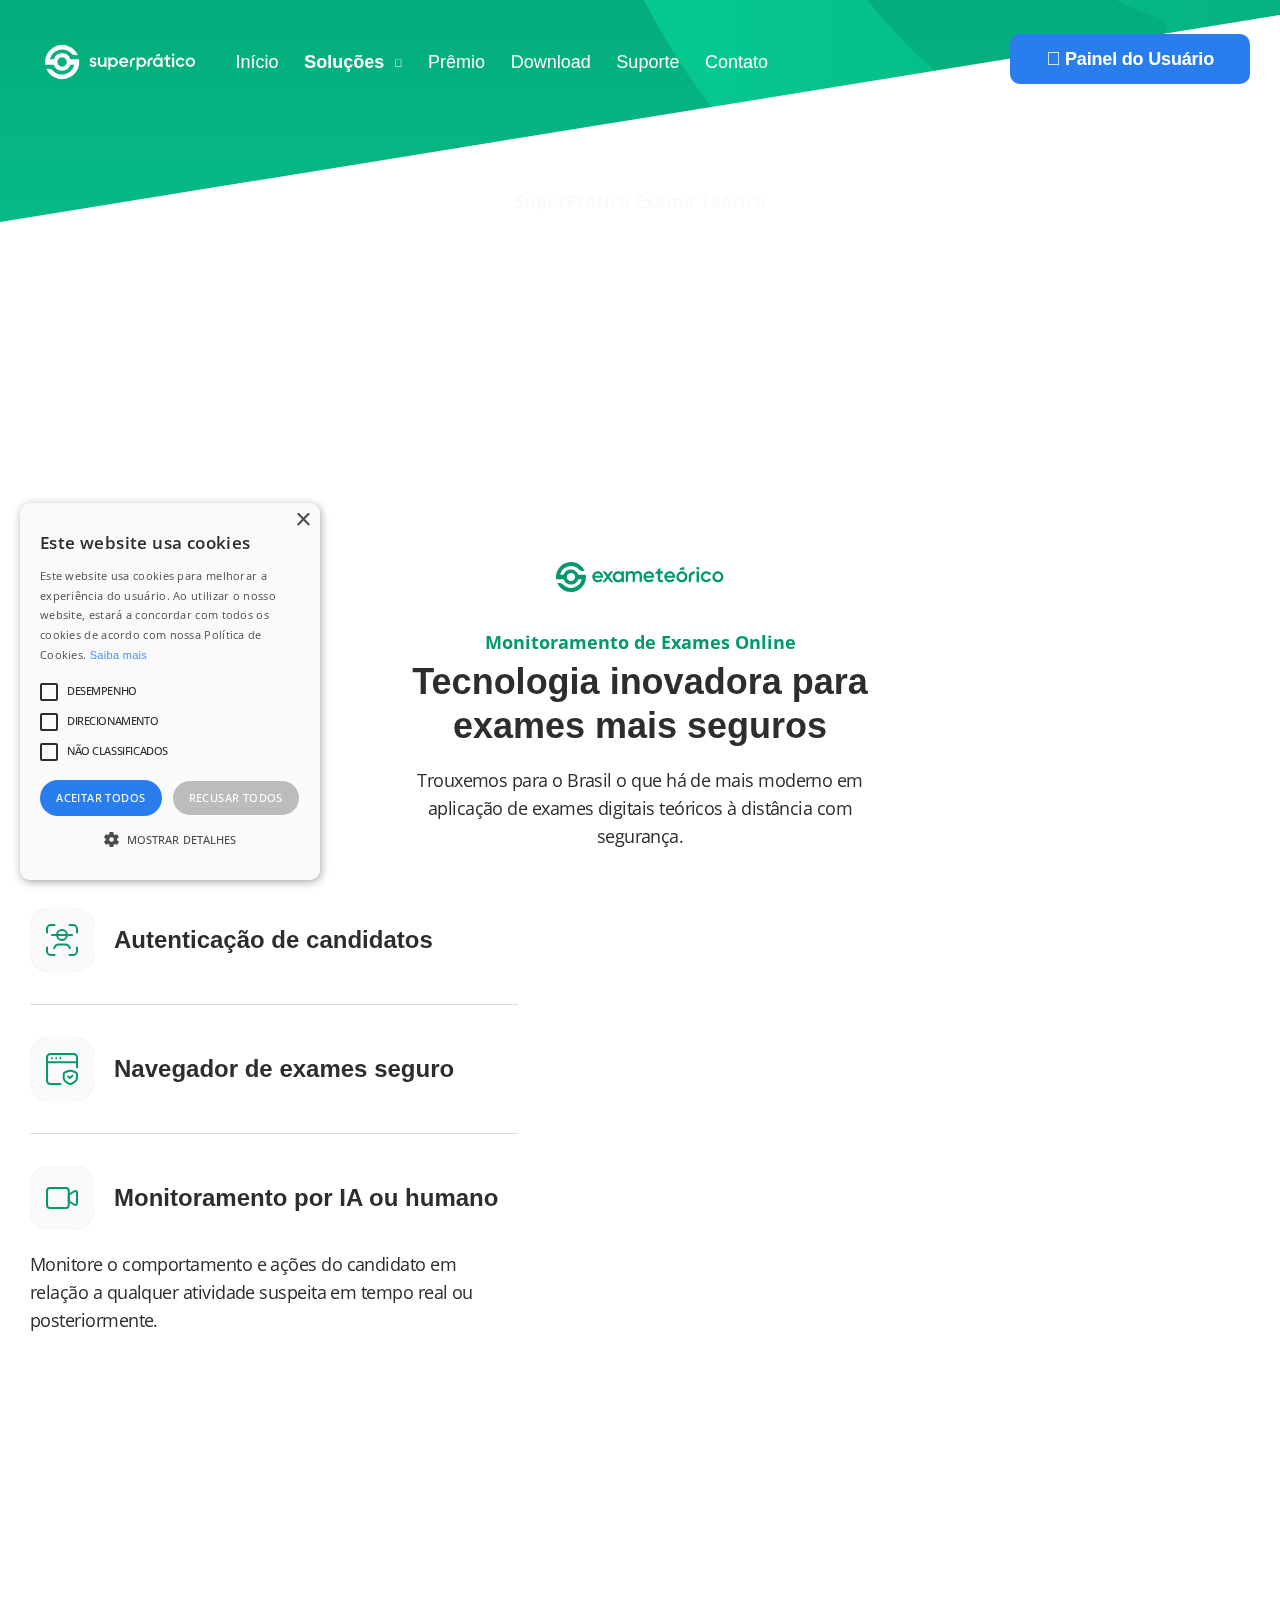
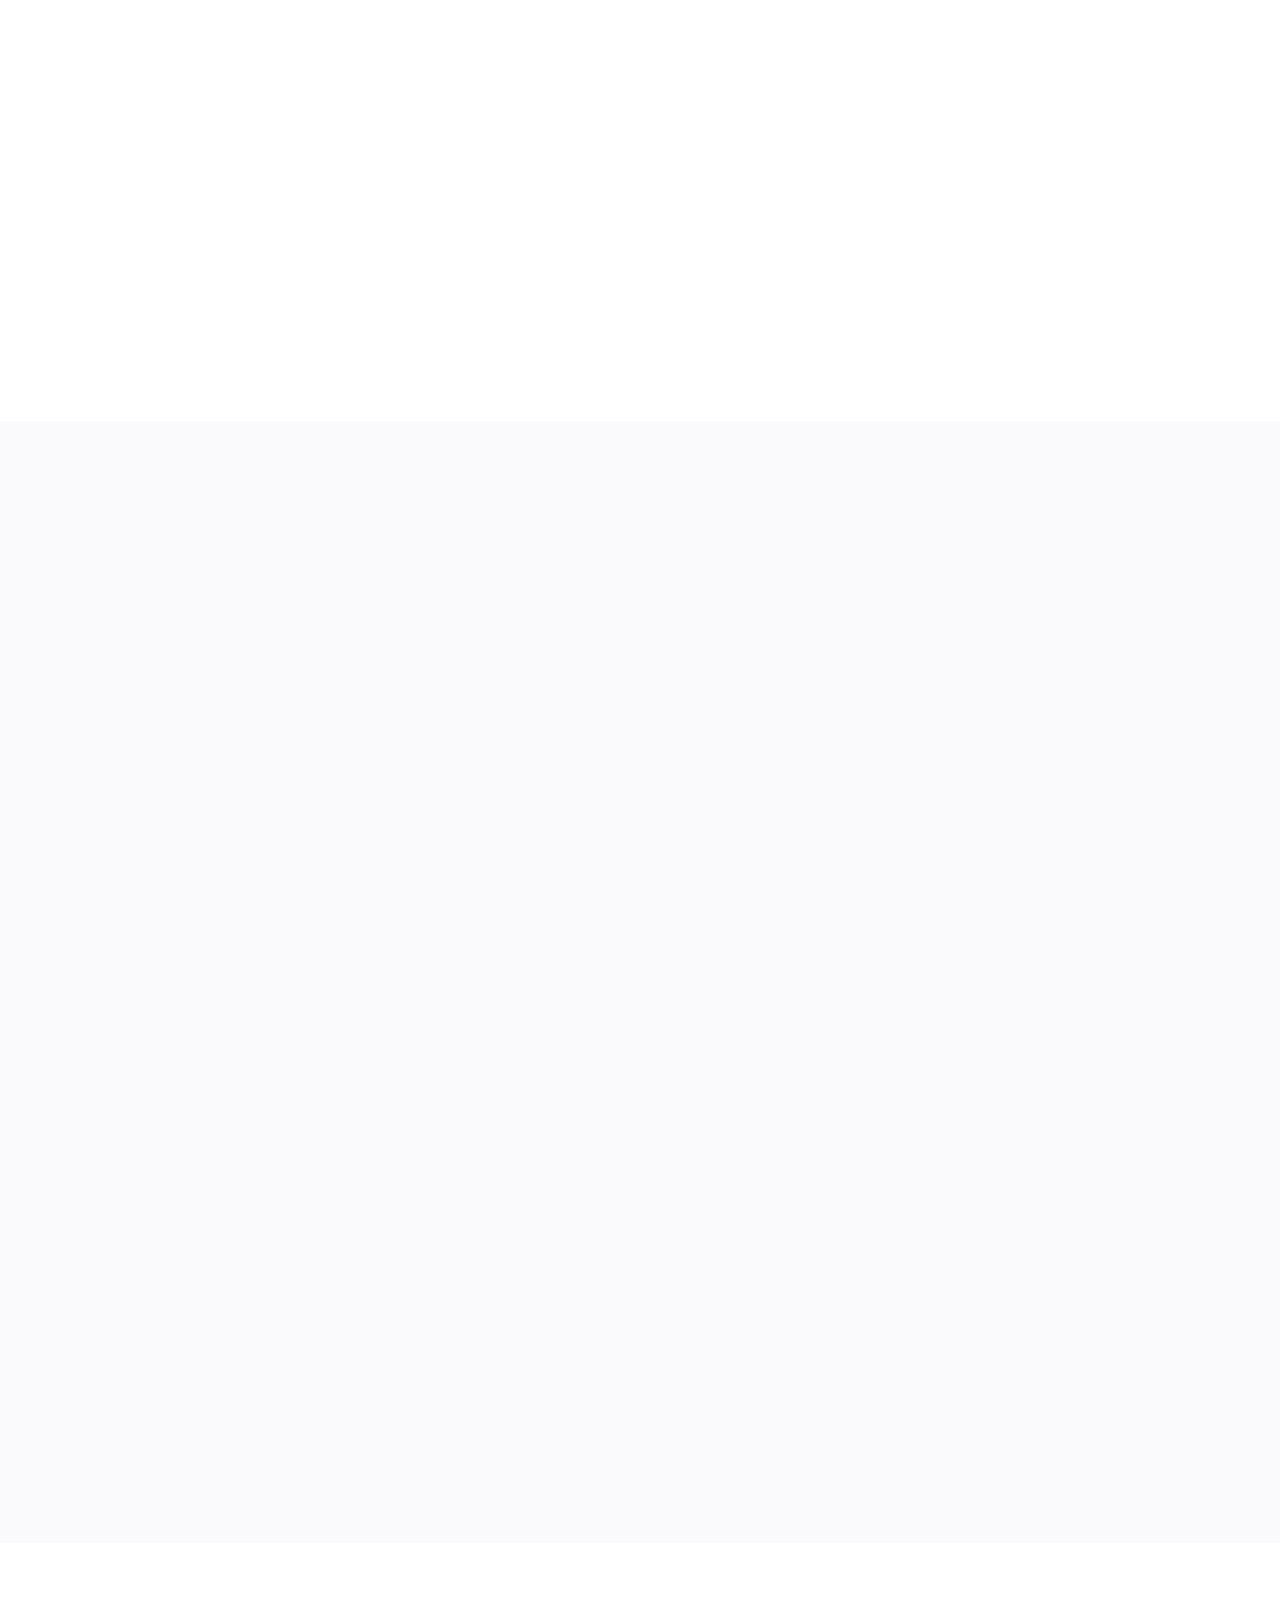
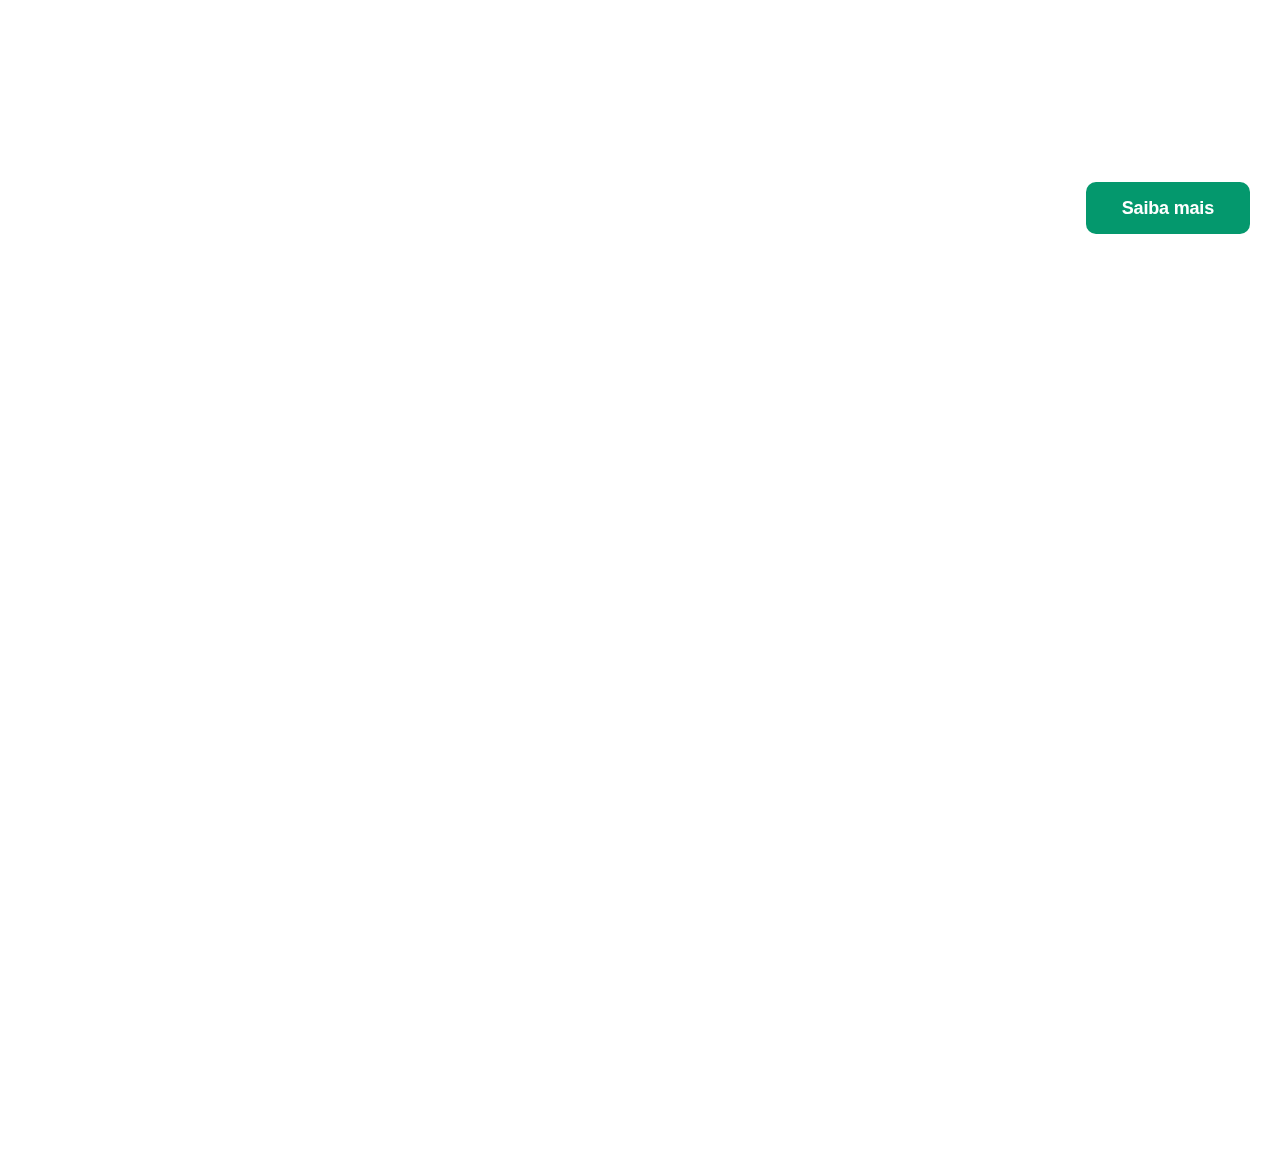
==== SuperPrático Exame Teórico - Certificação do processo de formação de condutores.html @ f6e78bd2 "Upload dos arquivos do projeto e arquivo readme" ====
<!DOCTYPE html>
<!-- saved from url=(0039)https://www.superprati.co/exame-teorico -->
<html data-wf-domain="www.superprati.co" data-wf-page="6065b7fcda816d18a8c439e7" data-wf-site="60355482fd8c3e46dcbbf41b" class="w-mod-js wf-opensans-n3-active wf-opensans-i3-active wf-opensans-n4-active wf-opensans-i4-active wf-opensans-n6-active wf-opensans-i6-active wf-opensans-n7-active wf-opensans-i7-active wf-opensans-n8-active wf-opensans-i8-active wf-active w-mod-ix"><head><meta http-equiv="Content-Type" content="text/html; charset=UTF-8"><style>.wf-force-outline-none[tabindex="-1"]:focus{outline:none;}</style><title>SuperPrático Exame Teórico - Certificação do processo de formação de condutores</title><meta content="Plataforma completa para certificação do processo de formação de condutores." name="description"><meta content="SuperPrático Exame Teórico - Certificação do processo de formação de condutores" property="og:title"><meta content="Plataforma completa para certificação do processo de formação de condutores." property="og:description"><meta content="https://uploads-ssl.webflow.com/60355482fd8c3e46dcbbf41b/60870d5e1cfed967dadfd6e7_ipad%201.png" property="og:image"><meta content="SuperPrático Exame Teórico - Certificação do processo de formação de condutores" property="twitter:title"><meta content="Plataforma completa para certificação do processo de formação de condutores." property="twitter:description"><meta content="https://uploads-ssl.webflow.com/60355482fd8c3e46dcbbf41b/60870d5e1cfed967dadfd6e7_ipad%201.png" property="twitter:image"><meta property="og:type" content="website"><meta content="summary_large_image" name="twitter:card"><meta content="width=device-width, initial-scale=1" name="viewport"><link href="./SuperPrático Exame Teórico - Certificação do processo de formação de condutores_files/superpratico.webflow.01628d5b2.min.css" rel="stylesheet" type="text/css"><script type="text/javascript" async="" src="./SuperPrático Exame Teórico - Certificação do processo de formação de condutores_files/analytics.js.download"></script><script src="./SuperPrático Exame Teórico - Certificação do processo de formação de condutores_files/webfont.js.download" type="text/javascript"></script><link rel="stylesheet" href="./SuperPrático Exame Teórico - Certificação do processo de formação de condutores_files/css" media="all"><script type="text/javascript">WebFont.load({  google: {    families: ["Open Sans:300,300italic,400,400italic,600,600italic,700,700italic,800,800italic"]  }});</script><!--[if lt IE 9]><script src="https://cdnjs.cloudflare.com/ajax/libs/html5shiv/3.7.3/html5shiv.min.js" type="text/javascript"></script><![endif]--><script type="text/javascript">!function(o,c){var n=c.documentElement,t=" w-mod-";n.className+=t+"js",("ontouchstart"in o||o.DocumentTouch&&c instanceof DocumentTouch)&&(n.className+=t+"touch")}(window,document);</script><link href="https://uploads-ssl.webflow.com/60355482fd8c3e46dcbbf41b/6061c66e694b24167f0add9e_icone_32x32.png" rel="shortcut icon" type="image/x-icon"><link href="https://uploads-ssl.webflow.com/60355482fd8c3e46dcbbf41b/6061c67099b8f9fe31bd8ad2_icone_256x256.png" rel="apple-touch-icon"><script async="" src="./SuperPrático Exame Teórico - Certificação do processo de formação de condutores_files/js"></script><script type="text/javascript">window.dataLayer = window.dataLayer || [];function gtag(){dataLayer.push(arguments);}gtag('js', new Date());gtag('config', 'UA-62179618-1', {'anonymize_ip': false});</script><script type="text/javascript" charset="UTF-8" src="./SuperPrático Exame Teórico - Certificação do processo de formação de condutores_files/6fccd6cf8f87d395c0d0466015517f04.js.download"></script><script type="text/javascript">window.__WEBFLOW_CURRENCY_SETTINGS = {"currencyCode":"USD","$init":true,"symbol":"$","decimal":".","fractionDigits":2,"group":",","template":"{{wf {\"path\":\"symbol\",\"type\":\"PlainText\"} }} {{wf {\"path\":\"amount\",\"type\":\"CommercePrice\"} }} {{wf {\"path\":\"currencyCode\",\"type\":\"PlainText\"} }}","hideDecimalForWholeNumbers":false};</script><link type="text/css" rel="stylesheet" href="./SuperPrático Exame Teórico - Certificação do processo de formação de condutores_files/fc-pre-chat-form-v2.css"><link href="./SuperPrático Exame Teórico - Certificação do processo de formação de condutores_files/widget.css" rel="stylesheet"><link href="./SuperPrático Exame Teórico - Certificação do processo de formação de condutores_files/cb.css" rel="stylesheet"></head><body><div class="page-wrapper"><div data-collapse="medium" data-animation="over-right" data-duration="1000" data-easing="ease-out-expo" data-easing2="ease-out-expo" data-w-id="58db7844-5919-d71b-dd74-2323ed8dffe9" role="banner" class="header w-nav"><div class="container-header"><div data-w-id="b16f5549-0149-d0dd-a3ad-8d8d57451286" class="split-content header-left" style="opacity: 1;"><a href="https://www.superprati.co/" class="brand w-nav-brand" aria-label="home"><img src="./SuperPrático Exame Teórico - Certificação do processo de formação de condutores_files/604f95b204f7ac09a292a2b3_logo.svg" alt="" class="header-logo"></a><nav role="navigation" class="nav-menu w-nav-menu"><ul role="list" class="header-navigation"><li class="nav-item-wrapper"><a href="https://www.superprati.co/" class="nav-link">Início</a></li><li class="nav-item-wrapper"><div data-hover="false" data-delay="0" data-w-id="562fc5e9-fb8d-50cb-9670-bf22ea618e68" class="dropdown-header w-dropdown"><div class="nav-link dropdown w-dropdown-toggle" id="w-dropdown-toggle-0" aria-controls="w-dropdown-list-0" aria-haspopup="menu" aria-expanded="false" role="button" tabindex="0"><div class="dropdown-text">Soluções&nbsp;&nbsp;<span class="icon-dropdown"></span></div></div><nav class="dropdown-list w-dropdown-list" style="display: none; transform: translate3d(0px, -50px, 0px) scale3d(1, 1, 1) rotateX(0deg) rotateY(0deg) rotateZ(0deg) skew(0deg, 0deg); transform-style: preserve-3d; opacity: 0;" id="w-dropdown-list-0" aria-labelledby="w-dropdown-toggle-0"><div class="w-layout-grid dropdown-grid"><div class="drop-div"><div class="w-layout-grid drop-grid"><div class="dropdown-menu-wrapper"><div class="div-block-6"><a href="https://www.superprati.co/aula-teorica" class="dropdown-link" tabindex="0">Aula Teórica</a></div><div class="div-block-3"><a href="https://www.superprati.co/aula-pratica" class="dropdown-link" tabindex="0">Aula Prática</a></div><div class="div-block-4"><a href="https://www.superprati.co/exame-teorico" aria-current="page" class="dropdown-link w--current" tabindex="0">Exame Teórico</a></div><div class="div-block-5"><a href="https://www.superprati.co/exame-pratico" class="dropdown-link" tabindex="0">Exame Prático</a></div></div></div></div></div></nav></div></li><li class="nav-item-wrapper"><a href="https://www.superprati.co/premio-superpratico" class="nav-link">Prêmio</a></li><li class="nav-item-wrapper"><a href="https://www.superprati.co/download" class="nav-link">Download</a></li><li class="nav-item-wrapper"><a href="https://www.superprati.co/suporte" class="nav-link">Suporte</a></li><li class="nav-item-wrapper"><a href="https://www.superprati.co/contato" class="nav-link">Contato</a></li><li class="nav-item-wrapper login-mobile"><a href="https://www.superprati.co/utility-pages/sign-in" class="nav-link login mobile w-inline-block"><div><span class="login-icon-text"></span>&nbsp;&nbsp;Login</div></a></li><li class="nav-item-wrapper button-header-mobile"><a href="https://www.superprati.co/painel-do-usuario" class="button-header painel w-button"><span class="login-icon-text"></span> Painel do Usuário</a></li></ul></nav></div><div data-w-id="7f2120f3-8596-6029-6973-8f97077f1807" class="split-content header-right" style="opacity: 1;"><div class="menu-button w-nav-button" style="-webkit-user-select: text;" aria-label="menu" role="button" tabindex="0" aria-controls="w-nav-overlay-0" aria-haspopup="menu" aria-expanded="false"><div class="menu-button-wrapper"><div class="menu-button-icon"><div class="menu-line-top"></div><div class="menu-line-middle"></div><div class="menu-line-bottom"></div></div></div></div><a href="https://www.superprati.co/painel-do-usuario" class="button-header w-button"><span class="login-icon-text"></span> Painel do Usuário</a></div></div><div class="w-nav-overlay" data-wf-ignore="" id="w-nav-overlay-0"></div></div><div class="section about-hero wf-section"><div data-w-id="2b891c90-0e96-3ad5-a464-6c1951ab85f4" style="transform: translate3d(0px, 0px, 0px) scale3d(1, 1, 1) rotateX(0deg) rotateY(0deg) rotateZ(0deg) skew(0deg, 0deg); opacity: 1; transform-style: preserve-3d;" class="container-medium-837px about-hero"><div class="subtitle light-color exaneteorico">SuperPrático Exame Teórico</div><h1 class="title about-hero">Certificação de exames teóricos presenciais e remotos</h1></div><div class="container-default w-container"><img src="./SuperPrático Exame Teórico - Certificação do processo de formação de condutores_files/608715e7999dbf52098d8cbe_Rectangle 464.png" sizes="(max-width: 479px) 93vw, (max-width: 767px) 94vw, (max-width: 991px) 95vw, (max-width: 1270px) 96vw, 1220px" style="transform: translate3d(0px, 0px, 0px) scale3d(1, 1, 1) rotateX(0deg) rotateY(0deg) rotateZ(0deg) skew(0deg, 0deg); opacity: 1; transform-style: preserve-3d;" data-w-id="feecfeae-f6e1-4267-500c-40e256d2d42b" srcset="https://uploads-ssl.webflow.com/60355482fd8c3e46dcbbf41b/608715e7999dbf52098d8cbe_Rectangle%20464-p-500.png 500w, https://uploads-ssl.webflow.com/60355482fd8c3e46dcbbf41b/608715e7999dbf52098d8cbe_Rectangle%20464-p-800.png 800w, https://uploads-ssl.webflow.com/60355482fd8c3e46dcbbf41b/608715e7999dbf52098d8cbe_Rectangle%20464-p-1080.png 1080w, https://uploads-ssl.webflow.com/60355482fd8c3e46dcbbf41b/608715e7999dbf52098d8cbe_Rectangle%20464.png 1220w" alt="" class="image about-hero"></div><div class="skewed-wrapper"><div class="skewed-about"></div></div><img src="./SuperPrático Exame Teórico - Certificação do processo de formação de condutores_files/60870bdc7116a3bb1d7ab69c_et.svg" alt="" class="bg about-hero"></div><div class="section features-v3 wf-section"><div class="container-medium-580px features-v3"><img src="./SuperPrático Exame Teórico - Certificação do processo de formação de condutores_files/60870e942cc8df4a351ca647_LOGO ExameTeórico.svg" loading="lazy" alt="" class="image-8"><div class="subtitle exameteorico1">Monitoramento de Exames Online</div><h2 class="heading-5">Tecnologia inovadora para exames mais seguros</h2><p class="paragraph features-v3">Trouxemos para o Brasil o que há de mais moderno em aplicação de exames digitais teóricos à distância com segurança.</p></div><div class="container-medium-580px text-center w-container"></div><div class="container-default w-container"><div data-easing="linear" data-current="Tab 3" data-duration-in="0" data-duration-out="0" class="features-v3-tabs w-tabs"><div class="features-v3-tabs-menu w-tab-menu" role="tablist"><a data-w-tab="Tab 1" class="tab-link-feature-v3 w-inline-block w-tab-link" tabindex="-1" id="w-tabs-0-data-w-tab-0" href="https://www.superprati.co/exame-teorico#w-tabs-0-data-w-pane-0" role="tab" aria-controls="w-tabs-0-data-w-pane-0" aria-selected="false"><div class="feature-v3-title-wrapper"><div class="feature-v3-icon-wrappper"><img src="./SuperPrático Exame Teórico - Certificação do processo de formação de condutores_files/60870e996fa2bf9b577e1984_Autenticação de candidatos-1.svg" alt=""></div><h3 class="title feature-v3">Autenticação de candidatos</h3></div><div class="feature-v3-tab-text-wrapper" style="opacity: 0; height: 0px;"><p class="feature-v3-tab-text exaneteorico">Elimine qualquer risco de falsa identidade utilizando autenticação por reconhecimento facial no início e durante o exame.</p></div></a><a data-w-tab="Tab 2" class="tab-link-feature-v3 center w-inline-block w-tab-link" tabindex="-1" id="w-tabs-0-data-w-tab-1" href="https://www.superprati.co/exame-teorico#w-tabs-0-data-w-pane-1" role="tab" aria-controls="w-tabs-0-data-w-pane-1" aria-selected="false"><div class="feature-v3-title-wrapper"><div class="feature-v3-icon-wrappper"><img src="./SuperPrático Exame Teórico - Certificação do processo de formação de condutores_files/60870e960a43f86f2c180b29_Navegador seguro.svg" alt=""></div><h3 class="title feature-v3">Navegador de exames seguro</h3></div><div class="feature-v3-tab-text-wrapper" style="opacity: 0; height: 0px;"><p class="feature-v3-tab-text exaneteorico">Impeça que os candidatos acessem a internet utilizando controle seguro de navegação e bloqueando funções do sistema operacional.</p></div></a><a data-w-tab="Tab 3" class="tab-link-feature-v3 w-inline-block w-tab-link w--current" id="w-tabs-0-data-w-tab-2" href="https://www.superprati.co/exame-teorico#w-tabs-0-data-w-pane-2" role="tab" aria-controls="w-tabs-0-data-w-pane-2" aria-selected="true"><div class="feature-v3-title-wrapper"><div class="feature-v3-icon-wrappper"><img src="./SuperPrático Exame Teórico - Certificação do processo de formação de condutores_files/60870e96edf067bc4245c7eb_Monitoramento por IA-1.svg" alt=""></div><h3 class="title feature-v3">Monitoramento por IA ou humano</h3></div><div class="feature-v3-tab-text-wrapper" style="opacity: 1; width: 488px;"><p class="feature-v3-tab-text exaneteorico">Monitore o comportamento e ações do candidato em relação a qualquer atividade suspeita em tempo real ou posteriormente.</p></div></a></div><div class="features-v3-tab-content w-tab-content"><div data-w-tab="Tab 1" class="w-tab-pane" id="w-tabs-0-data-w-pane-0" role="tabpanel" aria-labelledby="w-tabs-0-data-w-tab-0"><img src="./SuperPrático Exame Teórico - Certificação do processo de formação de condutores_files/60870d5d701be256349aea52_Group 187312.png" sizes="(max-width: 479px) 93vw, (max-width: 767px) 94vw, (max-width: 991px) 95vw, (max-width: 1279px) 51vw, 655px" srcset="https://uploads-ssl.webflow.com/60355482fd8c3e46dcbbf41b/60870d5d701be256349aea52_Group%20187312-p-500.png 500w, https://uploads-ssl.webflow.com/60355482fd8c3e46dcbbf41b/60870d5d701be256349aea52_Group%20187312.png 545w" alt="" class="feature-v3-image" style="transform: translate3d(0px, 0px, 0px) scale3d(1, 1, 1) rotateX(0deg) rotateY(0deg) rotateZ(0deg) skew(0deg, 0deg); transform-style: preserve-3d; opacity: 1;"></div><div data-w-tab="Tab 2" class="w-tab-pane" id="w-tabs-0-data-w-pane-1" role="tabpanel" aria-labelledby="w-tabs-0-data-w-tab-1"><img src="./SuperPrático Exame Teórico - Certificação do processo de formação de condutores_files/6093da5c5e4cdec193fd4ab2_navegador.png" alt="" class="feature-v3-image" style="transform: translate3d(0px, 0px, 0px) scale3d(1, 1, 1) rotateX(0deg) rotateY(0deg) rotateZ(0deg) skew(0deg, 0deg); transform-style: preserve-3d; opacity: 1;"></div><div data-w-tab="Tab 3" class="w-tab-pane w--tab-active" id="w-tabs-0-data-w-pane-2" role="tabpanel" aria-labelledby="w-tabs-0-data-w-tab-2"><img src="./SuperPrático Exame Teórico - Certificação do processo de formação de condutores_files/6093da5cc410a4eb9d8c3ccd_monitoramento.png" sizes="(max-width: 479px) 93vw, (max-width: 767px) 94vw, (max-width: 991px) 95vw, (max-width: 1279px) 51vw, 655px" srcset="https://uploads-ssl.webflow.com/60355482fd8c3e46dcbbf41b/6093da5cc410a4eb9d8c3ccd_monitoramento-p-500.png 500w, https://uploads-ssl.webflow.com/60355482fd8c3e46dcbbf41b/6093da5cc410a4eb9d8c3ccd_monitoramento.png 655w" alt="" class="feature-v3-image v2" style="transform: translate3d(0px, 0px, 0px) scale3d(1, 1, 1) rotateX(0deg) rotateY(0deg) rotateZ(0deg) skew(0deg, 0deg); transform-style: preserve-3d; opacity: 1;"></div></div></div></div></div><div class="section testimonials-v2 wf-section"><div class="container-default testimonials-v1 w-container"><div data-w-id="fbbc0376-571f-d3b6-773c-853a79a5cf1c" style="transform: translate3d(0px, 20px, 0px) scale3d(1, 1, 1) rotateX(0deg) rotateY(0deg) rotateZ(0deg) skew(0deg, 0deg); opacity: 0; transform-style: preserve-3d;" class="testimonials-v2-wrapper"><div class="w-layout-grid grid"><div data-w-id="fbbc0376-571f-d3b6-773c-853a79a5cf1d" style="transform: translate3d(0px, 0px, 0px) scale3d(0.95, 0.95, 1) rotateX(0deg) rotateY(0deg) rotateZ(0deg) skew(0deg, 0deg); opacity: 0; transform-style: preserve-3d;" class="testimonial-v2-video-wrapper"><img src="./SuperPrático Exame Teórico - Certificação do processo de formação de condutores_files/620a6f0cdc25b48bb8eb167f_Screenshot 2022-02-14 115837.png" srcset="https://uploads-ssl.webflow.com/60355482fd8c3e46dcbbf41b/620a6f0cdc25b48bb8eb167f_Screenshot%202022-02-14%20115837-p-500.png 500w, https://uploads-ssl.webflow.com/60355482fd8c3e46dcbbf41b/620a6f0cdc25b48bb8eb167f_Screenshot%202022-02-14%20115837-p-800.png 800w, https://uploads-ssl.webflow.com/60355482fd8c3e46dcbbf41b/620a6f0cdc25b48bb8eb167f_Screenshot%202022-02-14%20115837-p-1080.png 1080w, https://uploads-ssl.webflow.com/60355482fd8c3e46dcbbf41b/620a6f0cdc25b48bb8eb167f_Screenshot%202022-02-14%20115837-p-1600.png 1600w, https://uploads-ssl.webflow.com/60355482fd8c3e46dcbbf41b/620a6f0cdc25b48bb8eb167f_Screenshot%202022-02-14%20115837.png 1920w" sizes="(max-width: 479px) 90vw, (max-width: 767px) 84vw, (max-width: 991px) 85vw, (max-width: 1439px) 81vw, 71vw" alt="" class="image testimonial-v2-video"><div class="testimonial-v2-filter-video"></div><a href="https://www.superprati.co/exame-teorico#" data-w-id="fbbc0376-571f-d3b6-773c-853a79a5cf20" class="testimonial-v2-play-button-wrapper w-inline-block w-lightbox" aria-label="open lightbox" aria-haspopup="dialog"><div class="testimonial-v2-play-button"><div class="testimonial-v2-icon-play"></div></div><script type="application/json" class="w-json">{
  "items": [
    {
      "url": "https://www.youtube.com/watch?v=uF7IYgnYkmI",
      "originalUrl": "https://www.youtube.com/watch?v=uF7IYgnYkmI",
      "width": 940,
      "height": 528,
      "thumbnailUrl": "https://i.ytimg.com/vi/uF7IYgnYkmI/hqdefault.jpg",
      "html": "<iframe class=\"embedly-embed\" src=\"//cdn.embedly.com/widgets/media.html?src=https%3A%2F%2Fwww.youtube.com%2Fembed%2FuF7IYgnYkmI%3Ffeature%3Doembed&display_name=YouTube&url=https%3A%2F%2Fwww.youtube.com%2Fwatch%3Fv%3DuF7IYgnYkmI&image=https%3A%2F%2Fi.ytimg.com%2Fvi%2FuF7IYgnYkmI%2Fhqdefault.jpg&key=96f1f04c5f4143bcb0f2e68c87d65feb&type=text%2Fhtml&schema=youtube\" width=\"940\" height=\"528\" scrolling=\"no\" title=\"YouTube embed\" frameborder=\"0\" allow=\"autoplay; fullscreen\" allowfullscreen=\"true\"></iframe>",
      "type": "video"
    }
  ],
  "group": ""
}</script></a></div><div id="w-node-fbbc0376-571f-d3b6-773c-853a79a5cf24-a8c439e7" data-w-id="fbbc0376-571f-d3b6-773c-853a79a5cf24" style="transform: translate3d(0px, 20px, 0px) scale3d(1, 1, 1) rotateX(0deg) rotateY(0deg) rotateZ(0deg) skew(0deg, 0deg); opacity: 0; transform-style: preserve-3d;" class="split-content testimonial-v2-right"><div class="subtitle exameteorico1">Como funciona</div><h2 class="title testimonials-v2">Assista ao vídeo e conheça o conceito de Exame Online Seguro</h2></div></div></div></div></div><div class="section why-v3 wf-section"><div data-w-id="013fc41a-d74b-5498-f7f3-d01f5b3915b1" style="transform: translate3d(0px, 20px, 0px) scale3d(1, 1, 1) rotateX(0deg) rotateY(0deg) rotateZ(0deg) skew(0deg, 0deg); opacity: 0; transform-style: preserve-3d;" class="container-medium-580px why-v3"><div class="subtitle exameteorico1">Modo de funcionamento</div><h2 class="title why-v2-main-title exaneteorico">Simplicidade e segurança aprimoradas<br></h2><p class="paragraph-8">A certificação de exames teóricos reduz custos com pessoal, melhora a experiência do candidato e aumenta o nível de segurança do exame teórico para CNH.</p></div><div class="container-default imgcenter w-container"><img src="./SuperPrático Exame Teórico - Certificação do processo de formação de condutores_files/60870d5e1cfed967dadfd6e7_ipad 1.png" sizes="(max-width: 479px) 93vw, (max-width: 767px) 94vw, (max-width: 991px) 95vw, (max-width: 1140px) 96vw, 1095px" style="transform: translate3d(0px, 20px, 0px) scale3d(1, 1, 1) rotateX(0deg) rotateY(0deg) rotateZ(0deg) skew(0deg, 0deg); opacity: 0; transform-style: preserve-3d;" data-w-id="e04b7d1e-4274-f1f3-ba25-dd6017f86714" srcset="https://uploads-ssl.webflow.com/60355482fd8c3e46dcbbf41b/60870d5e1cfed967dadfd6e7_ipad%201-p-500.png 500w, https://uploads-ssl.webflow.com/60355482fd8c3e46dcbbf41b/60870d5e1cfed967dadfd6e7_ipad%201-p-800.png 800w, https://uploads-ssl.webflow.com/60355482fd8c3e46dcbbf41b/60870d5e1cfed967dadfd6e7_ipad%201-p-1080.png 1080w, https://uploads-ssl.webflow.com/60355482fd8c3e46dcbbf41b/60870d5e1cfed967dadfd6e7_ipad%201.png 1095w" alt="" class="image about-hero"></div><div class="container-default w-container"><div class="our-values-wrapper"><div class="w-layout-grid our-values-grid"><div data-w-id="18fc42d4-8e12-d1d0-05af-450d46b03858" style="transform: translate3d(0px, 20px, 0px) scale3d(1, 1, 1) rotateX(0deg) rotateY(0deg) rotateZ(0deg) skew(0deg, 0deg); opacity: 0; transform-style: preserve-3d;" class="card our-values"><div class="our-values-icon-wrapper"><img src="./SuperPrático Exame Teórico - Certificação do processo de formação de condutores_files/60870e94519aca5cd1a93075_Integração com DETRAN.svg" width="80" alt="" class="image-12"></div><div class="our-values-content-wrapper"><h3 class="title our-values">Integração com DETRAN</h3><p class="paragraph-2">Todos os dados que compõem o exame como biometria facial do candidato e conteúdo da prova são de responsabilidade do DETRAN com integração via API segura.</p></div></div><div data-w-id="18fc42d4-8e12-d1d0-05af-450d46b03860" style="transform: translate3d(0px, 20px, 0px) scale3d(1, 1, 1) rotateX(0deg) rotateY(0deg) rotateZ(0deg) skew(0deg, 0deg); opacity: 0; transform-style: preserve-3d;" class="card our-values"><div class="our-values-icon-wrapper"><img src="./SuperPrático Exame Teórico - Certificação do processo de formação de condutores_files/60870e97edf067ff8b45c7f0_Segurança-2.svg" width="80" alt=""></div><div class="our-values-content-wrapper"><h3 class="title our-values">Segurança</h3><p class="paragraph-3">Ambiente com transmissão segura, criptografia de ponta a ponta e armazenamento dos dados em nuvem conforme determina a legislação.</p></div></div><div data-w-id="18fc42d4-8e12-d1d0-05af-450d46b03868" style="transform: translate3d(0px, 20px, 0px) scale3d(1, 1, 1) rotateX(0deg) rotateY(0deg) rotateZ(0deg) skew(0deg, 0deg); opacity: 0; transform-style: preserve-3d;" class="card our-values"><div class="our-values-icon-wrapper"><img src="./SuperPrático Exame Teórico - Certificação do processo de formação de condutores_files/60870e971cfed9258ddfe0c9_Presencial ou remoto.svg" width="80" alt=""></div><div class="our-values-content-wrapper"><h3 class="title our-values">Presencial ou remoto</h3><p class="paragraph-5">Pode ser utilizado para certificação nas instalações do DETRAN ou para realização do exame remoto no CFC (Autoescola).</p></div></div><div data-w-id="18fc42d4-8e12-d1d0-05af-450d46b03870" style="transform: translate3d(0px, 20px, 0px) scale3d(1, 1, 1) rotateX(0deg) rotateY(0deg) rotateZ(0deg) skew(0deg, 0deg); opacity: 0; transform-style: preserve-3d;" class="card our-values"><div class="our-values-icon-wrapper"><img src="./SuperPrático Exame Teórico - Certificação do processo de formação de condutores_files/60870e9292677dcc4d4931e6_Certificação por IA-2.svg" width="80" alt=""></div><div class="our-values-content-wrapper"><h3 class="title our-values">Certificação por IA</h3><p class="paragraph-4">Exclusivo módulo de análise de dados coletados durante o exame para verificação de conformidade com a legislação, através de Inteligência Artificial.</p></div></div></div><div data-w-id="18fc42d4-8e12-d1d0-05af-450d46b03878" style="transform: translate3d(0px, 20px, 0px) scale3d(1, 1, 1) rotateX(0deg) rotateY(0deg) rotateZ(0deg) skew(0deg, 0deg); opacity: 0; transform-style: preserve-3d;" class="bg our-values"></div></div></div></div><div class="section our-team wf-section"><div class="container-default w-container"><div class="top-content our-team"><div data-w-id="0c78e151-b3de-38d9-7b57-d29f2ee0d072" style="transform: translate3d(0px, 20px, 0px) scale3d(1, 1, 1) rotateX(0deg) rotateY(0deg) rotateZ(0deg) skew(0deg, 0deg); opacity: 0; transform-style: preserve-3d;" class="split-content our-team-top-left"><div class="subtitle exameteorico1">Aderência à legislação</div><h2 class="heading-6">Ferramenta em conformidade com a legislação nacional</h2><a href="https://www.superprati.co/contato" class="button-primary btnteorico w-button">Saiba mais</a></div><p id="w-node-_7793d612-9600-d8a3-fd21-a8a35da58f94-a8c439e7" data-w-id="7793d612-9600-d8a3-fd21-a8a35da58f94" style="transform: translate3d(0px, 20px, 0px) scale3d(1, 1, 1) rotateX(0deg) rotateY(0deg) rotateZ(0deg) skew(0deg, 0deg); opacity: 0; transform-style: preserve-3d;" class="paragraph our-team-top">O&nbsp;SuperPrático Exame Teórico é uma ferramenta para reforçar a segurança na aplicação do exame e sua utilização está em conformidade com as determinações do CONTRAN (Conselho Nacional de Trânsito).</p><a href="https://www.superprati.co/contato" class="button-primary btnteorico _2 w-button">Saiba mais</a></div></div></div><footer data-w-id="1356e90d-e3a3-2953-9ae6-a897ae2f46c5" class="footer" style="transform: translate3d(0px, 20px, 0px) scale3d(1, 1, 1) rotateX(0deg) rotateY(0deg) rotateZ(0deg) skew(0deg, 0deg); transform-style: preserve-3d; opacity: 0;"><div class="container-default"><div class="footer-menu-wrapper"><div data-w-id="b353ab71-1d4f-b9c1-1fe6-e51f9d8fd77a" class="footef-links-block main" style="transform: translate3d(0px, 20px, 0px) scale3d(1, 1, 1) rotateX(0deg) rotateY(0deg) rotateZ(0deg) skew(0deg, 0deg); transform-style: preserve-3d; opacity: 0;"><a href="https://www.superprati.co/" class="brand footer-brand w-nav-brand"><img src="./SuperPrático Exame Teórico - Certificação do processo de formação de condutores_files/6050c0aaef64b54208b50c34_Logo2.svg" alt="" class="image-2"></a><p class="paragraph footer-paragraph">Referência nacional em certificação do processo de formação de condutores.</p><div class="footer-newsletter-form w-form"><form id="email-form" name="email-form" data-name="Email Form" method="get" class="fotter-newsletter-form-wrapper" aria-label="Email Form"><input type="email" class="input footer-newsletter w-input" maxlength="256" name="email" data-name="Email" placeholder="Digite seu e-mail" id="email" required=""><input type="submit" value="Assine a newsletter" data-wait="Aguarde, por favor..." class="footer-newsletter-button w-button"></form><div class="success w-form-done" tabindex="-1" role="region" aria-label="Email Form success"><div>Obrigado por assinar!</div></div><div class="error-message w-form-fail" tabindex="-1" role="region" aria-label="Email Form failure"><div>Oops! Something went wrong.</div></div></div><div class="w-layout-grid footer-social-media-grid"><a href="https://www.facebook.com/superpraticobr" target="_blank" class="social-media-footer w-inline-block"><div></div></a><a href="https://www.instagram.com/superpratico" target="_blank" class="social-media-footer w-inline-block"><div></div></a><a href="https://www.youtube.com/superpratico" target="_blank" class="social-media-footer yt w-inline-block"><div></div></a><a href="https://wa.me/5511972536588" target="_blank" class="social-media-footer w-inline-block"><div></div></a></div></div><div data-w-id="b353ab71-1d4f-b9c1-1fe6-e51f9d8fd78a" class="footef-links-block" style="transform: translate3d(0px, 20px, 0px) scale3d(1, 1, 1) rotateX(0deg) rotateY(0deg) rotateZ(0deg) skew(0deg, 0deg); transform-style: preserve-3d; opacity: 0;"><div data-w-id="b353ab71-1d4f-b9c1-1fe6-e51f9d8fd78b" class="footer-mobile-title"><h3 class="footer-title">PÁGINAS PRINCIPAIS<span class="dropdown-icon-footer"></span></h3></div><div class="footer-mobile-content"><div class="footer-content-links"><ul role="list" class="list-footer w-list-unstyled"><li class="footer-list-item"><a href="https://www.superprati.co/" class="footer-link w-inline-block"><div>Início</div></a></li><li class="footer-list-item"><a href="https://www.superprati.co/aula-teorica" class="footer-link w-inline-block"><div>Aula Teórica</div></a></li><li class="footer-list-item"><a href="https://www.superprati.co/aula-pratica" class="footer-link w-inline-block"><div>Aula Prática</div></a></li><li class="footer-list-item"><a href="https://www.superprati.co/exame-teorico" aria-current="page" class="footer-link w-inline-block w--current"><div>Exame Teórico</div></a></li><li class="footer-list-item"><a href="https://www.superprati.co/exame-pratico" class="footer-link w-inline-block"><div>Exame Prático</div></a></li></ul><div class="space footer-links"></div><ul role="list" class="list-footer space w-list-unstyled"><li class="footer-list-item"><a href="https://www.superprati.co/painel-do-usuario" class="footer-link w-inline-block"><div>Painel do Usuário</div></a></li><li class="footer-list-item"><a href="https://www.superprati.co/suporte" class="footer-link w-inline-block"><div>Suporte Técnico</div></a></li><li class="footer-list-item"><a href="https://www.superprati.co/premio-superpratico" class="footer-link w-inline-block"><div>Prêmio SuperPrático</div></a></li><li class="footer-list-item"><a href="https://www.superprati.co/download" class="footer-link w-inline-block"><div>Download</div></a></li></ul></div></div></div><div data-w-id="b353ab71-1d4f-b9c1-1fe6-e51f9d8fd7c9" class="footef-links-block last" style="transform: translate3d(0px, 20px, 0px) scale3d(1, 1, 1) rotateX(0deg) rotateY(0deg) rotateZ(0deg) skew(0deg, 0deg); transform-style: preserve-3d; opacity: 0;"><div data-w-id="b353ab71-1d4f-b9c1-1fe6-e51f9d8fd7ca" class="footer-mobile-title"><h3 class="footer-title">RECURSOS<span class="dropdown-icon-footer"></span></h3></div><div class="footer-mobile-content"><div class="footer-content-links"><ul role="list" class="list-footer space w-list-unstyled"><li class="footer-list-item"><a href="https://vsoft.com.br/sobre" class="footer-link w-inline-block"><div>Sobre a Vsoft</div></a></li><li class="footer-list-item"><a href="https://www.superprati.co/contato" class="footer-link w-inline-block"><div>Contato</div></a></li><li class="footer-list-item"><a href="https://vsoft.com.br/vagas" class="footer-link w-inline-block"><div>Vagas</div></a></li></ul></div></div></div></div><div class="divider footer-divider"></div><div class="small-print-wrapper"><div data-w-id="a5e731fa-ae98-a014-15a5-d7408a8d1f32" class="split-content small-print-left" style="transform: translate3d(0px, 20px, 0px) scale3d(1, 1, 1) rotateX(0deg) rotateY(0deg) rotateZ(0deg) skew(0deg, 0deg); transform-style: preserve-3d; opacity: 0;"><a href="https://www.superprati.co/termos-e-condicoes" class="small-print-link">Termos e condições</a><div class="divider small-print-divider"></div><a href="https://www.superprati.co/privacidade" class="small-print-link">Privacidade</a></div><div data-w-id="b697c307-c705-c734-b891-7ababcff9aac" class="split-content small-print-right" style="transform: translate3d(0px, 20px, 0px) scale3d(1, 1, 1) rotateX(0deg) rotateY(0deg) rotateZ(0deg) skew(0deg, 0deg); transform-style: preserve-3d; opacity: 0;"><div class="small-print">Copyright 2014 - 2021 © Vsoft | Todos os direitos reservados.<a href="https://webflow.com/" target="_blank" class="small-print-link underline"></a></div></div></div></div></footer></div><script src="./SuperPrático Exame Teórico - Certificação do processo de formação de condutores_files/jquery-3.5.1.min.dc5e7f18c8.js.download" type="text/javascript" integrity="sha256-9/aliU8dGd2tb6OSsuzixeV4y/faTqgFtohetphbbj0=" crossorigin="anonymous"></script><script src="./SuperPrático Exame Teórico - Certificação do processo de formação de condutores_files/webflow.e02be8c1d.js.download" type="text/javascript"></script><!--[if lte IE 9]><script src="//cdnjs.cloudflare.com/ajax/libs/placeholders/3.0.2/placeholders.min.js"></script><![endif]-->        <!-- Chat do freshdesk -->

        <script src="./SuperPrático Exame Teórico - Certificação do processo de formação de condutores_files/fc-pre-chat-form-v2.js.download"></script>
        <script>
            var preChatTemplate = {
                //Form header color and Submit button color.
                mainbgColor: '#297ded',
                //Form Header Text and Submit button text color.
                maintxColor: '#fff',
                //Chat Form Title
                heading: 'Suporte SuperPrático',
                //Chat form Welcome Message
                textBanner: 'Estamos felizes em poder te atender. Primeiro, informe seus dados, por favor.',
                //Submit Button Label.
                SubmitLabel: 'Iniciar atendimento',
                //Fields List - Maximum is 5
                //All the values are mandatory and the script will not work if not available.
                fields: {
                    field1: {
                        //Type for Name - Do not Change
                        type: "name",
                        //Label for Field Name, can be in any language
                        label: "Nome",
                        //Default - Field ID for Name - Do Not Change
                        fieldId: "name",
                        //Required "yes" or "no"
                        required: "yes",
                        //Error text to be displayed
                        error: "Favor inserir um nome válido"
                    },
                    field2: {
                        //Type for Email - Do Not Change
                        type: "email",
                        //Label for Field Email, can be in any language
                        label: "Email",
                        //Default - Field ID for Email - Do Not Change
                        fieldId: "email",
                        //Required "yes" or "no"
                        required: "yes",
                        //Error text to be displayed
                        error: "Favor inserir um email válido"
                    },
                    field3: {
                        //Type for Phone - Do Not Change
                        type: "phone",
                        //Label for Field Phone, can be in any language
                        label: "Telefone",
                        //Default - Field ID for Phone - Do Not Change
                        fieldId: "phone",
                        //Required "yes" or "no"
                        required: "yes",
                        //Error text to be displayed
                        error: "Favor inserir um telefone válido"
                    },
                }
            };
            window.fcSettings = {
                token: "09cf52e1-eb8a-49a1-8763-4ef689e7a35e",
                host: "https://wchat.freshchat.com",
                config: {
                    cssNames: {
                        //The below element is mandatory. Please add any custom class or leave the default.
                        widget: 'custom_fc_frame',
                        //The below element is mandatory. Please add any custom class or leave the default.
                        expanded: 'custom_fc_expanded'
                    }
                },
                onInit: function () {
                    console.log('widget init');
                    fcPreChatform.fcWidgetInit(preChatTemplate);
                }
            };
        </script>
        <script src="./SuperPrático Exame Teórico - Certificação do processo de formação de condutores_files/widget.js.download" async=""></script>

        <!-- Chat do freshdesk fim --><div id="fc_frame" class="custom_fc_frame fc-widget-normal" style="bottom: 15px; right: 15px;"><iframe id="fc_widget" name="fc_widget" title="Chat" frameborder="0" allowfullscreen="true" webkitallowfullscreen="true" mozallowfullscreen="true" src="./SuperPrático Exame Teórico - Certificação do processo de formação de condutores_files/saved_resource.html"></iframe></div>
    <style data-type="cookiescriptstyles">
      #cookiescript_injected {
    background-color: #fafafa;
    z-index: 999997;
    opacity: 1;
    font-size: 14px;
    font-weight: normal;
    font-family: 'Open Sans', Arial, 'Trebuchet MS', 'Segoe UI', 'Helvetica', sans-serif;
    box-shadow: 1px 2px 8px 0 rgba(0, 0, 0, 0.35);
    color: #2d2d2d;
    box-sizing: border-box;
}
.cookiescript_checkbox_label {
    cursor: pointer;
    display: flex;
    align-items: center;
    padding:0 4px;
    line-height: 1.5;
    margin:0;
}
#cookiescript_close {
    position: absolute;
    top: 10px;
    right: 10px;
    font-size: 29px;
    line-height: 13px;
    cursor: pointer;
    color: #2d2d2d;
    height: 15px;
    width: 15px;
    margin: 0;
    padding: 0;
    overflow: hidden;
    letter-spacing: 0;
    font-family: 'Trebuchet MS', 'Arial', sans-serif;
    font-weight: 100;
    opacity: 0.85;
    z-index: 999999;
}

#cookiescript_buttons {
    display: flex;
    flex-direction: row;
    font-weight: 700;
}
#cookiescript_manage_wrap {
    text-transform: uppercase;
    text-align: center;
    font-size: 11px;
    letter-spacing: 0.1px;
    font-weight: 500;
}
#cookiescript_manage {
    display: inline;
    cursor: pointer;
    color: #2d2d2d;
    opacity:0.85;
}
#cookiescript_manage #cookiescript_manageicon .cookiescript_gear {
    fill: #2d2d2d;
}
#cookiescript_manage:hover #cookiescript_manageicon .cookiescript_gear {
    fill: #297ded;;
}

svg#cookiescript_manageicon {
    width: 15px;
    height: 15px;
    display: inline;
    margin: 0 5px 0 0;
    padding: 0;
    position: relative;
    top: 3px;
    vertical-align: baseline;
}
#cookiescript_header {
    background-color: transparent;
    z-index: 999998;
    color: #2d2d2d;
    font-size: 17px;
    line-height: 1.3;
    font-weight: 600;
    letter-spacing: 0.4px;
    opacity:1;
}
.cookiescript_checkbox {
    display: flex;
    flex-direction: row;
}
input.cookiescript_checkbox_input {
}
span.cookiescript_checkbox_text {
    display: inline-block;
    font-size: 11px;
    margin: 0;
    text-transform: uppercase;
    font-weight: 500;
    color: #2d2d2d;
}
#cookiescript_accept,
#cookiescript_save {
    border: 0;
    transition: all 0.25s ease 0s;
    background-color: #297ded;
    color: white;
    text-transform: uppercase;
    font-size: 11px;
    text-align: center;
    line-height: 3.3;
    letter-spacing: 0.4px;
}
/*IE 9 fixes*/
@media screen and (min-width:0\0) and (min-resolution: .001dpcm) {
    .cookiescript_checkbox_label {
        position: relative;
        top:-10px;
    }
    #cookiescript_accept, #cookiescript_reject, #cookiescript_save{
    	display: inline-block;
    }
    #cookiescript_buttons{
    	text-align:center;
    }
}
#cookiescript_save{
    display: none;
}
#cookiescript_reject {
    border: 1px solid white;
    text-align: center;
    line-height: 3;
    font-size: 11px;
    text-transform: uppercase;
    letter-spacing: 0.4px;
    color: white;
    background: #bcbcbc;
}


#cookiescript_accept, #cookiescript_reject, #cookiescript_save {
    font-weight: 500;
    cursor: pointer;
    white-space: nowrap;
    transition-duration: 100ms;
    transition-timing-function: ease-in-out;
    min-width: 103px;
}
.cookiescript_bigger {
    transform: scale(1.1);
}
#cookiescript_link {
    text-decoration: none;
    color: #2d2d2d;
    font-size: 9px;
    text-align: center;
    font-weight: 400;
    text-transform: uppercase;
    opacity: 0.8;
	display:inline !important;
}

#cookiescript_readmore,
#cookiescript_reportlink,
#cookiescript_cookiescriptlink {
    border: 0;
    padding: 0;
    cursor: pointer;
    margin: 0;
    transition: all 100ms ease 0s;
    background-color: transparent;
    color: #297ded;
    display: inline;
    font-size: 11px;
}

#cookiescript_description {
    color: #2d2d2d;
    font-size: 11px;
    letter-spacing: 0.3px;
    line-height: 1.8;
    font-weight: 400;
    opacity: 0.85;
}
#cookiescript_checkboxs {
}
#cookiescript_close:hover,
#cookiescript_manage:hover,
#cookiescript_link:hover
{
    opacity: 1;
}
@media print{
    #cookiescript_injected{
        display:none;
    }
}

.cookiescript_fullreport,
.cookiescript_fullreport tbody,
.cookiescript_fullreport thead,
.cookiescript_fullreport tr,
.cookiescript_fullreport th,
.cookiescript_fullreport td {
  margin: 0;
  padding: 0;
  border: 0;
  font-size: 100%;
  font: inherit;
  vertical-align: baseline;
}
table.cookiescript_fullreport {
  border-collapse: collapse;
  border-spacing: 0;
}


#cookiescript_maintabs {
	display: flex;
	justify-content: space-around;
	background: rgba(193, 193, 193, 0.6);
	align-items: stretch;
	overflow: hidden;
	min-height: 36px;
}

#cookiescript_categories,
#cookiescript_iab_type {
	display: flex;
	justify-content: center;
	padding: 7px 0;
	border-bottom: 1px solid #F1F1F1;
	flex-wrap: wrap;
}

#cookiescript_cookietablewrap {
	max-width: 1140px;
	overflow: hidden;
	-webkit-background-clip: padding-box;
	background-clip: padding-box;
	max-height: 350px;
	box-sizing: border-box;
	width: 100%;
	position: relative;
	display: flex;
	flex-direction: column;
}

#cookiescript_cookietablewrap.cookiescript_hidden {
	opacity: 0.0;
	height: 0;
	min-height: 0;
	max-height: 0;
	margin: 0;
}

#cookiescript_reportwrap,
#cookiescript_iabwrap {
	height: 137px;
	overflow: auto;
}

#cookiescript_reportwrap > div,
#cookiescript_iabwrap > div {
	transition: opacity 200ms 0ms, height 0ms 200ms;
}

.cookiescript_category_description {
	padding: 7px 10px;
	font-size: 11px;
	text-align: left;
	font-weight: normal;
	line-height: 1.5;
	color: #6f6f6f;
	margin: 0;
}

.cookiescript_fullreport th {
	background: #F5F5F5;
	color: #4b4b4b;
}

#cookiescript_categories > div,
#cookiescript_iab_type > div {
	cursor: pointer;
	padding: 0 9px;
	font-size: 11px;
	font-weight: 600;
	background: #f5f5f5;
	color: #4b4b4b;
	line-height: 2;
	margin: 3px 5px;
	white-space: nowrap;
}

#cookiescript_maintabs > div {
	cursor: pointer;
	width: 50%;
	transition: all 300ms ease 0s;
	text-transform: uppercase;
	font-size: 12px;
	text-align: center;
	line-height: 1.5;
	font-weight: 500;
	color: #FEFEFE;
	padding: 9px 0;
	position: relative;
}

#cookiescript_maintabs .cookiescript_active {
	background: #fefefe;
	color: #297ded;
}

#cookiescript_declarationwrap {
	background: #FEFEFE;
	transition: opacity 200ms 0ms, height 0ms 200ms;
}

#cookiescript_categories .cookiescript_active,
#cookiescript_iab_type .cookiescript_active {
	background: #297ded;
	color: #FEFEFE;
}

#cookiescript_reportwrap::-webkit-scrollbar-track,
#cookiescript_iabwrap::-webkit-scrollbar-track,
#cookiescript_aboutwrap::-webkit-scrollbar-track {
	background-color: #DADADA;
}

#cookiescript_reportwrap::-webkit-scrollbar,
#cookiescript_iabwrap::-webkit-scrollbar,
#cookiescript_aboutwrap::-webkit-scrollbar {
	width: 6px;
	height: 6px;
}

#cookiescript_reportwrap::-webkit-scrollbar-thumb,
#cookiescript_iabwrap::-webkit-scrollbar-thumb,
#cookiescript_aboutwrap::-webkit-scrollbar-thumb {
	background-color: #297ded;
}

.cookiescript_fullreport {
	border-collapse: collapse;
	width: 100%;
	}

.cookiescript_fullreport td:nth-child(1) {
	font-weight: 600;
}

.cookiescript_fullreport td:nth-child(3), .cookiescript_fullreport th:nth-child(3) {
	text-align: center;
}

.cookiescript_fullreport td, .cookiescript_fullreport th {
	white-space: normal;
	padding: 0 8px;
	font-size: 11px;
	font-weight: 600;
	text-align: left;
	line-height: 3;
	margin: 0;
}

.cookiescript_fullreport td {
	padding: 7px 8px;
	line-height: 1.3;
	vertical-align: top;
	font-weight: 400;
	border-bottom: 1px solid #F1F1F1;
	border-top: 0;
	border-left: 0;
	border-right: 0;
	color: #6f6f6f;
	background: transparent;
}

.cookiescript_fullreport td:last-child, .cookiescript_fullreport th:last-child {
	padding-right: 18px;
}

.cookiescript_fullreport td:nth-child(1), .cookiescript_fullreport th:nth-child(1) {
	padding-left: 18px;
	word-break: normal;
}

#cookiescript_aboutwrap {
	padding: 7px 18px;
	font-size: 12px;
	text-align: left;
	font-weight: normal;
	line-height: 1.5;
	background-color: #fefefe;
	box-sizing: border-box;
	color: #6f6f6f;
	transition: opacity 200ms 0ms;
	overflow: auto;
	flex-grow: 0;
	height: 180px;
}

#cookiescript_aboutwrap.cookiescript_hidden {
	opacity: 0;
	height: 0;
	overflow: hidden;
	padding: 0;
}

#cookiescript_declarationwrap.cookiescript_hidden {
	opacity: 0;
	height: 0;
	overflow: hidden;
}

#cookiescript_setting_advertising_wrap {
    padding: 7px 18px;
    font-size: 12px;
    text-align: left;
    font-weight: normal;
    line-height: 1.5;
    background-color: #fefefe;
    box-sizing: border-box;
    color: #6f6f6f;
    transition: opacity 200ms 0ms;
    overflow: auto;
    flex-grow: 0;
    height: 180px;
}

#cookiescript_setting_advertising_wrap.cookiescript_hidden {
    opacity: 0;
    height: 0;
    overflow: hidden;
}

#cookiescript_tabscontent {
	background: #FEFEFE;
	overflow: hidden;
	display: flex;
	flex-direction: column;
}

#cookiescript_reportwrap .cookiescript_hidden,
#cookiescript_iabwrap .cookiescript_hidden {
	opacity: 0;
	height: 0;
	transition: opacity 200ms 0ms, height 0ms 200ms;
	overflow: hidden;
}
#cookiescript_reportdate{
	font-size: 11px;
	text-align: right;
	opacity: 0.9;
	padding: 0 10px;
	margin: 0;
}

#cookiescript_injected.hascookiereport #cookiescript_copyright{
	display: none;
}


@media only screen and (max-width: 414px) {
	.cookiescript_fullreport thead {
		display: none;
	}

	.cookiescript_fullreport td {
		display: flex;
	}

	.cookiescript_fullreport td::before {
		content: attr(label);
		font-weight: bold;
		width: 120px;
		min-width: 120px;
	}

	.cookiescript_category_description,
	.cookiescript_fullreport td,
	.cookiescript_fullreport td:nth-child(1),
	.cookiescript_fullreport td:nth-child(3) {
		padding: 7px 10px;
		text-align: left;
	}

	.cookiescript_fullreport td:last-child {
		border-bottom: none;
	}

	.cookiescript_fullreport tr:nth-child(even) {
		background: #f5f5f5;
	}

.cookiescript_fullreport tr:nth-child(even) td {
    border-bottom: 1px solid #FFF;
	}
}


@media screen and (min-width:0\0) and (min-resolution: .001dpcm) {
	#cookiescript_maintabs > div{
		display:block;
		float:left;
	}
	#cookiescript_categories > div,
	#cookiescript_iab_type > div{
		display:inline-block;
	}

}


#cookiescript_categories > div,
#cookiescript_iab_type > div {
	border-radius: 20px;
}
#cookiescript_reportwrap::-webkit-scrollbar-track,
#cookiescript_iabwrap::-webkit-scrollbar-track,
#cookiescript_aboutwrap::-webkit-scrollbar-track {
	border-radius: 6px;
}
#cookiescript_reportwrap::-webkit-scrollbar-thumb,
#cookiescript_iabwrap::-webkit-scrollbar-thumb,
#cookiescript_aboutwrap::-webkit-scrollbar-thumb {
	border-radius: 5px;
}
#cookiescript_maintabs {
	border-top-left-radius: 10px;
	border-top-right-radius: 10px;
}
#cookiescript_tabscontent {
	
	border-bottom-right-radius: 10px;
	border-bottom-left-radius: 10px;
}


#cookiescript_injected .mdc-checkbox{
    box-sizing: content-box !important;
}
#cookiescript_injected .mdc-checkbox__native-control {
    display: block;
    z-index: 1;
}
#cookiescript_injected .mdc-checkbox .mdc-checkbox__native-control:focus~.mdc-checkbox__background::before, #cookiescript_injected .mdc-checkbox .mdc-checkbox__native-control:indeterminate~.mdc-checkbox__background::before {
    background-color: var(--mdc-theme-secondary, #FFFFFF);
}

.cookiescript_rtl{
	direction:rtl;
}

#cookiescript_injected .mdc-checkbox{display:inline-block;position:relative;flex:0 0 18px;box-sizing:content-box;width:18px;height:18px;line-height:0;white-space:nowrap;cursor:pointer;vertical-align:bottom;padding:11px}#cookiescript_injected .mdc-checkbox .mdc-checkbox__native-control:checked~.mdc-checkbox__background::before,#cookiescript_injected .mdc-checkbox .mdc-checkbox__native-control:indeterminate~.mdc-checkbox__background::before{background-color:#2d2d2d}@supports not (-ms-ime-align:auto){.mdc-checkbox .mdc-checkbox__native-control:checked~.mdc-checkbox__background::before,#cookiescript_injected .mdc-checkbox .mdc-checkbox__native-control:indeterminate~.mdc-checkbox__background::before{background-color:var(--mdc-theme-secondary, #2d2d2d)}}#cookiescript_injected .mdc-checkbox .mdc-checkbox__background{top:11px;left:11px}#cookiescript_injected .mdc-checkbox .mdc-checkbox__background::before{top:-13px;left:-13px;width:40px;height:40px}#cookiescript_injected .mdc-checkbox .mdc-checkbox__native-control{top:0;right:0;left:0;width:40px;height:40px}#cookiescript_injected .mdc-checkbox__native-control:enabled:not(:checked):not(:indeterminate)~.mdc-checkbox__background{border-color:#2d2d2d;background-color:transparent}#cookiescript_injected .mdc-checkbox__native-control:enabled:checked~.mdc-checkbox__background,#cookiescript_injected .mdc-checkbox__native-control:enabled:indeterminate~.mdc-checkbox__background{border-color:#2d2d2d;background-color:#2d2d2d}#cookiescript_injected .mdc-checkbox__native-control[disabled]:not(:checked):not(:indeterminate)~.mdc-checkbox__background{border-color:rgba(45,45,45,0.26);background-color:transparent}#cookiescript_injected .mdc-checkbox__native-control[disabled]:checked~.mdc-checkbox__background,#cookiescript_injected .mdc-checkbox__native-control[disabled]:indeterminate~.mdc-checkbox__background{border-color:transparent;background-color:rgba(45,45,45,0.26)}#cookiescript_injected .mdc-checkbox__native-control:enabled~.mdc-checkbox__background .mdc-checkbox__checkmark{color:#fafafa}#cookiescript_injected .mdc-checkbox__native-control:disabled~.mdc-checkbox__background .mdc-checkbox__checkmark{color:#fafafa}#cookiescript_injected .mdc-checkbox__background{display:inline-flex;position:absolute;align-items:center;justify-content:center;box-sizing:border-box;width:18px;height:18px;border:2px solid #2d2d2d;border-radius:2px;background-color:transparent;pointer-events:none;will-change:background-color,border-color;transition:background-color 90ms 0s cubic-bezier(.4,0,.6,1),border-color 90ms 0s cubic-bezier(.4,0,.6,1)}#cookiescript_injected .mdc-checkbox__background .mdc-checkbox__background::before{background-color:#000}@supports not (-ms-ime-align:auto){.mdc-checkbox__background .mdc-checkbox__background::before{background-color:var(--mdc-theme-on-surface,#000)}}#cookiescript_injected .mdc-checkbox__checkmark{position:absolute;top:0;right:0;bottom:0;left:0;width:100%;opacity:0;transition:opacity 180ms 0s cubic-bezier(.4,0,.6,1)}#cookiescript_injected .mdc-checkbox__checkmark-path{transition:stroke-dashoffset 180ms 0s cubic-bezier(.4,0,.6,1);stroke:currentColor;stroke-width:3.12px;stroke-dashoffset:29.7833385;stroke-dasharray:29.7833385}#cookiescript_injected .mdc-checkbox__native-control:checked~.mdc-checkbox__background,#cookiescript_injected .mdc-checkbox__native-control:indeterminate~.mdc-checkbox__background{transition:border-color 90ms 0s cubic-bezier(0,0,.2,1),background-color 90ms 0s cubic-bezier(0,0,.2,1)}#cookiescript_injected .mdc-checkbox__native-control:checked~.mdc-checkbox__background .mdc-checkbox__checkmark-path,#cookiescript_injected .mdc-checkbox__native-control:indeterminate~.mdc-checkbox__background .mdc-checkbox__checkmark-path{stroke-dashoffset:0}#cookiescript_injected .mdc-checkbox__background::before{position:absolute;-webkit-transform:scale(0,0);transform:scale(0,0);border-radius:50%;opacity:0;pointer-events:none;content:"";will-change:opacity,transform;transition:opacity 90ms 0s cubic-bezier(.4,0,.6,1),-webkit-transform 90ms 0s cubic-bezier(.4,0,.6,1);transition:opacity 90ms 0s cubic-bezier(.4,0,.6,1),transform 90ms 0s cubic-bezier(.4,0,.6,1);transition:opacity 90ms 0s cubic-bezier(.4,0,.6,1),transform 90ms 0s cubic-bezier(.4,0,.6,1),-webkit-transform 90ms 0s cubic-bezier(.4,0,.6,1)}#cookiescript_injected .mdc-checkbox__native-control:focus~.mdc-checkbox__background::before{-webkit-transform:scale(1);transform:scale(1);opacity:.12;transition:opacity 80ms 0s cubic-bezier(0,0,.2,1),-webkit-transform 80ms 0s cubic-bezier(0,0,.2,1);transition:opacity 80ms 0s cubic-bezier(0,0,.2,1),transform 80ms 0s cubic-bezier(0,0,.2,1);transition:opacity 80ms 0s cubic-bezier(0,0,.2,1),transform 80ms 0s cubic-bezier(0,0,.2,1),-webkit-transform 80ms 0s cubic-bezier(0,0,.2,1)}#cookiescript_injected .mdc-checkbox__native-control{position:absolute;margin:0;padding:0;opacity:0;cursor:inherit}#cookiescript_injected .mdc-checkbox__native-control:disabled{cursor:default;pointer-events:none}#cookiescript_injected .mdc-checkbox__native-control:checked~.mdc-checkbox__background .mdc-checkbox__checkmark{transition:opacity 180ms 0s cubic-bezier(0,0,.2,1),-webkit-transform 180ms 0s cubic-bezier(0,0,.2,1);transition:opacity 180ms 0s cubic-bezier(0,0,.2,1),transform 180ms 0s cubic-bezier(0,0,.2,1);transition:opacity 180ms 0s cubic-bezier(0,0,.2,1),transform 180ms 0s cubic-bezier(0,0,.2,1),-webkit-transform 180ms 0s cubic-bezier(0,0,.2,1);opacity:1}#cookiescript_injected .mdc-checkbox__native-control:indeterminate~.mdc-checkbox__background .mdc-checkbox__checkmark{-webkit-transform:rotate(45deg);transform:rotate(45deg);opacity:0;transition:opacity 90ms 0s cubic-bezier(.4,0,.6,1),-webkit-transform 90ms 0s cubic-bezier(.4,0,.6,1);transition:opacity 90ms 0s cubic-bezier(.4,0,.6,1),transform 90ms 0s cubic-bezier(.4,0,.6,1);transition:opacity 90ms 0s cubic-bezier(.4,0,.6,1),transform 90ms 0s cubic-bezier(.4,0,.6,1),-webkit-transform 90ms 0s cubic-bezier(.4,0,.6,1)}#cookiescript_injected .mdc-checkbox{-webkit-tap-highlight-color:transparent}
#cookiescript_injected {
bottom: 20px;
left: 20px;
    position: fixed;
    padding: 15px 20px 15px 20px;
    width: 300px;
    text-align: left;
    max-height: 85%;
    overflow-y: auto;
    max-width: calc(100% - 40px);
}
#cookiescript_copyright {
    line-height: 1;
    text-align: center;
}
#cookiescript_buttons {
    justify-content: space-between;
    margin: 0 -5px 0 -5px;
    flex-wrap: wrap;
}
#cookiescript_manage_wrap {
    margin: 0 0 11px 0;
}
#cookiescript_header {
    padding: 14px 0 12px;
    text-align: left;
    margin: 0;
}
#cookiescript_checkboxs {
    margin: -6px 0 18px -11px;
}
.cookiescript_checkbox {
    margin: 0 0 -10px 0;
}
#cookiescript_accept,
#cookiescript_save,
#cookiescript_reject {
    flex-grow: 1;
    padding: 0 7px;
    margin: 0 5px 10px 5px;
}
#cookiescript_description {
    margin: 0 0 12px;
}

.cookiescript_checkbox_label{
    padding: 0;
    margin: 0 10px 0 -2px;
}

#cookiescript_injected{
    transition: width 200ms 600ms;
}

#cookiescript_injected.hascookiereport{
    width:600px;
    transition: width 200ms 0ms;
}
#cookiescript_cookietablewrap {
    transition: height 300ms 200ms, min-height 300ms 200ms, max-height 300ms 200ms, opacity 200ms 300ms;
}
#cookiescript_cookietablewrap.cookiescript_hidden {
    transition: height 300ms 200ms, min-height 300ms 200ms, max-height 300ms 200ms, opacity 200ms 0ms;
}

#cookiescript_accept, #cookiescript_reject, #cookiescript_save {
	border-radius: 20px;
}

#cookiescript_injected {
	border-radius: 10px;
}

@media only screen and (max-width: 414px) {
    #cookiescript_injected{
    bottom: 0;
    left: 0;
        width: 100%;
        padding: 15px;
        border-radius:0;
		max-width: 100%;
    }
    #cookiescript_description,
    #cookiescript_buttons,
    #cookiescript_manage_wrap,
    #cookiescript_checkboxs
    {
        margin-bottom: 8px;
    }
    #cookiescript_header{
        padding-top:5px;
    }
    #cookiescript_checkboxs {
        display: flex;
        flex-wrap: wrap;
    }
    #cookiescript_injected {
		max-height: 100%;
	}
}

._CookieScriptReportPageSaveSettingButton {
color: #FFFFFF;
border-radius: 20px;
background-color: #297ded;
padding: 0px 10px;
}

._CookieScriptReportPageSaveSettingButton:hover {
background-color: #0034ba;
transform: scale(.97);
transition: transform 350ms,background-color 350ms,-webkit-transform 350ms;
}

._CookieScriptReportPageCheckboxLabel{
margin: 0px;
}

h4 {
margin-top: 10px;
}

a#csconsentlink {
color: #297ded;
}

a#csconsentlink:hover {
font-weight: bold;
color: #0d2d80;
}

@media only screen and (max-width: 600px) {
._CookieScriptReportPageTable {
word-break: break-all;
font-size: 10px;
}
}
    </style>
  <div id="cookiescript_injected" data-nosnippet="" class="" style="display: none;">
    <div id="cookiescript_close" tabindex="0" role="button" aria-label="Close">×</div>
  <div id="cookiescript_header" data-cs-i18n-text="{&quot;pt&quot;:&quot;Este website usa cookies&quot;}">
    Este website usa cookies  </div>
  <div id="cookiescript_description">
    <span data-cs-i18n-text="{&quot;pt&quot;:&quot;Este website usa cookies para melhorar a experi\u00eancia do usu\u00e1rio. Ao utilizar o nosso website, estar\u00e1 a concordar com todos os cookies de acordo com nossa Pol\u00edtica de Cookies.&quot;}" data-cs-i18n-read="Este website usa cookies para melhorar a experiência do usuário. Ao utilizar o nosso website, estará a concordar com todos os cookies de acordo com nossa Política de Cookies.">
      Este website usa cookies para melhorar a experiência do usuário. Ao utilizar o nosso website, estará a concordar com todos os cookies de acordo com nossa Política de Cookies.    </span>

    
      
      <a id="cookiescript_readmore" data-cs-i18n-text="{&quot;pt&quot;:&quot;Ler mais&quot;}" data-cs-i18n-url="{&quot;pt&quot;:&quot;&quot;}" href="https://www.superprati.co/privacidade" target="_blank">
        Saiba mais      </a>

      </div>
  <div id="cookiescript_checkboxs">
                
            <div class="cookiescript_checkbox">
        <div class="mdc-checkbox">
          <input id="cookiescript_category_performance" data-cookiescript="checkbox-input" type="checkbox" class="mdc-checkbox__native-control cookiescript_checkbox_input" value="performance">
          <div class="mdc-checkbox__background">
            <svg class="mdc-checkbox__checkmark" viewBox="0 0 24 24">
              <path class="mdc-checkbox__checkmark-path" fill="none" d="M1.73,12.91 8.1,19.28 22.79,4.59"></path>
            </svg>
          </div>
        </div>
        <label class="cookiescript_checkbox_label" for="cookiescript_category_performance">
          <span class="cookiescript_checkbox_text" data-cs-i18n-text="{&quot;pt&quot;:&quot;Desempenho&quot;}">
            Desempenho          </span>
        </label>
      </div>

          
            <div class="cookiescript_checkbox">
        <div class="mdc-checkbox">
          <input id="cookiescript_category_targeting" data-cookiescript="checkbox-input" type="checkbox" class="mdc-checkbox__native-control cookiescript_checkbox_input" value="targeting">
          <div class="mdc-checkbox__background">
            <svg class="mdc-checkbox__checkmark" viewBox="0 0 24 24">
              <path class="mdc-checkbox__checkmark-path" fill="none" d="M1.73,12.91 8.1,19.28 22.79,4.59"></path>
            </svg>
          </div>
        </div>
        <label class="cookiescript_checkbox_label" for="cookiescript_category_targeting">
          <span class="cookiescript_checkbox_text" data-cs-i18n-text="{&quot;pt&quot;:&quot;Direcionamento&quot;}">
            Direcionamento          </span>
        </label>
      </div>

                
            <div class="cookiescript_checkbox">
        <div class="mdc-checkbox">
          <input id="cookiescript_category_unclassified" data-cookiescript="checkbox-input" type="checkbox" class="mdc-checkbox__native-control cookiescript_checkbox_input" value="unclassified">
          <div class="mdc-checkbox__background">
            <svg class="mdc-checkbox__checkmark" viewBox="0 0 24 24">
              <path class="mdc-checkbox__checkmark-path" fill="none" d="M1.73,12.91 8.1,19.28 22.79,4.59"></path>
            </svg>
          </div>
        </div>
        <label class="cookiescript_checkbox_label" for="cookiescript_category_unclassified">
          <span class="cookiescript_checkbox_text" data-cs-i18n-text="{&quot;pt&quot;:&quot;N\u00e3o classificados&quot;}">
            Não classificados          </span>
        </label>
      </div>

      </div>
  <div id="cookiescript_buttons">
          <div id="cookiescript_save" tabindex="0" role="button" data-cs-i18n-text="{&quot;pt&quot;:&quot;Salvar e Fechar&quot;}">
        Salvar e Fechar      </div>
              <div id="cookiescript_accept" tabindex="0" role="button" data-cs-i18n-text="{&quot;pt&quot;:&quot;Aceitar todos&quot;}">
        Aceitar todos      </div>
              <div id="cookiescript_reject" tabindex="0" role="button" data-cs-i18n-text="{&quot;pt&quot;:&quot;Recusar todos&quot;}">
        Recusar todos      </div>
      </div>
  <div id="cookiescript_manage_wrap" tabindex="0" role="button">
    <div id="cookiescript_manage">
      <svg id="cookiescript_manageicon" viewBox="0 0 9.62 9.57">
        <g id="Layer_2">
          <g id="Layer_1-2">
            <path class="cookiescript_gear" d="M9.46,6.06l-1.1-.78c0-.16.06-.31.06-.47a1.27,1.27,0,0,0-.06-.47L9.57,3.4l-1.15-2L7,1.93a2.74,2.74,0,0,0-.83-.47L6,0H3.61L3.35,1.46a7.14,7.14,0,0,0-.79.47L1.15,1.36,0,3.4l1.15.94c0,.16,0,.31,0,.47a1.51,1.51,0,0,0,0,.47l-1,.78A.75.75,0,0,0,0,6.17l1.15,2,1.41-.58a2.49,2.49,0,0,0,.84.47l.21,1.47H6a.53.53,0,0,1,0-.21L6.22,8.1a4,4,0,0,0,.84-.47l1.41.58,1.15-2A.75.75,0,0,0,9.46,6.06Zm-4.65.19A1.47,1.47,0,1,1,6.28,4.78,1.47,1.47,0,0,1,4.81,6.25Z"></path>
          </g>
        </g>
      </svg>
      <span data-cs-show-title="cookie-script" data-cs-i18n-text="{&quot;pt&quot;:&quot;Mostrar detalhes&quot;}" style="">
        Mostrar detalhes      </span>
      <span style="display: none;" data-cs-hide-title="cookie-script" data-cs-i18n-text="{&quot;pt&quot;:&quot;Esconder detalhes&quot;}">
        Esconder detalhes      </span>
    </div>
  </div>
	<div class="cookiescript_hidden" id="cookiescript_cookietablewrap">
		
    <div id="cookiescript_maintabs" data-cs-maintabs="cookiescript">
      <div id="cookiescript_declaration" class="cookiescript_active" data-cs-maintab="declaration" data-cs-i18n-text="{&quot;pt&quot;:&quot;Declara\u00e7\u00e3o de Cookies&quot;}">
        Declaração de Cookies      </div>
      <div id="cookiescript_aboutcookies" data-cs-maintab="aboutcookies" data-cs-i18n-text="{&quot;pt&quot;:&quot;Sobre cookies&quot;}">
        Sobre cookies      </div>
          </div>
    <div id="cookiescript_tabscontent">
      <div id="cookiescript_declarationwrap" data-cs-maintab-content="declaration">
        <div id="cookiescript_categories" data-cs-tabs="cookiescript">
                      <div class="cookiescript_category_performance  cookiescript_active" data-cs-tab="performance" data-cs-i18n-text="{&quot;pt&quot;:&quot;Desempenho&quot;}">
              Desempenho            </div>
                      <div class="cookiescript_category_targeting  " data-cs-tab="targeting" data-cs-i18n-text="{&quot;pt&quot;:&quot;Direcionamento&quot;}">
              Direcionamento            </div>
                      <div class="cookiescript_category_unclassified  " data-cs-tab="unclassified" data-cs-i18n-text="{&quot;pt&quot;:&quot;N\u00e3o classificados&quot;}">
              Não classificados            </div>
                  </div>
        <div id="cookiescript_reportwrap">
                                  <div class="cookiescript_report_performance " data-cs-tab-content="performance">
              <div class="cookiescript_category_description" data-cs-i18n-text="{&quot;pt&quot;:&quot;Cookies de desempenho s\u00e3o utilizados para ver como os visitantes usam o website, por exemplo, cookies anal\u00edticos. Estes cookies n\u00e3o podem ser utilizados para identificar diretamente um determinado visitante.&quot;}">
                Cookies de desempenho são utilizados para ver como os visitantes usam o website, por exemplo, cookies analíticos. Estes cookies não podem ser utilizados para identificar diretamente um determinado visitante.              </div>
              <div class="cookiescript_tablewrap">
                <table class="cookiescript_fullreport" data-cs-table-report="cookiescript">
                    <caption style="display: none;">Cookie report</caption>
                  <thead>
                  <tr>
                    <th scope="col" data-cs-i18n-text="{&quot;pt&quot;:&quot;Nome&quot;}">
                      Nome                    </th>
                    <th scope="col" data-cs-i18n-text="{&quot;pt&quot;:&quot;Dom\u00ednio&quot;}">
                      Domínio                    </th>
                    <th scope="col" data-cs-i18n-text="{&quot;pt&quot;:&quot;Validade&quot;}">
                      Validade                    </th>
                    <th scope="col" data-cs-i18n-text="{&quot;pt&quot;:&quot;Descri\u00e7\u00e3o&quot;}">
                      Descrição                    </th>
                  </tr>
                  </thead>
                  <tbody>
                                      <tr>
                      <td label="Nome">_ga</td>
                      <td label="Domínio">.superprati.co</td>
                      <td data-cs-i18n-text="{&quot;pt&quot;:&quot;2 anos&quot;}" label="Validade">
                        2 anos                      </td>
                      <td data-cs-i18n-text="" label="Descrição">
                        Este nome de cookie está associado ao Google Universal Analytics - que é uma atualização significativa para o serviço de análise mais comumente usado do Google. Este cookie é usado para distinguir usuários únicos, atribuindo um número gerado aleatoriamente como um identificador de cliente. Ele é incluído em cada solicitação de página em um site e usado para calcular os dados do visitante, da sessão e da campanha para os relatórios de análise dos sites.                      </td>
                    </tr>
                                      <tr>
                      <td label="Nome">_gid</td>
                      <td label="Domínio">.superprati.co</td>
                      <td data-cs-i18n-text="{&quot;pt&quot;:&quot;1 dia&quot;}" label="Validade">
                        1 dia                      </td>
                      <td data-cs-i18n-text="" label="Descrição">
                        Este cookie é definido pelo Google Analytics. Ele armazena e atualiza um valor único para cada página visitada e é usado para contar e rastrear visualizações de página.                      </td>
                    </tr>
                                    </tbody>
                </table>
              </div>
            </div>
                                  <div class="cookiescript_report_targeting cookiescript_hidden" data-cs-tab-content="targeting">
              <div class="cookiescript_category_description" data-cs-i18n-text="{&quot;pt&quot;:&quot;Cookies de segmenta\u00e7\u00e3o s\u00e3o utilizados para identificar visitantes entre diferentes sites, por exemplo. parceiros de conte\u00fado, redes de banner. Estes cookies podem ser utilizados por empresas para construir um perfil de interesses dos visitantes ou mostrar an\u00fancios relevantes noutro websites.&quot;}">
                Cookies de segmentação são utilizados para identificar visitantes entre diferentes sites, por exemplo. parceiros de conteúdo, redes de banner. Estes cookies podem ser utilizados por empresas para construir um perfil de interesses dos visitantes ou mostrar anúncios relevantes noutro websites.              </div>
              <div class="cookiescript_tablewrap">
                <table class="cookiescript_fullreport" data-cs-table-report="cookiescript">
                    <caption style="display: none;">Cookie report</caption>
                  <thead>
                  <tr>
                    <th scope="col" data-cs-i18n-text="{&quot;pt&quot;:&quot;Nome&quot;}">
                      Nome                    </th>
                    <th scope="col" data-cs-i18n-text="{&quot;pt&quot;:&quot;Dom\u00ednio&quot;}">
                      Domínio                    </th>
                    <th scope="col" data-cs-i18n-text="{&quot;pt&quot;:&quot;Validade&quot;}">
                      Validade                    </th>
                    <th scope="col" data-cs-i18n-text="{&quot;pt&quot;:&quot;Descri\u00e7\u00e3o&quot;}">
                      Descrição                    </th>
                  </tr>
                  </thead>
                  <tbody>
                                      <tr>
                      <td label="Nome">_gat_gtag_UA_62179618_1</td>
                      <td label="Domínio">.superprati.co</td>
                      <td data-cs-i18n-text="{&quot;pt&quot;:&quot;1 minuto&quot;}" label="Validade">
                        1 minuto                      </td>
                      <td data-cs-i18n-text="" label="Descrição">
                        Este cookie faz parte do Google Analytics e é usado para limitar as solicitações (acelerar a taxa de solicitação).                      </td>
                    </tr>
                                    </tbody>
                </table>
              </div>
            </div>
                                  <div class="cookiescript_report_unclassified cookiescript_hidden" data-cs-tab-content="unclassified">
              <div class="cookiescript_category_description" data-cs-i18n-text="{&quot;pt&quot;:&quot;Cookies n\u00e3o classificados s\u00e3o cookies que n\u00e3o pertencem a nenhuma outra categoria ou est\u00e3o em processo de categoriza\u00e7\u00e3o.&quot;}">
                Cookies não classificados são cookies que não pertencem a nenhuma outra categoria ou estão em processo de categorização.              </div>
              <div class="cookiescript_tablewrap">
                <table class="cookiescript_fullreport" data-cs-table-report="cookiescript">
                    <caption style="display: none;">Cookie report</caption>
                  <thead>
                  <tr>
                    <th scope="col" data-cs-i18n-text="{&quot;pt&quot;:&quot;Nome&quot;}">
                      Nome                    </th>
                    <th scope="col" data-cs-i18n-text="{&quot;pt&quot;:&quot;Dom\u00ednio&quot;}">
                      Domínio                    </th>
                    <th scope="col" data-cs-i18n-text="{&quot;pt&quot;:&quot;Validade&quot;}">
                      Validade                    </th>
                    <th scope="col" data-cs-i18n-text="{&quot;pt&quot;:&quot;Descri\u00e7\u00e3o&quot;}">
                      Descrição                    </th>
                  </tr>
                  </thead>
                  <tbody>
                                      <tr>
                      <td label="Nome">_fw_crm_v</td>
                      <td label="Domínio">.www.superprati.co</td>
                      <td data-cs-i18n-text="{&quot;pt&quot;:&quot;1 ano&quot;}" label="Validade">
                        1 ano                      </td>
                      <td data-cs-i18n-text="" label="Descrição">
                                              </td>
                    </tr>
                                    </tbody>
                </table>
              </div>
            </div>
                  </div>
      </div>
      <div id="cookiescript_aboutwrap" class="cookiescript_hidden" data-cs-maintab-content="aboutcookies" data-cs-i18n-text="{&quot;pt&quot;:&quot;Cookies s\u00e3o pequenos arquivos de texto colocados no seu computador pelos sites que consulta. Os sites utilizam cookies para ajudar os usu\u00e1rios a navegar com efici\u00eancia e executar certas fun\u00e7\u00f5es. Os cookies necess\u00e1rios para o funcionamento adequado do site podem ser configurados sem a permiss\u00e3o do utilizador Todos os outros cookies precisam ser aprovados antes de serem configurados no navegador.O utilizador pode alterar seu consentimento para o uso de cookies a qualquer momento na nossa p\u00e1gina de Pol\u00edtica de Privacidade.&quot;}">
        Cookies são pequenos arquivos de texto colocados no seu computador pelos sites que consulta. Os sites utilizam cookies para ajudar os usuários a navegar com eficiência e executar certas funções. Os cookies necessários para o funcionamento adequado do site podem ser configurados sem a permissão do utilizador Todos os outros cookies precisam ser aprovados antes de serem configurados no navegador.O utilizador pode alterar seu consentimento para o uso de cookies a qualquer momento na nossa página de Política de Privacidade.        <div style="display: none;" data-cs-consent-key-box="cookie-script" data-cs-i18n-text="{&quot;pt&quot;:&quot;ID de consentimento de cookies&quot;}">
          ID de consentimento de cookies:
          <span data-cs-consent-key="cookie-script"></span>
        </div>
      </div>
          </div>
	<div id="cookiescript_reportdate">Cookie <a id="cookiescript_reportlink" href="https://cookie-script.com/cookie-report?identifier=549c7d600bd1cdd00026c0055c6bbb4a" target="_blank">report</a> created by <a href="https://cookie-script.com/" id="cookiescript_cookiescriptlink" target="_blank">Cookie-Script</a></div>
	</div>
	
</div>
<script type="text/javascript" src="./SuperPrático Exame Teórico - Certificação do processo de formação de condutores_files/co-browsing.js.download"></script><div id="fc_push_frame"><iframe id="fc_push" src="./SuperPrático Exame Teórico - Certificação do processo de formação de condutores_files/index.html" title="Chat" frameborder="0"></iframe></div></body></html>
---- SuperPrático Exame Teórico - Certificação do processo de formação de condutores_files/superpratico.webflow.01628d5b2.min.css ----
html{font-family:sans-serif;-ms-text-size-adjust:100%;-webkit-text-size-adjust:100%;height:100%}article,aside,details,figcaption,figure,footer,header,hgroup,main,menu,nav,section,summary{display:block}audio,canvas,progress,video{display:inline-block;vertical-align:baseline}audio:not([controls]){display:none;height:0}[hidden],template{display:none}a:active,a:hover{outline:0}abbr[title]{border-bottom:1px dotted}b,optgroup,strong{font-weight:700}dfn{font-style:italic}mark{background:#ff0;color:#000}small{font-size:80%}sub,sup{font-size:75%;line-height:0;position:relative;vertical-align:baseline}sup{top:-.5em}sub{bottom:-.25em}img{border:0;vertical-align:middle;display:inline-block;max-width:100%}svg:not(:root){overflow:hidden}hr{box-sizing:content-box;height:0}pre,textarea{overflow:auto}code,kbd,pre,samp{font-family:monospace,monospace;font-size:1em}button,input,optgroup,select,textarea{color:inherit;font:inherit;margin:0}button{overflow:visible}button,select{text-transform:none}button,html input[type=button],input[type=reset]{-webkit-appearance:button;cursor:pointer}button[disabled],html input[disabled]{cursor:default}button::-moz-focus-inner,input::-moz-focus-inner{border:0;padding:0}input{line-height:normal}input[type=checkbox],input[type=radio]{box-sizing:border-box;padding:0}input[type=number]::-webkit-inner-spin-button,input[type=number]::-webkit-outer-spin-button{height:auto}input[type=search]{-webkit-appearance:none}input[type=search]::-webkit-search-cancel-button,input[type=search]::-webkit-search-decoration{-webkit-appearance:none}legend{border:0;padding:0}table{border-collapse:collapse;border-spacing:0}td,th{padding:0}@font-face{font-family:webflow-icons;src:url("[data-uri]") format('truetype');font-weight:400;font-style:normal}[class*=" w-icon-"],[class^=w-icon-]{font-family:webflow-icons!important;speak:none;font-style:normal;font-weight:400;font-variant:normal;text-transform:none;line-height:1;-webkit-font-smoothing:antialiased;-moz-osx-font-smoothing:grayscale}.w-icon-slider-right:before{content:"\e600"}.w-icon-slider-left:before{content:"\e601"}.w-icon-nav-menu:before{content:"\e602"}.w-icon-arrow-down:before,.w-icon-dropdown-toggle:before{content:"\e603"}.w-icon-file-upload-remove:before{content:"\e900"}.w-icon-file-upload-icon:before{content:"\e903"}*{-webkit-box-sizing:border-box;-moz-box-sizing:border-box;box-sizing:border-box}body{margin:0;min-height:100%;background-color:#fff;font-family:'Open Sans',sans-serif;color:#2d2d2d;font-size:18px;line-height:1.556em}html.w-mod-touch *{background-attachment:scroll!important}.w-block{display:block}.w-inline-block{max-width:100%;display:inline-block}.w-clearfix:after,.w-clearfix:before{content:" ";display:table;grid-column-start:1;grid-row-start:1;grid-column-end:2;grid-row-end:2}.w-clearfix:after{clear:both}.w-hidden{display:none}.w-button{display:inline-block;padding:9px 15px;background-color:#3898ec;color:#fff;border:0;line-height:inherit;text-decoration:none;cursor:pointer;border-radius:0}input.w-button{-webkit-appearance:button}html[data-w-dynpage] [data-w-cloak]{color:transparent!important}.w-webflow-badge,.w-webflow-badge *{position:static;left:auto;top:auto;right:auto;bottom:auto;z-index:auto;display:block;visibility:visible;overflow:visible;overflow-x:visible;overflow-y:visible;box-sizing:border-box;width:auto;height:auto;max-height:none;max-width:none;min-height:0;min-width:0;margin:0;padding:0;float:none;clear:none;border:0 transparent;border-radius:0;background:0 0;box-shadow:none;opacity:1;transform:none;transition:none;direction:ltr;font-family:inherit;font-weight:inherit;color:inherit;font-size:inherit;line-height:inherit;font-style:inherit;font-variant:inherit;text-align:inherit;letter-spacing:inherit;text-decoration:inherit;text-indent:0;text-transform:inherit;list-style-type:disc;text-shadow:none;font-smoothing:auto;vertical-align:baseline;cursor:inherit;white-space:inherit;word-break:normal;word-spacing:normal;word-wrap:normal}.w-webflow-badge{position:fixed!important;display:inline-block!important;visibility:visible!important;z-index:2147483647!important;top:auto!important;right:12px!important;bottom:12px!important;left:auto!important;color:#aaadb0!important;background-color:#fff!important;border-radius:3px!important;padding:6px 8px 6px 6px!important;font-size:12px!important;opacity:1!important;line-height:14px!important;text-decoration:none!important;transform:none!important;margin:0!important;width:auto!important;height:auto!important;overflow:visible!important;white-space:nowrap;box-shadow:0 0 0 1px rgba(0,0,0,.1),0 1px 3px rgba(0,0,0,.1);cursor:pointer}.w-webflow-badge>img{display:inline-block!important;visibility:visible!important;opacity:1!important;vertical-align:middle!important}figure{margin:0 0 10px}.w-list-unstyled{padding-left:0;list-style:none}.w-embed:after,.w-embed:before{content:" ";display:table;grid-column-start:1;grid-row-start:1;grid-column-end:2;grid-row-end:2}.w-embed:after{clear:both}.w-video{width:100%;position:relative;padding:0}.w-video embed,.w-video iframe,.w-video object{position:absolute;top:0;left:0;width:100%;height:100%;border:none}fieldset{padding:0;margin:0;border:0}[type=button],[type=reset],button{border:0;cursor:pointer;-webkit-appearance:button}.w-form{margin:0 0 15px}.w-form-done{display:none;padding:20px;text-align:center;background-color:#ddd}.w-form-fail{display:none;margin-top:10px;padding:10px;background-color:#ffdede}.w-input,.w-select{display:block;width:100%;height:38px;padding:8px 12px;margin-bottom:10px;font-size:14px;line-height:1.42857143;color:#333;vertical-align:middle;background-color:#fff;border:1px solid #ccc}.w-input:-moz-placeholder,.w-select:-moz-placeholder{color:#999}.w-input::-moz-placeholder,.w-select::-moz-placeholder{color:#999;opacity:1}.w-input:-ms-input-placeholder,.w-select:-ms-input-placeholder{color:#999}.w-input::-webkit-input-placeholder,.w-select::-webkit-input-placeholder{color:#999}.w-input:focus,.w-select:focus{border-color:#3898ec;outline:0}.w-input[disabled],.w-input[readonly],.w-select[disabled],.w-select[readonly],fieldset[disabled] .w-input,fieldset[disabled] .w-select{cursor:not-allowed}.w-input[disabled]:not(.w-input-disabled),.w-input[readonly],.w-select[disabled]:not(.w-input-disabled),.w-select[readonly],fieldset[disabled]:not(.w-input-disabled) .w-input,fieldset[disabled]:not(.w-input-disabled) .w-select{background-color:#eee}textarea.w-input,textarea.w-select{height:auto}.w-select{background-color:#f3f3f3}.w-select[multiple]{height:auto}.w-form-label{display:inline-block;cursor:pointer;font-weight:400;margin-bottom:0}.w-radio{display:block;margin-bottom:5px;padding-left:20px}.w-radio:after,.w-radio:before{content:" ";display:table;grid-column-start:1;grid-row-start:1;grid-column-end:2;grid-row-end:2}.w-radio:after{clear:both}.w-radio-input{margin:3px 0 0 -20px;line-height:normal;float:left}.w-file-upload{display:block;margin-bottom:10px}.w-file-upload-input{width:.1px;height:.1px;opacity:0;overflow:hidden;position:absolute;z-index:-100}.w-file-upload-default,.w-file-upload-success,.w-file-upload-uploading{display:inline-block;color:#333}.w-file-upload-error{display:block;margin-top:10px}.w-file-upload-default.w-hidden,.w-file-upload-error.w-hidden,.w-file-upload-success.w-hidden,.w-file-upload-uploading.w-hidden{display:none}.w-file-upload-uploading-btn{display:flex;font-size:14px;font-weight:400;cursor:pointer;margin:0;padding:8px 12px;border:1px solid #ccc;background-color:#fafafa}.w-file-upload-file{display:flex;flex-grow:1;justify-content:space-between;margin:0;padding:8px 9px 8px 11px;border:1px solid #ccc;background-color:#fafafa}.w-file-upload-file-name{font-size:14px;font-weight:400;display:block}.w-file-remove-link{margin-top:3px;margin-left:10px;width:auto;height:auto;padding:3px;display:block;cursor:pointer}.w-icon-file-upload-remove{margin:auto;font-size:10px}.w-file-upload-error-msg{display:inline-block;color:#ea384c;padding:2px 0}.w-file-upload-info{display:inline-block;line-height:38px;padding:0 12px}.w-file-upload-label{display:inline-block;font-size:14px;font-weight:400;cursor:pointer;margin:0;padding:8px 12px;border:1px solid #ccc;background-color:#fafafa}.w-icon-file-upload-icon,.w-icon-file-upload-uploading{display:inline-block;margin-right:8px;width:20px}.w-icon-file-upload-uploading{height:20px}.w-container{margin-left:auto;margin-right:auto;max-width:940px}.w-container:after,.w-container:before{content:" ";display:table;grid-column-start:1;grid-row-start:1;grid-column-end:2;grid-row-end:2}.w-container:after{clear:both}.w-container .w-row{margin-left:-10px;margin-right:-10px}.w-row:after,.w-row:before{content:" ";display:table;grid-column-start:1;grid-row-start:1;grid-column-end:2;grid-row-end:2}.w-row:after{clear:both}.w-row .w-row{margin-left:0;margin-right:0}.w-col{position:relative;float:left;width:100%;min-height:1px;padding-left:10px;padding-right:10px}.w-col .w-col{padding-left:0;padding-right:0}.w-col-1{width:8.33333333%}.w-col-2{width:16.66666667%}.w-col-3{width:25%}.w-col-4{width:33.33333333%}.w-col-5{width:41.66666667%}.w-col-6{width:50%}.w-col-7{width:58.33333333%}.w-col-8{width:66.66666667%}.w-col-9{width:75%}.w-col-10{width:83.33333333%}.w-col-11{width:91.66666667%}.w-col-12{width:100%}.w-hidden-main{display:none!important}@media screen and (max-width:991px){.w-container{max-width:728px}.w-hidden-main{display:inherit!important}.w-hidden-medium{display:none!important}.w-col-medium-1{width:8.33333333%}.w-col-medium-2{width:16.66666667%}.w-col-medium-3{width:25%}.w-col-medium-4{width:33.33333333%}.w-col-medium-5{width:41.66666667%}.w-col-medium-6{width:50%}.w-col-medium-7{width:58.33333333%}.w-col-medium-8{width:66.66666667%}.w-col-medium-9{width:75%}.w-col-medium-10{width:83.33333333%}.w-col-medium-11{width:91.66666667%}.w-col-medium-12{width:100%}.w-col-stack{width:100%;left:auto;right:auto}}@media screen and (max-width:767px){.w-hidden-main,.w-hidden-medium{display:inherit!important}.w-hidden-small{display:none!important}.w-container .w-row,.w-row{margin-left:0;margin-right:0}.w-col{width:100%;left:auto;right:auto}.w-col-small-1{width:8.33333333%}.w-col-small-2{width:16.66666667%}.w-col-small-3{width:25%}.w-col-small-4{width:33.33333333%}.w-col-small-5{width:41.66666667%}.w-col-small-6{width:50%}.w-col-small-7{width:58.33333333%}.w-col-small-8{width:66.66666667%}.w-col-small-9{width:75%}.w-col-small-10{width:83.33333333%}.w-col-small-11{width:91.66666667%}.w-col-small-12{width:100%}}@media screen and (max-width:479px){.w-container{max-width:none}.w-hidden-main,.w-hidden-medium,.w-hidden-small{display:inherit!important}.w-hidden-tiny{display:none!important}.w-col{width:100%}.w-col-tiny-1{width:8.33333333%}.w-col-tiny-2{width:16.66666667%}.w-col-tiny-3{width:25%}.w-col-tiny-4{width:33.33333333%}.w-col-tiny-5{width:41.66666667%}.w-col-tiny-6{width:50%}.w-col-tiny-7{width:58.33333333%}.w-col-tiny-8{width:66.66666667%}.w-col-tiny-9{width:75%}.w-col-tiny-10{width:83.33333333%}.w-col-tiny-11{width:91.66666667%}.w-col-tiny-12{width:100%}}.w-widget{position:relative}.w-widget-map{width:100%;height:400px}.w-widget-map label{width:auto;display:inline}.w-widget-map img{max-width:inherit}.w-widget-map .gm-style-iw{text-align:center}.w-widget-map .gm-style-iw>button{display:none!important}.w-widget-twitter{overflow:hidden}.w-widget-twitter-count-shim{display:inline-block;vertical-align:top;position:relative;width:28px;height:20px;text-align:center;background:#fff;border:1px solid #758696;border-radius:3px}.w-widget-twitter-count-shim *{pointer-events:none;-webkit-user-select:none;-moz-user-select:none;-ms-user-select:none;user-select:none}.w-widget-twitter-count-shim .w-widget-twitter-count-inner{position:relative;font-size:15px;line-height:12px;text-align:center;color:#999;font-family:serif}.w-widget-twitter-count-shim .w-widget-twitter-count-clear{position:relative;display:block}.w-widget-twitter-count-shim.w--large{width:36px;height:28px}.w-widget-twitter-count-shim.w--large .w-widget-twitter-count-inner{font-size:18px;line-height:18px}.w-widget-twitter-count-shim:not(.w--vertical){margin-left:5px;margin-right:8px}.w-widget-twitter-count-shim:not(.w--vertical).w--large{margin-left:6px}.w-widget-twitter-count-shim:not(.w--vertical):after,.w-widget-twitter-count-shim:not(.w--vertical):before{top:50%;left:0;border:solid transparent;content:' ';height:0;width:0;position:absolute;pointer-events:none}.w-widget-twitter-count-shim:not(.w--vertical):before{border-color:rgba(117,134,150,0);border-right-color:#5d6c7b;border-width:4px;margin-left:-9px;margin-top:-4px}.w-widget-twitter-count-shim:not(.w--vertical).w--large:before{border-width:5px;margin-left:-10px;margin-top:-5px}.w-widget-twitter-count-shim:not(.w--vertical):after{border-color:rgba(255,255,255,0);border-right-color:#fff;border-width:4px;margin-left:-8px;margin-top:-4px}.w-widget-twitter-count-shim:not(.w--vertical).w--large:after{border-width:5px;margin-left:-9px;margin-top:-5px}.w-widget-twitter-count-shim.w--vertical{width:61px;height:33px;margin-bottom:8px}.w-widget-twitter-count-shim.w--vertical:after,.w-widget-twitter-count-shim.w--vertical:before{top:100%;left:50%;border:solid transparent;content:' ';height:0;width:0;position:absolute;pointer-events:none}.w-widget-twitter-count-shim.w--vertical:before{border-color:rgba(117,134,150,0);border-top-color:#5d6c7b;border-width:5px;margin-left:-5px}.w-widget-twitter-count-shim.w--vertical:after{border-color:rgba(255,255,255,0);border-top-color:#fff;border-width:4px;margin-left:-4px}.w-widget-twitter-count-shim.w--vertical .w-widget-twitter-count-inner{font-size:18px;line-height:22px}.w-widget-twitter-count-shim.w--vertical.w--large{width:76px}.w-background-video{position:relative;overflow:hidden;height:500px;color:#fff}.w-background-video>video{background-size:cover;background-position:50% 50%;position:absolute;margin:auto;width:100%;height:100%;right:-100%;bottom:-100%;top:-100%;left:-100%;object-fit:cover;z-index:-100}.w-background-video>video::-webkit-media-controls-start-playback-button{display:none!important;-webkit-appearance:none}.w-background-video--control{position:absolute;bottom:1em;right:1em;background-color:transparent;padding:0}.w-background-video--control>[hidden]{display:none!important}.w-slider{position:relative;height:300px;text-align:center;background:#ddd;clear:both;-webkit-tap-highlight-color:transparent;tap-highlight-color:rgba(0,0,0,0)}.w-slider-mask{position:relative;display:block;overflow:hidden;z-index:1;left:0;right:0;height:100%;white-space:nowrap}.w-slide{position:relative;display:inline-block;vertical-align:top;width:100%;height:100%;white-space:normal;text-align:left}.w-slider-nav{position:absolute;z-index:2;top:auto;right:0;bottom:0;left:0;margin:auto;padding-top:10px;height:40px;text-align:center;-webkit-tap-highlight-color:transparent;tap-highlight-color:rgba(0,0,0,0)}.w-slider-nav.w-round>div{border-radius:100%}.w-slider-nav.w-num>div{width:auto;height:auto;padding:.2em .5em;font-size:inherit;line-height:inherit}.w-slider-nav.w-shadow>div{box-shadow:0 0 3px rgba(51,51,51,.4)}.w-slider-nav-invert{color:#fff}.w-slider-nav-invert>div{background-color:rgba(34,34,34,.4)}.w-slider-nav-invert>div.w-active{background-color:#222}.w-slider-dot{position:relative;display:inline-block;width:1em;height:1em;background-color:rgba(255,255,255,.4);cursor:pointer;margin:0 3px .5em;transition:background-color .1s,color .1s}.w-slider-dot.w-active{background-color:#fff}.w-slider-dot:focus{outline:0;box-shadow:0 0 0 2px #fff}.w-slider-dot:focus.w-active{box-shadow:none}.w-slider-arrow-left,.w-slider-arrow-right{position:absolute;width:80px;top:0;right:0;bottom:0;left:0;margin:auto;cursor:pointer;overflow:hidden;color:#fff;font-size:40px;-webkit-tap-highlight-color:transparent;tap-highlight-color:rgba(0,0,0,0);-webkit-user-select:none;-moz-user-select:none;-ms-user-select:none;user-select:none}.w-slider-arrow-left [class*=' w-icon-'],.w-slider-arrow-left [class^=w-icon-],.w-slider-arrow-right [class*=' w-icon-'],.w-slider-arrow-right [class^=w-icon-]{position:absolute}.w-slider-arrow-left:focus,.w-slider-arrow-right:focus{outline:0}.w-slider-arrow-left{z-index:3;right:auto}.w-slider-arrow-right{z-index:4;left:auto}.w-icon-slider-left,.w-icon-slider-right{top:0;right:0;bottom:0;left:0;margin:auto;width:1em;height:1em}.w-slider-aria-label{border:0;clip:rect(0 0 0 0);height:1px;margin:-1px;overflow:hidden;padding:0;position:absolute;width:1px}.w-slider-force-show{display:block!important}.w-dropdown{display:inline-block;position:relative;text-align:left;margin-left:auto;margin-right:auto;z-index:900}.w-dropdown-btn,.w-dropdown-link,.w-dropdown-toggle{position:relative;vertical-align:top;text-decoration:none;color:#222;padding:20px;text-align:left;margin-left:auto;margin-right:auto;white-space:nowrap}.w-dropdown-toggle{-webkit-user-select:none;-moz-user-select:none;-ms-user-select:none;user-select:none;display:inline-block;cursor:pointer;padding-right:40px}.w-dropdown-toggle:focus{outline:0}.w-icon-dropdown-toggle{position:absolute;top:0;right:0;bottom:0;margin:auto 20px auto auto;width:1em;height:1em}.w-dropdown-list{position:absolute;background:#ddd;display:none;min-width:100%}.w-dropdown-list.w--open{display:block}.w-dropdown-link{padding:10px 20px;display:block;color:#222}.w-dropdown-link.w--current{color:#0082f3}.w-dropdown-link:focus{outline:0}@media screen and (max-width:767px){.w-nav-brand{padding-left:10px}}.w-lightbox-backdrop{cursor:auto;font-style:normal;font-variant:normal;letter-spacing:normal;list-style:disc;text-indent:0;text-shadow:none;text-transform:none;visibility:visible;white-space:normal;word-break:normal;word-spacing:normal;word-wrap:normal;position:fixed;top:0;right:0;bottom:0;left:0;color:#fff;font-family:"Helvetica Neue",Helvetica,Ubuntu,"Segoe UI",Verdana,sans-serif;font-size:17px;line-height:1.2;font-weight:300;text-align:center;background:rgba(0,0,0,.9);z-index:2000;outline:0;opacity:0;-webkit-user-select:none;-moz-user-select:none;-ms-user-select:none;-webkit-tap-highlight-color:transparent;-webkit-transform:translate(0,0)}.w-lightbox-backdrop,.w-lightbox-container{height:100%;overflow:auto;-webkit-overflow-scrolling:touch}.w-lightbox-content{position:relative;height:100vh;overflow:hidden}.w-lightbox-view{position:absolute;width:100vw;height:100vh;opacity:0}.w-lightbox-view:before{content:"";height:100vh}.w-lightbox-group,.w-lightbox-group .w-lightbox-view,.w-lightbox-group .w-lightbox-view:before{height:86vh}.w-lightbox-frame,.w-lightbox-view:before{display:inline-block;vertical-align:middle}.w-lightbox-figure{position:relative;margin:0}.w-lightbox-group .w-lightbox-figure{cursor:pointer}.w-lightbox-img{width:auto;height:auto;max-width:none}.w-lightbox-image{display:block;float:none;max-width:100vw;max-height:100vh}.w-lightbox-group .w-lightbox-image{max-height:86vh}.w-lightbox-caption{position:absolute;right:0;bottom:0;left:0;padding:.5em 1em;background:rgba(0,0,0,.4);text-align:left;text-overflow:ellipsis;white-space:nowrap;overflow:hidden}.w-lightbox-embed{position:absolute;top:0;right:0;bottom:0;left:0;width:100%;height:100%}.w-lightbox-control{position:absolute;top:0;width:4em;background-size:24px;background-repeat:no-repeat;background-position:center;cursor:pointer;-webkit-transition:.3s;transition:.3s}.w-lightbox-left{display:none;bottom:0;left:0;background-image:url("[data-uri]")}.w-lightbox-right{display:none;right:0;bottom:0;background-image:url("[data-uri]")}.w-lightbox-close{right:0;height:2.6em;background-image:url("[data-uri]");background-size:18px}.w-lightbox-strip{position:absolute;bottom:0;left:0;right:0;padding:0 1vh;line-height:0;white-space:nowrap;overflow-x:auto;overflow-y:hidden}.w-lightbox-item{display:inline-block;width:10vh;padding:2vh 1vh;box-sizing:content-box;cursor:pointer;-webkit-transform:translate3d(0,0,0)}.w-lightbox-active{opacity:.3}.w-lightbox-thumbnail{position:relative;height:10vh;background:#222;overflow:hidden}.w-lightbox-thumbnail-image{position:absolute;top:0;left:0}.w-lightbox-thumbnail .w-lightbox-tall{top:50%;width:100%;-webkit-transform:translate(0,-50%);-ms-transform:translate(0,-50%);transform:translate(0,-50%)}.w-lightbox-thumbnail .w-lightbox-wide{left:50%;height:100%;-webkit-transform:translate(-50%,0);-ms-transform:translate(-50%,0);transform:translate(-50%,0)}.w-lightbox-spinner{position:absolute;top:50%;left:50%;box-sizing:border-box;width:40px;height:40px;margin-top:-20px;margin-left:-20px;border:5px solid rgba(0,0,0,.4);border-radius:50%;-webkit-animation:.8s linear infinite spin;animation:.8s linear infinite spin}.w-lightbox-spinner:after{content:"";position:absolute;top:-4px;right:-4px;bottom:-4px;left:-4px;border:3px solid transparent;border-bottom-color:#fff;border-radius:50%}.w-lightbox-hide{display:none}.w-lightbox-noscroll{overflow:hidden}@media (min-width:768px){.w-lightbox-content{height:96vh;margin-top:2vh}.w-lightbox-view,.w-lightbox-view:before{height:96vh}.w-lightbox-group,.w-lightbox-group .w-lightbox-view,.w-lightbox-group .w-lightbox-view:before{height:84vh}.w-lightbox-image{max-width:96vw;max-height:96vh}.w-lightbox-group .w-lightbox-image{max-width:82.3vw;max-height:84vh}.w-lightbox-left,.w-lightbox-right{display:block;opacity:.5}.w-lightbox-close{opacity:.8}.w-lightbox-control:hover{opacity:1}}.w-lightbox-inactive,.w-lightbox-inactive:hover{opacity:0}.w-richtext:after,.w-richtext:before{content:" ";display:table;grid-column-start:1;grid-row-start:1;grid-column-end:2;grid-row-end:2}.w-richtext:after{clear:both}.w-richtext[contenteditable=true]:after,.w-richtext[contenteditable=true]:before{white-space:initial}.w-richtext ol,.w-richtext ul{overflow:hidden}.w-richtext .w-richtext-figure-selected.w-richtext-figure-type-image div,.w-richtext .w-richtext-figure-selected.w-richtext-figure-type-video div:after,.w-richtext .w-richtext-figure-selected[data-rt-type=image] div,.w-richtext .w-richtext-figure-selected[data-rt-type=video] div:after{outline:#2895f7 solid 2px}.w-richtext figure.w-richtext-figure-type-video>div:after,.w-richtext figure[data-rt-type=video]>div:after{content:'';position:absolute;display:none;left:0;top:0;right:0;bottom:0}.w-richtext figure{position:relative;max-width:60%}.w-richtext figure>div:before{cursor:default!important}.w-richtext figure img{width:100%}.w-richtext figure figcaption.w-richtext-figcaption-placeholder{opacity:.6}.w-richtext figure div{font-size:0px;color:transparent}.w-richtext figure.w-richtext-figure-type-image,.w-richtext figure[data-rt-type=image]{display:table}.w-richtext figure.w-richtext-figure-type-image>div,.w-richtext figure[data-rt-type=image]>div{display:inline-block}.w-richtext figure.w-richtext-figure-type-image>figcaption,.w-richtext figure[data-rt-type=image]>figcaption{display:table-caption;caption-side:bottom}.w-richtext figure.w-richtext-figure-type-video,.w-richtext figure[data-rt-type=video]{width:60%;height:0}.w-richtext figure.w-richtext-figure-type-video iframe,.w-richtext figure[data-rt-type=video] iframe{position:absolute;top:0;left:0;width:100%;height:100%}.w-richtext figure.w-richtext-figure-type-video>div,.w-richtext figure[data-rt-type=video]>div{width:100%}.w-richtext figure.w-richtext-align-center{margin-right:auto;margin-left:auto;clear:both}.w-richtext figure.w-richtext-align-center.w-richtext-figure-type-image>div,.w-richtext figure.w-richtext-align-center[data-rt-type=image]>div{max-width:100%}.w-richtext figure.w-richtext-align-normal{clear:both}.w-richtext figure.w-richtext-align-fullwidth{width:100%;max-width:100%;text-align:center;clear:both;display:block;margin-right:auto;margin-left:auto}.w-richtext figure.w-richtext-align-fullwidth>div{display:inline-block;padding-bottom:inherit}.w-richtext figure.w-richtext-align-fullwidth>figcaption{display:block}.w-richtext figure.w-richtext-align-floatleft{float:left;margin-right:15px;clear:none}.w-richtext figure.w-richtext-align-floatright{float:right;margin-left:15px;clear:none}.w-nav{position:relative;background:#ddd;z-index:1000}.w-nav:after,.w-nav:before{content:" ";display:table;grid-column-start:1;grid-row-start:1;grid-column-end:2;grid-row-end:2}.w-nav:after{clear:both}.w-nav-brand{position:relative;float:left;text-decoration:none;color:#333}.w-nav-link{position:relative;display:inline-block;vertical-align:top;text-decoration:none;color:#222;padding:20px;text-align:left;margin-left:auto;margin-right:auto}.w-nav-link.w--current{color:#0082f3}.w-nav-menu{position:relative;float:right}[data-nav-menu-open]{display:block!important;position:absolute;top:100%;left:0;right:0;background:#c8c8c8;text-align:center;overflow:visible;min-width:200px}.w--nav-link-open{display:block;position:relative}.w-nav-overlay{position:absolute;overflow:hidden;display:none;top:100%;left:0;right:0;width:100%}.w-nav-overlay [data-nav-menu-open]{top:0}.w-nav[data-animation=over-left] .w-nav-overlay{width:auto}.w-nav[data-animation=over-left] .w-nav-overlay,.w-nav[data-animation=over-left] [data-nav-menu-open]{right:auto;z-index:1;top:0}.w-nav[data-animation=over-right] .w-nav-overlay{width:auto}.w-nav[data-animation=over-right] .w-nav-overlay,.w-nav[data-animation=over-right] [data-nav-menu-open]{left:auto;z-index:1;top:0}.w-nav-button{position:relative;float:right;padding:18px;font-size:24px;display:none;cursor:pointer;-webkit-tap-highlight-color:transparent;tap-highlight-color:rgba(0,0,0,0);-webkit-user-select:none;-moz-user-select:none;-ms-user-select:none;user-select:none}.w-nav-button:focus{outline:0}.w-nav-button.w--open{background-color:#c8c8c8;color:#fff}.w-nav[data-collapse=all] .w-nav-menu{display:none}.w--nav-dropdown-open,.w--nav-dropdown-toggle-open,.w-nav[data-collapse=all] .w-nav-button{display:block}.w--nav-dropdown-list-open{position:static}@media screen and (max-width:991px){.w-nav[data-collapse=medium] .w-nav-menu{display:none}.w-nav[data-collapse=medium] .w-nav-button{display:block}}@media screen and (max-width:767px){.w-nav[data-collapse=small] .w-nav-menu{display:none}.w-nav[data-collapse=small] .w-nav-button{display:block}.w-nav-brand{padding-left:10px}}.w-tabs{position:relative}.w-tabs:after,.w-tabs:before{content:" ";display:table;grid-column-start:1;grid-row-start:1;grid-column-end:2;grid-row-end:2}.w-tabs:after{clear:both}.w-tab-menu{position:relative}.w-tab-link{position:relative;display:inline-block;vertical-align:top;text-decoration:none;padding:9px 30px;text-align:left;cursor:pointer;color:#222;background-color:#ddd}.w-tab-link.w--current{background-color:#c8c8c8}.w-tab-link:focus{outline:0}.w-tab-content{position:relative;display:block;overflow:hidden}.w-tab-pane{position:relative;display:none}.w--tab-active{display:block}@media screen and (max-width:479px){.w-nav[data-collapse=tiny] .w-nav-menu{display:none}.w-nav[data-collapse=tiny] .w-nav-button,.w-tab-link{display:block}}.w-ix-emptyfix:after{content:""}@keyframes spin{0%{transform:rotate(0)}100%{transform:rotate(360deg)}}.w-dyn-empty{padding:10px;background-color:#ddd}.w-condition-invisible,.w-dyn-bind-empty,.w-dyn-hide{display:none!important}.wf-layout-layout{display:grid!important}.wf-layout-cell{display:flex!important}.w-layout-grid{display:-ms-grid;display:grid;grid-auto-columns:1fr;-ms-grid-columns:1fr 1fr;grid-template-columns:1fr 1fr;-ms-grid-rows:auto auto;grid-template-rows:auto auto;grid-row-gap:16px;grid-column-gap:16px}.w-commerce-commerceaddtocartform{margin:0 0 15px}.w-commerce-commerceaddtocartquantityinput{background-color:#fafafa;border-top:1px solid #ddd;border-right:1px solid #ddd;border-bottom:1px solid #ddd;border-style:solid;border-width:1px;border-left:1px solid #ddd;border-radius:3px;display:block;height:38px;line-height:20px;margin-bottom:10px;padding:8px 6px 8px 12px;width:60px;-webkit-appearance:none;-moz-appearance:none;appearance:none}.w-commerce-commerceaddtocartquantityinput::-webkit-input-placeholder{color:#999}.w-commerce-commerceaddtocartquantityinput:-ms-input-placeholder{color:#999}.w-commerce-commerceaddtocartquantityinput::-ms-input-placeholder{color:#999}.w-commerce-commerceaddtocartquantityinput::placeholder{color:#999}.w-commerce-commerceaddtocartquantityinput:focus{border-color:#3898ec;outline-style:none}.w-commerce-commerceaddtocartbutton{background-color:#3898ec;border-radius:0;border-width:0;color:#fff;cursor:pointer;padding:9px 15px;text-decoration:none;display:-webkit-box;display:-webkit-flex;display:-ms-flexbox;display:flex;-webkit-box-align:center;-webkit-align-items:center;-ms-flex-align:center;align-items:center;-webkit-appearance:none;-moz-appearance:none;appearance:none}.w-commerce-commerceaddtocartbutton.w--ecommerce-add-to-cart-disabled{color:#666;background-color:#e6e6e6;border-color:#e6e6e6;cursor:not-allowed;outline-style:none}.w-commerce-commercebuynowbutton{background-color:#3898ec;border-radius:0;border-width:0;color:#fff;cursor:pointer;padding:9px 15px;text-decoration:none;display:inline-block;-webkit-box-align:center;-webkit-align-items:center;-ms-flex-align:center;align-items:center;-webkit-appearance:none;-moz-appearance:none;appearance:none;margin-top:10px}.w-commerce-commercebuynowbutton.w--ecommerce-buy-now-disabled{color:#666;background-color:#e6e6e6;border-color:#e6e6e6;cursor:not-allowed;outline-style:none}.w-commerce-commerceaddtocartoutofstock{margin-top:10px;padding:10px;background-color:#ddd}.w-commerce-commerceaddtocarterror{margin-top:10px;padding:10px;background-color:#ffdede}.w-commerce-commercecheckoutformcontainer{width:100%;min-height:100vh;padding:20px;background-color:#f5f5f5}.w-commerce-commercelayoutcontainer{display:-webkit-box;display:-webkit-flex;display:-ms-flexbox;display:flex;-webkit-box-align:start;-webkit-align-items:flex-start;-ms-flex-align:start;align-items:flex-start;-webkit-box-pack:center;-webkit-justify-content:center;-ms-flex-pack:center;justify-content:center}.w-commerce-commercelayoutmain{-webkit-flex-basis:800px;-ms-flex-preferred-size:800px;flex-basis:800px;-webkit-box-flex:0;-webkit-flex-grow:0;-ms-flex-positive:0;flex-grow:0;-webkit-flex-shrink:1;-ms-flex-negative:1;flex-shrink:1;margin-right:20px}.w-commerce-commercecheckoutcustomerinfowrapper{margin-bottom:20px}.w-commerce-commercecheckoutblockheader{display:-webkit-box;display:-webkit-flex;display:-ms-flexbox;display:flex;-webkit-box-pack:justify;-webkit-justify-content:space-between;-ms-flex-pack:justify;justify-content:space-between;-webkit-box-align:baseline;-webkit-align-items:baseline;-ms-flex-align:baseline;align-items:baseline;padding:4px 20px;border-top:1px solid #e6e6e6;border-bottom:1px solid #e6e6e6;border-right:1px solid #e6e6e6;border-style:solid;border-width:1px;border-left:1px solid #e6e6e6;background-color:#fff}.w-commerce-commercecheckoutblockcontent{padding:20px;border-bottom:1px solid #e6e6e6;border-right:1px solid #e6e6e6;border-left:1px solid #e6e6e6;background-color:#fff}.w-commerce-commercecheckoutlabel{margin-bottom:8px}.w-commerce-commercecheckoutemailinput{background-color:#fafafa;border-top:1px solid #ddd;border-right:1px solid #ddd;border-bottom:1px solid #ddd;border-style:solid;border-width:1px;border-left:1px solid #ddd;border-radius:3px;display:block;height:38px;line-height:20px;margin-bottom:0;padding:8px 12px;width:100%;-webkit-appearance:none;-moz-appearance:none;appearance:none}.w-commerce-commercecheckoutemailinput::-webkit-input-placeholder{color:#999}.w-commerce-commercecheckoutemailinput:-ms-input-placeholder{color:#999}.w-commerce-commercecheckoutemailinput::-ms-input-placeholder{color:#999}.w-commerce-commercecheckoutemailinput::placeholder{color:#999}.w-commerce-commercecheckoutemailinput:focus{border-color:#3898ec;outline-style:none}.w-commerce-commercecheckoutshippingaddresswrapper{margin-bottom:20px}.w-commerce-commercecheckoutshippingfullname{background-color:#fafafa;border-top:1px solid #ddd;border-right:1px solid #ddd;border-bottom:1px solid #ddd;border-style:solid;border-width:1px;border-left:1px solid #ddd;border-radius:3px;display:block;height:38px;line-height:20px;margin-bottom:16px;padding:8px 12px;width:100%;-webkit-appearance:none;-moz-appearance:none;appearance:none}.w-commerce-commercecheckoutshippingfullname::-webkit-input-placeholder{color:#999}.w-commerce-commercecheckoutshippingfullname:-ms-input-placeholder{color:#999}.w-commerce-commercecheckoutshippingfullname::-ms-input-placeholder{color:#999}.w-commerce-commercecheckoutshippingfullname::placeholder{color:#999}.w-commerce-commercecheckoutshippingfullname:focus{border-color:#3898ec;outline-style:none}.w-commerce-commercecheckoutshippingstreetaddress{background-color:#fafafa;border-top:1px solid #ddd;border-right:1px solid #ddd;border-bottom:1px solid #ddd;border-style:solid;border-width:1px;border-left:1px solid #ddd;border-radius:3px;display:block;height:38px;line-height:20px;margin-bottom:16px;padding:8px 12px;width:100%;-webkit-appearance:none;-moz-appearance:none;appearance:none}.w-commerce-commercecheckoutshippingstreetaddress::-webkit-input-placeholder{color:#999}.w-commerce-commercecheckoutshippingstreetaddress:-ms-input-placeholder{color:#999}.w-commerce-commercecheckoutshippingstreetaddress::-ms-input-placeholder{color:#999}.w-commerce-commercecheckoutshippingstreetaddress::placeholder{color:#999}.w-commerce-commercecheckoutshippingstreetaddress:focus{border-color:#3898ec;outline-style:none}.w-commerce-commercecheckoutshippingstreetaddressoptional{background-color:#fafafa;border-top:1px solid #ddd;border-right:1px solid #ddd;border-bottom:1px solid #ddd;border-style:solid;border-width:1px;border-left:1px solid #ddd;border-radius:3px;display:block;height:38px;line-height:20px;margin-bottom:16px;padding:8px 12px;width:100%;-webkit-appearance:none;-moz-appearance:none;appearance:none}.w-commerce-commercecheckoutshippingstreetaddressoptional::-webkit-input-placeholder{color:#999}.w-commerce-commercecheckoutshippingstreetaddressoptional:-ms-input-placeholder{color:#999}.w-commerce-commercecheckoutshippingstreetaddressoptional::-ms-input-placeholder{color:#999}.w-commerce-commercecheckoutshippingstreetaddressoptional::placeholder{color:#999}.w-commerce-commercecheckoutshippingstreetaddressoptional:focus{border-color:#3898ec;outline-style:none}.w-commerce-commercecheckoutrow{display:-webkit-box;display:-webkit-flex;display:-ms-flexbox;display:flex;margin-right:-8px;margin-left:-8px}.w-commerce-commercecheckoutcolumn{padding-right:8px;padding-left:8px;-webkit-box-flex:1;-webkit-flex-grow:1;-ms-flex-positive:1;flex-grow:1;-webkit-flex-shrink:1;-ms-flex-negative:1;flex-shrink:1;-webkit-flex-basis:0%;-ms-flex-preferred-size:0%;flex-basis:0%}.w-commerce-commercecheckoutshippingcity{background-color:#fafafa;border-top:1px solid #ddd;border-right:1px solid #ddd;border-bottom:1px solid #ddd;border-style:solid;border-width:1px;border-left:1px solid #ddd;border-radius:3px;display:block;height:38px;line-height:20px;margin-bottom:16px;padding:8px 12px;width:100%;-webkit-appearance:none;-moz-appearance:none;appearance:none}.w-commerce-commercecheckoutshippingcity::-webkit-input-placeholder{color:#999}.w-commerce-commercecheckoutshippingcity:-ms-input-placeholder{color:#999}.w-commerce-commercecheckoutshippingcity::-ms-input-placeholder{color:#999}.w-commerce-commercecheckoutshippingcity::placeholder{color:#999}.w-commerce-commercecheckoutshippingcity:focus{border-color:#3898ec;outline-style:none}.w-commerce-commercecheckoutshippingstateprovince{background-color:#fafafa;border-top:1px solid #ddd;border-right:1px solid #ddd;border-bottom:1px solid #ddd;border-style:solid;border-width:1px;border-left:1px solid #ddd;border-radius:3px;display:block;height:38px;line-height:20px;margin-bottom:16px;padding:8px 12px;width:100%;-webkit-appearance:none;-moz-appearance:none;appearance:none}.w-commerce-commercecheckoutshippingstateprovince::-webkit-input-placeholder{color:#999}.w-commerce-commercecheckoutshippingstateprovince:-ms-input-placeholder{color:#999}.w-commerce-commercecheckoutshippingstateprovince::-ms-input-placeholder{color:#999}.w-commerce-commercecheckoutshippingstateprovince::placeholder{color:#999}.w-commerce-commercecheckoutshippingstateprovince:focus{border-color:#3898ec;outline-style:none}.w-commerce-commercecheckoutshippingzippostalcode{background-color:#fafafa;border-top:1px solid #ddd;border-right:1px solid #ddd;border-bottom:1px solid #ddd;border-style:solid;border-width:1px;border-left:1px solid #ddd;border-radius:3px;display:block;height:38px;line-height:20px;margin-bottom:16px;padding:8px 12px;width:100%;-webkit-appearance:none;-moz-appearance:none;appearance:none}.w-commerce-commercecheckoutshippingzippostalcode::-webkit-input-placeholder{color:#999}.w-commerce-commercecheckoutshippingzippostalcode:-ms-input-placeholder{color:#999}.w-commerce-commercecheckoutshippingzippostalcode::-ms-input-placeholder{color:#999}.w-commerce-commercecheckoutshippingzippostalcode::placeholder{color:#999}.w-commerce-commercecheckoutshippingzippostalcode:focus{border-color:#3898ec;outline-style:none}.w-commerce-commercecheckoutshippingcountryselector{background-color:#fafafa;border-top:1px solid #ddd;border-right:1px solid #ddd;border-bottom:1px solid #ddd;border-style:solid;border-width:1px;border-left:1px solid #ddd;border-radius:3px;display:block;height:38px;line-height:20px;margin-bottom:0;padding:8px 12px;width:100%;-webkit-appearance:none;-moz-appearance:none;appearance:none}.w-commerce-commercecheckoutshippingcountryselector::-webkit-input-placeholder{color:#999}.w-commerce-commercecheckoutshippingcountryselector:-ms-input-placeholder{color:#999}.w-commerce-commercecheckoutshippingcountryselector::-ms-input-placeholder{color:#999}.w-commerce-commercecheckoutshippingcountryselector::placeholder{color:#999}.w-commerce-commercecheckoutshippingcountryselector:focus{border-color:#3898ec;outline-style:none}.w-commerce-commercecheckoutshippingmethodswrapper{margin-bottom:20px}.w-commerce-commercecheckoutshippingmethodslist{border-left:1px solid #e6e6e6;border-right:1px solid #e6e6e6}.w-commerce-commercecheckoutshippingmethoditem{padding:16px;font-weight:400;display:-webkit-box;display:-webkit-flex;display:-ms-flexbox;display:flex;-webkit-box-orient:horizontal;-webkit-box-direction:normal;-webkit-flex-direction:row;-ms-flex-direction:row;flex-direction:row;border-bottom:1px solid #e6e6e6;margin-bottom:0;background-color:#fff;-webkit-box-align:baseline;-webkit-align-items:baseline;-ms-flex-align:baseline;align-items:baseline}.w-commerce-commercecheckoutshippingmethoddescriptionblock{margin-left:12px;margin-right:12px;display:-webkit-box;display:-webkit-flex;display:-ms-flexbox;display:flex;-webkit-box-orient:vertical;-webkit-box-direction:normal;-webkit-flex-direction:column;-ms-flex-direction:column;flex-direction:column;-webkit-box-flex:1;-webkit-flex-grow:1;-ms-flex-positive:1;flex-grow:1}.w-commerce-commerceboldtextblock{font-weight:700}.w-commerce-commercecheckoutshippingmethodsemptystate{text-align:center;padding:64px 16px;border-left:1px solid #e6e6e6;border-right:1px solid #e6e6e6;border-bottom:1px solid #e6e6e6;background-color:#fff}.w-commerce-commercecheckoutpaymentinfowrapper{margin-bottom:20px}.w-commerce-commercecheckoutcardnumber{background-color:#fafafa;border-top:1px solid #ddd;border-right:1px solid #ddd;border-bottom:1px solid #ddd;border-style:solid;border-width:1px;border-left:1px solid #ddd;border-radius:3px;display:block;height:38px;line-height:20px;margin-bottom:16px;padding:8px 12px;width:100%;-webkit-appearance:none;-moz-appearance:none;appearance:none;cursor:text}.w-commerce-commercecheckoutcardnumber::-webkit-input-placeholder{color:#999}.w-commerce-commercecheckoutcardnumber:-ms-input-placeholder{color:#999}.w-commerce-commercecheckoutcardnumber::-ms-input-placeholder{color:#999}.w-commerce-commercecheckoutcardnumber::placeholder{color:#999}.w-commerce-commercecheckoutcardnumber.-wfp-focus,.w-commerce-commercecheckoutcardnumber:focus{border-color:#3898ec;outline-style:none}.w-commerce-commercecheckoutcardexpirationdate{background-color:#fafafa;border-top:1px solid #ddd;border-right:1px solid #ddd;border-bottom:1px solid #ddd;border-style:solid;border-width:1px;border-left:1px solid #ddd;border-radius:3px;display:block;height:38px;line-height:20px;margin-bottom:16px;padding:8px 12px;width:100%;-webkit-appearance:none;-moz-appearance:none;appearance:none;cursor:text}.w-commerce-commercecheckoutcardexpirationdate::-webkit-input-placeholder{color:#999}.w-commerce-commercecheckoutcardexpirationdate:-ms-input-placeholder{color:#999}.w-commerce-commercecheckoutcardexpirationdate::-ms-input-placeholder{color:#999}.w-commerce-commercecheckoutcardexpirationdate::placeholder{color:#999}.w-commerce-commercecheckoutcardexpirationdate.-wfp-focus,.w-commerce-commercecheckoutcardexpirationdate:focus{border-color:#3898ec;outline-style:none}.w-commerce-commercecheckoutcardsecuritycode{background-color:#fafafa;border-top:1px solid #ddd;border-right:1px solid #ddd;border-bottom:1px solid #ddd;border-style:solid;border-width:1px;border-left:1px solid #ddd;border-radius:3px;display:block;height:38px;line-height:20px;margin-bottom:16px;padding:8px 12px;width:100%;-webkit-appearance:none;-moz-appearance:none;appearance:none;cursor:text}.w-commerce-commercecheckoutcardsecuritycode::-webkit-input-placeholder{color:#999}.w-commerce-commercecheckoutcardsecuritycode:-ms-input-placeholder{color:#999}.w-commerce-commercecheckoutcardsecuritycode::-ms-input-placeholder{color:#999}.w-commerce-commercecheckoutcardsecuritycode::placeholder{color:#999}.w-commerce-commercecheckoutcardsecuritycode.-wfp-focus,.w-commerce-commercecheckoutcardsecuritycode:focus{border-color:#3898ec;outline-style:none}.w-commerce-commercecheckoutbillingaddresstogglewrapper{display:-webkit-box;display:-webkit-flex;display:-ms-flexbox;display:flex;-webkit-box-orient:horizontal;-webkit-box-direction:normal;-webkit-flex-direction:row;-ms-flex-direction:row;flex-direction:row}.w-commerce-commercecheckoutbillingaddresstogglecheckbox{margin-top:4px}.w-commerce-commercecheckoutbillingaddresstogglelabel{font-weight:400;margin-left:8px}.w-commerce-commercecheckoutbillingaddresswrapper{margin-top:16px;margin-bottom:20px}.w-commerce-commercecheckoutbillingfullname{background-color:#fafafa;border-top:1px solid #ddd;border-right:1px solid #ddd;border-bottom:1px solid #ddd;border-style:solid;border-width:1px;border-left:1px solid #ddd;border-radius:3px;display:block;height:38px;line-height:20px;margin-bottom:16px;padding:8px 12px;width:100%;-webkit-appearance:none;-moz-appearance:none;appearance:none}.w-commerce-commercecheckoutbillingfullname::-webkit-input-placeholder{color:#999}.w-commerce-commercecheckoutbillingfullname:-ms-input-placeholder{color:#999}.w-commerce-commercecheckoutbillingfullname::-ms-input-placeholder{color:#999}.w-commerce-commercecheckoutbillingfullname::placeholder{color:#999}.w-commerce-commercecheckoutbillingfullname:focus{border-color:#3898ec;outline-style:none}.w-commerce-commercecheckoutbillingstreetaddress{background-color:#fafafa;border-top:1px solid #ddd;border-right:1px solid #ddd;border-bottom:1px solid #ddd;border-style:solid;border-width:1px;border-left:1px solid #ddd;border-radius:3px;display:block;height:38px;line-height:20px;margin-bottom:16px;padding:8px 12px;width:100%;-webkit-appearance:none;-moz-appearance:none;appearance:none}.w-commerce-commercecheckoutbillingstreetaddress::-webkit-input-placeholder{color:#999}.w-commerce-commercecheckoutbillingstreetaddress:-ms-input-placeholder{color:#999}.w-commerce-commercecheckoutbillingstreetaddress::-ms-input-placeholder{color:#999}.w-commerce-commercecheckoutbillingstreetaddress::placeholder{color:#999}.w-commerce-commercecheckoutbillingstreetaddress:focus{border-color:#3898ec;outline-style:none}.w-commerce-commercecheckoutbillingstreetaddressoptional{background-color:#fafafa;border-top:1px solid #ddd;border-right:1px solid #ddd;border-bottom:1px solid #ddd;border-style:solid;border-width:1px;border-left:1px solid #ddd;border-radius:3px;display:block;height:38px;line-height:20px;margin-bottom:16px;padding:8px 12px;width:100%;-webkit-appearance:none;-moz-appearance:none;appearance:none}.w-commerce-commercecheckoutbillingstreetaddressoptional::-webkit-input-placeholder{color:#999}.w-commerce-commercecheckoutbillingstreetaddressoptional:-ms-input-placeholder{color:#999}.w-commerce-commercecheckoutbillingstreetaddressoptional::-ms-input-placeholder{color:#999}.w-commerce-commercecheckoutbillingstreetaddressoptional::placeholder{color:#999}.w-commerce-commercecheckoutbillingstreetaddressoptional:focus{border-color:#3898ec;outline-style:none}.w-commerce-commercecheckoutbillingcity{background-color:#fafafa;border-top:1px solid #ddd;border-right:1px solid #ddd;border-bottom:1px solid #ddd;border-style:solid;border-width:1px;border-left:1px solid #ddd;border-radius:3px;display:block;height:38px;line-height:20px;margin-bottom:16px;padding:8px 12px;width:100%;-webkit-appearance:none;-moz-appearance:none;appearance:none}.w-commerce-commercecheckoutbillingcity::-webkit-input-placeholder{color:#999}.w-commerce-commercecheckoutbillingcity:-ms-input-placeholder{color:#999}.w-commerce-commercecheckoutbillingcity::-ms-input-placeholder{color:#999}.w-commerce-commercecheckoutbillingcity::placeholder{color:#999}.w-commerce-commercecheckoutbillingcity:focus{border-color:#3898ec;outline-style:none}.w-commerce-commercecheckoutbillingstateprovince{background-color:#fafafa;border-top:1px solid #ddd;border-right:1px solid #ddd;border-bottom:1px solid #ddd;border-style:solid;border-width:1px;border-left:1px solid #ddd;border-radius:3px;display:block;height:38px;line-height:20px;margin-bottom:16px;padding:8px 12px;width:100%;-webkit-appearance:none;-moz-appearance:none;appearance:none}.w-commerce-commercecheckoutbillingstateprovince::-webkit-input-placeholder{color:#999}.w-commerce-commercecheckoutbillingstateprovince:-ms-input-placeholder{color:#999}.w-commerce-commercecheckoutbillingstateprovince::-ms-input-placeholder{color:#999}.w-commerce-commercecheckoutbillingstateprovince::placeholder{color:#999}.w-commerce-commercecheckoutbillingstateprovince:focus{border-color:#3898ec;outline-style:none}.w-commerce-commercecheckoutbillingzippostalcode{background-color:#fafafa;border-top:1px solid #ddd;border-right:1px solid #ddd;border-bottom:1px solid #ddd;border-style:solid;border-width:1px;border-left:1px solid #ddd;border-radius:3px;display:block;height:38px;line-height:20px;margin-bottom:16px;padding:8px 12px;width:100%;-webkit-appearance:none;-moz-appearance:none;appearance:none}.w-commerce-commercecheckoutbillingzippostalcode::-webkit-input-placeholder{color:#999}.w-commerce-commercecheckoutbillingzippostalcode:-ms-input-placeholder{color:#999}.w-commerce-commercecheckoutbillingzippostalcode::-ms-input-placeholder{color:#999}.w-commerce-commercecheckoutbillingzippostalcode::placeholder{color:#999}.w-commerce-commercecheckoutbillingzippostalcode:focus{border-color:#3898ec;outline-style:none}.w-commerce-commercecheckoutbillingcountryselector{background-color:#fafafa;border-top:1px solid #ddd;border-right:1px solid #ddd;border-bottom:1px solid #ddd;border-style:solid;border-width:1px;border-left:1px solid #ddd;border-radius:3px;display:block;height:38px;line-height:20px;margin-bottom:0;padding:8px 12px;width:100%;-webkit-appearance:none;-moz-appearance:none;appearance:none}.w-commerce-commercecheckoutbillingcountryselector::-webkit-input-placeholder{color:#999}.w-commerce-commercecheckoutbillingcountryselector:-ms-input-placeholder{color:#999}.w-commerce-commercecheckoutbillingcountryselector::-ms-input-placeholder{color:#999}.w-commerce-commercecheckoutbillingcountryselector::placeholder{color:#999}.w-commerce-commercecheckoutbillingcountryselector:focus{border-color:#3898ec;outline-style:none}.w-commerce-commercecheckoutorderitemswrapper{margin-bottom:20px}.w-commerce-commercecheckoutsummaryblockheader{display:-webkit-box;display:-webkit-flex;display:-ms-flexbox;display:flex;-webkit-box-pack:justify;-webkit-justify-content:space-between;-ms-flex-pack:justify;justify-content:space-between;-webkit-box-align:baseline;-webkit-align-items:baseline;-ms-flex-align:baseline;align-items:baseline;padding:4px 20px;border-top:1px solid #e6e6e6;border-bottom:1px solid #e6e6e6;border-right:1px solid #e6e6e6;border-style:solid;border-width:1px;border-left:1px solid #e6e6e6;background-color:#fff}.w-commerce-commercecheckoutorderitemslist{margin-bottom:-20px}.w-commerce-commercecheckoutorderitem{margin-bottom:20px;display:-webkit-box;display:-webkit-flex;display:-ms-flexbox;display:flex}.w-commerce-commercecartitemimage{width:60px;height:0%}.w-commerce-commercecheckoutorderitemdescriptionwrapper{margin-left:16px;margin-right:16px;-webkit-box-flex:1;-webkit-flex-grow:1;-ms-flex-positive:1;flex-grow:1}.w-commerce-commercecheckoutorderitemquantitywrapper{display:-webkit-box;display:-webkit-flex;display:-ms-flexbox;display:flex;white-space:pre-wrap}.w-commerce-commercecheckoutorderitemoptionlist{text-decoration:none;padding-left:0;margin-bottom:0;list-style-type:none}.w-commerce-commercelayoutsidebar{-webkit-flex-basis:320px;-ms-flex-preferred-size:320px;flex-basis:320px;-webkit-box-flex:0;-webkit-flex-grow:0;-ms-flex-positive:0;flex-grow:0;-webkit-flex-shrink:0;-ms-flex-negative:0;flex-shrink:0;position:-webkit-sticky;position:sticky;top:20px}.w-commerce-commercecheckoutordersummarywrapper{margin-bottom:20px}.w-commerce-commercecheckoutordersummaryextraitemslistitem,.w-commerce-commercecheckoutsummarylineitem{display:-webkit-box;display:-webkit-flex;display:-ms-flexbox;display:flex;-webkit-box-orient:horizontal;-webkit-box-direction:normal;-webkit-flex-direction:row;-ms-flex-direction:row;flex-direction:row;margin-bottom:8px;-webkit-box-pack:justify;-webkit-justify-content:space-between;-ms-flex-pack:justify;justify-content:space-between}.w-commerce-commercecheckoutsummarytotal{font-weight:700}.w-commerce-commercecheckoutdiscounts{background-color:#fff;border-bottom:1px solid #e6e6e6;border-left:1px solid #e6e6e6;border-right:1px solid #e6e6e6;border-color:#e6e6e6;border-style:solid;border-top:1px solid #e6e6e6;display:-webkit-box;display:-webkit-flex;display:-ms-flexbox;display:flex;-webkit-flex-wrap:wrap;-ms-flex-wrap:wrap;flex-wrap:wrap;padding:20px}.w-commerce-commercecheckoutdiscountslabel{margin-bottom:8px;-webkit-flex-basis:100%;-ms-flex-preferred-size:100%;flex-basis:100%}.w-commerce-commercecheckoutdiscountsinput{background-color:#fafafa;border-top:1px solid #ddd;border-right:1px solid #ddd;border-bottom:1px solid #ddd;border-style:solid;border-width:1px;border-left:1px solid #ddd;border-radius:3px;display:block;height:38px;line-height:20px;margin-bottom:0;padding:8px 12px;width:auto;-webkit-appearance:none;-moz-appearance:none;appearance:none;-webkit-box-flex:1;-webkit-flex-grow:1;-ms-flex-positive:1;flex-grow:1;-webkit-flex-shrink:1;-ms-flex-negative:1;flex-shrink:1;-webkit-flex-basis:0%;-ms-flex-preferred-size:0%;flex-basis:0%;min-width:0}.w-commerce-commercecheckoutdiscountsinput::-webkit-input-placeholder{color:#999}.w-commerce-commercecheckoutdiscountsinput:-ms-input-placeholder{color:#999}.w-commerce-commercecheckoutdiscountsinput::-ms-input-placeholder{color:#999}.w-commerce-commercecheckoutdiscountsinput::placeholder{color:#999}.w-commerce-commercecheckoutdiscountsinput:focus{border-color:#3898ec;outline-style:none}.w-commerce-commercecheckoutdiscountsbutton{background-color:#3898ec;border-radius:3px;border-width:0;color:#fff;cursor:pointer;padding:9px 15px;text-decoration:none;display:-webkit-box;display:-webkit-flex;display:-ms-flexbox;display:flex;-webkit-box-align:center;-webkit-align-items:center;-ms-flex-align:center;align-items:center;-webkit-appearance:none;-moz-appearance:none;appearance:none;margin-left:8px;-webkit-flex-shrink:0;-ms-flex-negative:0;flex-shrink:0;-webkit-box-flex:0;-webkit-flex-grow:0;-ms-flex-positive:0;flex-grow:0;height:38px}.w-commerce-commercecartapplepaybutton{background-color:#000;border-radius:2px;border-width:0;color:#fff;cursor:pointer;padding:0;text-decoration:none;display:-webkit-box;display:-webkit-flex;display:-ms-flexbox;display:flex;-webkit-box-align:center;-webkit-align-items:center;-ms-flex-align:center;align-items:center;-webkit-appearance:none;-moz-appearance:none;appearance:none;margin-bottom:8px;height:38px;min-height:30px}.w-commerce-commercecartapplepayicon{width:100%;height:50%;min-height:20px}.w-commerce-commercecartquickcheckoutbutton{background-color:#000;border-radius:2px;border-width:0;color:#fff;cursor:pointer;padding:0 15px;text-decoration:none;display:-webkit-box;display:-webkit-flex;display:-ms-flexbox;display:flex;-webkit-box-align:center;-webkit-align-items:center;-ms-flex-align:center;align-items:center;-webkit-appearance:none;-moz-appearance:none;appearance:none;-webkit-box-pack:center;-webkit-justify-content:center;-ms-flex-pack:center;justify-content:center;margin-bottom:8px;height:38px}.w-commerce-commercequickcheckoutgoogleicon,.w-commerce-commercequickcheckoutmicrosofticon{display:block;margin-right:8px}.w-commerce-commercecheckoutplaceorderbutton{background-color:#3898ec;border-radius:3px;border-width:0;color:#fff;cursor:pointer;padding:9px 15px;text-decoration:none;display:block;-webkit-box-align:center;-webkit-align-items:center;-ms-flex-align:center;align-items:center;-webkit-appearance:none;-moz-appearance:none;appearance:none;margin-bottom:20px;text-align:center}.w-commerce-commercecheckouterrorstate{margin-top:16px;margin-bottom:16px;padding:10px 16px;background-color:#ffdede}.w-commerce-commercepaypalcheckoutformcontainer{width:100%;min-height:100vh;padding:20px;background-color:#f5f5f5}.w-commerce-commercecheckoutcustomerinfosummarywrapper{margin-bottom:20px}.w-commerce-commercecheckoutsummaryitem,.w-commerce-commercecheckoutsummarylabel{margin-bottom:8px}.w-commerce-commercecheckoutsummaryflexboxdiv{display:-webkit-box;display:-webkit-flex;display:-ms-flexbox;display:flex;-webkit-box-orient:horizontal;-webkit-box-direction:normal;-webkit-flex-direction:row;-ms-flex-direction:row;flex-direction:row;-webkit-box-pack:start;-webkit-justify-content:flex-start;-ms-flex-pack:start;justify-content:flex-start}.w-commerce-commercecheckoutsummarytextspacingondiv{margin-right:.33em}.w-commerce-commercecheckoutpaymentsummarywrapper{margin-bottom:20px}.w-commerce-commercepaypalcheckouterrorstate{margin-top:16px;margin-bottom:16px;padding:10px 16px;background-color:#ffdede}.w-commerce-commerceorderconfirmationcontainer{width:100%;min-height:100vh;padding:20px;background-color:#f5f5f5}.w-commerce-commercecheckoutshippingsummarywrapper{margin-bottom:20px}.w-pagination-wrapper{display:-webkit-box;display:-webkit-flex;display:-ms-flexbox;display:flex;-webkit-flex-wrap:wrap;-ms-flex-wrap:wrap;flex-wrap:wrap;-webkit-box-pack:center;-webkit-justify-content:center;-ms-flex-pack:center;justify-content:center}.w-pagination-next,.w-pagination-previous{display:block;color:#333;font-size:14px;margin-left:10px;margin-right:10px;padding:9px 20px;background-color:#fafafa;border-width:1px;border-color:#ccc;border-top:1px solid #ccc;border-right:1px solid #ccc;border-bottom:1px solid #ccc;border-style:solid;border-radius:2px}.w-checkbox{display:block;margin-bottom:5px;padding-left:20px}.w-checkbox::before{content:' ';display:table;-ms-grid-column-span:1;grid-column-end:2;-ms-grid-column:1;grid-column-start:1;-ms-grid-row-span:1;grid-row-end:2;-ms-grid-row:1;grid-row-start:1}.w-checkbox::after{content:' ';display:table;-ms-grid-column-span:1;grid-column-end:2;-ms-grid-column:1;grid-column-start:1;-ms-grid-row-span:1;grid-row-end:2;-ms-grid-row:1;grid-row-start:1;clear:both}.w-checkbox-input{float:left;margin:4px 0 0 -20px;line-height:normal}.w-checkbox-input--inputType-custom{border-width:1px;border-color:#ccc;border-top:1px solid #ccc;border-bottom:1px solid #ccc;border-left:1px solid #ccc;border-style:solid;width:12px;height:12px;border-radius:2px}.w-checkbox-input--inputType-custom.w--redirected-checked{background-color:#3898ec;border-color:#3898ec;background-image:url(https://d3e54v103j8qbb.cloudfront.net/static/custom-checkbox-checkmark.589d534424.svg);background-position:50% 50%;background-size:cover;background-repeat:no-repeat}.w-checkbox-input--inputType-custom.w--redirected-focus{box-shadow:0 0 3px 1px #3898ec}@media screen and (max-width:767px){.w-commerce-commercelayoutcontainer{-webkit-box-orient:vertical;-webkit-box-direction:normal;-webkit-flex-direction:column;-ms-flex-direction:column;flex-direction:column;-webkit-box-align:stretch;-webkit-align-items:stretch;-ms-flex-align:stretch;align-items:stretch}.w-commerce-commercelayoutmain{margin-right:0;-webkit-flex-basis:auto;-ms-flex-preferred-size:auto;flex-basis:auto}.w-commerce-commercelayoutsidebar{-webkit-flex-basis:auto;-ms-flex-preferred-size:auto;flex-basis:auto}}@media screen and (max-width:479px){.w-commerce-commerceaddtocartquantityinput,.w-commerce-commercecheckoutemailinput,.w-commerce-commercecheckoutshippingfullname,.w-commerce-commercecheckoutshippingstreetaddress,.w-commerce-commercecheckoutshippingstreetaddressoptional{font-size:16px}.w-commerce-commercecheckoutrow{-webkit-box-orient:vertical;-webkit-box-direction:normal;-webkit-flex-direction:column;-ms-flex-direction:column;flex-direction:column}.w-commerce-commercecheckoutbillingcity,.w-commerce-commercecheckoutbillingcountryselector,.w-commerce-commercecheckoutbillingfullname,.w-commerce-commercecheckoutbillingstateprovince,.w-commerce-commercecheckoutbillingstreetaddress,.w-commerce-commercecheckoutbillingstreetaddressoptional,.w-commerce-commercecheckoutbillingzippostalcode,.w-commerce-commercecheckoutcardexpirationdate,.w-commerce-commercecheckoutcardnumber,.w-commerce-commercecheckoutcardsecuritycode,.w-commerce-commercecheckoutdiscountsinput,.w-commerce-commercecheckoutshippingcity,.w-commerce-commercecheckoutshippingcountryselector,.w-commerce-commercecheckoutshippingstateprovince,.w-commerce-commercecheckoutshippingzippostalcode{font-size:16px}}h1{margin:0 0 24px;font-family:Gilroy,sans-serif;color:#0d2d80;font-size:56px;line-height:1.214em;font-weight:700}h2{margin-top:0;margin-bottom:18px;font-family:Gilroy,sans-serif;color:#0d2d80;font-size:36px;line-height:1.222em;font-weight:700}h3{margin-top:0;margin-bottom:18px;font-family:Gilroy,sans-serif;color:#0d2d80;font-size:24px;line-height:1.333em;font-weight:700}h4{margin-top:0;margin-bottom:18px;font-family:Gilroy,sans-serif;color:#0d2d80;font-size:20px;line-height:1.5em;font-weight:700}h5{margin-top:0;margin-bottom:18px;font-family:Gilroy,sans-serif;color:#0d2d80;font-size:18px;line-height:1.389em;font-weight:700}h6{margin-top:0;margin-bottom:18px;font-family:Gilroy,sans-serif;color:#0d2d80;font-size:16px;line-height:1.375em;font-weight:700}p{margin-top:0;margin-bottom:0;font-family:'Open Sans',sans-serif;letter-spacing:-.03em}a{background-color:transparent;-webkit-transition:color 350ms;transition:color 350ms;font-family:Gilroy,sans-serif;color:#297ded;text-decoration:none}a:hover{background-color:transparent;color:#0d2d80}ol,ul{margin-top:0;margin-bottom:10px;padding-left:40px}label{display:block;margin-bottom:13px;color:#0d2d80;font-weight:700;letter-spacing:-.03em}strong{font-family:Gilroy,sans-serif;color:#0d2d80;font-weight:700}em{font-style:italic}blockquote{margin:0 0 10px;padding:69px 64px;border-left:0 solid #000;border-radius:24px;background-color:#fff;box-shadow:0 1px 6px 0 rgba(13,12,84,.02),0 6px 22px 0 rgba(13,12,84,.04);font-family:Gilroy,sans-serif;color:#297ded;font-size:30px;line-height:1.4em;font-weight:700;text-align:center;letter-spacing:-.03em}figcaption{position:absolute;left:50px;bottom:30px;max-width:388px;margin-top:0;padding:33px 54px 36px;border-radius:14px;background-color:#fff;text-align:left;letter-spacing:-.03em}.mg-top-8px{margin-top:8px}.mg-bottom-8px{margin-bottom:8px}.mg-top-24px{margin-top:24px}.mg-top-32px{margin-top:32px}.mg-bottom-32px{margin-bottom:32px}.mg-top-40px{margin-top:40px}.flex{display:-webkit-box;display:-webkit-flex;display:-ms-flexbox;display:flex}.text-center{text-align:center}.color-white{color:#fff}.bg-primary-1{background-color:#297ded}.bg-secondary-1{background-color:#d5dfed}.bg-secondary-2{background-color:#bed2ed}.bg-secondary-3{background-color:#0047ff}.bg-secondary-4{background-color:#0034ba}.bg-neutral-700{background-color:#254fbb}.bg-neutral-600{background-color:#717194}.bg-neutral-500{background-color:#b0b0c1}.bg-neutral-400{background-color:#dadae3}.bg-neutral-300{background-color:#efeff5}.bg-neutral-200{background-color:#fafafc}.bg-neutral-100{background-color:#fff}.styleguide-sidebar{position:-webkit-sticky;position:sticky;top:32px;z-index:2;height:100%;min-height:96vh;margin-right:16px;-webkit-box-flex:0;-webkit-flex:0 14em;-ms-flex:0 14em;flex:0 14em}.container-default{max-width:1268px;margin-right:auto;margin-left:auto;padding-right:24px;padding-left:24px}.container-default.checkout{width:100%}.container-default.premio{display:-webkit-box;display:-webkit-flex;display:-ms-flexbox;display:flex;-webkit-box-pack:center;-webkit-justify-content:center;-ms-flex-pack:center;justify-content:center;-webkit-box-align:center;-webkit-align-items:center;-ms-flex-align:center;align-items:center}.styleguide-content{max-width:100%;margin-left:18px;-webkit-box-flex:1;-webkit-flex:1;-ms-flex:1;flex:1;border-radius:24px;background-color:#fff;box-shadow:0 8px 22px 0 rgba(35,30,97,.13)}.styleguide-seccion{padding-top:86px;padding-bottom:86px}.styleguide-title{margin-top:0;color:#fff}.styleguide-header{padding:100px 68px;border-top-left-radius:24px;border-top-right-radius:24px;background-color:#297ded}.sidebar-navigation{margin-bottom:0;padding-left:0;list-style-type:none}.styleguide-icon-link{display:-webkit-box;display:-webkit-flex;display:-ms-flexbox;display:flex;width:56px;height:56px;margin-right:16px;-webkit-box-pack:center;-webkit-justify-content:center;-ms-flex-pack:center;justify-content:center;-webkit-box-align:center;-webkit-align-items:center;-ms-flex-align:center;align-items:center;border-radius:18px;background-color:#297ded;-webkit-transition:background-color 250ms;transition:background-color 250ms}.styelguide-sidebar-icon{width:60%}.styleguide-link{display:-webkit-box;display:-webkit-flex;display:-ms-flexbox;display:flex;padding:12px 20px;-webkit-box-align:center;-webkit-align-items:center;-ms-flex-align:center;align-items:center;border-radius:14px;color:#254fbb;text-decoration:none}.styleguide-link:hover{background-color:#f2f1ff;color:#297ded}.styleguide-link.w--current{background-color:#f2f1ff;-webkit-transition:color .3s,background-color .3s;transition:color .3s,background-color .3s;color:#297ded;font-weight:700}.styleguide-link-wrapper{margin-bottom:8px}.styleguide-sidebar-title{margin-bottom:24px;padding-right:20px;padding-bottom:24px;padding-left:20px;border-bottom:1px solid #fafafc;color:#254fbb;font-size:22px;line-height:24px}.styleguide-sidebar-title.middle{margin-top:24px;padding-top:24px;border-top:1px solid #fafafc}.color-primary-grid{grid-column-gap:24px;grid-row-gap:24px;-ms-grid-columns:1fr 1fr 1fr;grid-template-columns:1fr 1fr 1fr;-ms-grid-rows:auto;grid-template-rows:auto}.color-container{border-radius:16px;background-color:#fff;box-shadow:0 8px 16px 0 rgba(17,10,99,.04),0 12px 22px 0 rgba(128,118,247,.04)}.color-block{min-height:120px;border-top-left-radius:16px;border-top-right-radius:16px}.color-block.bg-primary-1{color:#0034ba}.color-block.bg-secondary-1{color:#bed2ed}.color-block.bg-neutral-800{color:#0d2d80}.color-block.bg-secondary-5{color:#6690ff}.color-content{padding:22px 16px 24px}.color-title{color:#254fbb;font-size:18px;line-height:20px;font-weight:700}.color-hex{color:#717194;line-height:20px}.styleguide-subtitle{margin-top:0}.color-content-wrapper{padding-bottom:56px}.color-content-wrapper.last{padding-bottom:0}.color-secondary-grid{grid-column-gap:24px;grid-row-gap:24px;-ms-grid-columns:1fr 1fr 1fr;grid-template-columns:1fr 1fr 1fr;-ms-grid-rows:auto;grid-template-rows:auto}.color-neutral-grid{grid-column-gap:24px;grid-row-gap:24px;-ms-grid-columns:1fr 1fr 1fr;grid-template-columns:1fr 1fr 1fr}.typography-container{padding-top:54px;padding-bottom:54px;border-bottom:1px solid #dadae3;font-family:'Open Sans',sans-serif}.typography-container.last{padding-bottom:0;border-bottom-width:0}.container-small-left{max-width:592px;padding-right:24px}.typography-details{margin-top:18px;font-family:'Open Sans',sans-serif;color:#297ded;font-weight:500}.paragraph-large{font-size:26px;line-height:1.654em}.paragraph-large.testimonial-v3{margin-bottom:23px}.styleguide-subheader{padding:36px 68px 26px;background-color:#fafafc}.styleguide-content-wrapper{padding:110px 68px}.icons-grid{grid-column-gap:24px;grid-row-gap:24px;grid-template-columns:repeat(auto-fit,80px);-ms-grid-rows:auto;grid-template-rows:auto}.buttons-grid{grid-column-gap:24px;grid-row-gap:56px;-ms-grid-columns:1fr 1fr 1fr;grid-template-columns:1fr 1fr 1fr;-ms-grid-rows:auto;grid-template-rows:auto}.button-primary{padding:16px 36px;border-radius:10px;background-color:#297ded;-webkit-transition:background-color 350ms,-webkit-transform 350ms;transition:background-color 350ms,transform 350ms,-webkit-transform 350ms;color:#fff;line-height:1.111em;font-weight:700;text-align:center;letter-spacing:-.01em}.button-primary:hover{background-color:#0034ba;-webkit-transform:scale(.97);-ms-transform:scale(.97);transform:scale(.97);color:#fff}.button-primary.small{padding:14px 32px;font-size:16px;line-height:18px}.button-primary.small:hover{background-color:#0034ba}.button-primary.large{padding:20px 68px;font-size:22px;line-height:24px}.button-primary.full-width{display:block;width:100%;padding-top:20px;padding-bottom:20px;-webkit-align-self:stretch;-ms-flex-item-align:stretch;-ms-grid-row-align:stretch;align-self:stretch}.button-primary.button-white{background-color:#fff;color:#297ded}.button-primary.cta-v2{display:-webkit-box;display:-webkit-flex;display:-ms-flexbox;display:flex;width:259px;min-height:142px;padding:28px 31px 25px;-webkit-box-pack:justify;-webkit-justify-content:space-between;-ms-flex-pack:justify;justify-content:space-between;-webkit-box-align:end;-webkit-align-items:flex-end;-ms-flex-align:end;align-items:flex-end;border-radius:24px;font-size:22px;line-height:1.182em;text-align:left;text-decoration:none}.button-primary.cta-v4{padding-top:16px;padding-bottom:16px}.button-primary.our-team-members.btnpratico{background-color:#2d2d2d}.button-primary.our-team-members.btnateorica{background-color:#652d90}.button-primary.our-team-members-mobile{display:none}.button-primary.integration,.button-primary.integration-option{display:-webkit-box;display:-webkit-flex;display:-ms-flexbox;display:flex;-webkit-box-pack:center;-webkit-justify-content:center;-ms-flex-pack:center;justify-content:center;text-decoration:none}.button-primary.contact-form{margin-top:13px;padding:20px 50px}.button-primary.additional-utility-page{margin-top:14px;padding-top:20px;padding-bottom:20px}.button-primary.additional-utility-page.verify-your-email{display:block;margin-top:2px}.button-primary.apply-position{margin-top:40px}.button-primary.empty-cart{margin-top:20px}.button-primary.discount{margin-left:0;padding-top:26px;padding-bottom:26px;-webkit-box-pack:center;-webkit-justify-content:center;-ms-flex-pack:center;justify-content:center;text-align:center}.button-primary.btnteorico{background-color:#04986d}.button-primary.btnpilotar{background-color:#fff;color:#fcba3e}.button-secondary{padding:16px 36px;border:1px solid #dadae3;border-radius:10px;background-color:#fff;-webkit-transition:border-color 350ms,color 350ms,background-color 350ms,-webkit-transform 350ms;transition:transform 350ms,border-color 350ms,color 350ms,background-color 350ms,-webkit-transform 350ms;color:#297ded;line-height:1em;font-weight:500;text-align:center;letter-spacing:-.01em}.button-secondary:hover{border-color:#297ded;background-color:#297ded;-webkit-transform:scale(.97);-ms-transform:scale(.97);transform:scale(.97);color:#fff}.button-secondary.small{padding:14px 32px;font-size:16px;line-height:18px}.button-secondary.large{padding:20px 68px;font-size:22px;line-height:24px}.button-secondary.cta-v2{display:-webkit-box;display:-webkit-flex;display:-ms-flexbox;display:flex;width:259px;min-height:142px;padding:28px 31px 25px;-webkit-box-pack:justify;-webkit-justify-content:space-between;-ms-flex-pack:justify;justify-content:space-between;-webkit-box-align:end;-webkit-align-items:flex-end;-ms-flex-align:end;align-items:flex-end;border-radius:24px;font-size:22px;line-height:1.182em;font-weight:700;text-align:left;text-decoration:none}.button-secondary.integration-v2{padding-top:16px;padding-bottom:16px;-webkit-align-self:stretch;-ms-flex-item-align:stretch;-ms-grid-row-align:stretch;align-self:stretch;border:1px solid #297ded}.button-secondary.cta-v4{padding-top:16px;padding-bottom:16px}.button-secondary.full-width{display:block;width:100%;padding-top:20px;padding-bottom:20px}.button-secondary.full-width.card-pricing{margin-top:22px}.button-secondary.full-width.card-pricing-plan{margin-top:18px}.button-secondary.pagination{margin-top:40px}.styleguide-button-container{position:absolute;left:0;top:auto;right:0;bottom:24px}.header{position:absolute;left:0;right:0;padding-top:30px;padding-bottom:30px;background-color:transparent}.header-logo{width:180px;max-width:none}.header-navigation{display:-webkit-box;display:-webkit-flex;display:-ms-flexbox;display:flex;margin-bottom:0;padding-left:0;-webkit-box-pack:end;-webkit-justify-content:flex-end;-ms-flex-pack:end;justify-content:flex-end;-webkit-box-align:center;-webkit-align-items:center;-ms-flex-align:center;align-items:center;list-style-type:none}.nav-item-wrapper{margin-left:2vw;-webkit-box-flex:0;-webkit-flex:0 auto;-ms-flex:0 auto;flex:0 auto;font-family:Gilroy,sans-serif}.nav-item-wrapper.button-header-mobile,.nav-item-wrapper.login-mobile{display:none}.nav-link{background-color:transparent;-webkit-transition-property:font-size;transition-property:font-size;color:#fff;text-decoration:none}.nav-link:hover{color:#fff;font-size:20px}.nav-link.w--current{-webkit-transition-property:font-size;transition-property:font-size;font-weight:700}.nav-link.w--current:hover{background-color:transparent;font-size:20px}.nav-link.cart-link{padding:0;background-color:transparent}.nav-link.dropdown{padding:0;-webkit-transition-duration:350ms;transition-duration:350ms}.nav-link.login{display:-webkit-box;display:-webkit-flex;display:-ms-flexbox;display:flex;margin-right:2vw}.nav-link.dark{position:relative;display:inline;color:#0d2d80}.nav-link.dark:hover{color:#297ded}.nav-menu{position:-webkit-sticky;position:sticky;top:20px;margin-top:0;-webkit-box-ordinal-group:2;-webkit-order:1;-ms-flex-order:1;order:1}.nav-menu.light{-webkit-align-self:auto;-ms-flex-item-align:auto;-ms-grid-row-align:auto;align-self:auto;-webkit-box-flex:0;-webkit-flex:0 auto;-ms-flex:0 auto;flex:0 auto}.footer{padding-top:120px;padding-bottom:46px;background-color:#0034ba;background-image:url("https://uploads-ssl.webflow.com/60355482fd8c3e46dcbbf41b/6050bd011b12d15f9f48b4e7_Subtract.svg");background-size:cover;background-repeat:no-repeat}.page-wrapper.utility-pages{position:absolute;left:0;right:0;min-height:100%}.licenses-hero{padding-top:180px;padding-bottom:90px;background-color:#0034ba}.section{padding-top:150px;padding-bottom:150px}.section.hero-v1{position:relative;overflow:hidden;padding-top:160px;padding-bottom:72px}.section.companies-v1{padding-top:60px;padding-bottom:60px}.section.why-v1{overflow:hidden}.section.features-v1{padding-bottom:120px}.section.cta,.section.testimonials-v1{padding-top:0;padding-bottom:0}.section.cta-last{padding-top:0;padding-bottom:100px}.section.cta-last.author{background-image:-webkit-gradient(linear,left top,left bottom,color-stop(40%,#fafafc),color-stop(0,#fff));background-image:linear-gradient(180deg,#fafafc 40%,#fff 0)}.section.hero-v2{position:relative;padding-top:160px;padding-bottom:0}.section.companies-v2{padding-top:110px;padding-bottom:140px}.section.why-v2{padding-top:0;padding-bottom:0}.section.features-v2{padding-top:175px;padding-bottom:143px}.section.integration-v2{padding-top:199px}.section.testimonials-v2{padding-top:0;padding-bottom:0}.section.articles-section-v2{padding-bottom:100px}.section.hero-v3{position:relative;overflow:hidden;padding-top:160px;padding-bottom:93px;background-image:url("https://uploads-ssl.webflow.com/60355482fd8c3e46dcbbf41b/60355483fd8c3e2881bbf49a_bg-home-v3-tech-ui-kit.svg");background-position:50% 50%;background-size:cover}.section.companies-v3{padding-top:120px;padding-bottom:132px}.section.why-v3{padding-top:143px;padding-bottom:145px;background-color:#fafafc}.section.features-v3{padding-top:113px;padding-bottom:145px}.section.testimonials-v3{background-color:#fafafc}.section.articles-section-v3{padding-bottom:105px}.section.about-hero{position:relative;padding-top:191px;padding-bottom:0}.section.achievements{padding-top:80px;padding-bottom:145px}.section.our-story{padding-top:0;padding-bottom:0}.section.our-team{padding-bottom:110px}.section.our-offices{padding-top:110px;padding-bottom:140px}.section.open-positions{padding-top:0;padding-bottom:20px}.section.blog-hero-v1{position:relative;padding-top:177px;padding-bottom:0}.section.blog-v1{padding-top:84px;padding-bottom:140px}.section.blog-hero-v2{position:relative;padding-top:183px;padding-bottom:0}.section.blog-v2{padding-top:123px;padding-bottom:234px}.section.blog-post-hero{position:relative;padding-top:191px;padding-bottom:0}.section.blog-post{padding-top:88px;padding-bottom:132px}.section.latest-articles{padding-top:133px;padding-bottom:160px}.section.open-positions-hero{padding-top:191px;padding-bottom:130px;background-image:url("https://uploads-ssl.webflow.com/60355482fd8c3e46dcbbf41b/60355483fd8c3ed9b0bbf4f7_bg-open-positions-tech-ui-kit.svg");background-position:50% 50%;background-size:cover}.section.open-positions-hero.v2{padding-bottom:38px}.section.open-positions-page{padding-top:0;padding-bottom:140px}.section.open-positions-page.v2{padding-top:140px}.section.open-positions-page.v3{padding-top:120px}.section.open-position-hero{padding-top:191px;padding-bottom:285px;background-image:url("https://uploads-ssl.webflow.com/60355482fd8c3e46dcbbf41b/60355483fd8c3ee858bbf4f8_bg-open-position-cms-tech-ui-kit.svg");background-position:50% 50%;background-size:cover}.section.about-this-position{padding-top:0;padding-bottom:120px}.section.integrations-hero{padding-top:191px;padding-bottom:120px;background-image:url("https://uploads-ssl.webflow.com/60355482fd8c3e46dcbbf41b/60355483fd8c3e2721bbf4fa_bg-integrations-tech-ui-kit.svg");background-position:50% 50%;background-size:cover}.section.integrations{padding-top:90px;padding-bottom:120px}.section.integration{position:relative;padding-top:100px;padding-bottom:91px}.section.contact-hero{position:relative;padding-top:191px;padding-bottom:0}.section.contact{padding-top:145px;padding-bottom:155px}.section.faqs{padding-top:0;padding-bottom:20px}.section.additional-utility-page{padding-top:20px;padding-bottom:40px}.section.terms{padding-top:0;padding-bottom:140px}.section.blog-category{position:relative;padding-top:177px;padding-bottom:140px}.section.blog-category-content{padding-top:84px;padding-bottom:140px}.section.team-member-bio{position:relative;z-index:1;padding-top:0;padding-bottom:140px}.section.member-latest-articles{padding-top:133px;padding-bottom:160px;background-color:#fafafc}.section.pricing-hero{position:relative;padding-top:202px;padding-bottom:44px}.section.benefits{padding-top:63px;padding-bottom:116px}.section.team-member-hero{position:relative;padding-top:177px;padding-bottom:280px}.section.pricing-plans-hero{position:relative;padding-top:191px;padding-bottom:140px}.section.pricing-testimonials{padding-top:140px}.section.pricing-faqs{padding-top:0;padding-bottom:0}.section.pricing-plans-category{position:relative;padding-top:191px;padding-bottom:0}.section.home-hero{position:relative;overflow:hidden;padding-top:122px;padding-bottom:50px}.section.pages{padding-top:63px;padding-bottom:140px}.section.blog-v3{padding-top:20px;padding-bottom:100px}.section.blog-hero-v4{position:relative;padding-bottom:10px}.divider{width:100%;height:1px;margin-top:80px;margin-bottom:80px;background-color:#efeff5}.divider.card-article-v1{margin-top:40px;margin-bottom:28px}.divider.card-article-v1-about{width:22px;margin:0 1vw 10px;background-color:#b0b0c1}.divider.footer-divider{margin-top:116px;margin-bottom:44px;background-color:#fff;opacity:.21}.divider.small-print-divider{width:20px;margin:0 14px;background-color:#fff;opacity:.23}.divider.card-article-v3-about{width:10px;margin:0 1vw;background-color:#b0b0c1}.divider.card-our-team{margin-top:25px;margin-bottom:33px}.divider.card-open-position-about{width:22px;height:2px;margin:0 24px;background-color:#b0b0c1}.divider.card-article-featured-about{width:22px;margin:0 1vw;background-color:#b0b0c1}.divider.about-blog-post{width:22px;margin:0 21px;background-color:#fff;opacity:.36}.divider.about-open-position{width:22px;margin:0 18px;background-color:#fff;opacity:.36}.divider.card-contact{width:74px;height:2px;margin:32px auto;background-color:#297ded}.divider.sign-up-testimonial{margin-top:43px;margin-bottom:32px}.divider.page-sections{margin-top:0;margin-bottom:0}.divider.short{margin-top:32px;margin-bottom:32px}.utility-page-wrap{display:-webkit-box;display:-webkit-flex;display:-ms-flexbox;display:flex;height:1084px;padding:60px 24px;-webkit-box-pack:center;-webkit-justify-content:center;-ms-flex-pack:center;justify-content:center;-webkit-box-align:center;-webkit-align-items:center;-ms-flex-align:center;align-items:center;background-color:#0034ba;background-image:url("https://uploads-ssl.webflow.com/60355482fd8c3e46dcbbf41b/60355483fd8c3ef277bbf567_bg-home-tech-ui-kit.svg");background-position:50% 0;background-size:cover;background-repeat:no-repeat}.utility-page-content-password{display:-webkit-box;display:-webkit-flex;display:-ms-flexbox;display:flex;width:100%;max-width:580px;padding:72px 50px;-webkit-box-orient:vertical;-webkit-box-direction:normal;-webkit-flex-direction:column;-ms-flex-direction:column;flex-direction:column;border:1px solid #fafafc;border-radius:32px;background-color:#fff;box-shadow:0 2px 8px 0 rgba(13,10,44,.06),0 60px 80px 0 rgba(74,58,255,.02),0 40px 50px 0 rgba(74,58,255,.05);text-align:center}.utility-page-form{display:-webkit-box;display:-webkit-flex;display:-ms-flexbox;display:flex;-webkit-box-orient:vertical;-webkit-box-direction:normal;-webkit-flex-direction:column;-ms-flex-direction:column;flex-direction:column;-webkit-box-align:stretch;-webkit-align-items:stretch;-ms-flex-align:stretch;align-items:stretch}.input{min-height:70px;margin-bottom:0;padding-right:21px;padding-left:21px;border:1px solid #dadae3;border-radius:12px;-webkit-transition:color 350ms,border-color 350ms;transition:color 350ms,border-color 350ms;color:#254fbb;font-size:18px;line-height:1em}.input:hover{border-color:#297ded}.input.-wfp-focus,.input:focus{border-color:#297ded;color:#254fbb;font-size:18px;line-height:1em}.input::-webkit-input-placeholder{color:#717194}.input:-ms-input-placeholder{color:#717194}.input::-ms-input-placeholder{color:#717194}.input::placeholder{color:#717194}.input.footer-newsletter{min-height:79px;padding-right:180px;border-color:#fff}.input.cta-v5-newsletter,.input.home-v3-newsletter{min-height:79px;padding-right:180px;padding-left:21px;border-color:#fff;border-radius:16px}.input.blog-hero-newsletter{min-height:79px;padding-right:180px;padding-left:21px;border-radius:16px}.input.blog-newsletter{min-height:62px;margin-bottom:14px;padding-right:21px;padding-left:21px;border-radius:16px}.input.additional-utility-page{min-height:66px;padding-right:24px;padding-left:24px}.input.checkout{min-height:55px;margin-bottom:16px;background-color:#fff}.input.checkout.-wfp-focus,.input.checkout:focus{color:#0d2d80}.input.password{margin-bottom:20px}.input.cta-v6-newsletter{min-height:79px;padding-right:180px;padding-left:21px;border-color:#fff;border-radius:16px}.utility-page-content-404{margin-bottom:0;padding:81px 50px;border-radius:32px;background-color:#fff;box-shadow:0 16px 40px 0 rgba(0,0,0,.2)}._404-title{margin-bottom:0;color:#297ded;font-size:180px;line-height:160px;font-weight:700}.bg-neutral-800{background-color:#0d2d80}.hero-v1-wrapper{display:-webkit-box;display:-webkit-flex;display:-ms-flexbox;display:flex;-webkit-box-pack:justify;-webkit-justify-content:space-between;-ms-flex-pack:justify;justify-content:space-between;-webkit-box-align:center;-webkit-align-items:center;-ms-flex-align:center;align-items:center}.split-content.hero-v1-left{max-width:49%}.split-content.header-left{display:-webkit-box;display:-webkit-flex;display:-ms-flexbox;display:flex;margin-right:3vw;-webkit-box-align:center;-webkit-align-items:center;-ms-flex-align:center;align-items:center;-webkit-align-self:center;-ms-flex-item-align:center;align-self:center;-webkit-box-flex:1;-webkit-flex:1;-ms-flex:1;flex:1}.split-content.header-right{display:-webkit-box;display:-webkit-flex;display:-ms-flexbox;display:flex;overflow:visible;margin-bottom:6px;-webkit-box-align:center;-webkit-align-items:center;-ms-flex-align:center;align-items:center}.split-content.why-v1-left{max-width:520px;margin-bottom:113px}.split-content.testimonial-v1-left{max-width:43%}.split-content.cta-v1{max-width:52%;margin-right:20px;-webkit-align-self:center;-ms-flex-item-align:center;-ms-grid-row-align:center;align-self:center}.split-content.cta-v2{min-width:52%;margin-right:20px}.split-content.feature-content{max-width:453px}.split-content.small-print-left{display:-webkit-box;display:-webkit-flex;display:-ms-flexbox;display:flex;-webkit-box-align:center;-webkit-align-items:center;-ms-flex-align:center;align-items:center}.split-content.cta-v3-center{max-width:557px;margin-right:20px}.split-content.integration-v2-left{max-width:514px}.split-content.articles-section-v2-left{max-width:460px}.split-content.cta-v4-left{max-width:52%;margin-right:20px}.split-content.hero-v3{max-width:49%}.split-content.cta-v5-left{max-width:550px;margin-right:20px}.split-content.cta-v5-right{width:485px}.split-content.integration-v3-left{max-width:514px}.split-content.articles-section-v3-left{max-width:460px}.split-content.our-story-left{max-width:43%}.split-content.our-team-top-left{max-width:396px}.split-content.blog-hero-v1-left{max-width:651px;margin-right:49px}.split-content.integrations-contact-left{max-width:472px}.split-content.integration-top-left{display:-webkit-box;display:-webkit-flex;display:-ms-flexbox;display:flex}.split-content.contact-left{max-width:441px;margin-right:40px}.split-content.sign-up-left{position:fixed;top:0;right:0;bottom:0;display:-webkit-box;display:-webkit-flex;display:-ms-flexbox;display:flex;width:100%;max-width:55%;padding:41px 40px 113px;-webkit-box-pack:center;-webkit-justify-content:center;-ms-flex-pack:center;justify-content:center;-webkit-box-align:center;-webkit-align-items:center;-ms-flex-align:center;align-items:center;background-image:url("https://uploads-ssl.webflow.com/60355482fd8c3e46dcbbf41b/60355483fd8c3e57b2bbf502_bg-sign-up-tech-ui-kit.svg");background-position:50% 50%;background-size:cover;background-repeat:no-repeat}.split-content.sign-up-right{display:-webkit-box;display:-webkit-flex;display:-ms-flexbox;display:flex;width:100%;max-width:45%;padding:41px 40px 113px;-webkit-box-orient:vertical;-webkit-box-direction:normal;-webkit-flex-direction:column;-ms-flex-direction:column;flex-direction:column;-webkit-box-align:center;-webkit-align-items:center;-ms-flex-align:center;align-items:center}.split-content.blog-category-left{max-width:651px}.split-content.integrations-page-hero-left{max-width:648px}.split-content.pricing-hero-left{max-width:514px;margin-top:52px;margin-right:40px}.split-content.pricing-testimonial-top-left{max-width:532px}.split-content.hero-home-left{max-width:49%;margin-top:110px}.split-content.perspective-left{max-width:50%;margin-top:95px}.split-content.hero-home-right,.split-content.perspective-right{max-width:50%}.split-content.careers-v2{max-width:651px;margin-right:50px;-webkit-align-self:center;-ms-flex-item-align:center;-ms-grid-row-align:center;align-self:center}.container-header{display:-webkit-box;display:-webkit-flex;display:-ms-flexbox;display:flex;max-width:1268px;margin-right:auto;margin-left:auto;padding-right:24px;padding-left:24px;-webkit-box-pack:justify;-webkit-justify-content:space-between;-ms-flex-pack:justify;justify-content:space-between}.brand{max-width:none;margin-bottom:0;padding-left:0;-webkit-align-self:auto;-ms-flex-item-align:auto;-ms-grid-row-align:auto;align-self:auto;-webkit-box-flex:0;-webkit-flex:0 auto;-ms-flex:0 auto;flex:0 auto;-webkit-transition-property:-webkit-transform;transition-property:transform,-webkit-transform}.brand:hover{-webkit-transform:scale(.97);-ms-transform:scale(.97);transform:scale(.97)}.brand.footer-brand{margin-bottom:30px}.brand.additional-utility-page{max-width:148px;margin-bottom:0}.brand.sign-up-brand{max-width:122px;margin-bottom:84px}._2-buttons{display:-webkit-box;display:-webkit-flex;display:-ms-flexbox;display:flex;-webkit-box-align:center;-webkit-align-items:center;-ms-flex-align:center;align-items:center}.title.hero-v1{color:#fff}.title.testimonials-v1{max-width:404px;margin-bottom:20px}.title.cta-v1{margin-bottom:48px;color:#fff}.title.integration-v1{margin-bottom:4px}.title.integration-v1:hover{color:#fff}.title.main-footer-title{margin-bottom:12px;color:#fff}.title.dropdown{margin-bottom:24px;color:#fff;line-height:1.35em}.title.cta-v2{margin-bottom:76px;color:#fff}.title.companies-v2{margin-right:20px;color:#254fbb;font-size:24px}.title.why-v2{margin-bottom:14px}.title.why-v2-main-title{max-width:453px;margin-right:auto;margin-left:auto}.title.why-v2-main-title.aulateorica{color:#2d2d2d}.title.cta-v3{margin-bottom:34px;color:#fff}.title.integration-v2{margin-bottom:6px}.title.testimonials-v2{margin-bottom:35px;color:#2d2d2d}.title.cta-v4{margin-bottom:15px;color:#fff}.title.hero-v2,.title.hero-v3{color:#fff}.title.companies-v3{max-width:491px;margin-bottom:49px}.title.why-v3{margin-bottom:0}.title.feature-v3{margin-bottom:0;color:#2d2d2d}.title.feature-v3.exaneteorico{color:#04986d}.title.cta-v5{color:#fff}.title.integrations-v2,.title.integrations-v3{max-width:453px}.title.testimonials-v3{max-width:420px;margin-right:auto;margin-bottom:20px;margin-left:auto}.title.article-v3{margin-bottom:16px}.title.about-hero{margin-bottom:26px;color:#fff}.title.our-story{max-width:440px;margin-bottom:20px}.title.our-story.aulateorica{color:#2d2d2d}.title.our-values{margin-bottom:14px;color:#2d2d2d}.title.our-values.exaneteorico{color:#04986d}.title.our-team{margin-bottom:10px;font-size:22px;line-height:1.091em}.title.office{margin-bottom:25px}.title.open-positions{margin-bottom:19px}.title.card-open-position,.title.open-positions-email{margin-bottom:15px}.title.blog-hero-v1{color:#fff}.title.blog-hero-newsletter{font-size:24px;line-height:1.333em}.title.blog-hero-v2{color:#fff}.title.blog-v2{margin-bottom:0}.title.blog-newsletter{margin-bottom:14px;font-size:24px;line-height:1.333em}.title.blog-featured{margin-bottom:14px}.title.blog-post{color:#fff}.title.latest-articles{margin-bottom:0}.title.author-name{margin-bottom:3px}.title.open-position,.title.open-positions-page{color:#fff}.title.about-this-position{margin-bottom:32px}.title.integrations{margin-bottom:18px;color:#fff}.title.integrations-contact{margin-bottom:12px}.title.integration-name{margin-bottom:6px;font-size:36px;line-height:1.222em}.title.contact-hero{margin-bottom:18px;color:#fff}.title.card-contact{margin-bottom:14px;font-size:28px;line-height:1.143em}.title.contact{margin-bottom:20px}.title.faqs{max-width:532px;margin-right:auto;margin-bottom:20px;margin-left:auto}.title.faq{margin-bottom:0;margin-left:40px;font-size:22px;line-height:1.455em}.title.faq-arrow{position:absolute;left:0;top:6px;margin-bottom:0;font-family:'Icons Tech Ui Kit',sans-serif;font-size:20px;line-height:1em;font-weight:400}.title.additional-utility-page{margin-bottom:15px;font-size:36px;line-height:1.222em;text-align:center}.title.sign-up{font-size:36px;line-height:1.222em}.title.sign-up-testimonial{margin-bottom:8px;font-size:22px;line-height:1.455em}.title.integration-category-page,.title.team-member{margin-bottom:0;color:#fff}.title.about-team-member,.title.checkout{margin-bottom:0}.title.not-found{margin-top:10px;color:#0034ba}.title.pricing{margin-bottom:0;color:#fff}.title.card-pricing{margin-bottom:19px;color:#fff;font-size:24px;line-height:1.333em}.title.pricing-plans{color:#fff}.title.card-pricing-plan{margin-bottom:20px;color:#297ded;font-size:26px;line-height:1.077em;font-weight:400;letter-spacing:-.03em}.title.custom-plan{margin-bottom:12px}.title.cta-v6{color:#fff}.title.home{min-width:496px;color:#fff}.title.page-ui-kit{margin-bottom:0;font-size:28px;line-height:1.143em}.title.careers-hero-v3{margin-bottom:26px;color:#fff}.paragraph.hero-v1{max-width:479px;margin-bottom:50px;color:#efeff5}.paragraph.cta-v2{max-width:41%;color:#efeff5}.paragraph.why-v1{margin-bottom:40px}.paragraph.integration-v1:hover{color:#fff}.paragraph.footer-paragraph{margin-bottom:34px;color:#efeff5}.paragraph.cta-v2-mobile{display:none;color:#efeff5}.paragraph.integration-v2{margin-bottom:31px;color:#717194}.paragraph.testimonials-v2{margin-bottom:20px}.paragraph.cta-v4{max-width:436px;color:#efeff5}.paragraph.hero-v2{max-width:479px;margin-bottom:50px;color:#efeff5}.paragraph.hero-v3{max-width:479px;margin-bottom:54px;color:#efeff5}.paragraph.features-v3{max-width:446px;margin-right:auto;margin-left:auto;color:#2d2d2d}.paragraph.cta-v5{max-width:481px;color:#efeff5}.paragraph.about-hero{max-width:479px;margin-right:auto;margin-left:auto;color:#efeff5}.paragraph.our-story{margin-bottom:20px}.paragraph.our-story.aulateorica{color:#2d2d2d}.paragraph.achievement{color:#2d2d2d;font-size:15px;line-height:1.667em}.paragraph.our-team-top{max-width:492px;margin-right:104px}.paragraph.our-team{margin-bottom:25px}.paragraph.card-open-position{margin-bottom:32px}.paragraph.card-open-position.v3{color:#254fbb}.paragraph.blog-hero-v1{max-width:479px;color:#efeff5}.paragraph.blog-hero-newsletter{max-width:413px}.paragraph.blog-hero-v2{max-width:479px;color:#fff}.paragraph.blog-newsletter{max-width:413px}.paragraph.blog-featured{margin-bottom:40px}.paragraph.blog-post{max-width:513px;margin-right:auto;margin-left:auto;color:#efeff5}.paragraph.author{margin-bottom:40px}.paragraph.open-positions{max-width:479px;margin-right:auto;margin-left:auto;color:#efeff5}.paragraph.open-positions.v2{max-width:100%}.paragraph.open-position{max-width:479px;margin-right:auto;margin-left:auto;color:#efeff5}.paragraph.integrations{max-width:514px;color:#efeff5}.paragraph.integration{max-width:458px;color:#717194}.paragraph.contact-hero{max-width:514px;margin-right:auto;margin-left:auto;color:#efeff5}.paragraph.contact{margin-bottom:40px}.paragraph.faqs{max-width:532px;margin-right:auto;margin-bottom:40px;margin-left:auto}.paragraph.additional-utility-page{margin-bottom:30px;text-align:center}.paragraph.sign-up{margin-bottom:40px}.paragraph.team-member{margin-bottom:40px;color:#fff}.paragraph.password{margin-bottom:20px}.paragraph.not-found{color:#0047ff}.paragraph.pricing-description{margin-bottom:37px;color:#efeff5}.paragraph.card-pricing,.paragraph.pricing-plans{color:#efeff5}.paragraph.custom-plan{margin-bottom:32px}.paragraph.cta-v6{max-width:481px;color:#efeff5}.paragraph.home{max-width:479px;margin-bottom:50px;color:#efeff5}.paragraph.utility-pages{max-width:449px;margin-right:auto;margin-left:auto}.paragraph.careers-v3{max-width:479px;margin-right:auto;margin-left:auto;color:#efeff5}.space._2-buttons{min-width:30px}.space._2-buttons.cta-v4{min-width:28px}.space.footer-links{width:2vw}.space.card-open-position{height:24px}.space.blog-v2{min-width:29px}.space.blog-post{min-width:7vw}.space.integrations{min-width:40px}.space.faq{height:25px}.space.perspective-images{width:100%;max-width:28px}.image.hero-v1{margin-top:0}.image.why-v1-01{border-radius:50px;box-shadow:0 44px 74px 0 rgba(117,69,255,.04),0 14px 114px 0 rgba(15,15,52,.09)}.image.why-v1-02{position:absolute;left:645px;top:-402px;border-radius:50px;box-shadow:0 4px 24px 0 rgba(117,69,255,.03),0 14px 44px 0 rgba(15,15,52,.05)}.image.why-v1-03{position:absolute;right:-173px;bottom:-119px;border-radius:50px;box-shadow:0 4px 24px 0 rgba(117,69,255,.03),0 14px 44px 0 rgba(15,15,52,.05)}.image.feature{max-width:50%;margin-right:80px;border-radius:50px;box-shadow:0 24px 44px 0 rgba(117,69,255,.02),0 4px 84px 0 rgba(15,15,52,.03)}.image.feature-2{max-width:50%;margin-left:80px;border-radius:50px;box-shadow:0 24px 44px 0 rgba(117,69,255,.02),0 4px 84px 0 rgba(15,15,52,.03)}.image.feature-3{max-width:54%;margin-right:80px}.image.integration-v1{width:100%;height:100%;-o-object-fit:cover;object-fit:cover}.image.cta-v1-01{position:relative;z-index:40;max-width:60%;-webkit-align-self:flex-end;-ms-flex-item-align:end;align-self:flex-end;-webkit-box-flex:0;-webkit-flex:0 auto;-ms-flex:0 auto;flex:0 auto;border-radius:30px;-o-object-fit:contain;object-fit:contain}.image.cta-v1-02{position:relative;z-index:20;max-width:62%;margin-left:-107px;border-radius:30px;-o-object-fit:contain;object-fit:contain}.image.hero-v2{border-radius:50px;box-shadow:0 44px 74px 0 rgba(117,69,255,.02),0 14px 114px 0 rgba(15,15,52,.05)}.image.integration-v2{width:100%;height:100%;-o-object-fit:cover;object-fit:cover}.image.hero-v3-01{border-radius:45px;box-shadow:0 39px 66px 0 rgba(117,69,255,.02),0 12px 102px 0 rgba(15,15,52,.05)}.image.hero-v3-02{position:absolute;right:-69px;bottom:-37px;border-radius:32px;box-shadow:0 37px 63px 0 rgba(117,69,255,.1),0 12px 96px 0 rgba(15,15,52,.13)}.image.why-v3{width:40px}.image.why-v3-main-image{border-radius:52px;box-shadow:0 6px 25px 0 rgba(117,69,255,.03),0 16px 46px 0 rgba(15,15,52,.05)}.image.testimonial-v3{width:72px;height:72px;margin-right:20px;border-radius:1000px}.image.testimonial-tab-link-v3{width:44px;height:44px;margin-right:12px;border-radius:1000px}.image.about-hero{display:block;margin-top:0;margin-right:auto;margin-left:auto;border-radius:40px}.image.our-story-1{max-width:61%;-webkit-align-self:flex-start;-ms-flex-item-align:start;align-self:flex-start;border-radius:32px}.image.our-story-2{max-width:66%;margin-top:95px;margin-left:-143px;-webkit-align-self:flex-end;-ms-flex-item-align:end;align-self:flex-end;border-radius:32px;box-shadow:0 4px 54px 0 rgba(69,65,164,.22)}.image.blog-newsletter{margin-bottom:32px;border-radius:34px}.image.blog-newsletter.v3{width:90px;margin-bottom:16px;border-radius:19px}.image.article-featured{width:100%;height:100%;-o-object-fit:cover;object-fit:cover}.image.blog-post-main{border-radius:43px}.image.integration{border-radius:12px}.image.verify-your-email{width:100%;height:100%;-o-object-fit:cover;object-fit:cover}.image.sign-up-testimonial{width:140px;height:140px;margin-top:-70px;margin-bottom:28px;border-radius:1000px}.image.blog-category-icon{width:100%;height:100%}.image.team-member{width:180px;height:180px;margin-bottom:10px;border-radius:1000px}.image.benefit{width:184px;height:184px;min-width:184px;margin-bottom:29px;border-radius:1000px}.image.article-v4{border-top-left-radius:32px;border-top-right-radius:32px}.image.blog-hero-newsletter{margin-bottom:35px;border-radius:43px}.companies-v1-grid{-webkit-box-pack:center;-webkit-justify-content:center;-ms-flex-pack:center;justify-content:center;grid-column-gap:100px;-ms-grid-columns:auto auto auto auto;grid-template-columns:auto auto auto auto;-ms-grid-rows:auto;grid-template-rows:auto}.bg{position:absolute}.bg.hero-v1{left:0;top:0;right:0;bottom:0;z-index:-2;width:100%;height:100%;-o-object-fit:cover;object-fit:cover}.bg.hero-v2{left:0;top:0;right:0;bottom:0;z-index:-2;display:block;width:100%;height:100%;padding-bottom:114px;-o-object-fit:cover;object-fit:cover}.bg.about-hero{left:0;top:0;right:0;bottom:0;z-index:-2;width:100%;height:100%;padding-bottom:227px;color:#06cf06;-o-object-fit:cover;object-fit:cover}.bg.our-values{z-index:-1;width:100%;height:702px;max-width:748px;background-image:-webkit-gradient(linear,left top,left bottom,from(rgba(236,241,255,.48)),to(rgba(236,239,255,.13)));background-image:linear-gradient(180deg,rgba(236,241,255,.48),rgba(236,239,255,.13))}.bg.blog-hero-v1{left:0;top:0;right:0;bottom:0;z-index:-1;width:100%;height:100%;-o-object-fit:cover;object-fit:cover}.bg.blog-hero-v2{left:0;top:0;right:0;bottom:0;z-index:-2;width:100%;height:100%;padding-bottom:30px;-o-object-fit:cover;object-fit:cover}.bg.blog-post{left:0;top:0;right:0;bottom:0;z-index:-2;width:100%;height:100%;padding-bottom:271px;-o-object-fit:cover;object-fit:cover}.bg.integration{left:0;top:0;right:0;z-index:-1;height:546px;background-color:#fafafc}.bg.contact-hero{left:0;top:0;right:0;bottom:0;z-index:-1;width:100%;height:100%;padding-bottom:142px;-o-object-fit:cover;object-fit:cover}.bg.log-in{left:0;right:0;bottom:0;z-index:-1;width:100%;height:100%;max-height:67%;-o-object-fit:cover;object-fit:cover}.bg.forgot-password{left:0;right:0;bottom:0;z-index:-1;width:100%;height:100%;max-height:62%;-o-object-fit:cover;object-fit:cover}.bg.reset-password{left:0;right:0;bottom:0;z-index:-1;width:100%;height:100%;max-height:65%;-o-object-fit:cover;object-fit:cover}.bg.verify-email{left:0;right:0;bottom:0;z-index:-1;width:100%;height:100%;max-height:59%;-o-object-fit:cover;object-fit:cover}.bg.blog-category{left:0;top:0;right:0;bottom:0;z-index:-1;width:100%;height:100%;-o-object-fit:cover;object-fit:cover}.bg.pricing{left:0;top:0;right:0;bottom:0;z-index:-2;display:block;width:100%;height:100%;-o-object-fit:cover;object-fit:cover}.bg.pricing-plans{left:0;top:0;right:0;bottom:0;z-index:-2;display:block;width:100%;height:100%;padding-bottom:507px;-o-object-fit:cover;object-fit:cover}.bg.pricing-plans-category{left:0;top:0;right:0;bottom:0;z-index:-2;display:block;width:100%;height:100%;padding-bottom:280px;-o-object-fit:cover;object-fit:cover}.bg.hero-home{left:0;top:0;right:0;bottom:0;z-index:-2;width:100%;height:100%;-o-object-fit:cover;object-fit:cover}.bg.blog-hero-v3{left:0;top:0;right:0;bottom:0;z-index:-2;width:100%;height:100%;padding-bottom:30px;-o-object-fit:cover;object-fit:cover}.subtitle{margin-bottom:8px;color:#297ded;line-height:1.111em;font-weight:700}.subtitle.light-color{color:#fafafc}.subtitle.light-color.blog-hero-v1{margin-top:14px;margin-bottom:16px}.subtitle.light-color.blog-hero-v2{margin-bottom:24px}.subtitle.light-color.open-positions{margin-bottom:16px}.subtitle.light-color.contact,.subtitle.light-color.integrations{margin-bottom:12px}.subtitle.light-color.team-member{margin-bottom:20px}.subtitle.light-color.pricing-plans{margin-bottom:16px}.subtitle.light-color.examepratico{color:#dadae3}.subtitle.faqs{max-width:532px;margin-right:auto;margin-left:auto;color:#297ded}.subtitle.exameteorico1{color:#04986d}.subtitle.aulateorica{color:#652d90}.subtitle.examepratico1{color:#2d2d2d}.container-medium-580px{max-width:580px;margin-right:auto;margin-left:auto;padding-right:24px;padding-left:24px}.container-medium-580px.articles-section-v1,.container-medium-580px.benefits,.container-medium-580px.custom-plan,.container-medium-580px.features-v1,.container-medium-580px.features-v2,.container-medium-580px.features-v3,.container-medium-580px.integrations-v1,.container-medium-580px.our-offices,.container-medium-580px.our-values,.container-medium-580px.team-member,.container-medium-580px.testimonials-v3,.container-medium-580px.utility-pages,.container-medium-580px.why-v3{text-align:center}.cta-v1-wrapper{display:-webkit-box;display:-webkit-flex;display:-ms-flexbox;display:flex;padding:62px 0 0 76px;-webkit-box-align:center;-webkit-align-items:center;-ms-flex-align:center;align-items:center;border-radius:40px;background-image:url("https://uploads-ssl.webflow.com/60355482fd8c3e46dcbbf41b/608aa669b595636c8fcb4568_BgPilotar.svg");background-position:50% 50%;background-size:cover;background-repeat:no-repeat;background-attachment:scroll}.testimonials-v1-wrapper{padding:100px 5vw;background-image:-webkit-gradient(linear,left top,left bottom,from(rgba(236,241,255,.48)),color-stop(80%,rgba(236,239,255,.11)));background-image:linear-gradient(180deg,rgba(236,241,255,.48),rgba(236,239,255,.11) 80%)}.cta-v2-wrapper{display:-webkit-box;display:-webkit-flex;display:-ms-flexbox;display:flex;padding:132px 5vw;-webkit-box-pack:justify;-webkit-justify-content:space-between;-ms-flex-pack:justify;justify-content:space-between;border-radius:40px;background-image:url("https://uploads-ssl.webflow.com/60355482fd8c3e46dcbbf41b/60355483fd8c3e24a7bbf483_bg-cta-v2-tech-ui-kit.svg");background-position:50% 50%;background-size:cover;background-repeat:no-repeat}.skewed-home-v1{position:absolute;left:0;top:0;right:0;bottom:0;border-bottom:282px solid #fff;border-left:100vw solid transparent}.why-v1-images-wrapper{position:relative}.flex-vc{display:-webkit-box;display:-webkit-flex;display:-ms-flexbox;display:flex;-webkit-box-orient:vertical;-webkit-box-direction:normal;-webkit-flex-direction:column;-ms-flex-direction:column;flex-direction:column;-webkit-box-align:center;-webkit-align-items:center;-ms-flex-align:center;align-items:center}.features-v1-tabs{margin-top:52px}.features-tabs-menu{display:-ms-grid;display:grid;margin-bottom:50px;-webkit-box-pack:center;-webkit-justify-content:center;-ms-flex-pack:center;justify-content:center;grid-auto-columns:1fr;grid-column-gap:24px;-ms-grid-columns:auto auto auto;grid-template-columns:auto auto auto;-ms-grid-rows:auto;grid-template-rows:auto;text-align:center}.testimonials-v1-slider{display:-webkit-box;display:-webkit-flex;display:-ms-flexbox;display:flex;width:97%;height:100%;background-color:transparent}.slide-nav{display:none}.features-v1-tab-link{display:-webkit-box;display:-webkit-flex;display:-ms-flexbox;display:flex;padding:6px 23px 6px 6px;-webkit-box-align:center;-webkit-align-items:center;-ms-flex-align:center;align-items:center;border-radius:172px;background-color:#fafafc;-webkit-transition:background-color 350ms,color 350ms;transition:background-color 350ms,color 350ms;color:#254fbb;font-size:16px;line-height:1.375em}.features-v1-tab-link:hover{color:#fff}.features-v1-tab-link.w--current{background-color:#bed2ed;color:#297ded;font-weight:700}.features-v1-tab-icon-wrapper{display:-webkit-box;display:-webkit-flex;display:-ms-flexbox;display:flex;overflow:hidden;width:44px;height:44px;margin-right:12px;-webkit-box-pack:center;-webkit-justify-content:center;-ms-flex-pack:center;justify-content:center;-webkit-box-align:center;-webkit-align-items:center;-ms-flex-align:center;align-items:center;border-radius:1000px;background-color:#297ded}.feature-wrapper{display:-webkit-box;display:-webkit-flex;display:-ms-flexbox;display:flex;-webkit-box-pack:center;-webkit-justify-content:center;-ms-flex-pack:center;justify-content:center;-webkit-box-align:center;-webkit-align-items:center;-ms-flex-align:center;align-items:center}.feature-tabs-content{overflow:visible}.feature-icon-wrappper{display:-webkit-box;display:-webkit-flex;display:-ms-flexbox;display:flex;overflow:hidden;width:64px;height:64px;margin-bottom:32px;-webkit-box-pack:center;-webkit-justify-content:center;-ms-flex-pack:center;justify-content:center;-webkit-box-align:center;-webkit-align-items:center;-ms-flex-align:center;align-items:center;border-radius:19px;background-color:#bed2ed}.testimonials-v1-left-arrow{left:auto;top:-123px;right:187px;bottom:auto;width:auto;height:56px;padding:14px 40px;border:1px solid #254fbb;border-radius:12px;-webkit-transition:color 350ms,border-color 350ms,background-color 350ms;transition:color 350ms,border-color 350ms,background-color 350ms;color:#254fbb;font-size:18px;line-height:1.555em}.testimonials-v1-left-arrow:hover{border-color:#297ded;background-color:#297ded;color:#fff}.testimonial-v1-slide{max-width:50%}.card{border-radius:32px;background-color:#fff;box-shadow:0 1px 6px 0 rgba(13,12,84,.02),0 6px 22px 0 rgba(13,12,84,.04)}.card.testimonial-v1{margin-right:12px;margin-left:12px;padding:64px 40px 61px}.card.integration-v1{position:relative;width:388px;height:185px;padding:62px 50px 58px}.card.article-v1{display:-webkit-box;display:-webkit-flex;display:-ms-flexbox;display:flex;overflow:hidden;height:100%;-webkit-box-orient:vertical;-webkit-box-direction:normal;-webkit-flex-direction:column;-ms-flex-direction:column;flex-direction:column;-webkit-box-pack:start;-webkit-justify-content:flex-start;-ms-flex-pack:start;justify-content:flex-start;-webkit-box-align:center;-webkit-align-items:center;-ms-flex-align:center;align-items:center;color:#254fbb}.card.integration-v2{position:relative;display:-webkit-box;display:-webkit-flex;display:-ms-flexbox;display:flex;padding:48px 32px 46px;-webkit-box-orient:vertical;-webkit-box-direction:normal;-webkit-flex-direction:column;-ms-flex-direction:column;flex-direction:column;-webkit-box-align:center;-webkit-align-items:center;-ms-flex-align:center;align-items:center;text-align:center}.card.testimonials-v3-tab-content{margin-bottom:44px;padding:87px 67px;text-align:center}.card.achievement{padding:40px 31px 44px;border-radius:30px;background-color:#fafafc;box-shadow:none}.card.our-values{display:-webkit-box;display:-webkit-flex;display:-ms-flexbox;display:flex;padding:48px 40px;border-radius:24px}.card.our-team{height:100%;padding:30px 32px 48px}.card.open-position{position:relative;overflow:hidden;padding:48px 55px 52px 104px;-webkit-transition:-webkit-transform 350ms;transition:transform 350ms;transition:transform 350ms,-webkit-transform 350ms;cursor:pointer}.card.open-position:hover{-webkit-transform:scale(.97);-ms-transform:scale(.97);transform:scale(.97)}.card.open-position.v2{padding-right:32px;padding-bottom:45px;padding-left:68px}.card.open-position.v3{padding-right:48px;padding-left:48px}.card.blog-hero-newsletter{margin-bottom:-121px;padding:80px 32px 80px 47px}.card.blog-article-featured{display:-webkit-box;display:-webkit-flex;display:-ms-flexbox;display:flex;overflow:hidden;border-radius:24px;color:#254fbb}.card.blog-newsletter{position:-webkit-sticky;position:sticky;top:40px;max-width:388px;padding:54px 34px 51px}.card.blog-newsletter.v3{max-width:none}.card.author{position:-webkit-sticky;position:sticky;top:110px;display:-webkit-box;display:-webkit-flex;display:-ms-flexbox;display:flex;padding:63px 31px 62px;-webkit-box-orient:vertical;-webkit-box-direction:normal;-webkit-flex-direction:column;-ms-flex-direction:column;flex-direction:column;-webkit-box-align:center;-webkit-align-items:center;-ms-flex-align:center;align-items:center;border-radius:24px;text-align:center}.card.open-position-page{margin-top:-213px;padding:72px 70px}.card.contact-hero{padding-right:29px;padding-bottom:56px;padding-left:29px;border-radius:24px;text-align:center}.card.contact{width:100%;max-width:673px;padding:55px 47px 47px 53px}.card.faq{overflow:hidden;padding:36px 48px 46px;border-radius:22px;-webkit-transition:-webkit-transform 350ms;transition:transform 350ms;transition:transform 350ms,-webkit-transform 350ms;cursor:pointer}.card.faq:hover{-webkit-transform:scale(.97);-ms-transform:scale(.97);transform:scale(.97)}.card.log-in{max-width:520px;min-height:703px;padding:40px 40px 60px}.card.forgot-your-password{max-width:520px;padding:40px 40px 60px}.card.reset-password{max-width:520px;padding:40px 40px 50px}.card.verify-your-email{max-width:520px;padding:40px 40px 56px;text-align:center}.card.sign-up-testimonial{padding-right:55px;padding-bottom:51px;padding-left:55px;text-align:center}.card.checkout{overflow:hidden}.card.pricing{overflow:hidden;max-width:520px;border-radius:24px}.card.about-team-member{margin-top:-230px;padding:75px 60px 80px}.card.pricing-plan{height:100%;padding:63px 32px 41px;border-radius:24px;-webkit-transition:-webkit-transform 350ms;transition:transform 350ms;transition:transform 350ms,-webkit-transform 350ms}.card.pricing-plan:hover{-webkit-transform:scale(.97);-ms-transform:scale(.97);transform:scale(.97)}.card.card-cart{overflow:hidden}.card.article-v4{display:-webkit-box;display:-webkit-flex;display:-ms-flexbox;display:flex;-webkit-box-orient:vertical;-webkit-box-direction:normal;-webkit-flex-direction:column;-ms-flex-direction:column;flex-direction:column}.testimonial-v1-logo{max-width:184px;margin-bottom:30px}.testimonial-v1-about-wrapper{margin-top:67px}.testimonial-v1-name{margin-bottom:10px;color:#0d2d80;font-size:22px;line-height:1.091em;font-weight:700}.testimonial-v1-work{color:#717194;line-height:1.111em}.button-cta-v2-text{max-width:125px}.testimonial-mask{padding-top:48px;padding-bottom:48px}.integrations-v1-grid{display:-ms-grid;display:grid;margin-top:48px;margin-bottom:53px;grid-auto-columns:1fr;grid-column-gap:28px;grid-row-gap:16px;-ms-grid-columns:1fr 1fr 1fr;grid-template-columns:1fr 1fr 1fr;-ms-grid-rows:auto;grid-template-rows:auto}.integration-v1-top-content{display:-webkit-box;display:-webkit-flex;display:-ms-flexbox;display:flex;margin-bottom:22px;-webkit-box-align:center;-webkit-align-items:center;-ms-flex-align:center;align-items:center}.image-wrapper{overflow:hidden}.image-wrapper.integration-v1{overflow:hidden;width:78px;height:56px;margin-right:18px;border:1px solid #dadae3;border-radius:15px}.image-wrapper.integration-v2{overflow:hidden;width:110px;height:110px;margin-bottom:21px;border:1px solid #dadae3;border-radius:33px}.image-wrapper.article-v2{margin-bottom:20px;border-radius:30px}.image-wrapper.integration-v3{overflow:hidden;width:80px;height:80px;margin-right:18px;border:1px solid #dadae3;border-radius:24px}.image-wrapper.article-v3{margin-bottom:30px;border-radius:30px}.image-wrapper.our-team{width:78px;height:78px;min-width:78px;margin-right:18px;margin-bottom:10px;border-radius:1000px}.image-wrapper.auhtor{width:120px;height:120px;margin-bottom:16px;border-radius:1000px}.image-wrapper.integration{max-width:1012px;margin-right:auto;margin-bottom:71px;margin-left:auto;border-radius:40px}.image-wrapper.card-contact{width:140px;height:140px;margin:-70px auto 32px;border-radius:35px;background-color:transparent}.image-wrapper.verify-your-email{width:160px;height:160px;margin-right:auto;margin-bottom:32px;margin-left:auto;border-radius:1000px}.image-wrapper.hero-v1{overflow:visible;max-width:59%;margin-right:-90px}.image-wrapper.perspective-page{margin-bottom:27px;border-radius:15px;box-shadow:0 7px 23px 0 rgba(13,12,84,.1);-webkit-transition:box-shadow .6s,-webkit-transform .6s;transition:box-shadow .6s,transform .6s,-webkit-transform .6s;-webkit-transform-style:preserve-3d;transform-style:preserve-3d}.image-wrapper.perspective-page:hover{box-shadow:0 20px 23px 0 rgba(13,12,84,.1);-webkit-transform:translate3d(-8px,-8px,-8px);transform:translate3d(-8px,-8px,-8px)}.image-wrapper.perspective-page.last{margin-bottom:0}.image-wrapper.page-ui-kit{margin-bottom:28px;border-radius:28px;box-shadow:0 14px 44px 0 rgba(13,12,84,.1)}.image-wrapper.article-v4{display:-webkit-box;display:-webkit-flex;display:-ms-flexbox;display:flex;-webkit-box-pack:center;-webkit-justify-content:center;-ms-flex-pack:center;justify-content:center;-webkit-box-align:center;-webkit-align-items:center;-ms-flex-align:center;align-items:center}.integration-v1-subtitle{color:#297ded;line-height:1.111em}.articles-v1-grid{display:-ms-grid;display:grid;margin-top:40px;grid-auto-columns:1fr;grid-column-gap:28px;-ms-grid-columns:1fr 1fr 1fr;grid-template-columns:1fr 1fr 1fr;-ms-grid-rows:auto;grid-template-rows:auto}.card-article-v1-content{display:-webkit-box;display:-webkit-flex;display:-ms-flexbox;display:flex;height:100%;padding:32px 29px 29px;-webkit-box-orient:vertical;-webkit-box-direction:normal;-webkit-flex-direction:column;-ms-flex-direction:column;flex-direction:column;-webkit-box-pack:justify;-webkit-justify-content:space-between;-ms-flex-pack:justify;justify-content:space-between;-webkit-box-flex:1;-webkit-flex:1;-ms-flex:1;flex:1}.card-article-v1-about-wrapper{display:-webkit-box;display:-webkit-flex;display:-ms-flexbox;display:flex;-webkit-flex-wrap:wrap;-ms-flex-wrap:wrap;flex-wrap:wrap;-webkit-box-align:center;-webkit-align-items:center;-ms-flex-align:center;align-items:center}.card-article-v1-category-link{display:-webkit-box;display:-webkit-flex;display:-ms-flexbox;display:flex;padding-top:2px;padding-bottom:2px;-webkit-flex-wrap:wrap;-ms-flex-wrap:wrap;flex-wrap:wrap;-webkit-box-align:center;-webkit-align-items:center;-ms-flex-align:center;align-items:center;color:#0d2d80;line-height:1.111em;text-decoration:none}.card-article-v1-icon{margin-right:10px;margin-bottom:10px}.card-article-v1-reading-time-wrapper{display:-webkit-box;display:-webkit-flex;display:-ms-flexbox;display:flex;padding-top:2px;padding-bottom:2px;-webkit-flex-wrap:wrap;-ms-flex-wrap:wrap;flex-wrap:wrap;-webkit-box-align:center;-webkit-align-items:center;-ms-flex-align:center;align-items:center;color:#0d2d80;line-height:1.111em}.cta-v1-images-wrapper{display:-webkit-box;display:-webkit-flex;display:-ms-flexbox;display:flex;-webkit-box-align:center;-webkit-align-items:center;-ms-flex-align:center;align-items:center;-webkit-box-flex:0;-webkit-flex:0 auto;-ms-flex:0 auto;flex:0 auto}.badge{position:absolute;top:25px;right:32px;display:-webkit-box;display:-webkit-flex;display:-ms-flexbox;display:flex;overflow:hidden;width:55px;height:34px;padding:10px;-webkit-box-pack:center;-webkit-justify-content:center;-ms-flex-pack:center;justify-content:center;-webkit-box-align:center;-webkit-align-items:center;-ms-flex-align:center;align-items:center;border-radius:8px;background-color:#ffdc24;color:#0d2d80;font-size:15px;line-height:1.067em;font-weight:700}.badge.blog-featured{position:static;width:auto;height:auto;margin-bottom:24px;padding-right:28px;padding-left:28px;border-radius:160px;background-color:#297ded;color:#fff;font-size:18px;line-height:1.222em}.badge.page-ui-kit{position:static;width:auto;margin-left:16px;padding-right:12px;padding-left:12px;background-color:#297ded;color:#fff}.testimonials-v1-right-arrow{left:auto;top:-123px;right:0;bottom:auto;width:auto;height:56px;padding:14px 40px;border:1px solid #254fbb;border-radius:12px;-webkit-transition:color 350ms,border-color 350ms,background-color 350ms;transition:color 350ms,border-color 350ms,background-color 350ms;color:#254fbb;font-size:18px;line-height:1.555em}.testimonials-v1-right-arrow:hover{border-color:#297ded;background-color:#297ded;color:#fff}.footef-links-block{margin-right:1vw}.footef-links-block.main{display:-webkit-box;display:-webkit-flex;display:-ms-flexbox;display:flex;max-width:36%;margin-right:0;-webkit-box-orient:vertical;-webkit-box-direction:normal;-webkit-flex-direction:column;-ms-flex-direction:column;flex-direction:column}.footef-links-block.last{margin-right:0}.footer-list-item{display:-webkit-box;display:-webkit-flex;display:-ms-flexbox;display:flex;margin-bottom:18px;-webkit-box-align:center;-webkit-align-items:center;-ms-flex-align:center;align-items:center}.footer-menu-wrapper{display:-webkit-box;display:-webkit-flex;display:-ms-flexbox;display:flex;-webkit-box-pack:justify;-webkit-justify-content:space-between;-ms-flex-pack:justify;justify-content:space-between}.dropdown-icon-footer{display:none}.footer-social-media-grid{display:-webkit-box;display:-webkit-flex;display:-ms-flexbox;display:flex;-webkit-flex-wrap:wrap;-ms-flex-wrap:wrap;flex-wrap:wrap;grid-auto-columns:1fr;-ms-grid-columns:auto auto auto auto auto auto auto auto;grid-template-columns:auto auto auto auto auto auto auto auto;-ms-grid-rows:auto;grid-template-rows:auto}.footer-content-links{display:-webkit-box;display:-webkit-flex;display:-ms-flexbox;display:flex}.list-footer{margin-bottom:0;padding-left:0}.footer-title{margin-bottom:24px;color:#fff;font-size:18px;line-height:1.111em;letter-spacing:.04em;text-transform:uppercase}.social-media-footer{display:-webkit-box;display:-webkit-flex;display:-ms-flexbox;display:flex;overflow:hidden;width:40px;height:40px;-webkit-box-pack:center;-webkit-justify-content:center;-ms-flex-pack:center;justify-content:center;-webkit-box-align:center;-webkit-align-items:center;-ms-flex-align:center;align-items:center;border-radius:10px;background-color:rgba(0,46,172,0);-webkit-transition:background-color 350ms,color 350ms;transition:background-color 350ms,color 350ms;font-family:'Icons Tech Ui Kit',sans-serif;color:#fff;font-size:20px}.social-media-footer:hover{background-color:#fff;color:#297ded}.social-media-footer.yt{font-size:18px}.footer-newsletter-form{margin-bottom:26px}.fotter-newsletter-form-wrapper{position:relative;display:-webkit-box;display:-webkit-flex;display:-ms-flexbox;display:flex;-webkit-box-align:center;-webkit-align-items:center;-ms-flex-align:center;align-items:center}.footer-newsletter-button{position:absolute;right:19px;padding:16px 26px;border-radius:10px;background-color:#297ded;-webkit-transition:background-color 350ms,-webkit-transform 350ms;transition:background-color 350ms,transform 350ms,-webkit-transform 350ms;color:#fff;font-size:16px;line-height:1em;font-weight:700;text-align:center;letter-spacing:-.01em}.footer-newsletter-button:hover{background-color:#3c16a8;-webkit-transform:scale(.97);-ms-transform:scale(.97);transform:scale(.97);color:#fff}.small-print-wrapper{display:-webkit-box;display:-webkit-flex;display:-ms-flexbox;display:flex;-webkit-box-pack:justify;-webkit-justify-content:space-between;-ms-flex-pack:justify;justify-content:space-between;-webkit-box-align:center;-webkit-align-items:center;-ms-flex-align:center;align-items:center;text-align:center}.small-print-link{color:#dadae3;font-size:16px;line-height:1.5em}.small-print-link:hover{color:#a98bff}.small-print-link.underline{text-decoration:underline}.small-print{color:#dadae3;font-size:16px;line-height:1.5em}.small-print.additional-utility-page{text-align:center}.footer-link{color:#fff;line-height:1.333em;text-decoration:none}.footer-link:hover{color:#a98bff}.button-header{overflow:hidden;padding:16px 36px;border-radius:10px;background-color:#297ded;-webkit-transition:background-color 350ms,-webkit-transform 350ms;transition:transform 350ms,background-color 350ms,-webkit-transform 350ms;color:#fff;line-height:1em;font-weight:700;text-align:center;letter-spacing:-.01em}.button-header:hover{background-color:#0034ba;-webkit-transform:scale(.97);-ms-transform:scale(.97);transform:scale(.97);color:#fff}.cart{margin-left:32px;-webkit-box-ordinal-group:2;-webkit-order:1;-ms-flex-order:1;order:1}.cart-quantity{display:-webkit-box;display:-webkit-flex;display:-ms-flexbox;display:flex;height:24px;min-width:24px;-webkit-box-pack:center;-webkit-justify-content:center;-ms-flex-pack:center;justify-content:center;-webkit-box-align:center;-webkit-align-items:center;-ms-flex-align:center;align-items:center;border-radius:1000px;color:#297ded;font-size:14px;line-height:1em}.cart-quantity.dark{background-color:#297ded;color:#fff}.dropdown-list{overflow:hidden;margin-top:32px;border-radius:20px;background-color:transparent;box-shadow:0 0 40px 20px rgba(13,45,127,.4)}.dropdown-list.w--open{box-shadow:0 0 40px 20px rgba(45,45,45,.25)}.dropdown-grid{display:block;max-height:260px;max-width:300px;grid-auto-flow:column;grid-auto-columns:minmax(0px,0.25fr);-ms-grid-columns:0.5fr;grid-template-columns:0.5fr;-ms-grid-rows:auto;grid-template-rows:auto}.drop-div{width:220px;max-width:300px;padding:30px 20px 30px 38px;background-color:#fff}.drop-div.last{display:-webkit-box;display:-webkit-flex;display:-ms-flexbox;display:flex;padding-right:38px;padding-left:20px;-webkit-box-orient:vertical;-webkit-box-direction:normal;-webkit-flex-direction:column;-ms-flex-direction:column;flex-direction:column;-webkit-box-align:start;-webkit-align-items:flex-start;-ms-flex-align:start;align-items:flex-start;background-color:#0d2d80}.dropdown-text{display:-webkit-box;display:-webkit-flex;display:-ms-flexbox;display:flex;-webkit-box-align:center;-webkit-align-items:center;-ms-flex-align:center;align-items:center;font-weight:700}.drop-grid{display:block;grid-auto-flow:column;-ms-grid-columns:minmax(auto,1fr);grid-template-columns:minmax(auto,1fr);-ms-grid-rows:auto;grid-template-rows:auto}.icon-dropdown{margin-top:4px;font-family:'Icons Tech Ui Kit',sans-serif;font-size:11px;line-height:1em}.dropdown-menu-wrapper{display:-webkit-box;display:-webkit-flex;display:-ms-flexbox;display:flex;-webkit-box-orient:vertical;-webkit-box-direction:normal;-webkit-flex-direction:column;-ms-flex-direction:column;flex-direction:column;-webkit-box-pack:center;-webkit-justify-content:center;-ms-flex-pack:center;justify-content:center;-webkit-flex-wrap:nowrap;-ms-flex-wrap:nowrap;flex-wrap:nowrap;-webkit-box-align:start;-webkit-align-items:flex-start;-ms-flex-align:start;align-items:flex-start}.dropdown-link{margin-bottom:15px;color:#0047ff;line-height:1.333em;text-decoration:none}.dropdown-link:hover{background-color:transparent;color:#0047ff;font-size:20px}.dropdown-link.w--current{height:20px}.dropdown-link.w--current:hover{-webkit-align-self:stretch;-ms-flex-item-align:stretch;-ms-grid-row-align:stretch;align-self:stretch;-webkit-box-flex:0;-webkit-flex:0 auto;-ms-flex:0 auto;flex:0 auto;background-color:transparent;font-size:20px}.reading-time-wrapper{display:-webkit-box;display:-webkit-flex;display:-ms-flexbox;display:flex;margin-bottom:10px}.card-article-v1-category-link-text{margin-bottom:10px}.company-v1-link{-webkit-transition-property:-webkit-transform;transition-property:transform,-webkit-transform}.company-v1-link:hover{-webkit-transform:scale(.95);-ms-transform:scale(.95);transform:scale(.95)}.skewed-home-v2{position:absolute;left:0;top:0;right:0;bottom:0;margin-bottom:114px;border-bottom:236px solid #fff;border-left:100vw solid transparent}.hero-v2-wrapper{display:-webkit-box;display:-webkit-flex;display:-ms-flexbox;display:flex;-webkit-box-orient:vertical;-webkit-box-direction:normal;-webkit-flex-direction:column;-ms-flex-direction:column;flex-direction:column;-webkit-box-align:center;-webkit-align-items:center;-ms-flex-align:center;align-items:center}.hero-v2-content{display:-webkit-box;display:-webkit-flex;display:-ms-flexbox;display:flex;max-width:596px;margin-bottom:80px;-webkit-box-orient:vertical;-webkit-box-direction:normal;-webkit-flex-direction:column;-ms-flex-direction:column;flex-direction:column;-webkit-box-align:center;-webkit-align-items:center;-ms-flex-align:center;align-items:center;text-align:center}.companies-v2-wrapper{display:-webkit-box;display:-webkit-flex;display:-ms-flexbox;display:flex;-webkit-box-pack:justify;-webkit-justify-content:space-between;-ms-flex-pack:justify;justify-content:space-between;-webkit-box-align:start;-webkit-align-items:flex-start;-ms-flex-align:start;align-items:flex-start}.companies-v2-grid{-webkit-box-pack:center;-webkit-justify-content:center;-ms-flex-pack:center;justify-content:center;grid-column-gap:6vw;grid-row-gap:62px;-ms-grid-columns:auto auto auto;grid-template-columns:auto auto auto;-ms-grid-rows:auto;grid-template-rows:auto}.company-v2-link{max-width:195px;-webkit-transition-property:-webkit-transform;transition-property:transform,-webkit-transform}.company-v2-link:hover{-webkit-transform:scale(.95);-ms-transform:scale(.95);transform:scale(.95)}.why-v2-wrapper{padding:100px 6vw 66px;background-image:-webkit-gradient(linear,left top,left bottom,from(rgba(236,241,255,.48)),to(rgba(236,239,255,0)));background-image:linear-gradient(180deg,rgba(236,241,255,.48),rgba(236,239,255,0));text-align:center}.top-content{display:-webkit-box;display:-webkit-flex;display:-ms-flexbox;display:flex;margin-bottom:71px;-webkit-box-pack:justify;-webkit-justify-content:space-between;-ms-flex-pack:justify;justify-content:space-between;-webkit-box-align:center;-webkit-align-items:center;-ms-flex-align:center;align-items:center}.top-content.why-v2{max-width:532px;margin-right:auto;margin-bottom:61px;margin-left:auto;-webkit-box-orient:vertical;-webkit-box-direction:normal;-webkit-flex-direction:column;-ms-flex-direction:column;flex-direction:column;-webkit-box-align:center;-webkit-align-items:center;-ms-flex-align:center;align-items:center}.top-content.integrations-v2{margin-bottom:46px}.top-content.articles-section-v2{margin-bottom:65px}.top-content.integrations-v3{margin-bottom:33px}.top-content.articles-section-v3{margin-bottom:65px}.top-content.our-team{margin-bottom:48px}.top-content.blog-v2{margin-bottom:63px;-webkit-box-align:center;-webkit-align-items:center;-ms-flex-align:center;align-items:center}.top-content.latest-articles{margin-bottom:36px;-webkit-box-align:center;-webkit-align-items:center;-ms-flex-align:center;align-items:center}.top-content.faq{position:relative;margin-bottom:0;-webkit-box-align:stretch;-webkit-align-items:stretch;-ms-flex-align:stretch;align-items:stretch;text-align:left}.top-content.pricing-testimonials{-webkit-box-align:end;-webkit-align-items:flex-end;-ms-flex-align:end;align-items:flex-end}.why-v2-grid{margin-bottom:70px;grid-column-gap:48px;grid-row-gap:72px}.why-v2-content-wrapper{display:-webkit-box;display:-webkit-flex;display:-ms-flexbox;display:flex;-webkit-box-pack:justify;-webkit-justify-content:space-between;-ms-flex-pack:justify;justify-content:space-between}.why-v2-icon-wrapper{display:-webkit-box;display:-webkit-flex;display:-ms-flexbox;display:flex;overflow:hidden;width:59px;height:59px;min-width:59px;margin-right:25px;-webkit-box-pack:center;-webkit-justify-content:center;-ms-flex-pack:center;justify-content:center;-webkit-box-align:center;-webkit-align-items:center;-ms-flex-align:center;align-items:center;border-radius:1000px;background-color:#297ded}.why-content{text-align:left}.features-v2-grid{margin-top:42px;grid-row-gap:132px;-ms-grid-columns:1fr;grid-template-columns:1fr;-ms-grid-rows:auto auto auto;grid-template-rows:auto auto auto}.cta-v3-wrapper{display:-webkit-box;display:-webkit-flex;display:-ms-flexbox;display:flex;padding:100px 76px;-webkit-box-pack:center;-webkit-justify-content:center;-ms-flex-pack:center;justify-content:center;-webkit-box-align:center;-webkit-align-items:center;-ms-flex-align:center;align-items:center;border-radius:40px;background-image:url("https://uploads-ssl.webflow.com/60355482fd8c3e46dcbbf41b/60355483fd8c3eed2abbf498_bg-cta-v3-tech-ui-kit.svg");background-position:50% 50%;background-size:cover;background-repeat:no-repeat;text-align:center}.integrations-v2-grid{display:-ms-grid;display:grid;grid-auto-columns:1fr;grid-column-gap:28px;grid-row-gap:16px;-ms-grid-columns:1fr 1fr 1fr;grid-template-columns:1fr 1fr 1fr;-ms-grid-rows:auto;grid-template-rows:auto}.integration-v2-title-wrapper{margin-bottom:24px}.integration-v2-subtitle{color:#297ded;line-height:1.111em}.testimonials-v2-wrapper{display:-webkit-box;display:-webkit-flex;display:-ms-flexbox;display:flex;padding:153px 5vw 150px;-webkit-box-pack:justify;-webkit-justify-content:space-between;-ms-flex-pack:justify;justify-content:space-between;-webkit-box-align:center;-webkit-align-items:center;-ms-flex-align:center;align-items:center;border-radius:20px;background-image:-webkit-gradient(linear,left top,left bottom,from(rgba(236,241,255,.48)),color-stop(80%,rgba(236,239,255,.11)));background-image:linear-gradient(180deg,rgba(236,241,255,.48),rgba(236,239,255,.11) 80%)}.testimonial-v2-companies-grid{-webkit-box-pack:start;-webkit-justify-content:start;-ms-flex-pack:start;justify-content:start;grid-column-gap:51px;-ms-grid-columns:auto auto;grid-template-columns:auto auto;-ms-grid-rows:auto;grid-template-rows:auto}.testimonial-v2-logo{max-width:141px}.testimonial-v2-video-wrapper{position:relative;display:-webkit-box;display:-webkit-flex;display:-ms-flexbox;display:flex;overflow:hidden;margin-right:60px;-webkit-box-pack:center;-webkit-justify-content:center;-ms-flex-pack:center;justify-content:center;-webkit-box-align:center;-webkit-align-items:center;-ms-flex-align:center;align-items:center;border-radius:40px}.testimonial-v2-video-wrapper:hover{color:#297ded}.testimonial-v2-filter-video{position:absolute;left:0;top:0;right:0;bottom:0;background-color:transparent;opacity:.63}.testimonial-v2-play-button-wrapper{position:absolute;display:-webkit-box;display:-webkit-flex;display:-ms-flexbox;display:flex;width:34%;height:70%;-webkit-box-pack:center;-webkit-justify-content:center;-ms-flex-pack:center;justify-content:center;-webkit-box-align:center;-webkit-align-items:center;-ms-flex-align:center;align-items:center;border:1px solid hsla(0,0%,100%,.4);border-radius:10000px;background-color:hsla(0,0%,100%,.13)}.testimonial-v2-play-button{display:-webkit-box;display:-webkit-flex;display:-ms-flexbox;display:flex;overflow:hidden;width:116px;height:116px;-webkit-box-pack:center;-webkit-justify-content:center;-ms-flex-pack:center;justify-content:center;-webkit-box-align:center;-webkit-align-items:center;-ms-flex-align:center;align-items:center;border-radius:1000px;background-color:#fff;box-shadow:0 4px 36px 0 rgba(4,152,109,.25)}.testimonial-v2-play-button.pratico{box-shadow:0 4px 36px 0 rgba(45,45,45,.25)}.articles-v2-grid{display:-ms-grid;display:grid;grid-auto-columns:1fr;grid-column-gap:28px;-ms-grid-columns:1fr 1fr 1fr;grid-template-columns:1fr 1fr 1fr;-ms-grid-rows:auto;grid-template-rows:auto}.cta-v4-wrapper{display:-webkit-box;display:-webkit-flex;display:-ms-flexbox;display:flex;padding:120px 5vw 115px;-webkit-box-pack:justify;-webkit-justify-content:space-between;-ms-flex-pack:justify;justify-content:space-between;-webkit-box-align:center;-webkit-align-items:center;-ms-flex-align:center;align-items:center;border-radius:40px;background-image:url("https://uploads-ssl.webflow.com/60355482fd8c3e46dcbbf41b/60355483fd8c3eeeafbbf497_bg-cta-v4-tech-ui-kit.svg");background-position:50% 50%;background-size:cover;background-repeat:no-repeat}.card-article-v2-content{color:#254fbb}.card-article-v2-about-wrapper{display:-webkit-box;display:-webkit-flex;display:-ms-flexbox;display:flex;margin-top:43px;-webkit-box-align:center;-webkit-align-items:center;-ms-flex-align:center;align-items:center}.header-v2{padding-top:32px;padding-bottom:32px;background-color:transparent}.hero-v3-wrapper{display:-webkit-box;display:-webkit-flex;display:-ms-flexbox;display:flex;-webkit-box-pack:justify;-webkit-justify-content:space-between;-ms-flex-pack:justify;justify-content:space-between;-webkit-box-align:center;-webkit-align-items:center;-ms-flex-align:center;align-items:center}.home-v3-newsletter-form{max-width:508px;margin-bottom:16px}.home-v3-newsletter-form-wrapper{position:relative;display:-webkit-box;display:-webkit-flex;display:-ms-flexbox;display:flex;-webkit-box-align:center;-webkit-align-items:center;-ms-flex-align:center;align-items:center}.home-v3-newsletter-button{position:absolute;right:13px;padding:16px 26px;border-radius:10px;background-color:#297ded;-webkit-transition:background-color 350ms,-webkit-transform 350ms;transition:transform 350ms,background-color 350ms,-webkit-transform 350ms;color:#fff;font-size:16px;line-height:1em;font-weight:700;text-align:center;letter-spacing:-.01em}.home-v3-newsletter-button:hover{background-color:#3c16a8;-webkit-transform:scale(.97);-ms-transform:scale(.97);transform:scale(.97);color:#fff}.subscribe-details-text{color:#fff;font-weight:700;letter-spacing:-.03em}.hero-v3-image-wrapper{position:relative;max-width:46%;-webkit-box-orient:vertical;-webkit-box-direction:normal;-webkit-flex-direction:column;-ms-flex-direction:column;flex-direction:column}.companies-v3-wrapper{display:-webkit-box;display:-webkit-flex;display:-ms-flexbox;display:flex;-webkit-box-orient:vertical;-webkit-box-direction:normal;-webkit-flex-direction:column;-ms-flex-direction:column;flex-direction:column;-webkit-box-pack:justify;-webkit-justify-content:space-between;-ms-flex-pack:justify;justify-content:space-between;-webkit-box-align:center;-webkit-align-items:center;-ms-flex-align:center;align-items:center;text-align:center}.accent-text{color:#297ded}.companies-v3-grid{-webkit-box-pack:center;-webkit-justify-content:center;-ms-flex-pack:center;justify-content:center;grid-column-gap:6vw;grid-row-gap:62px;-ms-grid-columns:auto auto auto auto;grid-template-columns:auto auto auto auto;-ms-grid-rows:auto;grid-template-rows:auto}.company-v3-link{max-width:184px;-webkit-transition-property:-webkit-transform;transition-property:transform,-webkit-transform}.company-v3-link:hover{-webkit-transform:scale(.95);-ms-transform:scale(.95);transform:scale(.95)}.why-v3-grid{margin-top:48px;margin-bottom:44px;-webkit-box-align:start;-webkit-align-items:start;-ms-flex-align:start;align-items:start;grid-column-gap:20px;grid-row-gap:72px;-ms-grid-columns:1fr 1fr 1fr;grid-template-columns:1fr 1fr 1fr;-ms-grid-rows:auto auto;grid-template-rows:auto auto}.why-v3-grid.griddefault{-ms-grid-columns:1fr 1fr 1fr;grid-template-columns:1fr 1fr 1fr;-ms-grid-rows:auto auto;grid-template-rows:auto auto}.why-v3-content-wrapper{display:-webkit-box;display:-webkit-flex;display:-ms-flexbox;display:flex;-webkit-box-orient:vertical;-webkit-box-direction:normal;-webkit-flex-direction:column;-ms-flex-direction:column;flex-direction:column}.why-v3-title-wrapper{display:-webkit-box;display:-webkit-flex;display:-ms-flexbox;display:flex;margin-bottom:12px;-webkit-box-align:start;-webkit-align-items:flex-start;-ms-flex-align:start;align-items:flex-start}.why-v3-icon-wrapper{display:-webkit-box;display:-webkit-flex;display:-ms-flexbox;display:flex;overflow:hidden;width:40px;height:40px;min-width:40px;margin-right:15px;-webkit-box-pack:center;-webkit-justify-content:center;-ms-flex-pack:center;justify-content:center;-webkit-box-align:start;-webkit-align-items:flex-start;-ms-flex-align:start;align-items:flex-start;border-radius:12px;background-color:transparent;color:transparent}.features-v3-tabs{display:-webkit-box;display:-webkit-flex;display:-ms-flexbox;display:flex;margin-top:58px;-webkit-box-pack:justify;-webkit-justify-content:space-between;-ms-flex-pack:justify;justify-content:space-between;-webkit-box-align:center;-webkit-align-items:center;-ms-flex-align:center;align-items:center}.features-v3-tabs-menu{display:-webkit-box;display:-webkit-flex;display:-ms-flexbox;display:flex;width:100%;max-width:40%;margin-right:77px;-webkit-box-orient:vertical;-webkit-box-direction:normal;-webkit-flex-direction:column;-ms-flex-direction:column;flex-direction:column}.cta-v5-wrapper{display:-webkit-box;display:-webkit-flex;display:-ms-flexbox;display:flex;padding:132px 5vw;-webkit-box-pack:justify;-webkit-justify-content:space-between;-ms-flex-pack:justify;justify-content:space-between;-webkit-box-align:center;-webkit-align-items:center;-ms-flex-align:center;align-items:center;border-radius:40px;background-image:url("https://uploads-ssl.webflow.com/60355482fd8c3e46dcbbf41b/60355483fd8c3ec83cbbf49e_bg-cta-v5-tech-ui-kit.svg");background-position:50% 50%;background-size:cover;background-repeat:no-repeat}.features-v3-tab-content{overflow:visible;width:100%;max-width:60%}.feature-v3-title-wrapper{display:-webkit-box;display:-webkit-flex;display:-ms-flexbox;display:flex;-webkit-box-align:center;-webkit-align-items:center;-ms-flex-align:center;align-items:center}.feature-v3-icon-wrappper{display:-webkit-box;display:-webkit-flex;display:-ms-flexbox;display:flex;overflow:hidden;width:64px;height:64px;margin-right:20px;-webkit-box-pack:center;-webkit-justify-content:center;-ms-flex-pack:center;justify-content:center;-webkit-box-align:center;-webkit-align-items:center;-ms-flex-align:center;align-items:center;border-radius:19px;background-color:#bed2ed}.cta-v5-newsletter-form{margin-bottom:16px}.cta-v5-newsletter-form-wrapper{position:relative;display:-webkit-box;display:-webkit-flex;display:-ms-flexbox;display:flex;-webkit-box-align:center;-webkit-align-items:center;-ms-flex-align:center;align-items:center}.cta-v5-newsletter-button{position:absolute;right:13px;padding:16px 26px;border-radius:10px;background-color:#297ded;color:#fff;font-size:16px;line-height:1em;font-weight:700;text-align:center;letter-spacing:-.01em}.cta-v5-newsletter-button:hover{color:#fff}.integrations-v3-slider{height:100%;background-color:transparent}.integration-v3-top-content{display:-webkit-box;display:-webkit-flex;display:-ms-flexbox;display:flex;margin-bottom:22px;-webkit-box-align:center;-webkit-align-items:center;-ms-flex-align:center;align-items:center}.integration-v3-slide{max-width:33.5%;padding-right:14px;padding-left:14px}.integrations-v3-left-arrow{left:auto;top:-92px;right:187px;bottom:auto;width:auto;height:56px;padding:14px 40px;border:1px solid #254fbb;border-radius:12px;-webkit-transition:color 350ms,border-color 350ms,background-color 350ms;transition:color 350ms,border-color 350ms,background-color 350ms;color:#254fbb;font-size:18px;line-height:1.555em}.integrations-v3-left-arrow:hover{border-color:#297ded;background-color:#297ded;color:#fff}.integrations-v3-right-arrow{left:auto;top:-92px;right:0;bottom:auto;width:auto;height:56px;padding:14px 40px;border:1px solid #254fbb;border-radius:12px;-webkit-transition:color 350ms,border-color 350ms,background-color 350ms;transition:color 350ms,border-color 350ms,background-color 350ms;color:#254fbb;font-size:18px;line-height:1.555em}.integrations-v3-right-arrow:hover{border-color:#297ded;background-color:#297ded;color:#fff}.integration-v3-mask{padding-top:26px;padding-bottom:48px}.container-medium-932px{max-width:932px;margin-right:auto;margin-left:auto;padding-right:24px;padding-left:24px}.testimonials-v3-tabs{margin-top:48px}.about-testimonial-v3-wrapper{display:-webkit-box;display:-webkit-flex;display:-ms-flexbox;display:flex;-webkit-box-pack:center;-webkit-justify-content:center;-ms-flex-pack:center;justify-content:center;-webkit-box-align:center;-webkit-align-items:center;-ms-flex-align:center;align-items:center}.about-testimonial-v3-content-wrapper{text-align:left}.about-testimonial-v3-name{margin-bottom:10px;color:#0d2d80;font-size:22px;line-height:1.091em;font-weight:700}.about-testimonial-v3-job{color:#717194;font-size:20px;line-height:1em}.testimonials-v3-tabs-menu{display:-webkit-box;display:-webkit-flex;display:-ms-flexbox;display:flex;max-width:804px;margin-right:auto;margin-left:auto;-webkit-box-pack:center;-webkit-justify-content:center;-ms-flex-pack:center;justify-content:center;border-bottom:1px solid #dadae3}.testimonials-v3-tab-link{display:-webkit-box;display:-webkit-flex;display:-ms-flexbox;display:flex;margin-bottom:-1px;padding:0 33px 27px;-webkit-box-align:center;-webkit-align-items:center;-ms-flex-align:center;align-items:center;border-bottom:4px solid transparent;background-color:transparent}.testimonials-v3-tab-link.w--current{border-bottom-color:#297ded;background-color:transparent}.testimonial-v3-name{color:#0d2d80;line-height:1.111em;font-weight:700}.articles-v3-grid{display:-ms-grid;display:grid;grid-auto-columns:1fr;grid-column-gap:27px;-ms-grid-columns:1fr 1fr 1fr;grid-template-columns:1fr 1fr 1fr;-ms-grid-rows:auto;grid-template-rows:auto}.article-v3-wrapper{position:relative}.card-article-v3-content{color:#254fbb}.card-article-v3-about-wrapper{display:-webkit-box;display:-webkit-flex;display:-ms-flexbox;display:flex;margin-bottom:13px;-webkit-box-align:center;-webkit-align-items:center;-ms-flex-align:center;align-items:center}.card-article-v3-about-text{color:#717194;line-height:1.111em;white-space:nowrap}.card-article-v3-reading-time-wrapper{display:-webkit-box;display:-webkit-flex;display:-ms-flexbox;display:flex;color:#717194;line-height:1.111em;white-space:nowrap}.card-article-v3-category-wrapper{position:absolute;top:18px;right:18px;padding:7px 20px;border-radius:160px;background-color:#297ded;-webkit-transition:background-color 350ms,-webkit-transform 350ms;transition:transform 350ms,background-color 350ms,-webkit-transform 350ms;color:#fff;font-size:16px;line-height:1.375em;font-weight:700;text-decoration:none}.card-article-v3-category-wrapper:hover{background-color:#0d2d80;-webkit-transform:scale(.97);-ms-transform:scale(.97);transform:scale(.97);color:#fff}.skewed-about{position:absolute;left:0;top:0;right:0;bottom:0;margin-bottom:227px;border-bottom:207px solid #fff;border-left:100vw solid transparent}.container-medium-837px{max-width:837px;margin-right:auto;margin-left:auto;padding-right:24px;padding-left:24px}.container-medium-837px.about-hero{text-align:center}.container-medium-837px.blog-post-hero{margin-bottom:102px;text-align:center}.container-medium-837px.open-positions-hero{text-align:center}.container-medium-837px.careers-v3{margin-top:72px;text-align:center}.achievements-grid{grid-column-gap:27px;-ms-grid-columns:1fr 1fr 1fr 1fr;grid-template-columns:1fr 1fr 1fr 1fr;-ms-grid-rows:auto;grid-template-rows:auto}.achievement-number{margin-bottom:8px;color:#0d2d80;font-size:46px;line-height:1.065em;font-weight:700}.achievement-number.aulateorica{color:#2d2d2d}.achievement-title{margin-bottom:18px;color:#297ded;line-height:1.111em}.achievement-title.aulateorica1{color:#8039b7}.our-story-wrapper{display:-webkit-box;display:-webkit-flex;display:-ms-flexbox;display:flex;padding:150px 76px;-webkit-box-pack:justify;-webkit-justify-content:space-between;-ms-flex-pack:justify;justify-content:space-between;-webkit-box-align:center;-webkit-align-items:center;-ms-flex-align:center;align-items:center;background-image:-webkit-gradient(linear,left top,left bottom,from(rgba(236,241,255,.48)),to(rgba(236,239,255,.11)));background-image:linear-gradient(180deg,rgba(236,241,255,.48),rgba(236,239,255,.11))}.our-story-images-wrapper{display:-webkit-box;display:-webkit-flex;display:-ms-flexbox;display:flex;max-width:49%;-webkit-box-orient:vertical;-webkit-box-direction:normal;-webkit-flex-direction:column;-ms-flex-direction:column;flex-direction:column;-webkit-box-pack:justify;-webkit-justify-content:space-between;-ms-flex-pack:justify;justify-content:space-between;-webkit-box-align:stretch;-webkit-align-items:stretch;-ms-flex-align:stretch;align-items:stretch;-webkit-box-flex:1;-webkit-flex:1;-ms-flex:1;flex:1;-o-object-fit:fill;object-fit:fill}.our-values-grid{grid-column-gap:28px;grid-row-gap:48px}.our-values-wrapper{position:relative;display:-webkit-box;display:-webkit-flex;display:-ms-flexbox;display:flex;margin-top:48px;-webkit-box-pack:center;-webkit-justify-content:center;-ms-flex-pack:center;justify-content:center;-webkit-box-align:center;-webkit-align-items:center;-ms-flex-align:center;align-items:center}.our-values-icon-wrapper{display:-webkit-box;display:-webkit-flex;display:-ms-flexbox;display:flex;overflow:hidden;width:80px;height:80px;min-width:80px;margin-right:25px;-webkit-box-pack:center;-webkit-justify-content:center;-ms-flex-pack:center;justify-content:center;-webkit-box-align:center;-webkit-align-items:center;-ms-flex-align:center;align-items:center;border-radius:24px}.our-values-content-wrapper{max-width:411px}.our-team-grid{display:-ms-grid;display:grid;grid-auto-columns:1fr;grid-column-gap:28px;grid-row-gap:79px;-ms-grid-columns:1fr 1fr 1fr;grid-template-columns:1fr 1fr 1fr;-ms-grid-rows:auto auto;grid-template-rows:auto auto}.card-our-team-top-content-wrapper{display:-webkit-box;display:-webkit-flex;display:-ms-flexbox;display:flex;-webkit-flex-wrap:wrap;-ms-flex-wrap:wrap;flex-wrap:wrap;-webkit-box-align:center;-webkit-align-items:center;-ms-flex-align:center;align-items:center}.our-team-social-media-grid{-webkit-box-pack:start;-webkit-justify-content:start;-ms-flex-pack:start;justify-content:start;grid-column-gap:22px;-ms-grid-columns:auto auto;grid-template-columns:auto auto;-ms-grid-rows:auto;grid-template-rows:auto}.our-team-social-media-wrapper{display:-webkit-box;display:-webkit-flex;display:-ms-flexbox;display:flex;overflow:hidden;width:40px;height:40px;-webkit-box-pack:center;-webkit-justify-content:center;-ms-flex-pack:center;justify-content:center;-webkit-box-align:center;-webkit-align-items:center;-ms-flex-align:center;align-items:center;border-radius:10px;background-color:#efeff5;-webkit-transition:background-color 350ms,color 350ms;transition:background-color 350ms,color 350ms;font-family:'Icons Tech Ui Kit',sans-serif;color:#254fbb;font-size:20px}.our-team-social-media-wrapper:hover{background-color:#254fbb;color:#fff}.our-team-job{color:#297ded;line-height:1.111em}.our-offices-grid{margin-top:48px;margin-bottom:85px;grid-column-gap:40px;-ms-grid-columns:auto auto auto;grid-template-columns:auto auto auto;-ms-grid-rows:auto;grid-template-rows:auto}.our-office-icon-wrapper{display:-webkit-box;display:-webkit-flex;display:-ms-flexbox;display:flex;width:76px;height:76px;margin-bottom:25px;-webkit-box-pack:center;-webkit-justify-content:center;-ms-flex-pack:center;justify-content:center;-webkit-box-align:center;-webkit-align-items:center;-ms-flex-align:center;align-items:center;border-radius:17px;background-color:#297ded}.our-office-contact-wrapper{display:-webkit-box;display:-webkit-flex;display:-ms-flexbox;display:flex;-webkit-box-align:center;-webkit-align-items:center;-ms-flex-align:center;align-items:center;color:#254fbb;text-decoration:none}.our-office-contact-wrapper:hover{color:#297ded}.icon-office-contact{margin-right:19px}.icon-office-contact.top-align{margin-top:5px;-webkit-align-self:flex-start;-ms-flex-item-align:start;align-self:flex-start}.open-positions-wrapper{padding:150px 24px 148px;background-image:-webkit-gradient(linear,left top,left bottom,from(rgba(236,241,255,.48)),to(rgba(236,239,255,0)));background-image:linear-gradient(180deg,rgba(236,241,255,.48),rgba(236,239,255,0))}.open-positions-title-wrapper{max-width:493px;margin-right:auto;margin-bottom:42px;margin-left:auto;text-align:center}.open-positions-grid{display:-ms-grid;display:grid;max-width:781px;margin-right:auto;margin-bottom:83px;margin-left:auto;grid-auto-columns:1fr;grid-row-gap:24px;-ms-grid-columns:1fr;grid-template-columns:1fr;-ms-grid-rows:auto;grid-template-rows:auto}.card-open-position-about-wrapper{display:-webkit-box;display:-webkit-flex;display:-ms-flexbox;display:flex;-webkit-box-align:center;-webkit-align-items:center;-ms-flex-align:center;align-items:center}.card-open-position-icon{margin-right:8px}.card-open-position-about-text{color:#717194;line-height:1.167em;letter-spacing:-.03em}.card-open-position-link{line-height:1.111em;font-weight:700;letter-spacing:-.03em;text-decoration:none}.card-open-position-link.v3{color:#297ded}.card-open-position-link.v3:hover{color:#0034ba}.open-positions-email-wrapper{max-width:493px;margin-right:auto;margin-left:auto;text-align:center}.our-office-address-wrapper{display:-webkit-box;display:-webkit-flex;display:-ms-flexbox;display:flex;-webkit-box-align:start;-webkit-align-items:flex-start;-ms-flex-align:start;align-items:flex-start}.our-office-contact-grid{grid-row-gap:17px;-ms-grid-columns:1fr;grid-template-columns:1fr;-ms-grid-rows:auto auto auto;grid-template-rows:auto auto auto}.card-author-name-wrapper{margin-bottom:10px}.card-open-position-about{display:-webkit-box;display:-webkit-flex;display:-ms-flexbox;display:flex;-webkit-box-align:center;-webkit-align-items:center;-ms-flex-align:center;align-items:center}.skewed-blog-v1{position:absolute;left:0;top:0;right:0;bottom:0;border-bottom:108px solid #fff;border-left:100vw solid transparent}.blog-hero-v1-wrapper{display:-webkit-box;display:-webkit-flex;display:-ms-flexbox;display:flex;-webkit-box-pack:justify;-webkit-justify-content:space-between;-ms-flex-pack:justify;justify-content:space-between}.blog-categories-wrapper{display:-webkit-box;display:-webkit-flex;display:-ms-flexbox;display:flex;padding:11px 23px;border-radius:1000px;background-color:#fafafc}.blog-categories-grid{display:-ms-grid;display:grid;grid-auto-columns:1fr;grid-column-gap:16px;grid-row-gap:16px;-ms-grid-columns:auto auto auto;grid-template-columns:auto auto auto;-ms-grid-rows:auto;grid-template-rows:auto}.blog-category-button{padding:10px 28px;border-radius:1000px;-webkit-transition:background-color 350ms,color 350ms;transition:background-color 350ms,color 350ms;color:#254fbb;font-size:16px;line-height:1.375em;text-decoration:none}.blog-category-button:hover{background-color:#297ded;color:#fff}.blog-category-button.w--current{background-color:#297ded;color:#fff;font-weight:700}.blog-category-button.all{margin-right:10px}.blog-category-button.all.w--current{background-color:#297ded;color:#fff;font-weight:700}.blog-categories{display:-webkit-box;display:-webkit-flex;display:-ms-flexbox;display:flex;margin-bottom:57px}.collection-item{display:-webkit-box;display:-webkit-flex;display:-ms-flexbox;display:flex;-webkit-box-pack:center;-webkit-justify-content:center;-ms-flex-pack:center;justify-content:center;-webkit-box-align:center;-webkit-align-items:center;-ms-flex-align:center;align-items:center}.blog-v1-grid{display:-ms-grid;display:grid;grid-auto-columns:1fr;grid-column-gap:28px;grid-row-gap:40px;-ms-grid-columns:1fr 1fr 1fr;grid-template-columns:1fr 1fr 1fr;-ms-grid-rows:auto;grid-template-rows:auto}.blog-hero-newsletter-form{margin-bottom:0}.blog-hero-newsletter-form-wrapper{position:relative;display:-webkit-box;display:-webkit-flex;display:-ms-flexbox;display:flex;-webkit-box-align:center;-webkit-align-items:center;-ms-flex-align:center;align-items:center}.blog-hero-newsletter-button{position:absolute;right:13px;padding:16px 26px;border-radius:10px;background-color:#297ded;color:#fff;font-size:16px;line-height:1em;font-weight:700;text-align:center;letter-spacing:-.01em}.blog-hero-newsletter-button:hover{color:#fff}.skewed-blog-v2{position:absolute;left:0;top:0;right:0;bottom:0;margin-bottom:30px;border-bottom:224px solid #fff;border-left:100vw solid transparent}.blog-hero-v2-wrapper{max-width:651px;margin-bottom:107px}.card-article-featured-content{display:-webkit-box;display:-webkit-flex;display:-ms-flexbox;display:flex;padding:71px 62px 70px;-webkit-box-orient:vertical;-webkit-box-direction:normal;-webkit-flex-direction:column;-ms-flex-direction:column;flex-direction:column;-webkit-box-pack:center;-webkit-justify-content:center;-ms-flex-pack:center;justify-content:center;-webkit-box-align:start;-webkit-align-items:flex-start;-ms-flex-align:start;align-items:flex-start}.blog-v2-wrapper{display:-webkit-box;display:-webkit-flex;display:-ms-flexbox;display:flex;-webkit-box-pack:justify;-webkit-justify-content:space-between;-ms-flex-pack:justify;justify-content:space-between}.blog-v2-grid{display:-ms-grid;display:grid;max-width:804px;grid-auto-columns:1fr;grid-column-gap:28px;grid-row-gap:40px;-ms-grid-columns:1fr 1fr;grid-template-columns:1fr 1fr;-ms-grid-rows:auto;grid-template-rows:auto}.blog-newsletter-form{margin-bottom:0}.blog-newsletter-button{width:100%;padding:20px 26px;border-radius:10px;background-color:#297ded;color:#fff;font-size:16px;line-height:1em;font-weight:700;text-align:center;letter-spacing:-.01em}.blog-newsletter-button:hover{color:#fff}.card-article-featured-about-wrapper{display:-webkit-box;display:-webkit-flex;display:-ms-flexbox;display:flex;-webkit-flex-wrap:wrap;-ms-flex-wrap:wrap;flex-wrap:wrap;-webkit-box-align:center;-webkit-align-items:center;-ms-flex-align:center;align-items:center}.card-article-featured-icon{margin-right:10px}.card-article-featured-category-link{display:-webkit-box;display:-webkit-flex;display:-ms-flexbox;display:flex;-webkit-flex-wrap:wrap;-ms-flex-wrap:wrap;flex-wrap:wrap;-webkit-box-align:center;-webkit-align-items:center;-ms-flex-align:center;align-items:center;color:#0d2d80;line-height:1.111em;text-decoration:none}.reading-time-featured-wrapper{display:-webkit-box;display:-webkit-flex;display:-ms-flexbox;display:flex}.card-article-featured-reading-time-wrapper{display:-webkit-box;display:-webkit-flex;display:-ms-flexbox;display:flex;-webkit-flex-wrap:wrap;-ms-flex-wrap:wrap;flex-wrap:wrap;-webkit-box-align:center;-webkit-align-items:center;-ms-flex-align:center;align-items:center;color:#0d2d80;line-height:1.111em}.blog-hero-newsletter-top-content{margin-bottom:33px}.newsletter-top-content{margin-bottom:24px}.skewed-wrapper{position:absolute;left:0;top:0;right:0;bottom:0;z-index:-1;overflow:hidden}.bg-secondary-5{background-color:#6690ff}.about-blog-post-wrapper{display:-webkit-box;display:-webkit-flex;display:-ms-flexbox;display:flex;margin-bottom:16px;-webkit-box-pack:center;-webkit-justify-content:center;-ms-flex-pack:center;justify-content:center;-webkit-box-align:center;-webkit-align-items:center;-ms-flex-align:center;align-items:center;color:#6690ff;font-size:22px;line-height:1.091em}.blog-post-reading-time-wrapper{display:-webkit-box;display:-webkit-flex;display:-ms-flexbox;display:flex}.blog-post-category{color:#6690ff;text-decoration:none}.blog-post-category:hover{color:#fff}.skewed-blog-post{position:absolute;left:0;top:0;right:0;bottom:0;margin-bottom:271px;border-bottom:220px solid #fff;border-left:100vw solid transparent}.latest-articles-grid{display:-ms-grid;display:grid;grid-auto-columns:1fr;grid-column-gap:28px;-ms-grid-columns:1fr 1fr 1fr;grid-template-columns:1fr 1fr 1fr;-ms-grid-rows:auto;grid-template-rows:auto}.blog-post-wrapper{display:-webkit-box;display:-webkit-flex;display:-ms-flexbox;display:flex;-webkit-box-pack:justify;-webkit-justify-content:space-between;-ms-flex-pack:justify;justify-content:space-between}.author-job{margin-bottom:18px;color:#297ded;font-size:20px;line-height:1.4em}.author-social-media-grid{-webkit-box-pack:start;-webkit-justify-content:start;-ms-flex-pack:start;justify-content:start;-ms-grid-columns:auto auto;grid-template-columns:auto auto;-ms-grid-rows:auto;grid-template-rows:auto}.social-media-wrapper{display:-webkit-box;display:-webkit-flex;display:-ms-flexbox;display:flex;overflow:hidden;width:40px;height:40px;-webkit-box-pack:center;-webkit-justify-content:center;-ms-flex-pack:center;justify-content:center;-webkit-box-align:center;-webkit-align-items:center;-ms-flex-align:center;align-items:center;border-radius:10px;background-color:#297ded;-webkit-transition:background-color 350ms;transition:background-color 350ms;font-family:'Icons Tech Ui Kit',sans-serif;color:#fff;font-size:20px}.social-media-wrapper:hover{background-color:#297ded;color:#fff}.rich-text{font-size:18px}.rich-text h2{margin-bottom:28px}.rich-text h3{margin-bottom:24px}.rich-text img{width:100%;height:100%;border-radius:38px;-o-object-fit:cover;object-fit:cover}.rich-text figure{margin-top:68px;margin-bottom:80px}.rich-text h4{margin-bottom:22px}.rich-text h5{margin-bottom:20px}.rich-text h6{margin-bottom:11px}.rich-text ul{margin-bottom:38px;padding-left:30px;font-family:'Open Sans',sans-serif}.rich-text ol{margin-bottom:38px;padding-left:30px}.rich-text blockquote{margin-top:56px;margin-bottom:80px}.rich-text.styleguide{margin-bottom:-16px}.rich-text p{margin-bottom:27px}.rich-text li{margin-bottom:16px;font-family:'Open Sans',sans-serif}.open-positions-page-grid{display:-ms-grid;display:grid;max-width:781px;margin:-80px auto 72px;grid-auto-columns:1fr;grid-row-gap:24px;-ms-grid-columns:1fr;grid-template-columns:1fr;-ms-grid-rows:auto;grid-template-rows:auto}.open-positions-page-grid.v3{max-width:100%;margin-top:0;margin-bottom:0}.about-open-position-wrapper{display:-webkit-box;display:-webkit-flex;display:-ms-flexbox;display:flex;margin-bottom:16px;-webkit-box-pack:center;-webkit-justify-content:center;-ms-flex-pack:center;justify-content:center;-webkit-box-align:center;-webkit-align-items:center;-ms-flex-align:center;align-items:center;color:#6690ff;font-size:22px;line-height:1.091em}.container-medium-909px{max-width:909px;margin-right:auto;margin-left:auto;padding-right:24px;padding-left:24px}.container-medium-644px{max-width:644px;margin-right:auto;margin-left:auto;padding-right:24px;padding-left:24px}.container-medium-644px.open-position-hero{text-align:center}.container-large-1136px{max-width:1136px;margin-right:auto;margin-left:auto;padding-right:24px;padding-left:24px}.integrations-wrapper{display:-webkit-box;display:-webkit-flex;display:-ms-flexbox;display:flex;-webkit-justify-content:space-around;-ms-flex-pack:distribute;justify-content:space-around;-o-object-fit:fill;object-fit:fill}.integration-categories-title{margin-bottom:34px;color:#0d2d80;font-size:20px;line-height:1.5em;font-weight:700}.integrations-grid{display:-ms-grid;display:grid;max-width:805px;margin-bottom:80px;grid-auto-columns:1fr;grid-column-gap:20px;grid-row-gap:20px;-ms-grid-columns:1fr 1fr;grid-template-columns:1fr 1fr;-ms-grid-rows:auto;grid-template-rows:auto}.integration-categories-grid{display:-ms-grid;display:grid;grid-auto-columns:1fr;grid-row-gap:20px;-ms-grid-columns:1fr;grid-template-columns:1fr;-ms-grid-rows:auto auto;grid-template-rows:auto auto}.integration-category-link{color:#254fbb;font-size:20px;line-height:1.1em;text-decoration:none}.integration-category-link:hover{color:#297ded}.integration-category-link.w--current{color:#297ded;font-weight:700}.integration-category-link.all{margin-bottom:20px}.integration-category{display:-webkit-box;display:-webkit-flex;display:-ms-flexbox;display:flex;-webkit-box-orient:vertical;-webkit-box-direction:normal;-webkit-flex-direction:column;-ms-flex-direction:column;flex-direction:column}.integrations-contact-wrapper{display:-webkit-box;display:-webkit-flex;display:-ms-flexbox;display:flex;-webkit-box-pack:justify;-webkit-justify-content:space-between;-ms-flex-pack:justify;justify-content:space-between;-webkit-box-align:center;-webkit-align-items:center;-ms-flex-align:center;align-items:center}.icon-integration{width:130px;height:130px;margin-right:42px;border:1px solid #efeff5;border-radius:39px}.integration-category-subtitle{text-decoration:none}.integration-title-wrapper{margin-bottom:17px}.integration-options-wrapper{display:-webkit-box;display:-webkit-flex;display:-ms-flexbox;display:flex;max-width:694px;margin-right:auto;margin-bottom:55px;margin-left:auto;padding:11px 20px;-webkit-box-pack:center;-webkit-justify-content:center;-ms-flex-pack:center;justify-content:center;border-radius:150px;background-color:#fafafc}.integration-tab-content{overflow:visible;max-width:694px;margin-right:auto;margin-left:auto}.integration-option-button{display:-webkit-box;display:-webkit-flex;display:-ms-flexbox;display:flex;margin-top:42px}.integration-option-link{padding:10px 28px;border-radius:10000px;background-color:transparent;-webkit-transition:background-color 350ms,color 350ms;transition:background-color 350ms,color 350ms;color:#254fbb;font-size:16px;line-height:1.375em}.integration-option-link:hover{background-color:#297ded;color:#fff}.integration-option-link.w--current{background-color:#297ded;color:#fff;font-weight:700}.integration-option-link.middle{margin-right:10px;margin-left:10px}.container-medium-713px{max-width:713px;margin-right:auto;margin-left:auto;padding-right:24px;padding-left:24px}.container-medium-713px.contact-hero{margin-bottom:62px;text-align:center}.container-medium-713px.pricing-plans-top-content-hero{text-align:center}.contact-hero-grid{margin-top:71px;grid-column-gap:28px;-ms-grid-columns:1fr 1fr 1fr;grid-template-columns:1fr 1fr 1fr;-ms-grid-rows:auto;grid-template-rows:auto}.card-contact-link{display:block;margin-bottom:22px;color:#0d2d80;line-height:1.111em;letter-spacing:-.03em;text-decoration:none}.card-contact-link:hover{color:#297ded}.card-contact-link.last{margin-bottom:0}.contact-wrapper{display:-webkit-box;display:-webkit-flex;display:-ms-flexbox;display:flex;-webkit-box-pack:justify;-webkit-justify-content:space-between;-ms-flex-pack:justify;justify-content:space-between}.contact-social-media-grid{-webkit-box-pack:start;-webkit-justify-content:start;-ms-flex-pack:start;justify-content:start;-ms-grid-columns:auto auto auto auto;grid-template-columns:auto auto auto auto;-ms-grid-rows:auto;grid-template-rows:auto}.contact-form-grid{display:-ms-grid;display:grid;grid-auto-columns:1fr;grid-column-gap:45px;grid-row-gap:21px;-ms-grid-columns:1fr 1fr;grid-template-columns:1fr 1fr;-ms-grid-rows:auto;grid-template-rows:auto}.text-area{max-height:230px;max-width:100%;min-height:189px;min-width:100%;margin-bottom:0;padding:18px 21px;border:1px solid #dadae3;border-radius:12px;-webkit-transition:color 350ms,border-color 350ms;transition:color 350ms,border-color 350ms;color:#254fbb;font-size:18px}.text-area:hover{border-color:#297ded}.text-area:focus{border-color:#297ded;color:#254fbb;font-size:18px}.text-area::-webkit-input-placeholder{color:#717194}.text-area:-ms-input-placeholder{color:#717194}.text-area::-ms-input-placeholder{color:#717194}.text-area::placeholder{color:#717194}.contact-faqs-wrapper{padding:150px 16px 120px;background-image:-webkit-gradient(linear,left top,left bottom,from(rgba(236,241,255,.48)),to(rgba(236,239,255,0)));background-image:linear-gradient(180deg,rgba(236,241,255,.48),rgba(236,239,255,0));text-align:center}.faqs-grid{max-width:692px;margin-right:auto;margin-left:auto;grid-row-gap:27px;-ms-grid-columns:1fr;grid-template-columns:1fr;-ms-grid-rows:auto auto auto auto;grid-template-rows:auto auto auto auto}.faq-content{margin-left:40px;text-align:left}.additional-utility-page-wrapper{display:-webkit-box;display:-webkit-flex;display:-ms-flexbox;display:flex;-webkit-box-orient:vertical;-webkit-box-direction:normal;-webkit-flex-direction:column;-ms-flex-direction:column;flex-direction:column;-webkit-box-align:center;-webkit-align-items:center;-ms-flex-align:center;align-items:center}.log-in-form-grid{display:-ms-grid;display:grid;margin-bottom:24px;grid-auto-columns:1fr;grid-row-gap:24px;-ms-grid-columns:1fr;grid-template-columns:1fr;-ms-grid-rows:auto;grid-template-rows:auto}.field-label-additional-utility-page{margin-bottom:16px;line-height:1em}.log-in-checkbox-field{display:-webkit-box;display:-webkit-flex;display:-ms-flexbox;display:flex;margin-bottom:0;padding-left:0;-webkit-box-align:center;-webkit-align-items:center;-ms-flex-align:center;align-items:center}.log-in-checkbox-field.sign-up{-webkit-box-align:start;-webkit-align-items:flex-start;-ms-flex-align:start;align-items:flex-start}.log-in-checkbox{width:24px;height:24px;min-width:24px;margin-top:0;margin-right:10px;margin-left:0;border:1px solid #dadae3;border-radius:8px;-webkit-transition:box-shadow 350ms,border-color 350ms;transition:box-shadow 350ms,border-color 350ms}.log-in-checkbox:hover{border-color:#297ded}.log-in-checkbox.w--redirected-checked{border-color:#297ded;background-color:#297ded;background-image:url("https://uploads-ssl.webflow.com/60355482fd8c3e46dcbbf41b/60355483fd8c3e79b8bbf500_checkbox-icons-tech-ui-kit.svg");background-size:auto;box-shadow:0 3px 8px 0 rgba(117,69,255,.24)}.log-in-checkbox.sign-up{margin-top:5px}.additional-utility-page-help-text{margin-bottom:6px;color:#717194}.additional-utility-page-link{text-decoration:none}.log-in-help-text-wrapper{margin-top:10px;text-align:center}.sign-up-wrapper{position:relative;display:-webkit-box;display:-webkit-flex;display:-ms-flexbox;display:flex;overflow:hidden;min-height:100vh}.sign-up-form-grid{display:-ms-grid;display:grid;margin-bottom:24px;grid-auto-columns:1fr;grid-row-gap:24px;-ms-grid-columns:1fr;grid-template-columns:1fr;-ms-grid-rows:auto;grid-template-rows:auto}.additional-utility-page-form-block{margin-bottom:0}.forgot-password-form-grid,.reset-password-form-grid{display:-ms-grid;display:grid;margin-bottom:24px;grid-auto-columns:1fr;grid-row-gap:24px;-ms-grid-columns:1fr;grid-template-columns:1fr;-ms-grid-rows:auto;grid-template-rows:auto}.sign-up-slider{width:100%;height:auto;max-width:546px;background-color:transparent}.sign-up-left-arrow,.sign-up-right-arrow{display:none}.sign-up-slide-nav{bottom:-50px}.sign-up-slide{margin-top:70px;margin-right:10px}.sign-up-testimonial-name{margin-bottom:10px;color:#0d2d80;font-size:20px;line-height:1.2em;font-weight:700}.sign-up-testimonial-job{color:#717194;line-height:1.111em}.sign-up-right-wrapper{display:-webkit-box;display:-webkit-flex;display:-ms-flexbox;display:flex;max-width:496px;-webkit-box-orient:vertical;-webkit-box-direction:normal;-webkit-flex-direction:column;-ms-flex-direction:column;flex-direction:column}.container-medium-760px{max-width:900px;margin-right:auto;margin-left:auto;padding-right:24px;padding-left:24px}.category-title-wrapper{display:-webkit-box;display:-webkit-flex;display:-ms-flexbox;display:flex;margin-bottom:18px;-webkit-flex-wrap:wrap;-ms-flex-wrap:wrap;flex-wrap:wrap}.category-title-wrapper.pricing{-webkit-box-pack:center;-webkit-justify-content:center;-ms-flex-pack:center;justify-content:center}.skewed-blog-category{position:absolute;left:0;top:0;right:0;bottom:0;border-bottom:108px solid #fff;border-left:100vw solid transparent}.team-member-grid{display:-ms-grid;display:grid;-webkit-box-pack:center;-webkit-justify-content:center;-ms-flex-pack:center;justify-content:center;-webkit-flex-wrap:wrap;-ms-flex-wrap:wrap;flex-wrap:wrap;grid-auto-columns:1fr;grid-column-gap:16px;grid-row-gap:16px;-ms-grid-columns:auto auto;grid-template-columns:auto auto;-ms-grid-rows:auto;grid-template-rows:auto}.about-team-member-wrapper{display:-webkit-box;display:-webkit-flex;display:-ms-flexbox;display:flex;margin-bottom:18px;-webkit-flex-wrap:wrap;-ms-flex-wrap:wrap;flex-wrap:wrap}.member-last-articles-title-wrapper{display:-webkit-box;display:-webkit-flex;display:-ms-flexbox;display:flex;-webkit-flex-wrap:wrap;-ms-flex-wrap:wrap;flex-wrap:wrap}.checkout-form{min-height:auto;padding:60px 0 100px;background-color:#fff}.block-header{padding:30px 40px 20px;-webkit-box-align:center;-webkit-align-items:center;-ms-flex-align:center;align-items:center;border-width:0}.block-content{padding-right:40px;padding-bottom:40px;padding-left:40px;border-right-width:0;border-bottom-width:0;border-left-width:0}.checkout-required-text{color:#297ded;font-size:16px}.checkout-checkbox-label{margin-bottom:0}.billing-address-toggle{-webkit-box-align:center;-webkit-align-items:center;-ms-flex-align:center;align-items:center}.checkout-checkbox{margin-top:0}.items-in-order-content{margin-left:0}.items-in-order-title-link{margin-bottom:10px;line-height:1em}.apple-pay{height:50px;border-radius:10px}.changelog-version{margin-bottom:10px;color:#297ded}.arrow-slider{display:block;font-family:'Icons Tech Ui Kit',sans-serif;font-size:15px}.arrow-button-cta-v2{-webkit-align-self:flex-start;-ms-flex-item-align:start;align-self:flex-start;font-family:'Icons Tech Ui Kit',sans-serif;font-size:28px;font-weight:400}.testimonial-v2-icon-play{margin-left:6px;font-family:'Icons Tech Ui Kit',sans-serif;color:#04986d;font-size:2.5em;text-shadow:0 4px 11px rgba(4,152,109,.5)}.testimonial-v2-icon-play.pratico{color:#2d2d2d;text-shadow:0 4px 11px rgba(45,45,45,.25)}.open-position-icon-arrow{position:absolute;left:55px;top:52px;font-family:'Icons Tech Ui Kit',sans-serif;font-size:23px}.open-position-icon-arrow.v2{left:32px}.apply-arrow-icon{font-family:'Icons Tech Ui Kit',sans-serif;font-size:16px}.icons-style-guide{width:80px;height:80px;border-radius:18px;color:#297ded}.skewed-pricing{position:absolute;left:0;top:0;right:0;bottom:0;border-bottom:204px solid #fff;border-left:100vw solid transparent}.pricing-hero-wrapper{display:-webkit-box;display:-webkit-flex;display:-ms-flexbox;display:flex;margin-bottom:12px;-webkit-box-pack:justify;-webkit-justify-content:space-between;-ms-flex-pack:justify;justify-content:space-between}.pricing-features-grid{grid-row-gap:20px;-ms-grid-columns:1fr;grid-template-columns:1fr;-ms-grid-rows:auto auto auto auto;grid-template-rows:auto auto auto auto}.pricing-title-wrapper{display:-webkit-box;display:-webkit-flex;display:-ms-flexbox;display:flex;margin-bottom:12px}.pricing-feature-wrapper{display:-webkit-box;display:-webkit-flex;display:-ms-flexbox;display:flex;-webkit-box-align:center;-webkit-align-items:center;-ms-flex-align:center;align-items:center;color:#efeff5;font-weight:500;letter-spacing:-.03em}.pricing-feature-icon{margin-right:13px}.card-pricing-top-content{padding:58px 40px 41px;background-color:#297ded}.card-pricing-content{padding:40px 40px 46px}.card-pricing-field-label{margin-bottom:20px}.select{min-height:70px;margin-bottom:0;padding-right:21px;padding-left:21px;border:1px solid #dadae3;border-radius:12px;background-color:#fff;-webkit-transition:color 350ms,border-color 350ms;transition:color 350ms,border-color 350ms;color:#254fbb;font-size:18px;line-height:1em}.select:hover{border-color:#297ded}.select:focus{border-color:#297ded;color:#0d2d80;font-size:18px;line-height:1em}.select::-webkit-input-placeholder{color:#717194}.select:-ms-input-placeholder{color:#717194}.select::-ms-input-placeholder{color:#717194}.select::placeholder{color:#717194}.select.card-pricing{margin-bottom:33px}.card-pricing-price{margin-bottom:28px;color:#0d2d80;font-size:32px;line-height:1.478em;font-weight:700}.benefits-grid{margin-top:48px;margin-bottom:48px;grid-column-gap:80px;-ms-grid-columns:1fr 1fr 1fr;grid-template-columns:1fr 1fr 1fr;-ms-grid-rows:auto;grid-template-rows:auto}.benefits-wrapper{text-align:center}.pricing-plans-grid{display:-ms-grid;display:grid;margin-top:54px;margin-bottom:65px;grid-auto-columns:1fr;grid-column-gap:28px;grid-row-gap:16px;-ms-grid-columns:1fr 1fr 1fr;grid-template-columns:1fr 1fr 1fr;-ms-grid-rows:auto;grid-template-rows:auto}.card-pricing-plan-price-wrapper{display:-webkit-box;display:-webkit-flex;display:-ms-flexbox;display:flex;margin-bottom:16px;-webkit-box-align:end;-webkit-align-items:flex-end;-ms-flex-align:end;align-items:flex-end}.card-pricing-plan-price{margin-right:12px;color:#0d2d80;font-size:48px;line-height:1.042em;font-weight:700}.card-pricing-plan-price-text{line-height:1.111em;letter-spacing:-.03em}.card-features-title{margin-bottom:25px;color:#0d2d80;font-weight:700;letter-spacing:-.03em}.card-pricing-description{margin-bottom:30px}.card-pricing-feature-wrapper{display:-webkit-box;display:-webkit-flex;display:-ms-flexbox;display:flex;-webkit-box-align:center;-webkit-align-items:center;-ms-flex-align:center;align-items:center;color:#0d2d80;font-weight:500;letter-spacing:-.03em}.card-pricing-features-grid{margin-bottom:32px;grid-row-gap:20px;-ms-grid-columns:1fr;grid-template-columns:1fr;-ms-grid-rows:auto auto auto auto;grid-template-rows:auto auto auto auto}.card-pricing-select-users{display:none}.skewed-pricing-plans{position:absolute;left:0;top:0;right:0;bottom:0;margin-bottom:507px;border-bottom:204px solid #fff;border-left:100vw solid transparent}.pricing-testimonials-grid{grid-column-gap:64px;-ms-grid-rows:auto;grid-template-rows:auto}.about-author-link{display:-webkit-box;display:-webkit-flex;display:-ms-flexbox;display:flex;-webkit-box-orient:vertical;-webkit-box-direction:normal;-webkit-flex-direction:column;-ms-flex-direction:column;flex-direction:column;-webkit-box-align:center;-webkit-align-items:center;-ms-flex-align:center;align-items:center}.cart-wrapper{z-index:9999999;background-color:rgba(13,12,84,.8)}.cart-header{padding:30px 40px 20px;-webkit-box-align:center;-webkit-align-items:center;-ms-flex-align:center;align-items:center;border-bottom-width:0}.cart-list{padding-right:40px;padding-left:40px}.cart-footer{padding:20px 40px 30px;border-top-width:0}.cart-product-wrapper{margin-left:0}.cart-subtotal{color:#0d2d80;font-size:20px}.cart-product-quantity{margin-bottom:0;border:1px solid #dadae3;border-radius:12px;background-color:#fff;-webkit-transition:color 350ms,border-color 350ms;transition:color 350ms,border-color 350ms;color:#254fbb;font-size:18px;line-height:1em}.cart-product-quantity:hover{border-color:#297ded}.cart-product-quantity:focus{border-color:#297ded;color:#254fbb;font-size:18px;line-height:1em}.cart-product-quantity::-webkit-input-placeholder{color:#717194}.cart-product-quantity:-ms-input-placeholder{color:#717194}.cart-product-quantity::-ms-input-placeholder{color:#717194}.cart-product-quantity::placeholder{color:#717194}.cart-product-title-link{margin-bottom:13px;color:#0d2d80;line-height:1em}.cart-product-title-link:hover{color:#297ded}.cart-product-text{margin-bottom:8px;line-height:1.111em}.cart-product-text.last{margin-bottom:18px}.cart-remove-button{line-height:1em}.empty-state{margin-top:40px;margin-bottom:40px;padding:60px;border-radius:32px;background-color:#fff;box-shadow:0 1px 6px 0 rgba(13,12,84,.02),0 6px 22px 0 rgba(13,12,84,.04);color:#717194;font-size:20px;text-align:center}.empty-state.pricing{overflow:hidden;margin-top:220px;margin-bottom:220px;border-radius:24px}.empty-state.small{margin-top:20px;margin-bottom:20px;padding:20px 40px;font-size:18px}.skewed-pricing-plans-category{position:absolute;left:0;top:0;right:0;bottom:0;margin-bottom:280px;border-bottom:204px solid #fff;border-left:100vw solid transparent}.success{padding-top:40px;padding-bottom:40px;border-radius:18px;background-color:#297ded;box-shadow:0 1px 6px 0 rgba(13,12,84,.02),0 6px 22px 0 rgba(13,12,84,.04);color:#fff;font-size:20px;font-weight:500}.success.contact{width:100%;padding:55px 47px 47px 53px}.error-message{padding:20px;border-radius:12px;background-color:#ff558b;color:#6b0d0f;font-weight:500;text-align:center}.error-message.discount{background-color:#fff9fb;color:#ff282b}.arrow-text{display:-webkit-box;display:-webkit-flex;display:-ms-flexbox;display:flex}.login-icon-text{font-family:'Icons Tech Ui Kit',sans-serif;font-size:19px}.login-icon-text.v2{color:#297ded}.category-icon-wrapper{display:-webkit-box;display:-webkit-flex;display:-ms-flexbox;display:flex;overflow:hidden;width:100px;height:100px;margin-bottom:20px;padding:20px;-webkit-box-pack:center;-webkit-justify-content:center;-ms-flex-pack:center;justify-content:center;-webkit-box-align:center;-webkit-align-items:center;-ms-flex-align:center;align-items:center;border-radius:28px;background-color:#fff}.cart-item{padding-top:20px;padding-bottom:20px}.cart-close-button{background-image:url("https://uploads-ssl.webflow.com/60355482fd8c3e46dcbbf41b/60355483fd8c3e0df9bbf52a_icon-close-tech-ui-kit.svg");background-position:50% 50%;background-size:cover;background-repeat:no-repeat}.header-v3{padding-top:32px;padding-bottom:32px;background-color:transparent}.container-header-v3{display:-webkit-box;display:-webkit-flex;display:-ms-flexbox;display:flex;max-width:1268px;margin-right:auto;margin-left:auto;padding-right:24px;padding-left:24px;-webkit-box-pack:center;-webkit-justify-content:center;-ms-flex-pack:center;justify-content:center}.small-print-utility-page-wrapper{margin-top:160px}.cta-v6-wrapper{display:-webkit-box;display:-webkit-flex;display:-ms-flexbox;display:flex;padding:132px 5vw;-webkit-box-pack:justify;-webkit-justify-content:space-between;-ms-flex-pack:justify;justify-content:space-between;-webkit-box-align:center;-webkit-align-items:center;-ms-flex-align:center;align-items:center;border-radius:40px;background-image:url("https://uploads-ssl.webflow.com/60355482fd8c3e46dcbbf41b/60355483fd8c3ec83cbbf49e_bg-cta-v5-tech-ui-kit.svg");background-position:50% 50%;background-size:cover;background-repeat:no-repeat}.cta-v6-newsletter-button{position:absolute;right:13px;padding:16px 26px;border-radius:10px;background-color:#297ded;color:#fff;font-size:16px;line-height:1em;font-weight:700;text-align:center;letter-spacing:-.01em}.cta-v6-newsletter-button:hover{color:#fff}.cta-v6-newsletter-form-wrapper{position:relative;display:-webkit-box;display:-webkit-flex;display:-ms-flexbox;display:flex;-webkit-box-align:center;-webkit-align-items:center;-ms-flex-align:center;align-items:center}.cta-v6-newsletter-form{margin-bottom:16px}.skewed-home{position:absolute;left:0;top:0;right:0;bottom:0;border-bottom:283px solid #fff;border-left:100vw solid transparent}.home-wrapper{position:relative;display:-webkit-box;display:-webkit-flex;display:-ms-flexbox;display:flex;-webkit-box-pack:justify;-webkit-justify-content:space-between;-ms-flex-pack:justify;justify-content:space-between}.perspective-wrapper{display:-webkit-box;display:-webkit-flex;display:-ms-flexbox;display:flex;margin-right:-120px;-webkit-perspective:1200px;perspective:1200px;-webkit-transform:rotateX(-23deg) rotateY(30deg) rotateZ(10deg) perspective(2000px);transform:rotateX(-23deg) rotateY(30deg) rotateZ(10deg) perspective(2000px);-webkit-transform-style:preserve-3d;transform-style:preserve-3d}.container-medium-497px{max-width:497px;margin-right:auto;margin-left:auto;padding-right:24px;padding-left:24px}.container-medium-497px.pages{text-align:center}.container-medium-497px.pages.home{max-width:540px}.pages-grid{margin-top:63px;grid-column-gap:29px;grid-row-gap:66px;-ms-grid-rows:auto;grid-template-rows:auto}.page-ui-kit-title-wrapper{display:-webkit-box;display:-webkit-flex;display:-ms-flexbox;display:flex;-webkit-box-pack:center;-webkit-justify-content:center;-ms-flex-pack:center;justify-content:center;-webkit-box-align:center;-webkit-align-items:center;-ms-flex-align:center;align-items:center;text-align:center}.feature-v3-image{width:100%;border-radius:0;box-shadow:0 30px 54px 0 rgba(117,69,255,.02),0 4px 102px 0 rgba(15,15,52,.03)}.feature-v3-image.v2{border-radius:0;box-shadow:none}.feature-v3-tab-text-wrapper{overflow:hidden}.feature-v3-tab-text{margin-top:20px;margin-bottom:0}.feature-v3-tab-text.exaneteorico{color:#2d2d2d}.tab-link-feature-v3{display:block;padding:0;background-color:transparent;-webkit-transition:border-color .2s,opacity .2s ease-out;transition:border-color .2s,opacity .2s ease-out;cursor:pointer}.tab-link-feature-v3.w--current{background-color:transparent}.tab-link-feature-v3.center{margin-top:32px;margin-bottom:32px;padding-top:32px;padding-bottom:32px;border-top:1px solid #dadae3;border-bottom:1px solid #dadae3}.empty-state-cart{padding-right:20px;padding-left:20px;-webkit-box-orient:vertical;-webkit-box-direction:normal;-webkit-flex-direction:column;-ms-flex-direction:column;flex-direction:column;color:#717194;font-size:20px;text-align:center}.blog-hero-v3-wrapper{max-width:650px;margin-right:auto;margin-left:auto;padding-bottom:151px;text-align:center}.blog-v3-grid{display:-ms-grid;display:grid;grid-auto-columns:1fr;grid-column-gap:16px;grid-row-gap:36px;-ms-grid-columns:1fr;grid-template-columns:1fr;-ms-grid-rows:auto;grid-template-rows:auto}.blog-v3-wrapper{display:-ms-grid;display:grid;grid-auto-columns:1fr;grid-column-gap:32px;grid-row-gap:16px;-ms-grid-columns:0.7fr 0.4fr;grid-template-columns:0.7fr 0.4fr;-ms-grid-rows:auto;grid-template-rows:auto}.card-article-v4-content{padding:29px 26px}.skewed-blog-v3{position:absolute;left:0;top:0;right:0;bottom:0;margin-bottom:30px;border-bottom:80px solid #fff;border-left:100vw solid transparent}.white-link{-webkit-transition:opacity 350ms,color 350ms;transition:opacity 350ms,color 350ms;color:#fff;text-decoration:underline}.white-link:hover{opacity:.7;color:#fff}.password-icon{width:120px;margin-bottom:20px;-webkit-align-self:center;-ms-flex-item-align:center;-ms-grid-row-align:center;align-self:center}.bold{color:#0034ba;font-weight:700}.checkout-body{-webkit-box-flex:1;-webkit-flex:1;-ms-flex:1;flex:1}.checkout-title{padding-top:44px;padding-bottom:0;background-color:#fff}.discount-code{margin-top:22px;padding-right:0;padding-bottom:0;padding-left:0;-webkit-box-orient:vertical;-webkit-box-direction:normal;-webkit-flex-direction:column;-ms-flex-direction:column;flex-direction:column;border-width:1px 0 0;border-top-color:#dadae3}.button-paypal{margin-bottom:4px}.card-article-v4-about-wrapper{display:-webkit-box;display:-webkit-flex;display:-ms-flexbox;display:flex;-webkit-flex-wrap:wrap;-ms-flex-wrap:wrap;flex-wrap:wrap;-webkit-box-align:center;-webkit-align-items:center;-ms-flex-align:center;align-items:center}.open-positions-page-grid-v2{display:-ms-grid;display:grid;margin-right:auto;margin-bottom:72px;margin-left:auto;grid-auto-columns:1fr;grid-column-gap:24px;grid-row-gap:24px;-ms-grid-columns:1fr 1fr;grid-template-columns:1fr 1fr;-ms-grid-rows:auto;grid-template-rows:auto}.careers-v2-hero{display:-webkit-box;display:-webkit-flex;display:-ms-flexbox;display:flex;-webkit-box-pack:justify;-webkit-justify-content:space-between;-ms-flex-pack:justify;justify-content:space-between}.grid-container-careers-v3{margin-bottom:72px;-webkit-box-align:start;-webkit-align-items:start;-ms-flex-align:start;align-items:start;grid-column-gap:32px;-ms-grid-columns:1fr 0.45fr;grid-template-columns:1fr 0.45fr;-ms-grid-rows:auto;grid-template-rows:auto}.heading-3{font-family:Gilroy,sans-serif}.heading-4{margin-bottom:-155px}.image-2{width:180px}.feature-icon-wrappper-2{display:-webkit-box;display:-webkit-flex;display:-ms-flexbox;display:flex;overflow:hidden;width:64px;height:64px;margin-bottom:32px;-webkit-box-pack:center;-webkit-justify-content:center;-ms-flex-pack:center;justify-content:center;-webkit-box-align:center;-webkit-align-items:center;-ms-flex-align:center;align-items:center;border-radius:19px;background-color:#bed2ed}.subtitle-2{margin-bottom:8px;color:#297ded;line-height:1.111em;font-weight:700}.div-block{height:25px}.image-3,.image-4{margin-right:10px;padding-right:0}.div-block-2{width:auto;height:50px}.examepratico{color:#2d2d2d}.image-5{padding-bottom:40px}.image-6{-o-object-fit:fill;object-fit:fill}.exaneteorico{color:#2d2d2d}.image-8{padding-bottom:40px}.aulateorica{color:#2d2d2d}.image-9{padding-bottom:40px}.image-10{display:block;overflow:visible;-o-object-fit:contain;object-fit:contain}.image-11{display:block;-webkit-box-flex:1;-webkit-flex:1;-ms-flex:1;flex:1}.image-12{max-width:100%}.paragraph-2,.paragraph-3,.paragraph-4,.paragraph-5,.paragraph-6{color:#2d2d2d}.div-block-3{height:20px;margin-bottom:12px;padding-bottom:0}.div-block-4{height:20px;margin-bottom:12px}.div-block-5{height:20px;margin-bottom:4px}.div-block-6{margin-bottom:4px}.heading-5,.heading-6{color:#2d2d2d}.div-block-7{height:20px}.image-14{padding-right:40px}.grid{-ms-grid-columns:2fr 1fr;grid-template-columns:2fr 1fr;-ms-grid-rows:auto;grid-template-rows:auto}.paragraph-8{margin-bottom:40px}.heading-8{margin-top:0;margin-bottom:30px}.cards-section{padding-top:0;padding-bottom:50px}.centered-container{margin-top:50px;-webkit-box-flex:1;-webkit-flex:1;-ms-flex:1;flex:1;text-align:center}.cards-grid-container{display:-ms-grid;display:grid;grid-auto-columns:1fr;grid-column-gap:40px;grid-row-gap:40px;-ms-grid-columns:1fr 1fr;grid-template-columns:1fr 1fr;-ms-grid-rows:auto;grid-template-rows:auto;text-align:left}.cards-image-mask{position:relative;overflow:hidden;padding-top:100%;border-radius:40px}.cards-image{position:relative;left:0;top:0;right:0;bottom:0;margin-bottom:40px;border-radius:40px;-o-object-fit:contain;object-fit:contain;-o-object-position:50% 50%;object-position:50% 50%}.paragraph-9{margin-bottom:40px}.cards-grid-container-2{display:-ms-grid;display:grid;grid-auto-columns:1fr;grid-column-gap:40px;grid-row-gap:40px;-ms-grid-columns:1fr 1fr 1fr;grid-template-columns:1fr 1fr 1fr;-ms-grid-rows:auto;grid-template-rows:auto;text-align:left}.cards-grid-container-2.info{margin-top:40px;-ms-grid-columns:1fr 1fr;grid-template-columns:1fr 1fr}.cards-image-mask-2{position:relative;overflow:hidden;width:100%;padding-top:100%;border-radius:0}.cards-image-2{position:absolute;left:0;top:0;right:0;bottom:0;width:100%;height:100%;max-width:none;-o-object-fit:cover;object-fit:cover;-o-object-position:50% 50%;object-position:50% 50%}.paragraph-10{margin-bottom:40px}.div-block-8{display:-webkit-box;display:-webkit-flex;display:-ms-flexbox;display:flex;margin-right:auto;margin-left:auto;-webkit-box-pack:center;-webkit-justify-content:center;-ms-flex-pack:center;justify-content:center;-webkit-box-align:center;-webkit-align-items:center;-ms-flex-align:center;align-items:center}.paragraph-11,.paragraph-12,.paragraph-13{margin-bottom:8px}.image-16{border-radius:40px}.slide{width:1200px;height:500px;background-image:url("https://uploads-ssl.webflow.com/60355482fd8c3e46dcbbf41b/6093ff6386302481afb7317f_1.jpg");background-position:0 0;background-size:cover}.slider{width:1200px;height:500px;border-radius:40px}.mask{border-radius:40px}.heading-11{margin-bottom:40px}.slide-2{background-image:url("https://uploads-ssl.webflow.com/60355482fd8c3e46dcbbf41b/6093ff649d544af5db4f3fcd_2.jpg");background-position:0 0;background-size:auto}.slide-3{background-image:url("https://uploads-ssl.webflow.com/60355482fd8c3e46dcbbf41b/6093ff65e09bd9aa7bfe4868_3.jpg");background-position:0 0;background-size:auto}.slide-4{background-image:url("https://uploads-ssl.webflow.com/60355482fd8c3e46dcbbf41b/6093ff654548499d6bcc920d_4.jpg");background-position:0 0;background-size:auto}.slide-5{background-image:url("https://uploads-ssl.webflow.com/60355482fd8c3e46dcbbf41b/6093ff653c7929075df62fa9_5.jpg");background-position:0 0;background-size:auto}.slide-6{background-image:url("https://uploads-ssl.webflow.com/60355482fd8c3e46dcbbf41b/6093ff65c40f416b2afe6b57_6.jpg");background-position:0 0;background-size:auto}.slide-7{background-image:url("https://uploads-ssl.webflow.com/60355482fd8c3e46dcbbf41b/6093ff649f61717f6a426079_7.jpg");background-position:0 0;background-size:auto}.slide-8{background-image:url("https://uploads-ssl.webflow.com/60355482fd8c3e46dcbbf41b/6093ff62564b90c2f1e88bcf_8.jpg");background-position:0 0;background-size:auto}.slide-9{background-image:url("https://uploads-ssl.webflow.com/60355482fd8c3e46dcbbf41b/6093ff61840ec11a11215fe0_9.jpg");background-position:0 0;background-size:auto}.slide-11{background-image:url("https://uploads-ssl.webflow.com/60355482fd8c3e46dcbbf41b/6093ff61444993497a97ae6d_11.jpg");background-position:0 0;background-size:auto}.slide-10{background-image:url("https://uploads-ssl.webflow.com/60355482fd8c3e46dcbbf41b/6093ff63853b63426c21269e_10.jpg");background-position:0 0;background-size:auto}.slide-12{background-image:url("https://uploads-ssl.webflow.com/60355482fd8c3e46dcbbf41b/6093ff62564b9083cce88bd0_12.jpg");background-position:0 0;background-size:auto}.slide-13{background-image:url("https://uploads-ssl.webflow.com/60355482fd8c3e46dcbbf41b/6093ff6348238cad67a88b18_13.jpg");background-position:0 0;background-size:auto}.slide-14{background-image:url("https://uploads-ssl.webflow.com/60355482fd8c3e46dcbbf41b/6093ff639f617197b0426078_14.jpg");background-position:0 0;background-size:auto}.slide-15{background-image:url("https://uploads-ssl.webflow.com/60355482fd8c3e46dcbbf41b/6093ff63840ec14f53215fe1_15.jpg");background-position:0 0;background-size:auto}.slide-16{background-image:url("https://uploads-ssl.webflow.com/60355482fd8c3e46dcbbf41b/6093ff6344a26a80b1e32984_16.jpg");background-position:0 0;background-size:auto}.slide-17{background-image:url("https://uploads-ssl.webflow.com/60355482fd8c3e46dcbbf41b/6093ff634ce6d17107f3e8a7_17.jpg");background-position:0 0;background-size:auto}.heading-14{margin-top:30px}.slide-18{height:172px;padding-bottom:0;background-image:url("https://uploads-ssl.webflow.com/60355482fd8c3e46dcbbf41b/626c24dd24e6912d8f0fc09b_Banner-Carrossel_0002_2%20(1).jpg");background-position:0 0;background-size:contain}.slider-2{display:-webkit-box;display:-webkit-flex;display:-ms-flexbox;display:flex;width:350px;height:172px;-webkit-box-pack:center;-webkit-justify-content:center;-ms-flex-pack:center;justify-content:center;-webkit-box-align:center;-webkit-align-items:center;-ms-flex-align:center;align-items:center;background-color:transparent}.slide-19{height:172px;padding-bottom:0;background-image:url("https://uploads-ssl.webflow.com/60355482fd8c3e46dcbbf41b/626c24dc3ba033012167c1c1_Banner-Carrossel_0003_1%20(1).jpg");background-position:0 0;background-size:auto}.slide-20{height:172px;background-image:url("https://uploads-ssl.webflow.com/60355482fd8c3e46dcbbf41b/626c24dc9fd0d02af7591715_Banner-Carrossel_0000_4%20(1).jpg");background-position:0 0;background-size:auto}.slide-21{height:172px;padding-bottom:0;background-image:url("https://uploads-ssl.webflow.com/60355482fd8c3e46dcbbf41b/626c24db9fd0d07de8591713_Banner-Carrossel_0001_3%20(1).jpg");background-position:0 0;background-size:auto}.slide-22{height:172px;padding-bottom:0;background-image:url("https://uploads-ssl.webflow.com/60355482fd8c3e46dcbbf41b/60953408a442147e1a481f3c_c3.jpg");background-position:0 0;background-size:auto}.mask-2{width:300px;height:172px}.ferramentas{display:-webkit-box;display:-webkit-flex;display:-ms-flexbox;display:flex;-webkit-box-align:start;-webkit-align-items:flex-start;-ms-flex-align:start;align-items:flex-start}.ferramentas-icon{display:-webkit-box;display:-webkit-flex;display:-ms-flexbox;display:flex;width:76px;height:76px;margin-right:30px;-webkit-box-pack:center;-webkit-justify-content:center;-ms-flex-pack:center;justify-content:center;-webkit-box-align:center;-webkit-align-items:center;-ms-flex-align:center;align-items:center;-webkit-align-self:auto;-ms-flex-item-align:auto;align-self:auto;border-radius:17px;background-color:#297ded}.grid-2{-ms-grid-rows:auto;grid-template-rows:auto}.heading-15{margin-bottom:0}.ferramentas-grid{justify-items:start;-webkit-box-align:start;-webkit-align-items:start;-ms-flex-align:start;align-items:start;grid-auto-flow:row;grid-row-gap:8px;-ms-grid-columns:1fr;grid-template-columns:1fr;-ms-grid-rows:auto auto;grid-template-rows:auto auto}.column{position:-webkit-sticky;position:sticky;top:40px;-webkit-box-flex:0;-webkit-flex:0 auto;-ms-flex:0 auto;flex:0 auto}.page-nav-link{position:relative;display:block;overflow:visible;margin-bottom:20px;padding:10px 20px;float:none;border:0 transparent;border-radius:10px;-webkit-transition-property:none;transition-property:none;color:transparent;font-size:16px;font-weight:500;text-decoration:none;cursor:pointer}.page-nav-link:hover{color:#6690ff;text-decoration:none}.page-nav-link:active{color:#6690ff}.page-nav-link.w--current{background-color:#f2f4f8;color:#c7a065}.menu-link-dark{position:absolute;left:0;top:0;right:0;bottom:0;overflow:visible;border:0 transparent;color:#0d2d80;cursor:pointer}.menu-link-dark:hover{color:#6690ff}.sticky-nav-2{position:-webkit-sticky;position:sticky;top:100px;padding-right:20px}.page-nav-link-2{display:block;padding:10px 20px;border-radius:10px;color:#fff;font-size:16px;font-weight:500;text-decoration:none}.page-nav-link-2:hover{color:#7b8399;text-decoration:none}.page-nav-link-2.w--current{background-color:transparent;color:#fff}.page-nav-link-3{display:block;padding:10px 20px;border-radius:10px;color:#070f1a;font-size:16px;font-weight:500;text-decoration:none}.page-nav-link-3:hover{color:#297ded;text-decoration:none}.page-nav-link-3.w--current{background-color:#f2f4f8;color:#c7a065}.flex-2{display:-webkit-box;display:-webkit-flex;display:-ms-flexbox;display:flex}.column-2{padding-top:40px}.text-medium{font-size:16px}.text-medium.column{padding-top:40px;text-align:justify}.policy-section{padding-bottom:100px}.text-span,.text-span-2{color:#0d2d80}.page-nav-link-4{display:block;padding:10px 20px;border-radius:10px;color:#0d2d80;font-size:18px;font-weight:500;text-decoration:none;-o-object-fit:fill;object-fit:fill}.page-nav-link-4:hover{color:#297ded;text-decoration:none}.page-nav-link-4.w--current{background-color:#f2f4f8;color:#0d2d80}.page-nav-link-4.w--current:hover{color:#297ded}.header-container{padding-top:30px;padding-bottom:30px}.heading-16{margin-bottom:0;margin-left:22px;padding-bottom:0}.section-2{margin-bottom:0;padding-top:40px;padding-bottom:40px;background-color:#f2f4f8}.navbar{background-color:#fff}.container{display:-webkit-box;display:-webkit-flex;display:-ms-flexbox;display:flex;-webkit-box-pack:center;-webkit-justify-content:center;-ms-flex-pack:center;justify-content:center;-webkit-box-align:center;-webkit-align-items:center;-ms-flex-align:center;align-items:center}.brand-2{margin-top:20px;margin-bottom:20px}.section-3{position:absolute;display:-webkit-box;display:-webkit-flex;display:-ms-flexbox;display:flex;overflow:hidden;min-height:auto;-webkit-box-orient:vertical;-webkit-box-direction:normal;-webkit-flex-direction:column;-ms-flex-direction:column;flex-direction:column;-webkit-box-pack:center;-webkit-justify-content:center;-ms-flex-pack:center;justify-content:center;-webkit-box-align:center;-webkit-align-items:center;-ms-flex-align:center;align-items:center;grid-auto-columns:1fr;-ms-grid-columns:1fr 1fr;grid-template-columns:1fr 1fr;-ms-grid-rows:auto auto;grid-template-rows:auto auto;background-color:#f7f7f7;background-clip:border-box;-webkit-text-fill-color:inherit}.footer-2{position:fixed;left:0;top:auto;right:0;bottom:0;padding-top:60px;padding-bottom:40px;-webkit-box-align:start;-webkit-align-items:flex-start;-ms-flex-align:start;align-items:flex-start;background-color:#297ded;text-align:center}.footer-flex-container{display:-webkit-box;display:-webkit-flex;display:-ms-flexbox;display:flex;margin-bottom:40px;-webkit-box-pack:justify;-webkit-justify-content:space-between;-ms-flex-pack:justify;justify-content:space-between;text-align:left}.footer-logo-link{max-height:60px;min-width:60px;-webkit-box-flex:0;-webkit-flex:0 auto;-ms-flex:0 auto;flex:0 auto}.footer-image{width:100%;height:100%;-o-object-fit:contain;object-fit:contain;-o-object-position:0% 50%;object-position:0% 50%}.footer-heading{margin-top:0;margin-bottom:20px;font-size:14px;line-height:1.5}.footer-link-2{display:block;margin-bottom:10px;color:#444;text-decoration:none}.footer-link-2:hover{text-decoration:underline}.container-2{display:-webkit-box;display:-webkit-flex;display:-ms-flexbox;display:flex;-webkit-box-orient:horizontal;-webkit-box-direction:normal;-webkit-flex-direction:row;-ms-flex-direction:row;flex-direction:row;-webkit-box-pack:center;-webkit-justify-content:center;-ms-flex-pack:center;justify-content:center;-webkit-box-align:center;-webkit-align-items:center;-ms-flex-align:center;align-items:center}.button-2{text-align:center}.btninstrutor{width:50vw;height:auto;margin-bottom:5px;padding-top:15px;padding-bottom:15px;border-radius:5px;text-align:center}.btninstrutor:hover{background-color:#0047ff;color:#fff}.body{position:static;height:76vh;-webkit-box-pack:center;-webkit-justify-content:center;-ms-flex-pack:center;justify-content:center}.div-block-9{display:-webkit-box;display:-webkit-flex;display:-ms-flexbox;display:flex;margin-right:auto;margin-left:auto;-webkit-box-orient:vertical;-webkit-box-direction:normal;-webkit-flex-direction:column;-ms-flex-direction:column;flex-direction:column;-webkit-box-pack:justify;-webkit-justify-content:space-between;-ms-flex-pack:justify;justify-content:space-between;-webkit-box-align:stretch;-webkit-align-items:stretch;-ms-flex-align:stretch;align-items:stretch;-webkit-align-self:stretch;-ms-flex-item-align:stretch;align-self:stretch;-webkit-box-flex:1;-webkit-flex:1;-ms-flex:1;flex:1}.text-block{color:#fff}.container-3{display:-webkit-box;display:-webkit-flex;display:-ms-flexbox;display:flex;-webkit-box-orient:vertical;-webkit-box-direction:normal;-webkit-flex-direction:column;-ms-flex-direction:column;flex-direction:column}.image-18{padding-right:20px;padding-left:20px}.div-block-10{margin-bottom:20px}.ferramentas-copy{display:-webkit-box;display:-webkit-flex;display:-ms-flexbox;display:flex;-webkit-box-align:start;-webkit-align-items:flex-start;-ms-flex-align:start;align-items:flex-start}.newgrid{margin-top:48px;margin-bottom:85px;justify-items:center;grid-column-gap:40px;-ms-grid-columns:auto;grid-template-columns:auto;-ms-grid-rows:auto;grid-template-rows:auto}.offices{display:-webkit-box;display:-webkit-flex;display:-ms-flexbox;display:flex;-webkit-box-align:center;-webkit-align-items:center;-ms-flex-align:center;align-items:center}@media screen and (min-width:1280px){.heading-16{margin-left:19px}}@media screen and (min-width:1440px){.container-default.imgcenter{display:-webkit-box;display:-webkit-flex;display:-ms-flexbox;display:flex;-webkit-box-pack:center;-webkit-justify-content:center;-ms-flex-pack:center;justify-content:center;-webkit-box-align:center;-webkit-align-items:center;-ms-flex-align:center;align-items:center}.container-default.premio{max-width:none}.button-primary.our-team-members.btnateorica{background-color:#652d90}.button-primary.btnteorico{background-color:#04986d}.title.feature-v1,.title.why-v2-main-title{color:#2d2d2d}.title.why-v2-main-title.aulateorica{color:#652d90}.title.why-v3.aulateorica{color:#2d2d2d}.title.why-v3.aulapratica{color:#0d2d80}.paragraph.achievement,.paragraph.features-v3,.title.feature-v3,.title.our-story{color:#2d2d2d}.paragraph.achievement.aulateorica{color:#652d90}.image.feature{box-shadow:none}.image.feature-2{box-shadow:none;background-clip:border-box;-webkit-text-fill-color:inherit}.image.integration-v1{width:78px;height:56px;max-height:80px;max-width:80px}.image.why-v3{width:40px}.image.why-v3-main-image{box-shadow:none}.image.about-hero{display:inline-block}.subtitle{color:#297ded}.subtitle.light-color{color:#fff}.subtitle.exameteorico1{color:#05cc92}.subtitle.aulateorica{color:#8039b7}.subtitle.aulapratica{color:#297ded}.subtitle.examepratico1{color:#05cc92}.card.integration-v1{width:388px;height:185px;padding-bottom:62px}.image-wrapper.integration-v1{width:78px;height:56px;-webkit-align-self:center;-ms-flex-item-align:center;-ms-grid-row-align:center;align-self:center;-webkit-box-flex:0;-webkit-flex:0 auto;-ms-flex:0 auto;flex:0 auto;border-width:1px;border-radius:15px}.button-header{padding-right:30px;padding-left:30px;-webkit-box-pack:justify;-webkit-justify-content:space-between;-ms-flex-pack:justify;justify-content:space-between;-webkit-box-align:center;-webkit-align-items:center;-ms-flex-align:center;align-items:center}.why-v3-grid{-webkit-box-align:start;-webkit-align-items:start;-ms-flex-align:start;align-items:start;-ms-grid-columns:1fr 1fr 1fr;grid-template-columns:1fr 1fr 1fr;-ms-grid-rows:auto auto;grid-template-rows:auto auto}.why-v3-grid.griddefault{-ms-grid-columns:1fr 1fr 1fr;grid-template-columns:1fr 1fr 1fr;-ms-grid-rows:auto auto;grid-template-rows:auto auto}.why-v3-icon-wrapper{background-color:transparent}.achievement-number{color:#2d2d2d}.achievement-number.aulateorica{color:#652d90}.achievement-title.aulateorica1{color:#8039b7}.our-story-wrapper{border-radius:20px}.rich-text li,.rich-text p{text-align:justify}.integrations-grid{grid-column-gap:20px}.login-icon-text{display:inline-block;padding-right:10px}.feature-v3-image{box-shadow:none}.image-7{padding-top:0;padding-bottom:40px}.exaneteorico{color:#04986d}.image-8{padding-bottom:40px}.aulateorica{color:#652d90}.image-9{padding-bottom:40px}.heading-5,.heading-6{color:#2d2d2d}.image-13{display:block;-webkit-align-self:center;-ms-flex-item-align:center;-ms-grid-row-align:center;align-self:center;-webkit-box-flex:1;-webkit-flex:1;-ms-flex:1;flex:1}.image-14{padding-right:45px}.grid{-ms-grid-columns:2fr 1fr;grid-template-columns:2fr 1fr}.cards-grid-container{-ms-grid-columns:1fr 1fr;grid-template-columns:1fr 1fr}.cards-image-mask{width:auto;padding-top:270px}.cards-image{height:auto;border-radius:40px;-o-object-fit:contain;object-fit:contain}.paragraph-9{margin-bottom:30px}.button{background-color:#297ded}.button.button-primary{display:block;margin-top:40px;text-align:center}.paragraph-10{margin-bottom:30px}.column{position:relative;top:auto}.page-nav-link{margin-bottom:5px}.menu-link-dark{position:absolute}.page-nav-link-4{font-size:18px}}@media screen and (max-width:991px){h1{font-size:47px}.styleguide-sidebar{display:none}.container-default.checkout{-webkit-box-orient:vertical;-webkit-box-direction:normal;-webkit-flex-direction:column;-ms-flex-direction:column;flex-direction:column}.styleguide-content{margin-left:0}.styleguide-seccion{padding-top:50px;padding-bottom:50px}.styleguide-header{padding-top:80px;padding-bottom:80px}.typography-container{padding-top:40px;padding-bottom:40px}.styleguide-subheader{padding-top:34px;padding-bottom:34px}.styleguide-content-wrapper{padding-top:80px;padding-bottom:80px}.buttons-grid{grid-row-gap:40px;-ms-grid-columns:1fr;grid-template-columns:1fr}.button-primary.our-team-members{display:none;overflow:visible}.button-primary.our-team-members-mobile{display:block}.button-primary.our-team-members-mobile.btnepratico{background-color:#2d2d2d}.button-secondary.integration-v2{-webkit-align-self:center;-ms-flex-item-align:center;-ms-grid-row-align:center;align-self:center}.header{padding-top:25px;padding-bottom:25px}.header-navigation{-webkit-box-orient:vertical;-webkit-box-direction:normal;-webkit-flex-direction:column;-ms-flex-direction:column;flex-direction:column;-webkit-box-align:stretch;-webkit-align-items:stretch;-ms-flex-align:stretch;align-items:stretch}.nav-item-wrapper{margin-left:0;padding-top:20px;padding-bottom:20px;text-align:left}.nav-item-wrapper.button-header-mobile{display:block}.nav-item-wrapper.login-mobile{display:none;padding-top:20vh;padding-bottom:0}.nav-link{display:block;font-size:32px}.nav-link.cart-link{display:-webkit-box;display:-webkit-flex;display:-ms-flexbox;display:flex;font-size:18px}.nav-link.login{display:none}.nav-link.login.mobile{display:block;margin-right:0;margin-bottom:10px;font-size:24px;text-align:center}.nav-link.login.mobile.v2{color:#0d2d80}.nav-link.login.mobile.v2:hover{color:#297ded}.menu-button{position:relative;z-index:100;overflow:hidden;width:52px;height:52px;min-width:52px;margin-right:10px;padding:0;border-radius:10px;background-color:#297ded;-webkit-transition:background-color 350ms,-webkit-transform 350ms;transition:background-color 350ms,transform 350ms,-webkit-transform 350ms;color:#fff;font-size:30px}.menu-button:hover{background-color:#3c16a8;-webkit-transform:scale(.95);-ms-transform:scale(.95);transform:scale(.95)}.menu-button.w--open{background-color:#297ded;-webkit-transform:scale(.95);-ms-transform:scale(.95);transform:scale(.95)}.nav-menu{overflow:auto;width:100%;padding:116px 24px 36px;background-color:#0d2d80}.nav-menu.light{background-color:#fff}.footer{padding-top:100px;background-position:50% 0;background-size:contain}.section{padding-top:120px;padding-bottom:120px}.section.hero-v1{padding-top:140px}.section.why-v1{padding-top:100px}.section.hero-v2{padding-top:140px}.section.companies-v2{padding-top:100px;padding-bottom:100px}.section.features-v2{padding-top:120px;padding-bottom:120px}.section.integration-v2{padding-top:120px}.section.hero-v3{padding-top:100px}.section.companies-v3{padding-top:100px;padding-bottom:100px}.section.features-v3,.section.why-v3{padding-top:120px;padding-bottom:120px}.section.about-hero{padding-top:160px}.section.achievements,.section.our-offices{padding-bottom:120px}.section.blog-hero-v1{padding-top:160px}.section.blog-v1{padding-top:80px;padding-bottom:120px}.section.blog-hero-v2{padding-top:160px}.section.blog-v2{padding-top:120px;padding-bottom:120px}.section.blog-post-hero{padding-top:160px}.section.blog-post{padding-top:80px;padding-bottom:120px}.section.latest-articles{padding-top:120px;padding-bottom:120px}.section.open-positions-hero{padding-top:160px}.section.open-positions-hero.v2{padding-bottom:0}.section.open-positions-page{padding-bottom:120px}.section.open-positions-page.v2{padding-top:198px}.section.open-positions-page.v3{padding-top:80px}.section.open-position-hero{padding-top:160px;padding-bottom:260px}.section.integrations-hero{padding-top:160px;padding-bottom:100px}.section.integrations{padding-top:60px;padding-bottom:100px}.section.integration{padding-top:80px}.section.contact-hero{padding-top:160px}.section.contact{padding-top:120px;padding-bottom:120px}.section.terms{padding-top:20px;padding-bottom:120px}.section.blog-category{padding-top:160px;padding-bottom:120px}.section.blog-category-content{padding-top:40px;padding-bottom:120px}.section.team-member-bio{padding-bottom:120px}.section.member-latest-articles{padding-top:120px;padding-bottom:120px}.section.pricing-hero{padding-top:160px}.section.team-member-hero{padding-top:140px}.section.pricing-plans-hero{padding-top:160px;padding-bottom:120px}.section.pricing-testimonials{padding-top:120px}.section.pricing-plans-category{padding-top:160px}.section.home-hero{padding-top:140px}.section.pages{padding-top:60px;padding-bottom:120px}.section.blog-v3{padding-top:80px}.section.blog-hero-v4{padding-bottom:102px}.divider.card-article-v1-about{margin-right:3vw;margin-left:3vw}.divider.footer-divider{margin-top:60px;margin-bottom:40px}.divider.card-article-v3-about{margin-right:3vw;margin-left:3vw}.divider.card-contact{margin-left:0}.utility-page-wrap{height:870px}.hero-v1-wrapper{-webkit-box-orient:vertical;-webkit-box-direction:normal;-webkit-flex-direction:column;-ms-flex-direction:column;flex-direction:column;-webkit-box-align:start;-webkit-align-items:flex-start;-ms-flex-align:start;align-items:flex-start}.split-content.hero-v1-left{max-width:596px;margin-top:0;margin-bottom:40px}.split-content.why-v1-left{margin-bottom:60px}.split-content.testimonial-v1-left{max-width:463px;margin-bottom:100px}.split-content.cta-v1{margin-right:10px;padding-bottom:30px}.split-content.cta-v2{max-width:650px;min-width:auto;margin-right:0}.split-content.feature-content{max-width:48%}.split-content.small-print-left{margin-bottom:20px}.split-content.cta-v3-center{margin-right:0}.split-content.articles-section-v2-left,.split-content.integration-v2-left{margin-bottom:40px}.split-content.cta-v4-left{max-width:650px;min-width:auto;margin-right:0;margin-bottom:40px}.split-content.hero-v3{display:-webkit-box;display:-webkit-flex;display:-ms-flexbox;display:flex;max-width:597px;margin-bottom:100px;-webkit-box-orient:vertical;-webkit-box-direction:normal;-webkit-flex-direction:column;-ms-flex-direction:column;flex-direction:column;-webkit-box-align:center;-webkit-align-items:center;-ms-flex-align:center;align-items:center}.split-content.cta-v5-left{margin-right:0;margin-bottom:40px}.split-content.cta-v5-right{width:100%;max-width:485px}.split-content.articles-section-v3-left{margin-bottom:40px}.split-content.our-story-left{max-width:458px;margin-bottom:60px;-webkit-align-self:center;-ms-flex-item-align:center;-ms-grid-row-align:center;align-self:center}.split-content.our-team-top-left{max-width:800px;margin-right:0;-webkit-box-flex:0;-webkit-flex:0 auto;-ms-flex:0 auto;flex:0 auto}.split-content.blog-hero-v1-left{margin-bottom:60px}.split-content.integration-top-left{margin-right:40px}.split-content.contact-left{margin-bottom:60px}.split-content.sign-up-left{position:static;max-width:100%;padding-top:60px;padding-bottom:100px}.split-content.sign-up-right{max-width:100%;padding-top:40px;padding-bottom:100px}.split-content.pricing-hero-left{margin-top:0;margin-bottom:60px}.split-content.hero-home-left{max-width:595px;margin-top:0;margin-bottom:40px}.split-content.hero-home-right{max-width:100%}.split-content.careers-v2{max-width:580px;margin-right:0;margin-bottom:48px;margin-left:0;-webkit-align-self:stretch;-ms-flex-item-align:stretch;-ms-grid-row-align:stretch;align-self:stretch}.brand,.brand.w--current{z-index:100}.brand.sign-up-brand{margin-bottom:60px}.title.cta-v1{margin-bottom:40px;font-size:31px}.title.dropdown{display:none}.title.cta-v2{margin-bottom:40px}.title.companies-v2{margin-right:0;margin-bottom:40px;text-align:center}.title.cta-v3{margin-bottom:40px}.title.testimonials-v2{text-align:center}.title.companies-v3{margin-bottom:40px}.title.cta-v5{margin-bottom:20px}.title.integrations-v2{margin-right:auto;margin-left:auto}.title.our-values{text-align:center}.title.blog-v2{margin-right:10px;margin-bottom:20px}.title.blog-featured{max-width:382px}.title.open-positions-page{max-width:631px;margin-right:auto;margin-left:auto}.title.open-positions-page.v2{max-width:100%}.title.cta-v6,.title.sign-up{margin-bottom:20px}.title.home{min-width:auto}.paragraph.cta-v2{display:none}.paragraph.integration-v1{max-width:500px}.paragraph.footer-paragraph{max-width:446px}.paragraph.cta-v2-mobile{display:block;margin-bottom:40px}.paragraph.integration-v2{max-width:500px}.paragraph.cta-v4{margin-right:auto;margin-left:auto}.paragraph.our-team-top{max-width:none;margin-right:0;text-align:center}.paragraph.why-v3{max-width:410px}.paragraph.blog-hero-newsletter{margin-bottom:0}.paragraph.blog-featured{max-width:382px}.paragraph.author{max-width:658px}.paragraph.integrations-contact{margin-bottom:20px}.space.blog-v2{height:40px}.image.hero-v1{-webkit-align-self:flex-end;-ms-flex-item-align:end;align-self:flex-end}.image.why-v1-01{max-width:79%}.image.why-v1-02{left:auto;top:89px;right:0;max-width:46%}.image.why-v1-03{position:relative;right:auto;bottom:auto;max-width:65%;margin-top:65px;margin-left:50px}.image.feature{margin-right:24px}.image.feature-2{margin-left:24px}.image.feature-3{margin-right:24px}.image.cta-v1-01{max-width:73%}.image.cta-v1-02{max-width:73%;-webkit-align-self:center;-ms-flex-item-align:center;-ms-grid-row-align:center;align-self:center}.image.hero-v2{width:100%;max-width:754px;border-radius:30px}.image.testimonial-v2-video{width:100%}.image.hero-v3-01{-webkit-align-self:center;-ms-flex-item-align:center;-ms-grid-row-align:center;align-self:center}.image.hero-v3-02{right:-55px;border-radius:28px}.image.about-hero{margin-top:60px}.image.blog-newsletter{margin-right:20px;margin-bottom:0}.image.blog-newsletter.v2{margin-right:0;margin-bottom:26px}.image.blog-hero-newsletter{margin-right:20px;margin-bottom:0}.companies-v1-grid{grid-column-gap:5vw}.bg.hero-v1{width:150%;height:150%;max-width:150%;-o-object-position:0% 50%;object-position:0% 50%}.bg.hero-v2{padding-bottom:53px}.bg.about-hero{padding-bottom:100px}.bg.our-values{display:none}.bg.blog-hero-v1{padding-bottom:80px}.bg.blog-hero-v2{padding-bottom:120px}.bg.blog-post{padding-bottom:90px}.bg.hero-home{width:150%;height:150%;max-width:150%;-o-object-position:0% 50%;object-position:0% 50%}.bg.blog-hero-v3{padding-bottom:0}.subtitle{color:#297ded;text-align:center}.subtitle.faqs{color:#297ded}.subtitle.examepratico1,.subtitle.exameteorico1{text-align:center}.cta-v1-wrapper{padding-top:30px;padding-right:0;padding-left:40px;-webkit-box-pack:justify;-webkit-justify-content:space-between;-ms-flex-pack:justify;justify-content:space-between;-webkit-box-align:end;-webkit-align-items:flex-end;-ms-flex-align:end;align-items:flex-end}.testimonials-v1-wrapper{padding-top:80px;padding-bottom:80px}.cta-v2-wrapper{padding:100px 40px}.skewed-home-v1{border-bottom-width:382px}.testimonials-v1-slider{width:100%}.features-v1-tab-link{padding-right:13px}.testimonials-v1-left-arrow{left:0;top:-50px;right:auto}.testimonial-v1-slide{max-width:100%}.card.integration-v1{padding-right:50px;padding-left:50px}.card.our-values{-webkit-box-orient:vertical;-webkit-box-direction:normal;-webkit-flex-direction:column;-ms-flex-direction:column;flex-direction:column}.card.blog-hero-newsletter{max-width:754px;margin-bottom:-121px;padding-top:70px;padding-bottom:70px}.card.blog-newsletter{max-width:804px}.card.blog-newsletter.v3{padding-right:24px;padding-left:24px}.card.author{margin-top:60px;padding-top:60px;padding-bottom:60px}.card.contact-hero{display:-webkit-box;display:-webkit-flex;display:-ms-flexbox;display:flex;padding-top:56px;padding-right:56px;padding-left:56px;-webkit-box-pack:start;-webkit-justify-content:flex-start;-ms-flex-pack:start;justify-content:flex-start}.card.contact{max-width:none}.card.pricing{max-width:100%;-webkit-align-self:flex-end;-ms-flex-item-align:end;align-self:flex-end}.integrations-v1-grid{max-width:754px;margin-right:auto;margin-left:auto;justify-items:center;grid-row-gap:32px;-ms-grid-columns:1fr;grid-template-columns:1fr}.image-wrapper.our-team{width:68px;height:68px;min-width:68px;margin-bottom:0}.image-wrapper.blog-article-featured{max-width:50%}.image-wrapper.integration{margin-bottom:60px}.image-wrapper.card-contact{width:120px;height:120px;min-width:120px;margin:0 40px 0 0;border-radius:30px;background-color:transparent}.image-wrapper.hero-v1{max-width:688px;margin-right:0;-webkit-align-self:flex-end;-ms-flex-item-align:end;align-self:flex-end}.articles-v1-grid{-ms-grid-columns:1fr;grid-template-columns:1fr}.card-article-v1-about-wrapper{-webkit-box-orient:vertical;-webkit-box-direction:normal;-webkit-flex-direction:column;-ms-flex-direction:column;flex-direction:column;-webkit-box-align:center;-webkit-align-items:center;-ms-flex-align:center;align-items:center}.cta-v1-images-wrapper{-webkit-box-pack:end;-webkit-justify-content:flex-end;-ms-flex-pack:end;justify-content:flex-end;-webkit-box-align:center;-webkit-align-items:center;-ms-flex-align:center;align-items:center}.testimonials-v1-right-arrow{left:220px;top:-50px;right:auto}.footef-links-block{width:100%;border-bottom:1px solid hsla(0,0%,100%,.21)}.footef-links-block.main{max-width:436px;margin-bottom:60px;border-bottom-width:0}.footef-links-block.last{border-bottom-width:0}.footer-menu-wrapper{-webkit-box-orient:vertical;-webkit-box-direction:normal;-webkit-flex-direction:column;-ms-flex-direction:column;flex-direction:column}.dropdown-icon-footer{display:block;font-family:'Icons Tech Ui Kit',sans-serif;font-size:.6em;line-height:1em}.footer-mobile-content{overflow:hidden;margin-bottom:15px;text-align:left}.footer-mobile-title{padding-top:28px;padding-bottom:22px;cursor:pointer}.footer-title{position:relative;display:-webkit-box;display:-webkit-flex;display:-ms-flexbox;display:flex;margin-bottom:0;-webkit-box-pack:justify;-webkit-justify-content:space-between;-ms-flex-pack:justify;justify-content:space-between;-webkit-box-align:center;-webkit-align-items:center;-ms-flex-align:center;align-items:center}.small-print-wrapper{-webkit-box-orient:vertical;-webkit-box-direction:normal;-webkit-flex-direction:column;-ms-flex-direction:column;flex-direction:column}.button-header{display:none;margin-right:2vw}.button-header.mobile{margin-right:0;padding-top:20px;padding-bottom:20px;border:1px solid #297ded;-webkit-transition:border-color 350ms,background-color 350ms;transition:border-color 350ms,background-color 350ms;font-size:24px}.button-header.mobile:hover{border-color:#fff;background-color:transparent;-webkit-transform:none;-ms-transform:none;transform:none}.button-header.mobile.v2:hover{border-color:#297ded;color:#297ded}.button-header.painel{display:block}.dropdown-list{margin-top:0;box-shadow:none}.dropdown-list.w--open{position:static}.dropdown-grid{width:100%;-webkit-box-pack:start;-webkit-justify-content:start;-ms-flex-pack:start;justify-content:start;-ms-grid-columns:auto auto;grid-template-columns:auto auto}.drop-div{padding-right:30px;padding-left:0;background-color:transparent}.drop-div.last{width:100%;padding-right:20px;padding-left:0;background-color:transparent}.dropdown-text{-webkit-box-pack:justify;-webkit-justify-content:space-between;-ms-flex-pack:justify;justify-content:space-between}.drop-grid{grid-column-gap:30px;-ms-grid-columns:auto 1fr;grid-template-columns:auto 1fr}.icon-dropdown{font-size:20px}.dropdown-link.mobile-dark{color:#0d2d80}.dropdown-link.mobile-dark:hover{color:#297ded}.collection-list{max-width:754px;margin-right:auto;margin-left:auto;grid-column-gap:40px;grid-row-gap:32px}.skewed-home-v2{margin-bottom:53px;border-bottom-width:200px}.hero-v2-content{margin-bottom:60px}.companies-v2-wrapper{-webkit-box-orient:vertical;-webkit-box-direction:normal;-webkit-flex-direction:column;-ms-flex-direction:column;flex-direction:column;-webkit-box-align:center;-webkit-align-items:center;-ms-flex-align:center;align-items:center}.companies-v2-grid{grid-column-gap:5vw;grid-row-gap:40px}.why-v2-wrapper{padding-top:80px}.top-content{margin-bottom:60px}.top-content.integrations-v2{margin-bottom:80px;-webkit-box-orient:vertical;-webkit-box-direction:normal;-webkit-flex-direction:column;-ms-flex-direction:column;flex-direction:column;-webkit-box-align:center;-webkit-align-items:center;-ms-flex-align:center;align-items:center;text-align:center}.top-content.articles-section-v2{-webkit-box-orient:vertical;-webkit-box-direction:normal;-webkit-flex-direction:column;-ms-flex-direction:column;flex-direction:column;-webkit-box-align:center;-webkit-align-items:center;-ms-flex-align:center;align-items:center;text-align:center}.top-content.integrations-v3{margin-bottom:100px}.top-content.articles-section-v3{-webkit-box-orient:vertical;-webkit-box-direction:normal;-webkit-flex-direction:column;-ms-flex-direction:column;flex-direction:column;-webkit-box-align:center;-webkit-align-items:center;-ms-flex-align:center;align-items:center;text-align:center}.top-content.our-team{display:-ms-grid;display:grid;grid-auto-columns:1fr;grid-column-gap:16px;grid-row-gap:16px;-ms-grid-columns:1fr;grid-template-columns:1fr;-ms-grid-rows:auto auto;grid-template-rows:auto auto}.top-content.blog-v2{margin-bottom:20px;-webkit-flex-wrap:wrap;-ms-flex-wrap:wrap;flex-wrap:wrap}.features-v2-grid{grid-column-gap:80px;grid-row-gap:80px}.cta-v3-wrapper{padding-right:40px;padding-left:40px}.integrations-v2-grid{max-width:560px;margin-right:auto;margin-left:auto;grid-row-gap:32px;-ms-grid-columns:1fr;grid-template-columns:1fr}.testimonials-v2-wrapper{padding-top:80px;padding-bottom:80px;-webkit-box-orient:vertical;-webkit-box-direction:reverse;-webkit-flex-direction:column-reverse;-ms-flex-direction:column-reverse;flex-direction:column-reverse;-webkit-box-align:start;-webkit-align-items:flex-start;-ms-flex-align:start;align-items:flex-start}.testimonial-v2-video-wrapper{width:100%;margin-top:60px;margin-right:0}.testimonial-v2-play-button-wrapper{width:30%;height:53%}.testimonial-v2-play-button{width:150px;height:150px;font-size:24px}.articles-v2-grid{max-width:754px;margin-right:auto;margin-left:auto;grid-row-gap:80px;-ms-grid-columns:1fr;grid-template-columns:1fr}.cta-v4-wrapper{padding:100px 40px;-webkit-box-orient:vertical;-webkit-box-direction:normal;-webkit-flex-direction:column;-ms-flex-direction:column;flex-direction:column;text-align:center}.header-v2{padding-top:25px;padding-bottom:25px}.hero-v3-wrapper{-webkit-box-orient:vertical;-webkit-box-direction:normal;-webkit-flex-direction:column;-ms-flex-direction:column;flex-direction:column;text-align:center}.home-v3-newsletter-form{max-width:100%;-webkit-align-self:stretch;-ms-flex-item-align:stretch;-ms-grid-row-align:stretch;align-self:stretch}.hero-v3-image-wrapper{max-width:100%}.companies-v3-wrapper{-webkit-box-orient:vertical;-webkit-box-direction:normal;-webkit-flex-direction:column;-ms-flex-direction:column;flex-direction:column;-webkit-box-align:center;-webkit-align-items:center;-ms-flex-align:center;align-items:center}.companies-v3-grid{grid-column-gap:5vw}.why-v3-grid{-ms-grid-columns:1fr 1fr;grid-template-columns:1fr 1fr}.why-v3-grid.griddefault{grid-row-gap:32px}.features-v3-tabs{-webkit-box-orient:vertical;-webkit-box-direction:normal;-webkit-flex-direction:column;-ms-flex-direction:column;flex-direction:column;-webkit-box-align:start;-webkit-align-items:flex-start;-ms-flex-align:start;align-items:flex-start}.features-v3-tabs-menu{max-width:100%;margin-right:0;margin-bottom:60px}.cta-v5-wrapper{padding-top:100px;padding-bottom:100px;-webkit-box-orient:vertical;-webkit-box-direction:normal;-webkit-flex-direction:column;-ms-flex-direction:column;flex-direction:column;text-align:center}.features-v3-tab-content,.integration-v3-slide{max-width:100%}.integrations-v3-left-arrow{left:0;top:-50px;right:auto}.integrations-v3-right-arrow{left:220px;top:-50px;right:auto}.articles-v3-grid{max-width:754px;margin-right:auto;margin-left:auto;grid-row-gap:80px;-ms-grid-columns:1fr;grid-template-columns:1fr}.skewed-about{margin-bottom:100px;border-bottom-width:160px}.container-medium-837px.blog-post-hero{margin-bottom:80px}.container-medium-837px.careers-v3{max-width:560px}.achievements-grid{max-width:754px;margin-right:auto;margin-left:auto;grid-row-gap:29px;-ms-grid-columns:1fr 1fr;grid-template-columns:1fr 1fr}.our-story-wrapper{padding:120px 60px;-webkit-box-orient:vertical;-webkit-box-direction:normal;-webkit-flex-direction:column;-ms-flex-direction:column;flex-direction:column;-webkit-box-align:start;-webkit-align-items:flex-start;-ms-flex-align:start;align-items:flex-start}.our-story-images-wrapper{max-width:523px;-webkit-box-align:center;-webkit-align-items:center;-ms-flex-align:center;align-items:center;-webkit-align-self:center;-ms-flex-item-align:center;-ms-grid-row-align:center;align-self:center}.our-values-grid{grid-row-gap:40px}.our-values-icon-wrapper{margin-right:0;margin-bottom:25px;-webkit-align-self:center;-ms-flex-item-align:center;-ms-grid-row-align:center;align-self:center}.our-team-grid{grid-row-gap:40px;-ms-grid-columns:1fr 1fr;grid-template-columns:1fr 1fr}.card-our-team-top-content-wrapper{-webkit-flex-wrap:nowrap;-ms-flex-wrap:nowrap;flex-wrap:nowrap}.our-offices-grid{margin-bottom:60px;-webkit-box-pack:justify;-webkit-justify-content:space-between;-ms-flex-pack:justify;justify-content:space-between;grid-column-gap:5vw;-ms-grid-columns:auto auto auto;grid-template-columns:auto auto auto}.our-office-wrapper{max-width:251px}.icon-office-contact{margin-right:10px}.open-positions-wrapper{padding-top:120px;padding-bottom:120px}.open-positions-grid{margin-bottom:60px}.card-author-name-wrapper{margin-bottom:0}.skewed-blog-v1{margin-bottom:80px;border-bottom-width:160px}.blog-hero-v1-wrapper{-webkit-box-orient:vertical;-webkit-box-direction:normal;-webkit-flex-direction:column;-ms-flex-direction:column;flex-direction:column}.blog-categories-wrapper.blog-v2{margin-bottom:20px}.blog-v1-grid{max-width:100%;-ms-grid-columns:1fr 1fr;grid-template-columns:1fr 1fr}.skewed-blog-v2{margin-bottom:120px}.blog-hero-v2-wrapper{margin-bottom:80px}.card-article-featured-content{padding:60px 40px}.blog-v2-wrapper{-webkit-box-orient:vertical;-webkit-box-direction:normal;-webkit-flex-direction:column;-ms-flex-direction:column;flex-direction:column}.blog-v2-grid{max-width:100%;-ms-grid-columns:1fr 1fr;grid-template-columns:1fr 1fr}.blog-newsletter-form{max-width:100%}.blog-hero-newsletter-top-content{display:-webkit-box;display:-webkit-flex;display:-ms-flexbox;display:flex;-webkit-box-align:center;-webkit-align-items:center;-ms-flex-align:center;align-items:center}.newsletter-top-content{display:-webkit-box;display:-webkit-flex;display:-ms-flexbox;display:flex;-webkit-box-orient:vertical;-webkit-box-direction:normal;-webkit-flex-direction:column;-ms-flex-direction:column;flex-direction:column;-webkit-box-align:start;-webkit-align-items:flex-start;-ms-flex-align:start;align-items:flex-start}.newsletter-top-content.careers-v3{-webkit-box-orient:horizontal;-webkit-box-direction:normal;-webkit-flex-direction:row;-ms-flex-direction:row;flex-direction:row}.skewed-wrapper.blog-v3{display:none}.skewed-blog-post{margin-bottom:90px}.latest-articles-grid{max-width:754px;grid-row-gap:40px;-ms-grid-columns:1fr;grid-template-columns:1fr}.blog-post-wrapper{-webkit-box-orient:vertical;-webkit-box-direction:normal;-webkit-flex-direction:column;-ms-flex-direction:column;flex-direction:column}.blog-post-sidebar{-webkit-box-ordinal-group:2;-webkit-order:1;-ms-flex-order:1;order:1}.rich-text figure{margin:60px 0 70px}.rich-text blockquote{margin-top:50px;margin-bottom:70px}.open-positions-page-grid{margin-bottom:60px}.integrations-grid{max-width:754px;margin-right:auto;margin-left:auto;-ms-grid-columns:1fr;grid-template-columns:1fr}.integrations-contact-wrapper{-webkit-box-orient:vertical;-webkit-box-direction:normal;-webkit-flex-direction:column;-ms-flex-direction:column;flex-direction:column;-webkit-box-align:start;-webkit-align-items:flex-start;-ms-flex-align:start;align-items:flex-start}.icon-integration{width:100px;height:100px;min-width:100px;margin-right:20px;border-radius:29px}.integration-options-wrapper{margin-bottom:40px}.integration-option-button{margin-top:40px}.container-medium-713px.contact-hero{margin-bottom:60px}.contact-hero-grid{max-width:692px;margin-top:0;margin-right:auto;margin-left:auto;grid-row-gap:28px;-ms-grid-columns:1fr;grid-template-columns:1fr}.contact-wrapper{-webkit-box-orient:vertical;-webkit-box-direction:normal;-webkit-flex-direction:column;-ms-flex-direction:column;flex-direction:column}.contact-faqs-wrapper{padding-top:120px}.card-contact-content-wrapper{text-align:left}.sign-up-wrapper{-webkit-box-orient:vertical;-webkit-box-direction:normal;-webkit-flex-direction:column;-ms-flex-direction:column;flex-direction:column}.member-last-articles-title-wrapper{margin-right:20px}.open-position-icon-arrow{top:50px}.skewed-pricing{border-bottom-width:382px}.pricing-hero-wrapper{-webkit-box-orient:vertical;-webkit-box-direction:normal;-webkit-flex-direction:column;-ms-flex-direction:column;flex-direction:column}.benefits-grid{grid-column-gap:40px}.pricing-plans-grid{max-width:754px;margin-right:auto;margin-left:auto;grid-column-gap:60px;grid-row-gap:40px;-ms-grid-columns:1fr;grid-template-columns:1fr}.skewed-pricing-plans{border-bottom-width:160px}.pricing-testimonials-grid{grid-column-gap:20px}.menu-button-icon{display:-webkit-box;display:-webkit-flex;display:-ms-flexbox;display:flex;width:100%;height:20px;margin-right:auto;margin-left:auto;-webkit-box-orient:vertical;-webkit-box-direction:normal;-webkit-flex-direction:column;-ms-flex-direction:column;flex-direction:column;-webkit-box-pack:justify;-webkit-justify-content:space-between;-ms-flex-pack:justify;justify-content:space-between;-webkit-box-align:stretch;-webkit-align-items:stretch;-ms-flex-align:stretch;align-items:stretch}.menu-line-top{max-height:2px;min-height:2px;padding:0;grid-auto-columns:1fr;grid-column-gap:16px;grid-row-gap:16px;-ms-grid-columns:1fr 1fr;grid-template-columns:1fr 1fr;-ms-grid-rows:auto auto;grid-template-rows:auto auto;background-color:#fff}.menu-line-bottom,.menu-line-middle{max-height:2px;min-height:2px;padding:0;background-color:#fff}.empty-state.pricing{-webkit-align-self:flex-end;-ms-flex-item-align:end;align-self:flex-end}.skewed-pricing-plans-category{border-bottom-width:160px}.menu-button-wrapper{position:absolute;left:0;top:0;right:0;bottom:0;display:-webkit-box;display:-webkit-flex;display:-ms-flexbox;display:flex;padding-right:12px;padding-left:12px;-webkit-box-pack:center;-webkit-justify-content:center;-ms-flex-pack:center;justify-content:center;-webkit-box-align:center;-webkit-align-items:center;-ms-flex-align:center;align-items:center}.login-icon-text{font-size:24px}.header-v3{padding-top:25px;padding-bottom:25px}.small-print-utility-page-wrapper{margin-top:140px}.cta-v6-wrapper{padding-top:100px;padding-bottom:100px;-webkit-box-orient:vertical;-webkit-box-direction:normal;-webkit-flex-direction:column;-ms-flex-direction:column;flex-direction:column;text-align:center}.skewed-home{border-bottom-width:382px}.home-wrapper{-webkit-box-orient:vertical;-webkit-box-direction:normal;-webkit-flex-direction:column;-ms-flex-direction:column;flex-direction:column}.perspective-wrapper{margin-right:0}.pages-grid{margin-top:60px;grid-row-gap:60px}.feature-v3-tab-text{max-width:449px}.blog-hero-v3-wrapper{padding-bottom:0}.skewed-blog-v3{margin-bottom:114px}.checkout-body{margin-right:0;-webkit-align-self:stretch;-ms-flex-item-align:stretch;-ms-grid-row-align:stretch;align-self:stretch}.checkout-sidebar{margin-top:20px;-webkit-align-self:stretch;-ms-flex-item-align:stretch;-ms-grid-row-align:stretch;align-self:stretch;-webkit-box-flex:0;-webkit-flex:0 auto;-ms-flex:0 auto;flex:0 auto}.card-article-v4-about-wrapper{-webkit-box-orient:horizontal;-webkit-box-direction:normal;-webkit-flex-direction:row;-ms-flex-direction:row;flex-direction:row;-webkit-box-align:center;-webkit-align-items:center;-ms-flex-align:center;align-items:center}.open-positions-page-grid-v2{margin-bottom:60px;-ms-grid-columns:1fr;grid-template-columns:1fr}.careers-v2-hero{-webkit-box-orient:vertical;-webkit-box-direction:normal;-webkit-flex-direction:column;-ms-flex-direction:column;flex-direction:column;-webkit-box-align:stretch;-webkit-align-items:stretch;-ms-flex-align:stretch;align-items:stretch}.grid-container-careers-v3{grid-row-gap:40px;-ms-grid-columns:1fr;grid-template-columns:1fr}.image-4{margin-bottom:10px}.examepratico,.paragraph-2,.paragraph-3,.paragraph-4,.paragraph-5{text-align:center}.image-13{-webkit-align-self:center;-ms-flex-item-align:center;-ms-grid-row-align:center;align-self:center}.image-14{display:block;margin-right:auto;margin-left:auto;padding-right:0;padding-bottom:20px}.grid{-ms-grid-row-align:stretch;align-self:stretch;-ms-grid-columns:2fr;grid-template-columns:2fr;-ms-grid-rows:auto auto;grid-template-rows:auto auto}.heading-7{text-align:center}.image-15{display:block;margin-right:auto;margin-left:auto}.heading-8{text-align:left}.cards-grid-container,.cards-grid-container-2{grid-column-gap:20px}.slide,.slider{width:600px;height:250px}.slide-2{background-size:cover}.slide-3{width:600px;height:250px;background-size:cover;-o-object-fit:fill;object-fit:fill}.slide-4{background-size:cover}.heading-12,.heading-13{text-align:center}.sticky-nav-2{top:100px}.text-medium{font-size:15px}.policy-section{padding-top:50px;padding-bottom:50px}.policy-section.first{padding-top:0}.page-nav-link-4.w--current{color:#0d2d80}.page-nav-link-4.w--current:hover{color:#297ded}.heading-16{margin-left:25px}.section-2{margin-bottom:0}.footer-2{padding-right:20px;padding-left:20px}.btninstrutor{width:70vw}.newgrid{margin-bottom:60px;-webkit-box-pack:justify;-webkit-justify-content:space-between;-ms-flex-pack:justify;justify-content:space-between;grid-column-gap:5vw;-ms-grid-columns:auto auto auto;grid-template-columns:auto auto auto}}@media screen and (max-width:767px){h1{font-size:39px}h2{font-size:30px}h3{font-size:21px}h4{font-size:19px}blockquote{padding:40px 49px;font-size:25px}figcaption{left:20px;bottom:20px;max-width:300px;padding-right:40px;padding-left:40px}.styleguide-title{font-size:46px;line-height:52px}.styleguide-header{padding-right:32px;padding-left:32px}.color-neutral-grid,.color-primary-grid,.color-secondary-grid{-ms-grid-columns:1fr 1fr;grid-template-columns:1fr 1fr}.paragraph-large{font-size:20px;line-height:32px}.paragraph-large.testimonial-v3{text-align:left}.styleguide-content-wrapper,.styleguide-subheader{padding-right:32px;padding-left:32px}.icons-grid{grid-template-columns:repeat(auto-fit,80px)}.button-primary.cta-v2{margin-bottom:20px}.button-primary.our-team-members{display:none}.button-primary.our-team-members-mobile{display:block;margin-top:20px}.button-primary.our-team-members-mobile.btnateorica{background-color:#652d90}.button-primary.our-team-members-mobile.btnepratico{background-color:#2d2d2d}.button-primary.apply-position{margin-top:30px}.button-primary.btnteorico{display:none}.button-primary.btnteorico._2{display:block}.button-secondary.cta-v2{margin-bottom:20px}.header{padding-top:23px;padding-bottom:23px}.nav-item-wrapper{padding-top:15px;padding-bottom:15px}.nav-item-wrapper.button-header-mobile{display:block}.nav-item-wrapper.login-mobile{display:none}.nav-link{font-size:28px}.nav-link.login.mobile{font-size:20px}.menu-button{width:47px;height:47px;min-width:47px;margin-right:10px}.nav-menu{padding-top:180px}.footer{padding-top:60px;padding-bottom:40px}.section{padding-top:100px;padding-bottom:100px}.section.hero-v1{padding-top:180px;padding-bottom:60px}.section.companies-v1{padding-top:40px;padding-bottom:40px}.section.why-v1{padding-top:80px}.section.features-v1{padding-bottom:100px}.section.hero-v2{padding-top:120px}.section.companies-v2{padding-top:60px;padding-bottom:60px}.section.features-v2{padding-top:100px;padding-bottom:100px}.section.integration-v2{padding-top:100px}.section.companies-v3,.section.hero-v3{padding-top:80px;padding-bottom:80px}.section.features-v3,.section.why-v3{padding-top:100px;padding-bottom:100px}.section.articles-section-v3{padding-bottom:100px}.section.about-hero{padding-top:140px}.section.achievements{padding-top:60px;padding-bottom:100px}.section.our-team{padding-bottom:100px}.section.our-offices{padding-top:100px;padding-bottom:100px}.section.blog-hero-v1{padding-top:140px}.section.blog-v1{padding-bottom:100px}.section.blog-hero-v2{padding-top:140px}.section.blog-v2{padding-top:100px;padding-bottom:100px}.section.blog-post-hero{padding-top:140px}.section.blog-post{padding-bottom:100px}.section.latest-articles{padding-top:100px;padding-bottom:100px}.section.open-positions-hero{padding-top:140px;padding-bottom:120px}.section.open-positions-page{padding-bottom:100px}.section.open-positions-page.v3{padding-top:60px}.section.open-position-hero{padding-top:140px}.section.about-this-position{padding-bottom:100px}.section.integrations-hero{padding-top:140px;padding-bottom:80px}.section.integrations{padding-top:40px;padding-bottom:80px}.section.integration{padding-top:60px;padding-bottom:80px}.section.contact-hero{padding-top:140px}.section.contact{padding-top:100px;padding-bottom:100px}.section.terms{padding-top:0;padding-bottom:100px}.section.blog-category{padding-top:140px;padding-bottom:100px}.section.blog-category-content{padding-top:20px;padding-bottom:100px}.section.team-member-bio{padding-bottom:100px}.section.member-latest-articles{padding-top:100px;padding-bottom:100px}.section.pricing-hero{padding-top:140px;padding-bottom:40px}.section.benefits{padding-top:60px;padding-bottom:100px}.section.team-member-hero{padding-top:120px}.section.pricing-plans-hero{padding-top:140px;padding-bottom:100px}.section.pricing-testimonials{padding-top:100px}.section.pricing-plans-category{padding-top:140px}.section.home-hero{padding-top:120px;padding-bottom:40px}.section.pages{padding-top:40px;padding-bottom:100px}.divider.card-article-v1{margin-top:30px;margin-bottom:20px}.divider.footer-divider{margin-top:40px}.divider.card-open-position-about{margin-right:10px;margin-left:10px}.divider.card-article-featured-about{margin-right:2vw;margin-left:2vw}.divider.sign-up-testimonial{margin-top:40px;margin-bottom:28px}.utility-page-wrap{height:840px}.utility-page-content-password{padding-right:32px;padding-left:32px}._404-title{font-size:150px;line-height:120px}.split-content.header-right{-webkit-align-self:center;-ms-flex-item-align:center;-ms-grid-row-align:center;align-self:center}.split-content.testimonial-v1-left{margin-bottom:100px}.split-content.cta-v1{max-width:557px;margin-right:0;margin-bottom:60px;text-align:center}.split-content.feature-content{max-width:453px}.split-content.cta-v3-center{max-width:557px;text-align:center}.split-content.hero-v3{margin-bottom:60px;-webkit-box-align:start;-webkit-align-items:flex-start;-ms-flex-align:start;align-items:flex-start;text-align:left}.split-content.cta-v5-left{max-width:557px;text-align:center}.split-content.integration-v3-left{max-width:514px}.split-content.articles-section-v3-left,.split-content.our-story-left{margin-bottom:40px}.split-content.our-team-top-left{max-width:none;margin-right:0}.split-content.blog-hero-v1-left{margin-bottom:40px}.split-content.integration-top-left{margin-right:0;margin-bottom:40px;-webkit-box-orient:vertical;-webkit-box-direction:normal;-webkit-flex-direction:column;-ms-flex-direction:column;flex-direction:column}.split-content.contact-left{margin-right:0;margin-bottom:40px}.split-content.sign-up-left{padding-right:24px;padding-left:24px}.split-content.sign-up-right{padding-right:24px;padding-bottom:80px;padding-left:24px}.split-content.blog-category-left{margin-bottom:40px}.split-content.pricing-hero-left{margin-right:0;margin-bottom:40px}.split-content.pricing-testimonial-top-left{margin-bottom:40px}.split-content.perspective-left{margin-top:60px}.container-header{-webkit-box-orient:horizontal;-webkit-box-direction:normal;-webkit-flex-direction:row;-ms-flex-direction:row;flex-direction:row}.brand.sign-up-brand{margin-bottom:40px}._2-buttons.cta-v2{-webkit-flex-wrap:wrap;-ms-flex-wrap:wrap;flex-wrap:wrap}.title.cta-v1{font-size:28px}.title.cta-v2{margin-bottom:20px;font-size:28px}.title.companies-v2{font-size:21px;text-align:left}.title.why-v2{margin-bottom:10px}.title.why-v2-main-title{margin-left:auto;color:#2d2d2d;text-align:center}.title.cta-v3,.title.cta-v4{font-size:28px}.title.articles-section-v1,.title.why-v1{max-width:430px}.title.cta-v5{font-size:28px}.title.integrations-v2,.title.integrations-v3,.title.testimonials-v3{margin-left:0}.title.article-v3{margin-bottom:10px}.title.about-hero{margin-bottom:20px;text-align:center}.title.our-story{text-align:center}.title.office{margin-bottom:20px}.title.blog-hero-newsletter{margin-bottom:10px}.title.blog-hero-v2,.title.blog-post{margin-bottom:20px}.title.latest-articles{margin-bottom:30px}.title.open-positions-page{max-width:552px;margin-left:0}.title.faqs{margin-left:0}.title.additional-utility-page{font-size:29px}.title.sign-up{margin-bottom:10px}.title.not-found{font-size:34px}.title.article-v1,.title.article-v2{margin-bottom:10px}.title.cta-v6{font-size:28px}.title.home{margin-bottom:20px}.title.page-ui-kit{font-size:24px}.title.careers-hero-v3{margin-bottom:20px}.paragraph.hero-v1,.paragraph.hero-v2,.paragraph.hero-v3{margin-bottom:40px}.paragraph.features-v3{margin-left:auto;text-align:center}.paragraph.about-hero{margin-left:0}.paragraph.our-story{text-align:center}.paragraph.our-team-top{max-width:410px}.paragraph.our-team{max-width:439px}.paragraph.blog-newsletter{margin-bottom:20px}.paragraph.contact-hero,.paragraph.faqs,.paragraph.open-positions{margin-left:0}.paragraph.team-member{margin-right:20px;margin-left:20px}.paragraph.home{margin-bottom:40px}.paragraph.careers-v3{margin-left:0}.space.integrations{height:40px}.space.faq{height:20px}.image.why-v1-01,.image.why-v1-02,.image.why-v1-03{border-radius:30px}.image.feature{max-width:100%;margin-top:40px;margin-right:0;-webkit-box-ordinal-group:2;-webkit-order:1;-ms-flex-order:1;order:1}.image.feature-2{max-width:100%;margin-top:40px;margin-left:0}.image.feature-3{max-width:100%;margin-top:40px;margin-right:0;-webkit-box-ordinal-group:2;-webkit-order:1;-ms-flex-order:1;order:1}.image.cta-v1-02{margin-left:-111px;-webkit-align-self:center;-ms-flex-item-align:center;-ms-grid-row-align:center;align-self:center}.image.hero-v2{max-width:100%;border-radius:25px}.image.hero-v3-01{border-radius:35px}.image.hero-v3-02{right:41px;max-width:32%;border-radius:22px}.image.why-v3-main-image{border-radius:32px}.image.testimonial-tab-link-v3{margin-right:0;margin-bottom:10px}.image.about-hero{margin-top:40px;border-radius:18px}.image.our-story-1{max-width:50%;border-radius:25px}.image.our-story-2{max-width:50%;margin-right:23px;border-radius:25px}.image.blog-newsletter{width:140px;margin-bottom:20px;border-radius:24px}.image.blog-post-main{border-radius:30px}.image.benefit{width:100px;height:100px;min-width:100px;margin-bottom:20px}.image.blog-hero-newsletter{width:140px;margin-bottom:20px;border-radius:33px}.companies-v1-grid{grid-auto-columns:1fr;grid-column-gap:20vw;grid-row-gap:40px;-ms-grid-columns:auto auto;grid-template-columns:auto auto;-ms-grid-rows:auto;grid-template-rows:auto}.bg.hero-v1{width:160%;height:160%;max-width:160%;-o-object-position:0% 50%;object-position:0% 50%}.bg.about-hero{padding-bottom:50px}.bg.blog-hero-v2{padding-bottom:30px}.bg.blog-post{padding-bottom:10px}.bg.hero-home{width:160%;height:160%;max-width:160%;-o-object-position:0% 50%;object-position:0% 50%}.bg.blog-hero-v3{padding-bottom:30px}.subtitle{color:#297ded}.subtitle.light-color{color:#efeff5}.subtitle.light-color.blog-hero-v2{margin-bottom:20px}.subtitle.light-color.contact{margin-bottom:10px}.subtitle.faqs{margin-left:0}.container-medium-580px.articles-section-v1,.container-medium-580px.benefits,.container-medium-580px.custom-plan,.container-medium-580px.features-v1,.container-medium-580px.features-v2,.container-medium-580px.features-v3,.container-medium-580px.integrations-v1,.container-medium-580px.our-offices,.container-medium-580px.our-values,.container-medium-580px.testimonials-v3,.container-medium-580px.why-v3{margin-left:0;text-align:left}.cta-v1-wrapper{padding-top:60px;padding-right:40px;padding-bottom:0;-webkit-box-orient:vertical;-webkit-box-direction:normal;-webkit-flex-direction:column;-ms-flex-direction:column;flex-direction:column}.cta-v2-wrapper,.testimonials-v1-wrapper{padding-top:60px;padding-bottom:60px}.skewed-home-v1{border-bottom-width:280px}.flex-vc{-webkit-box-align:start;-webkit-align-items:flex-start;-ms-flex-align:start;align-items:flex-start}.features-tabs-menu{display:-webkit-box;display:-webkit-flex;display:-ms-flexbox;display:flex;margin-bottom:40px;-webkit-box-orient:vertical;-webkit-box-direction:normal;-webkit-flex-direction:column;-ms-flex-direction:column;flex-direction:column;-ms-grid-columns:auto;grid-template-columns:auto}.testimonials-v1-slider{-webkit-box-pack:center;-webkit-justify-content:center;-ms-flex-pack:center;justify-content:center}.features-v1-tab-link{margin-top:10px;margin-bottom:10px;padding:10px 20px;-webkit-box-pack:center;-webkit-justify-content:center;-ms-flex-pack:center;justify-content:center}.feature-wrapper{-webkit-box-orient:vertical;-webkit-box-direction:normal;-webkit-flex-direction:column;-ms-flex-direction:column;flex-direction:column;-webkit-box-align:start;-webkit-align-items:flex-start;-ms-flex-align:start;align-items:flex-start}.feature-icon-wrappper{margin-bottom:20px}.testimonials-v1-left-arrow{position:absolute}.card.testimonial-v1{padding:60px 30px}.card.integration-v1{width:388px}.card.testimonials-v3-tab-content{margin-bottom:40px;padding:60px 40px}.card.achievement{padding-right:20px;padding-left:20px}.card.open-position{padding-right:40px;padding-left:80px;border-radius:18px}.card.blog-hero-newsletter{padding-top:60px;padding-bottom:60px}.card.blog-article-featured{-webkit-box-orient:vertical;-webkit-box-direction:normal;-webkit-flex-direction:column;-ms-flex-direction:column;flex-direction:column}.card.blog-newsletter{padding-right:29px;padding-left:29px}.card.author{margin-top:40px;padding:50px 30px}.card.open-position-page{padding:60px 40px}.card.contact-hero{padding:50px 40px;-webkit-box-orient:vertical;-webkit-box-direction:normal;-webkit-flex-direction:column;-ms-flex-direction:column;flex-direction:column}.card.contact{padding:50px 40px 40px}.card.faq{padding:30px 40px 40px}.card.sign-up-testimonial{padding-right:40px;padding-bottom:40px;padding-left:40px}.card.pricing{max-width:100%}.card.about-team-member{padding:65px 40px 70px}.card.card-cart{max-width:450px}.testimonial-v1-about-wrapper{margin-top:32px}.testimonial-v1-name{font-size:20px}.testimonial-mask{min-width:110%}.integrations-v1-grid{margin-top:40px;margin-bottom:40px;justify-items:start;grid-row-gap:24px}.image-wrapper.article-v2{margin-bottom:15px}.image-wrapper.article-v3{margin-bottom:20px}.image-wrapper.blog-article-featured{max-width:none}.image-wrapper.integration{border-radius:30px}.image-wrapper.card-contact{width:100px;height:100px;min-width:100px;margin-bottom:30px;border-radius:20px;background-color:transparent}.image-wrapper.hero-v1{max-width:100%;-webkit-align-self:auto;-ms-flex-item-align:auto;-ms-grid-row-align:auto;align-self:auto}.image-wrapper.page-ui-kit{margin-bottom:20px;border-radius:22px}.articles-v1-grid{grid-row-gap:60px}.card-article-v1-content{padding-top:30px}.card-article-v1-about-wrapper{-webkit-box-orient:horizontal;-webkit-box-direction:normal;-webkit-flex-direction:row;-ms-flex-direction:row;flex-direction:row}.cta-v1-images-wrapper{-webkit-box-pack:center;-webkit-justify-content:center;-ms-flex-pack:center;justify-content:center;-webkit-box-align:end;-webkit-align-items:flex-end;-ms-flex-align:end;align-items:flex-end}.badge.blog-featured{margin-bottom:20px}.footef-links-block.main{margin-bottom:40px}.footer-content-links{-webkit-box-orient:vertical;-webkit-box-direction:normal;-webkit-flex-direction:column;-ms-flex-direction:column;flex-direction:column}.button-header{display:none}.button-header.mobile{display:block;font-size:20px}.cart{margin-left:20px}.dropdown-list.w--open{padding-right:20px;padding-left:20px;background-color:#fff}.drop-div,.drop-div.last{padding-top:30px;padding-bottom:30px}.drop-grid{grid-row-gap:0px;-ms-grid-columns:1fr;grid-template-columns:1fr}.icon-dropdown{font-size:15px}.dropdown-link{color:#297ded}.company-v1-link{max-width:140px}.skewed-home-v2{border-bottom-width:160px}.hero-v2-wrapper{-webkit-box-align:start;-webkit-align-items:flex-start;-ms-flex-align:start;align-items:flex-start}.hero-v2-content{-webkit-box-align:start;-webkit-align-items:flex-start;-ms-flex-align:start;align-items:flex-start;text-align:left}.companies-v2-wrapper{-webkit-box-align:start;-webkit-align-items:flex-start;-ms-flex-align:start;align-items:flex-start}.companies-v2-grid{display:-ms-grid;display:grid;-webkit-box-pack:start;-webkit-justify-content:start;-ms-flex-pack:start;justify-content:start;-webkit-flex-wrap:wrap;-ms-flex-wrap:wrap;flex-wrap:wrap;grid-auto-columns:1fr;grid-column-gap:20vw;grid-row-gap:40px;-ms-grid-columns:auto auto;grid-template-columns:auto auto;-ms-grid-rows:auto;grid-template-rows:auto}.company-v2-link{max-width:140px}.why-v2-wrapper{padding-top:60px;padding-bottom:60px}.top-content{-webkit-box-orient:vertical;-webkit-box-direction:normal;-webkit-flex-direction:column;-ms-flex-direction:column;flex-direction:column;-webkit-box-align:start;-webkit-align-items:flex-start;-ms-flex-align:start;align-items:flex-start}.top-content.why-v2{margin-left:0;-webkit-box-align:start;-webkit-align-items:flex-start;-ms-flex-align:start;align-items:flex-start;text-align:left}.top-content.articles-section-v2,.top-content.integrations-v2{margin-bottom:60px;-webkit-box-align:start;-webkit-align-items:flex-start;-ms-flex-align:start;align-items:flex-start;text-align:left}.top-content.integrations-v3{-webkit-box-align:start;-webkit-align-items:flex-start;-ms-flex-align:start;align-items:flex-start;text-align:left}.top-content.articles-section-v3{margin-bottom:60px;-webkit-box-orient:vertical;-webkit-box-direction:normal;-webkit-flex-direction:column;-ms-flex-direction:column;flex-direction:column;-webkit-box-align:start;-webkit-align-items:flex-start;-ms-flex-align:start;align-items:flex-start;text-align:left}.top-content.our-team{margin-bottom:40px;-webkit-box-orient:vertical;-webkit-box-direction:normal;-webkit-flex-direction:column;-ms-flex-direction:column;flex-direction:column;-webkit-box-align:start;-webkit-align-items:flex-start;-ms-flex-align:start;align-items:flex-start}.top-content.latest-articles,.top-content.pricing-testimonials{-webkit-box-align:start;-webkit-align-items:flex-start;-ms-flex-align:start;align-items:flex-start}.why-v2-grid{max-width:580px;margin-bottom:60px;grid-column-gap:8vw;grid-row-gap:60px;-ms-grid-columns:1fr;grid-template-columns:1fr}.why-v2-content-wrapper{-webkit-box-orient:vertical;-webkit-box-direction:normal;-webkit-flex-direction:column;-ms-flex-direction:column;flex-direction:column}.why-v2-icon-wrapper{margin-bottom:25px}.features-v2-grid{grid-row-gap:60px}.cta-v3-wrapper{padding-top:60px;padding-bottom:60px;-webkit-box-orient:vertical;-webkit-box-direction:normal;-webkit-flex-direction:column;-ms-flex-direction:column;flex-direction:column}.integrations-v2-grid{grid-row-gap:24px}.testimonials-v2-wrapper{padding-top:60px;padding-bottom:60px}.testimonial-v2-video-wrapper{border-radius:30px}.testimonial-v2-play-button-wrapper{width:148px;height:148px}.testimonial-v2-play-button{width:100px;height:100px;font-size:16px}.articles-v2-grid{grid-row-gap:60px}.cta-v4-wrapper{padding:60px 20px}.card-article-v2-about-wrapper{margin-top:35px}.header-v2{padding-top:23px;padding-bottom:23px}.hero-v3-wrapper{-webkit-box-align:start;-webkit-align-items:flex-start;-ms-flex-align:start;align-items:flex-start}.companies-v3-wrapper{-webkit-box-align:start;-webkit-align-items:flex-start;-ms-flex-align:start;align-items:flex-start;text-align:left}.companies-v3-grid{grid-auto-columns:1fr;grid-column-gap:20vw;grid-row-gap:40px;-ms-grid-columns:auto auto;grid-template-columns:auto auto;-ms-grid-rows:auto;grid-template-rows:auto}.company-v3-link{max-width:140px}.why-v3-grid{margin-top:40px;margin-bottom:40px;grid-row-gap:60px;-ms-grid-columns:1fr;grid-template-columns:1fr}.why-v3-grid.griddefault{-ms-grid-columns:1fr;grid-template-columns:1fr}.features-v3-tabs,.why-v3-content-wrapper{-webkit-box-orient:vertical;-webkit-box-direction:normal;-webkit-flex-direction:column;-ms-flex-direction:column;flex-direction:column}.features-v3-tabs-menu{max-width:100%;margin-bottom:40px}.cta-v5-wrapper{padding-top:60px;padding-bottom:60px;-webkit-box-orient:vertical;-webkit-box-direction:normal;-webkit-flex-direction:column;-ms-flex-direction:column;flex-direction:column}.feature-v3-title-wrapper{-webkit-box-orient:horizontal;-webkit-box-direction:normal;-webkit-flex-direction:row;-ms-flex-direction:row;flex-direction:row;-webkit-box-align:center;-webkit-align-items:center;-ms-flex-align:center;align-items:center}.feature-v3-icon-wrappper{margin-bottom:0}.integration-v3-slide{margin-right:24px;padding-right:0;padding-left:0}.integrations-v3-left-arrow{position:absolute}.integration-v3-mask{padding-top:40px;padding-bottom:40px}.testimonials-v3-tabs{margin-top:40px}.about-testimonial-v3-wrapper{-webkit-box-pack:start;-webkit-justify-content:flex-start;-ms-flex-pack:start;justify-content:flex-start}.about-testimonial-v3-name{font-size:20px}.testimonials-v3-tabs-menu{-webkit-box-pack:center;-webkit-justify-content:center;-ms-flex-pack:center;justify-content:center}.testimonials-v3-tab-link{padding-right:3vw;padding-bottom:20px;padding-left:3vw;-webkit-box-orient:vertical;-webkit-box-direction:normal;-webkit-flex-direction:column;-ms-flex-direction:column;flex-direction:column;text-align:center}.articles-v3-grid{grid-row-gap:60px}.card-article-v3-about-wrapper{margin-bottom:10px}.skewed-about{margin-bottom:50px;border-bottom-width:120px}.container-medium-837px.about-hero{text-align:left}.container-medium-837px.blog-post-hero{margin-bottom:60px}.container-medium-837px.careers-v3,.container-medium-837px.open-positions-hero{text-align:left}.achievement-number{font-size:40px}.our-story-wrapper{padding:100px 40px}.our-story-images-wrapper{position:relative;max-width:100%;-webkit-box-pack:justify;-webkit-justify-content:space-between;-ms-flex-pack:justify;justify-content:space-between;-webkit-align-self:flex-start;-ms-flex-item-align:start;align-self:flex-start}.our-values-grid{grid-row-gap:32px;-ms-grid-columns:1fr;grid-template-columns:1fr}.our-values-wrapper{-webkit-box-orient:vertical;-webkit-box-direction:normal;-webkit-flex-direction:column;-ms-flex-direction:column;flex-direction:column;-webkit-box-align:stretch;-webkit-align-items:stretch;-ms-flex-align:stretch;align-items:stretch}.our-values-content-wrapper,.our-values-icon-wrapper{-webkit-align-self:center;-ms-flex-item-align:center;-ms-grid-row-align:center;align-self:center}.our-team-grid{grid-row-gap:32px;-ms-grid-columns:1fr;grid-template-columns:1fr}.our-offices-grid{margin-top:40px;grid-row-gap:60px;-ms-grid-columns:1fr;grid-template-columns:1fr}.our-office-wrapper{max-width:none}.our-office-icon-wrapper{margin-bottom:20px}.open-positions-wrapper{padding-top:100px;padding-bottom:100px}.open-positions-title-wrapper{margin-bottom:40px;margin-left:0;text-align:left}.card-open-position-icon{margin-right:5px}.card-open-position-about-text{font-size:16px}.skewed-blog-v1{border-bottom-width:120px}.blog-categories-wrapper{padding-top:20px;padding-bottom:20px;border-radius:24px}.blog-categories-wrapper.blog-v2{border-radius:32px}.blog-categories-grid{display:-webkit-box;display:-webkit-flex;display:-ms-flexbox;display:flex;-webkit-flex-wrap:wrap;-ms-flex-wrap:wrap;flex-wrap:wrap}.blog-categories{margin-bottom:40px}.blog-v1-grid{grid-row-gap:32px;-ms-grid-columns:1fr;grid-template-columns:1fr}.skewed-blog-v2{margin-bottom:30px}.blog-hero-v2-wrapper{margin-bottom:60px}.card-article-featured-content{padding-top:40px;padding-bottom:40px}.blog-v2-wrapper{-webkit-box-orient:vertical;-webkit-box-direction:reverse;-webkit-flex-direction:column-reverse;-ms-flex-direction:column-reverse;flex-direction:column-reverse}.blog-v2-grid{grid-row-gap:32px;-ms-grid-columns:1fr;grid-template-columns:1fr}.blog-hero-newsletter-wrapper{margin-bottom:20px}.blog-hero-newsletter-top-content{margin-bottom:20px;-webkit-flex-wrap:wrap;-ms-flex-wrap:wrap;flex-wrap:wrap}.newsletter-top-content{-webkit-box-orient:horizontal;-webkit-box-direction:normal;-webkit-flex-direction:row;-ms-flex-direction:row;flex-direction:row;-webkit-flex-wrap:wrap;-ms-flex-wrap:wrap;flex-wrap:wrap;-webkit-box-align:center;-webkit-align-items:center;-ms-flex-align:center;align-items:center}.skewed-blog-post{margin-bottom:10px;border-bottom-width:180px}.latest-articles-grid{grid-row-gap:60px}.rich-text h2{margin-bottom:20px}.rich-text h3{margin-bottom:20px}.rich-text figure{margin-top:40px;margin-bottom:50px}.rich-text h4{margin-bottom:20px}.rich-text h5{margin-bottom:15px}.rich-text h6{margin-bottom:8px}.rich-text ol,.rich-text ul{margin-bottom:28px;padding-left:20px}.rich-text blockquote{margin-top:40px;margin-bottom:50px;padding:60px 50px;font-size:25px}.rich-text p{margin-bottom:20px}.rich-text li{margin-bottom:10px}.about-open-position-wrapper{font-size:20px}.integrations-wrapper{-webkit-box-orient:vertical;-webkit-box-direction:normal;-webkit-flex-direction:column;-ms-flex-direction:column;flex-direction:column}.integration-categories-title{margin-bottom:20px}.integrations-grid{max-width:100%;margin-bottom:60px;-ms-grid-columns:1fr;grid-template-columns:1fr}.integration-category-link{font-size:18px}.icon-integration{margin-bottom:20px}.integration-title-wrapper{margin-bottom:10px}.integration-options-wrapper{-webkit-box-pack:start;-webkit-justify-content:flex-start;-ms-flex-pack:start;justify-content:flex-start}.container-medium-713px.contact-hero,.container-medium-713px.pricing-plans-top-content-hero{margin-left:0;text-align:left}.contact-hero-grid{margin-left:0}.contact-form-grid{-ms-grid-columns:1fr;grid-template-columns:1fr}.contact-faqs-wrapper{padding:100px 22px;text-align:left}.faqs-grid{grid-row-gap:24px}.category-title-wrapper.pricing{-webkit-box-pack:start;-webkit-justify-content:flex-start;-ms-flex-pack:start;justify-content:flex-start}.skewed-blog-category{border-bottom-width:80px}.member-last-articles-title-wrapper{margin-right:0;margin-bottom:30px}.checkout-form{padding-top:40px;padding-bottom:80px}.open-position-icon-arrow{left:40px;top:47px}.skewed-pricing{border-bottom-width:280px}.benefits-grid{max-width:530px;grid-row-gap:48px;-ms-grid-columns:1fr;grid-template-columns:1fr}.benefits-wrapper{text-align:left}.pricing-plans-grid{margin-top:40px;margin-bottom:60px;margin-left:0}.skewed-pricing-plans{border-bottom-width:140px}.pricing-testimonials-grid{grid-row-gap:32px;-ms-grid-columns:1fr;grid-template-columns:1fr}.empty-state{padding-right:40px;padding-left:40px;border-radius:24px}.empty-state.pricing{max-width:100%}.skewed-pricing-plans-category{border-bottom-width:140px}.success.contact{padding:50px 40px 40px}.menu-button-wrapper{padding-right:10px;padding-left:10px}.login-icon-text{padding-right:20px}.category-icon-wrapper{width:90px;height:90px;padding:18px;border-radius:24px}.header-v3{padding-top:23px;padding-bottom:23px}.small-print-utility-page-wrapper{margin-top:120px}.cta-v6-wrapper{padding-top:60px;padding-bottom:60px;-webkit-box-orient:vertical;-webkit-box-direction:normal;-webkit-flex-direction:column;-ms-flex-direction:column;flex-direction:column}.skewed-home{border-bottom-width:280px}.pages-grid{margin-top:40px;grid-row-gap:48px;-ms-grid-columns:1fr;grid-template-columns:1fr}.feature-v3-image{border-radius:48px}.empty-state-cart{padding-right:40px;padding-left:40px;border-radius:24px}.blog-v3-wrapper{grid-row-gap:32px;-ms-grid-columns:1fr;grid-template-columns:1fr}.skewed-blog-v3{margin-bottom:30px}.row{-webkit-box-orient:vertical;-webkit-box-direction:normal;-webkit-flex-direction:column;-ms-flex-direction:column;flex-direction:column}.card-article-v4-about-wrapper{-webkit-box-orient:horizontal;-webkit-box-direction:normal;-webkit-flex-direction:row;-ms-flex-direction:row;flex-direction:row}.feature-icon-wrappper-2{margin-bottom:20px}.image-4{margin-bottom:0}.image-5,.image-8{display:block;margin-right:auto;margin-left:auto}.aulateorica{text-align:center}.image-9{display:block;margin-right:auto;margin-left:auto}.heading-5,.heading-6{text-align:center}.image-14{display:block;margin-right:auto;margin-left:auto;padding-right:0;padding-bottom:20px}.image-15{display:block;margin-right:auto;margin-left:auto}.paragraph-7,.paragraph-8{text-align:center}.cards-section{padding:40px 20px}.cards-grid-container,.cards-grid-container-2{max-width:none;-ms-grid-row-align:stretch;align-self:stretch;-ms-grid-columns:1fr;grid-template-columns:1fr;-ms-grid-rows:auto auto auto;grid-template-rows:auto auto auto}.sticky-nav-2{margin-bottom:40px;padding-right:0}.flex-2{-webkit-box-orient:vertical;-webkit-box-direction:normal;-webkit-flex-direction:column;-ms-flex-direction:column;flex-direction:column}.column-2{padding-right:0;padding-left:0}.header-container{padding-right:20px;padding-left:20px}.heading-16{margin-left:-3px}.footer-2{padding:40px 20px}.footer-image{-o-object-fit:contain;object-fit:contain}.btninstrutor{width:80vw}.newgrid{margin-top:40px;grid-row-gap:60px;-ms-grid-columns:1fr;grid-template-columns:1fr}}@media screen and (max-width:479px){h1{margin-bottom:20px;padding-left:20px;font-size:32px}h2{font-size:25px}h3{font-size:19px}h4{font-size:18px}h5{font-size:16px}label{margin-bottom:10px}blockquote{padding:28px 16px;font-size:20px}figcaption{position:static;max-width:100%;margin-top:10px;padding:10px 20px}.container-default{padding-right:16px;padding-left:16px}.container-default.faqs,.container-default.open-positions,.container-default.our-story,.container-default.testimonials-v1,.container-default.why-v2{padding-right:0;padding-left:0}.styleguide-seccion{padding-top:32px;padding-bottom:32px}.styleguide-header{padding-right:20px;padding-left:20px}.color-neutral-grid,.color-primary-grid,.color-secondary-grid{-ms-grid-columns:1fr;grid-template-columns:1fr}.paragraph-large{font-size:18px}.styleguide-subheader{padding-right:20px;padding-left:20px}.styleguide-content-wrapper{padding:60px 20px}.icons-grid{grid-template-columns:repeat(auto-fit,60px)}.button-primary{width:100%;padding-top:20px;padding-bottom:20px}.button-primary.cta-v2{min-height:122px;margin-bottom:0;padding-right:20px;padding-left:20px}.button-primary.our-team-members-mobile.btnepratico{background-color:#2d2d2d}.button-primary.integration{margin-left:0}.button-primary.apply-position{margin-top:20px;padding-right:20px;padding-left:20px}.button-secondary{width:100%;padding-top:20px;padding-bottom:20px}.button-secondary.cta-v2{min-height:122px;margin-bottom:0;padding-right:20px;padding-left:20px}.button-secondary.full-width.card-pricing{margin-top:20px}.header{padding-top:20px;padding-bottom:20px}.header-logo{padding-bottom:0}.nav-item-wrapper.button-header-mobile{display:block}.nav-item-wrapper.login-mobile,.nav-link.login{display:none}.nav-link.login.mobile{font-size:18px}.menu-button{width:45px;height:45px;min-width:45px;margin-right:20px;padding-right:10px;font-size:26px}.nav-menu{padding-top:90px;padding-right:16px;padding-left:16px}.section{padding-top:80px;padding-bottom:80px}.section.hero-v1{padding-top:200px;padding-bottom:40px}.section.why-v1{padding-top:60px}.section.cta-last,.section.features-v1{padding-bottom:80px}.section.companies-v2{padding-top:40px;padding-bottom:40px}.section.features-v2{padding-top:80px;padding-bottom:80px}.section.integration-v2{padding-top:80px}.section.articles-section-v2{padding-bottom:80px}.section.hero-v3{padding-top:60px}.section.companies-v3{padding-top:60px;padding-bottom:60px}.section.features-v3,.section.why-v3{padding-top:80px;padding-bottom:80px}.section.articles-section-v3{padding-bottom:80px}.section.about-hero{padding-top:120px}.section.achievements,.section.our-team{padding-bottom:80px}.section.our-offices{padding-top:80px;padding-bottom:80px}.section.open-positions{padding-bottom:10px}.section.blog-hero-v1{padding-top:120px}.section.blog-v1{padding-bottom:80px}.section.blog-hero-v2{padding-top:120px}.section.blog-v2{padding-top:80px;padding-bottom:80px}.section.blog-post-hero{padding-top:120px}.section.blog-post{padding-top:60px;padding-bottom:80px}.section.latest-articles{padding-top:80px;padding-bottom:80px}.section.open-positions-hero{padding-top:120px}.section.open-positions-page{padding-bottom:80px}.section.open-position-hero{padding-top:120px;padding-bottom:250px}.section.about-this-position{padding-bottom:80px}.section.integrations-hero{padding-top:120px;padding-bottom:60px}.section.integrations{padding-bottom:60px}.section.integration{padding-top:40px}.section.contact-hero{padding-top:120px}.section.contact{padding-top:80px;padding-bottom:80px}.section.terms{padding-top:0;padding-bottom:80px}.section.blog-category{padding-top:120px;padding-bottom:80px}.section.blog-category-content,.section.team-member-bio{padding-bottom:80px}.section.member-latest-articles{padding-top:80px;padding-bottom:80px}.section.pricing-hero{padding-top:120px;padding-bottom:20px}.section.benefits{padding-top:40px;padding-bottom:80px}.section.team-member-hero{padding-top:100px}.section.pricing-plans-hero{padding-top:120px;padding-bottom:80px}.section.pricing-testimonials{padding-top:80px}.section.pricing-plans-category{padding-top:120px}.section.home-hero{padding-top:100px;padding-bottom:30px}.section.pages{padding-top:40px;padding-bottom:80px}.divider.card-article-v1{margin-top:20px}.divider.card-article-v1-about{display:none;margin-right:10px;margin-left:10px}.divider.small-print-divider{margin-right:2vw;margin-left:2vw}.divider.card-article-v3-about{display:none;margin-right:10px;margin-left:10px}.divider.card-our-team{margin-top:20px;margin-bottom:30px}.divider.card-open-position-about{display:none;margin-right:8px;margin-left:8px}.divider.card-article-featured-about{display:none;margin-right:10px;margin-left:10px}.divider.card-contact{margin-top:20px;margin-bottom:20px}.divider.sign-up-testimonial{margin-top:30px;margin-bottom:20px}.utility-page-wrap{height:710px;padding-right:20px;padding-left:20px}.utility-page-content-password{padding:56px 20px}.input{padding-right:16px;padding-left:16px}.input.footer-newsletter{min-height:60px;padding-right:16px}.input.home-v3-newsletter{padding-right:16px;padding-left:16px}.input.cta-v5-newsletter{min-height:69px;padding-right:16px;padding-left:16px}.input.additional-utility-page,.input.blog-hero-newsletter,.input.blog-newsletter{padding-right:16px;padding-left:16px}.input.cta-v6-newsletter{min-height:69px;padding-right:16px;padding-left:16px}.utility-page-content-404{padding:42px 26px}._404-title{font-size:110px;line-height:100px}.split-content.testimonial-v1-left{margin-bottom:80px}.split-content.cta-v1{margin-bottom:40px}.split-content.cta-v2{max-width:100%}.split-content.integration-v2-left{margin-bottom:30px}.split-content.articles-section-v2-left{margin-bottom:20px}.split-content.cta-v4-left{max-width:100%}.split-content.articles-section-v3-left{margin-bottom:20px}.split-content.our-story-left{-webkit-align-self:center;-ms-flex-item-align:center;-ms-grid-row-align:center;align-self:center}.split-content.integration-top-left{margin-bottom:30px;-webkit-box-orient:vertical;-webkit-box-direction:normal;-webkit-flex-direction:column;-ms-flex-direction:column;flex-direction:column}.split-content.sign-up-left{padding-top:40px;padding-right:16px;padding-left:16px}.split-content.sign-up-right{padding-right:16px;padding-bottom:60px;padding-left:16px}.split-content.pricing-testimonial-top-left{margin-bottom:30px}.split-content.perspective-left{margin-top:40px}.container-header{padding-right:16px;padding-left:16px;-webkit-box-orient:horizontal;-webkit-box-direction:normal;-webkit-flex-direction:row;-ms-flex-direction:row;flex-direction:row}._2-buttons{-webkit-box-orient:vertical;-webkit-box-direction:normal;-webkit-flex-direction:column;-ms-flex-direction:column;flex-direction:column}._2-buttons.cta-v2{-webkit-box-orient:vertical;-webkit-box-direction:normal;-webkit-flex-direction:column;-ms-flex-direction:column;flex-direction:column;-webkit-flex-wrap:nowrap;-ms-flex-wrap:nowrap;flex-wrap:nowrap;-webkit-box-align:start;-webkit-align-items:flex-start;-ms-flex-align:start;align-items:flex-start}.title.hero-v1{margin-bottom:20px}.title.cta-v1{margin-bottom:20px;font-size:24px}.title.feature-v1{margin-bottom:10px}.title.cta-v2{font-size:24px}.title.why-v2-main-title{text-align:center}.title.cta-v3{margin-bottom:20px;font-size:24px}.title.testimonials-v2{margin-bottom:20px}.title.cta-v4{margin-bottom:20px;font-size:24px}.title.hero-v2,.title.hero-v3{margin-bottom:20px}.title.cta-v5{margin-bottom:20px;font-size:24px}.title.testimonials-v3{margin-bottom:20px}.title.office,.title.our-values{margin-bottom:10px}.title.blog-hero-v1{margin-bottom:20px}.title.blog-featured,.title.blog-hero-v2,.title.blog-newsletter,.title.blog-post,.title.blog-v2{margin-bottom:10px}.title.about-this-position,.title.latest-articles,.title.open-position,.title.open-positions-page{margin-bottom:20px}.title.card-contact,.title.contact,.title.contact-hero,.title.faqs{margin-bottom:10px}.title.faq{margin-left:25px}.title.additional-utility-page{margin-bottom:10px;font-size:23px}.title.not-found{font-size:26px}.title.card-pricing{margin-bottom:10px}.title.card-pricing-plan{margin-bottom:10px;font-size:21px}.title.custom-plan{margin-bottom:10px}.title.cta-v6{margin-bottom:20px;font-size:24px}.title.page-ui-kit{font-size:22px}.paragraph.our-team-top{padding-top:20px}.paragraph.card-open-position,.paragraph.our-team{margin-bottom:20px}.paragraph.contact,.paragraph.sign-up{margin-bottom:30px}.paragraph.team-member{margin-right:0;margin-bottom:30px;margin-left:0}.paragraph.custom-plan{margin-bottom:20px}.paragraph.home{margin-bottom:30px}.space._2-buttons,.space.card-open-position{height:20px}.space.perspective-images{max-width:15px}.image.why-v1-01{max-width:100%;border-radius:20px}.image.why-v1-02{max-width:60%;border-radius:20px}.image.why-v1-03{max-width:80%;margin-left:0;border-radius:20px}.image.feature,.image.feature-2,.image.feature-3{margin-top:20px}.image.cta-v1-01{border-radius:20px}.image.cta-v1-02{margin-left:-94px;-webkit-align-self:center;-ms-flex-item-align:center;-ms-grid-row-align:center;align-self:center;border-radius:20px}.image.hero-v2{border-radius:15px}.image.hero-v3-01{border-radius:20px}.image.hero-v3-02{bottom:-25px;border-radius:15px}.image.why-v3-main-image{border-radius:22px}.image.testimonial-v3{width:64px;height:64px;margin-right:0;margin-bottom:10px}.image.testimonial-tab-link-v3{margin-right:10px;margin-bottom:0}.image.about-hero{border-radius:20px}.image.our-story-1{border-radius:15px}.image.our-story-2{margin-right:0;border-radius:15px}.image.blog-newsletter{width:120px;border-radius:18px}.image.blog-post-main{border-radius:20px}.image.sign-up-testimonial{margin-bottom:20px}.image.benefit{width:120px;height:120px;min-width:120px}.image.blog-hero-newsletter{width:120px;border-radius:23px}.companies-v1-grid{grid-row-gap:30px}.bg.about-hero{padding-bottom:20px}.bg.blog-post{padding-bottom:0}.subtitle.light-color{color:#efeff5}.subtitle.light-color.blog-hero-v1{margin-top:0;margin-bottom:10px}.subtitle.light-color.blog-hero-v2,.subtitle.light-color.open-positions{margin-bottom:10px}.subtitle.light-color.exaneteorico{color:#dadae3}.subtitle.faqs{color:#297ded}.container-medium-580px{padding-right:16px;padding-left:16px}.cta-v1-wrapper,.cta-v2-wrapper{padding-right:20px;padding-left:20px;border-radius:30px}.features-v1-tab-link{width:100%;margin-bottom:5px}.feature-wrapper{-webkit-box-orient:vertical;-webkit-box-direction:normal;-webkit-flex-direction:column;-ms-flex-direction:column;flex-direction:column}.feature-icon-wrappper{margin-bottom:20px}.testimonials-v1-left-arrow{top:-40px;padding-right:20px;padding-left:20px}.card.testimonial-v1{padding:40px 20px}.card.integration-v1{width:300px;padding-right:10px;padding-left:20px}.card.article-v1{border-radius:20px}.card.integration-v2{padding:40px 20px}.card.testimonials-v3-tab-content{padding:40px 20px;border-radius:24px;text-align:left}.card.our-values{padding:40px 20px}.card.our-team{padding-right:20px;padding-bottom:40px;padding-left:20px}.card.open-position{padding:40px 20px 40px 70px}.card.open-position.v3{padding-right:20px;padding-left:20px}.card.blog-hero-newsletter{padding:40px 20px;border-radius:20px}.card.author,.card.blog-newsletter{padding:40px 20px}.card.open-position-page{padding:50px 20px;border-radius:23px}.card.contact-hero{padding:40px 20px;border-radius:15px}.card.contact{padding:40px 20px}.card.faq{padding-right:20px;padding-left:30px}.card.forgot-your-password,.card.log-in,.card.reset-password,.card.verify-your-email{padding-right:20px;padding-bottom:50px;padding-left:20px;border-radius:25px}.card.sign-up-testimonial{padding-right:20px;padding-left:20px}.card.about-team-member{padding:40px 20px 50px}.card.pricing-plan{padding:50px 20px 40px}.card.card-cart{max-width:480px;border-radius:0}.testimonial-v1-logo{max-width:160px;margin-bottom:22px}.testimonial-v1-about-wrapper{margin-top:40px}.testimonial-v1-name{font-size:18px}.button-cta-v2-text{font-size:20px}.testimonial-mask{padding-top:40px;padding-bottom:40px}.integrations-v1-grid{grid-row-gap:30px}.image-wrapper.article-v2{margin-bottom:10px;border-radius:20px}.image-wrapper.article-v3{border-radius:20px}.image-wrapper.integration{margin-bottom:40px;border-radius:20px}.image-wrapper.card-contact{width:80px;height:80px;min-width:80px;margin-right:0;margin-bottom:20px;border-radius:15px;background-color:transparent}.image-wrapper.perspective-page{margin-bottom:15px;border-radius:8px}.image-wrapper.perspective-page:hover{box-shadow:none;-webkit-transform:none;-ms-transform:none;transform:none}.image-wrapper.page-ui-kit{border-radius:17px}.articles-v1-grid{grid-row-gap:40px}.card-article-v1-content{padding-top:20px;padding-right:20px;padding-left:20px}.card-article-v1-about-wrapper{-webkit-box-pack:justify;-webkit-justify-content:space-between;-ms-flex-pack:justify;justify-content:space-between;-webkit-flex-wrap:wrap;-ms-flex-wrap:wrap;flex-wrap:wrap}.card-article-v1-category-link{margin-bottom:10px}.card-article-v1-icon{margin-right:5px}.card-article-v1-reading-time-wrapper{margin-bottom:10px}.cta-v1-images-wrapper{-webkit-box-pack:justify;-webkit-justify-content:space-between;-ms-flex-pack:justify;justify-content:space-between}.badge.blog-featured{margin-bottom:10px}.testimonials-v1-right-arrow{left:170px;top:-40px;padding-right:20px;padding-left:20px}.fotter-newsletter-form-wrapper{-webkit-box-orient:vertical;-webkit-box-direction:normal;-webkit-flex-direction:column;-ms-flex-direction:column;flex-direction:column;-webkit-box-align:stretch;-webkit-align-items:stretch;-ms-flex-align:stretch;align-items:stretch}.footer-newsletter-button{position:static;margin-top:20px}.small-print{font-size:14px}.button-header{display:none;margin-right:1vw;padding-right:20px;padding-left:20px}.button-header.mobile{font-size:18px}.cart{margin-left:15px}.dropdown-list.w--open{background-color:#fff}.dropdown-grid{padding-right:20px;padding-left:20px;-ms-grid-columns:auto;grid-template-columns:auto}.drop-div{padding-top:20px;padding-right:10px;padding-bottom:20px}.drop-div.last{padding-top:0;padding-right:10px;padding-bottom:20px}.dropdown-link{color:#297ded}.reading-time-wrapper{white-space:nowrap}.skewed-home-v2{border-bottom-width:70px}.hero-v2-content{margin-bottom:40px;-webkit-box-align:stretch;-webkit-align-items:stretch;-ms-flex-align:stretch;align-items:stretch}.companies-v2-grid{display:-ms-grid;display:grid;grid-auto-columns:1fr;grid-row-gap:30px;-ms-grid-columns:auto auto;grid-template-columns:auto auto;-ms-grid-rows:auto;grid-template-rows:auto}.top-content,.top-content.articles-section-v2,.top-content.integrations-v2,.top-content.why-v2{margin-bottom:40px}.top-content.integrations-v3{margin-bottom:80px}.top-content.articles-section-v3{margin-bottom:40px}.why-v2-grid{margin-bottom:40px;grid-row-gap:40px}.why-v2-icon-wrapper{margin-bottom:20px}.features-v2-grid{grid-row-gap:56px}.cta-v3-wrapper{padding-right:20px;padding-left:20px;border-radius:30px}.integrations-v2-grid{grid-row-gap:30px}.testimonial-v2-companies-grid{grid-column-gap:19px;-ms-grid-columns:auto 1fr;grid-template-columns:auto 1fr}.testimonial-v2-video-wrapper{margin-top:40px;border-radius:20px}.testimonial-v2-play-button-wrapper{width:30%;height:53%}.testimonial-v2-play-button{width:68%;height:68%;font-size:12px}.articles-v2-grid{grid-row-gap:40px}.cta-v4-wrapper{-webkit-box-align:stretch;-webkit-align-items:stretch;-ms-flex-align:stretch;align-items:stretch;border-radius:30px}.card-article-v2-about-wrapper{margin-top:30px;-webkit-box-pack:justify;-webkit-justify-content:space-between;-ms-flex-pack:justify;justify-content:space-between;-webkit-flex-wrap:wrap;-ms-flex-wrap:wrap;flex-wrap:wrap}.header-v2{padding-top:20px;padding-bottom:20px}.home-v3-newsletter-form-wrapper{-webkit-box-orient:vertical;-webkit-box-direction:normal;-webkit-flex-direction:column;-ms-flex-direction:column;flex-direction:column;-webkit-box-align:stretch;-webkit-align-items:stretch;-ms-flex-align:stretch;align-items:stretch}.home-v3-newsletter-button{position:static;margin-top:20px;padding-top:20px;padding-bottom:20px}.subscribe-details-text{margin-right:10px;margin-left:10px}.companies-v3-grid{grid-row-gap:30px}.why-v3-grid{grid-row-gap:40px;-ms-grid-columns:1fr;grid-template-columns:1fr}.why-v3-grid.griddefault{-ms-grid-columns:1fr;grid-template-columns:1fr}.why-v3-title-wrapper{margin-bottom:10px}.why-v3-icon-wrapper{margin-right:10px}.features-v3-tabs{margin-top:40px}.cta-v5-wrapper{padding-right:20px;padding-left:20px;border-radius:30px}.feature-v3-icon-wrappper{margin-right:10px;border-radius:15px;background-color:transparent;color:transparent}.cta-v5-newsletter-form-wrapper{-webkit-box-orient:vertical;-webkit-box-direction:normal;-webkit-flex-direction:column;-ms-flex-direction:column;flex-direction:column;-webkit-box-align:stretch;-webkit-align-items:stretch;-ms-flex-align:stretch;align-items:stretch}.cta-v5-newsletter-button{position:static;margin-top:20px;padding-top:20px;padding-bottom:20px}.integrations-v3-left-arrow{top:-40px;padding-right:20px;padding-left:20px}.integrations-v3-right-arrow{left:170px;top:-40px;padding-right:20px;padding-left:20px}.integration-v3-mask{padding-top:60px}.container-medium-932px{padding-right:16px;padding-left:16px}.about-testimonial-v3-wrapper{-webkit-box-orient:vertical;-webkit-box-direction:normal;-webkit-flex-direction:column;-ms-flex-direction:column;flex-direction:column;-webkit-box-align:start;-webkit-align-items:flex-start;-ms-flex-align:start;align-items:flex-start}.about-testimonial-v3-job,.about-testimonial-v3-name{font-size:18px}.testimonials-v3-tabs-menu{-webkit-box-orient:vertical;-webkit-box-direction:normal;-webkit-flex-direction:column;-ms-flex-direction:column;flex-direction:column;border-bottom-width:0}.testimonials-v3-tab-link{margin-bottom:20px;padding-bottom:10px;-webkit-box-orient:horizontal;-webkit-box-direction:normal;-webkit-flex-direction:row;-ms-flex-direction:row;flex-direction:row}.articles-v3-grid{grid-row-gap:40px}.card-article-v3-about-wrapper{-webkit-box-pack:justify;-webkit-justify-content:space-between;-ms-flex-pack:justify;justify-content:space-between;-webkit-flex-wrap:wrap;-ms-flex-wrap:wrap;flex-wrap:wrap}.card-article-v3-reading-time-wrapper{white-space:nowrap}.skewed-about{margin-bottom:20px;border-bottom-width:80px}.container-medium-837px{padding-right:16px;padding-left:16px}.container-medium-837px.blog-post-hero{margin-bottom:40px}.achievements-grid{-ms-grid-columns:1fr;grid-template-columns:1fr}.our-story-wrapper{padding:80px 16px}.our-values-grid{grid-row-gap:24px}.our-values-wrapper{margin-top:40px}.our-values-icon-wrapper{margin-bottom:20px}.our-team-grid{grid-row-gap:30px}.our-offices-grid{margin-bottom:40px;grid-row-gap:40px}.open-positions-wrapper{padding:80px 16px}.open-positions-grid{margin-bottom:40px}.card-open-position-about-wrapper{-webkit-box-orient:vertical;-webkit-box-direction:normal;-webkit-flex-direction:column;-ms-flex-direction:column;flex-direction:column;-webkit-box-align:start;-webkit-align-items:flex-start;-ms-flex-align:start;align-items:flex-start}.card-open-position-about-wrapper.v3{-webkit-box-orient:horizontal;-webkit-box-direction:normal;-webkit-flex-direction:row;-ms-flex-direction:row;flex-direction:row;-webkit-box-align:center;-webkit-align-items:center;-ms-flex-align:center;align-items:center}.card-open-position-about{margin-bottom:10px}.card-open-position-about.last{margin-bottom:0}.card-open-position-about.v3{margin-right:16px;margin-bottom:0}.skewed-blog-v1{border-bottom-width:80px}.blog-categories-wrapper{padding-right:20px;padding-left:20px}.blog-categories-wrapper.blog-v2{margin-bottom:0}.blog-v1-grid{grid-row-gap:24px}.blog-hero-newsletter-form-wrapper{-webkit-box-orient:vertical;-webkit-box-direction:normal;-webkit-flex-direction:column;-ms-flex-direction:column;flex-direction:column;-webkit-box-align:stretch;-webkit-align-items:stretch;-ms-flex-align:stretch;align-items:stretch}.blog-hero-newsletter-button{position:static;margin-top:20px;padding-top:20px;padding-bottom:20px}.skewed-blog-v2{border-bottom-width:140px}.blog-hero-v2-wrapper{margin-bottom:40px}.card-article-featured-content{padding-top:30px;padding-right:20px;padding-left:20px}.blog-v2-grid{grid-row-gap:24px}.blog-newsletter-form-wrapper{-webkit-box-orient:vertical;-webkit-box-direction:normal;-webkit-flex-direction:column;-ms-flex-direction:column;flex-direction:column;-webkit-box-align:stretch;-webkit-align-items:stretch;-ms-flex-align:stretch;align-items:stretch}.blog-newsletter-button{position:static}.card-article-featured-about-wrapper{width:100%;-webkit-box-pack:justify;-webkit-justify-content:space-between;-ms-flex-pack:justify;justify-content:space-between;-webkit-flex-wrap:wrap;-ms-flex-wrap:wrap;flex-wrap:wrap}.card-article-featured-icon{margin-right:5px}.card-article-featured-category-link{margin-bottom:10px}.reading-time-featured-wrapper{white-space:nowrap}.card-article-featured-reading-time-wrapper{margin-bottom:10px}.blog-post-reading-time-wrapper{white-space:nowrap}.skewed-blog-post{margin-bottom:0;border-bottom-width:100px}.latest-articles-grid{grid-row-gap:40px}.rich-text{padding-right:20px;padding-bottom:0;padding-left:20px;text-align:justify}.rich-text h3{margin-bottom:15px}.rich-text figure{margin-bottom:40px}.rich-text h4,.rich-text h5{margin-bottom:10px}.rich-text ol,.rich-text ul{margin-bottom:20px}.rich-text blockquote{margin-bottom:40px;padding:40px 20px;border-radius:18px;font-size:21px}.rich-text p{margin-bottom:15px}.open-positions-page-grid{margin-bottom:40px}.about-open-position-wrapper{margin-bottom:10px;font-size:18px}.container-large-1136px,.container-medium-644px,.container-medium-909px{padding-right:16px;padding-left:16px}.integrations-wrapper{-webkit-box-orient:vertical;-webkit-box-direction:normal;-webkit-flex-direction:column;-ms-flex-direction:column;flex-direction:column}.integrations-grid{margin-bottom:40px;grid-row-gap:20px}.icon-integration{margin-bottom:15px}.integration-options-wrapper{margin-bottom:30px;-webkit-box-pack:center;-webkit-justify-content:center;-ms-flex-pack:center;justify-content:center;-webkit-flex-wrap:wrap;-ms-flex-wrap:wrap;flex-wrap:wrap;border-radius:20px}.integration-option-button{margin-top:30px}.integration-option-link{margin-top:10px;margin-bottom:10px}.container-medium-713px{padding-right:16px;padding-left:16px}.container-medium-713px.contact-hero{margin-bottom:40px}.contact-form-grid,.contact-hero-grid{grid-row-gap:20px}.text-area{padding-right:16px;padding-left:16px}.contact-faqs-wrapper{padding-top:80px;padding-bottom:80px}.faqs-grid{grid-row-gap:20px}.faq-content{margin-left:25px}.log-in-form-grid{grid-row-gap:20px}.additional-utility-page-link{font-size:16px}.log-in-help-text-wrapper{margin-right:10px;margin-left:10px}.log-in-help-text-wrapper.margin-l-r-0px{margin-right:0;margin-left:0}.forgot-password-form-grid,.reset-password-form-grid,.sign-up-form-grid{grid-row-gap:20px}.container-medium-760px{padding-right:16px;padding-left:16px}.skewed-blog-category{border-bottom-width:60px}.about-team-member-wrapper{margin-bottom:10px}.checkout-form{padding-top:30px;padding-bottom:60px}.block-content,.block-header{padding-right:20px;padding-left:20px}.order-item{-webkit-box-orient:vertical;-webkit-box-direction:normal;-webkit-flex-direction:column;-ms-flex-direction:column;flex-direction:column}.arrow-button-cta-v2{font-size:24px}.open-position-icon-arrow{left:35px;top:39px}.skewed-pricing{border-bottom-width:240px}.card-pricing-top-content{padding:45px 20px 40px}.card-pricing-content{padding:30px 20px 40px}.card-pricing-field-label{margin-bottom:15px}.select{padding-right:16px;padding-left:16px}.select.card-pricing{margin-bottom:30px}.card-pricing-price{margin-bottom:20px}.benefits-grid{margin-top:40px;margin-bottom:40px}.pricing-plans-grid{margin-bottom:50px;grid-row-gap:20px}.card-pricing-plan-price-wrapper{-webkit-box-align:center;-webkit-align-items:center;-ms-flex-align:center;align-items:center}.card-pricing-plan-price{margin-right:10px;font-size:40px}.card-features-title,.card-pricing-description{margin-bottom:20px}.skewed-pricing-plans{border-bottom-width:240px}.pricing-testimonials-grid{grid-row-gap:20px}.cart-footer,.cart-header,.cart-list{padding-right:20px;padding-left:20px}.cart-product-quantity{padding-right:16px;padding-left:16px}.empty-state{padding:40px 20px;border-radius:18px}.skewed-pricing-plans-category{border-bottom-width:240px}.success.contact{padding:40px 20px}.menu-button-wrapper{padding-right:8px;padding-left:8px}.login-icon-text{padding-right:10px}.category-icon-wrapper{width:80px;height:80px;margin-bottom:10px;padding:15px;border-radius:20px}.header-v3{padding-top:20px;padding-bottom:20px}.container-header-v3{padding-right:16px;padding-left:16px}.small-print-utility-page-wrapper{margin-top:100px}.cta-v6-wrapper{padding-right:20px;padding-left:20px;border-radius:30px}.cta-v6-newsletter-button{position:static;margin-top:20px;padding-top:20px;padding-bottom:20px}.cta-v6-newsletter-form-wrapper{-webkit-box-orient:vertical;-webkit-box-direction:normal;-webkit-flex-direction:column;-ms-flex-direction:column;flex-direction:column;-webkit-box-align:stretch;-webkit-align-items:stretch;-ms-flex-align:stretch;align-items:stretch}.perspective-wrapper{-webkit-transform:perspective(2000px);transform:perspective(2000px)}.container-medium-497px{padding-right:16px;padding-left:16px}.feature-v3-image{border-radius:28px}.tab-link-feature-v3.center{margin-top:25px;margin-bottom:25px;padding-top:25px;padding-bottom:25px}.empty-state-cart{padding:40px 20px;border-radius:18px}.skewed-blog-v3{border-bottom-width:140px}.mg-top-24-mb{margin-top:24px}.card-article-v4-about-wrapper{-webkit-box-pack:justify;-webkit-justify-content:space-between;-ms-flex-pack:justify;justify-content:space-between;-webkit-flex-wrap:wrap;-ms-flex-wrap:wrap;flex-wrap:wrap}.open-positions-page-grid-v2{margin-bottom:40px}.feature-icon-wrappper-2{margin-bottom:20px}.image-4{padding-bottom:0}.image-5,.image-8{display:block;margin-right:auto;margin-left:auto}.aulateorica{text-align:center}.image-9{display:block;margin-right:auto;margin-left:auto}.heading-6{text-align:center}.image-14{display:block;margin-right:auto;margin-left:auto;padding-right:0;padding-bottom:40px}.image-15{display:block;margin-right:auto;margin-left:auto}.heading-8{padding-left:20px;text-align:left}.heading-10,.heading-9{text-align:center}.centered-container{text-align:left}.cards-grid-container,.cards-grid-container-2{margin-right:0;margin-left:0;padding-top:20px;padding-bottom:20px;-ms-grid-columns:1fr;grid-template-columns:1fr}.page-nav-link{position:static;margin-bottom:0}.page-nav-link-3.w--current{color:#0d2d80}.page-nav-link-3.w--current:hover{color:#6690ff}.column-2{padding-top:0}.text-medium.column{padding-top:0;padding-right:0;padding-left:0}.rich-text-block{margin-right:10px;margin-left:10px;padding-right:0;padding-left:0;line-height:1.4;text-align:left}.heading-16{margin-left:0;padding-left:0}.footer-2{padding-right:20px;padding-left:20px;text-align:left}.footer-flex-container{-webkit-box-orient:vertical;-webkit-box-direction:normal;-webkit-flex-direction:column;-ms-flex-direction:column;flex-direction:column}.footer-logo-link{height:60px}.footer-heading{margin-top:20px}.btninstrutor{width:90vw;margin-bottom:5px;border-radius:5px}.text-block{text-align:center}.div-block-10{display:-webkit-box;display:-webkit-flex;display:-ms-flexbox;display:flex;padding-bottom:20px;-webkit-box-pack:center;-webkit-justify-content:center;-ms-flex-pack:center;justify-content:center}.newgrid{margin-bottom:40px;grid-row-gap:40px}}#w-node-_2f9cb310-c807-7746-c7c3-56f0f0bd8dd5-09bbf442,#w-node-_736a4f51-80ee-b602-655b-93ac609e0d7c-09bbf442,#w-node-b12acbf1-4401-ffa1-233f-a292ddc46c10-09bbf442,#w-node-bc5a2fcc-d37b-420b-a5bc-89854bb46816-09bbf442,#w-node-f4055a69-9b88-c1f3-7375-8bedfd5278bc-09bbf442,#w-node-f883a31a-5f18-7a34-43a1-6d578a17f715-09bbf442{-webkit-align-self:end;-ms-flex-item-align:end;-ms-grid-row-align:end;align-self:end}#w-node-_013fc41a-d74b-5498-f7f3-d01f5b3915c2-5b2c9152,#w-node-_229fdb40-44ad-d0d5-d15c-1644395ee8ae-69bbf4c9,#w-node-_3464f370-63ee-d259-c360-5a57407ababa-73ccad9d{-ms-grid-column:span 1;grid-column-start:span 1;-ms-grid-column-span:1;grid-column-end:span 1;-ms-grid-row:span 2;grid-row-start:span 2;-ms-grid-row-span:2;grid-row-end:span 2}#w-node-e26b8c72-c7af-f369-aba8-d199bf2df5f5-50bbf4d0,#w-node-e26b8c72-c7af-f369-aba8-d199bf2df5f5-a63c8022{-ms-grid-column:span 2;grid-column-start:span 2;-ms-grid-column-span:2;grid-column-end:span 2;-ms-grid-row:span 1;grid-row-start:span 1;-ms-grid-row-span:1;grid-row-end:span 1}#w-node-_013fc41a-d74b-5498-f7f3-d01f5b3915c2-682cedb2{-ms-grid-column:span 1;grid-column-start:span 1;-ms-grid-column-span:1;grid-column-end:span 1;-ms-grid-row:span 2;grid-row-start:span 2;-ms-grid-row-span:2;grid-row-end:span 2;-ms-grid-row-align:center;align-self:center;-ms-grid-column-align:center;justify-self:center}#w-node-_384c9476-462d-81ff-7b2b-f302d88328a7-a5ede062,#w-node-fbbc0376-571f-d3b6-773c-853a79a5cf24-a8c439e7{-ms-grid-column-align:stretch;justify-self:stretch}#w-node-_27a9edd5-86e9-ef74-690c-ef2a263869c3-fba83e56,#w-node-c8b11460-457d-8d43-73c0-e837c54443ae-fba83e56{-webkit-align-self:auto;-ms-flex-item-align:auto;-ms-grid-row-align:auto;align-self:auto;-ms-grid-column-align:auto;justify-self:auto}@media screen and (min-width:1440px){#w-node-_013fc41a-d74b-5498-f7f3-d01f5b3915c2-682cedb2,#w-node-_3464f370-63ee-d259-c360-5a57407ababa-73ccad9d{-webkit-align-self:center;-ms-flex-item-align:center;-ms-grid-row-align:center;align-self:center;-ms-grid-column-align:center;justify-self:center}}@media screen and (max-width:991px){#w-node-_013fc41a-d74b-5498-f7f3-d01f5b3915c2-5b2c9152,#w-node-_013fc41a-d74b-5498-f7f3-d01f5b3915c2-682cedb2,#w-node-_229fdb40-44ad-d0d5-d15c-1644395ee8ae-69bbf4c9{-ms-grid-row:span 2;grid-row-start:span 2;-ms-grid-row-span:2;grid-row-end:span 2}#w-node-_3464f370-63ee-d259-c360-5a57407ababa-73ccad9d{-ms-grid-row:span 2;grid-row-start:span 2;-ms-grid-row-span:2;grid-row-end:span 2;-ms-grid-column-align:center;justify-self:center;-ms-grid-row-align:center;align-self:center}#w-node-_0c78e151-b3de-38d9-7b57-d29f2ee0d072-73ccad9d{-webkit-align-self:center;-ms-flex-item-align:center;-ms-grid-row-align:center;align-self:center;-ms-grid-column-align:center;justify-self:center}#w-node-_2fec6967-4f5e-2d41-f424-011acb9f4003-362cdad9,#w-node-_7793d612-9600-d8a3-fd21-a8a35da58f94-73ccad9d{-ms-grid-column-align:center;justify-self:center}#w-node-_384c9476-462d-81ff-7b2b-f302d88328a7-a5ede062,#w-node-fbbc0376-571f-d3b6-773c-853a79a5cf24-a8c439e7{-ms-grid-column-align:center;justify-self:center;-webkit-align-self:center;-ms-flex-item-align:center;-ms-grid-row-align:center;align-self:center}}@media screen and (max-width:767px){#w-node-_013fc41a-d74b-5498-f7f3-d01f5b3915c2-5b2c9152,#w-node-_013fc41a-d74b-5498-f7f3-d01f5b3915c2-682cedb2,#w-node-_229fdb40-44ad-d0d5-d15c-1644395ee8ae-69bbf4c9,#w-node-_3464f370-63ee-d259-c360-5a57407ababa-73ccad9d{-ms-grid-row:span 1;grid-row-start:span 1;-ms-grid-row-span:1;grid-row-end:span 1;-webkit-box-ordinal-group:10000;-webkit-order:9999;-ms-flex-order:9999;order:9999}#w-node-e26b8c72-c7af-f369-aba8-d199bf2df5f5-50bbf4d0,#w-node-e26b8c72-c7af-f369-aba8-d199bf2df5f5-a63c8022{-ms-grid-column:span 1;grid-column-start:span 1;-ms-grid-column-span:1;grid-column-end:span 1}#w-node-_61e0244f-6cc9-81f3-82a9-a836df0ebce8-fabbf4de{-webkit-box-ordinal-group:-9998;-webkit-order:-9999;-ms-flex-order:-9999;order:-9999}#w-node-_7793d612-9600-d8a3-fd21-a8a35da58f94-682cedb2,#w-node-_7793d612-9600-d8a3-fd21-a8a35da58f94-a5ede062,#w-node-_7793d612-9600-d8a3-fd21-a8a35da58f94-a8c439e7{-ms-grid-column-align:center;justify-self:center}#w-node-_2fec6967-4f5e-2d41-f424-011acb9f4003-a65337c7{-webkit-align-self:auto;-ms-flex-item-align:auto;-ms-grid-row-align:auto;align-self:auto;-ms-grid-column-align:center;justify-self:center}#w-node-_59b5b7bd-9bfb-981f-39f6-041a70ef1966-fba83e56,#w-node-_59b5b7bd-9bfb-981f-39f6-041a70ef196d-fba83e56,#w-node-_93fec682-54a0-1321-ad66-c709fb81c0dc-fba83e56{-ms-grid-row:span 1;grid-row-start:span 1;-ms-grid-row-span:1;grid-row-end:span 1;-ms-grid-column:span 1;grid-column-start:span 1;-ms-grid-column-span:1;grid-column-end:span 1}}@media screen and (max-width:479px){#w-node-_2fec6967-4f5e-2d41-f424-011acb9f4003-362cdad9{-ms-grid-column-align:center;justify-self:center}#w-node-_27a9edd5-86e9-ef74-690c-ef2a263869c3-fba83e56,#w-node-_27a9edd5-86e9-ef74-690c-ef2a263869c8-fba83e56,#w-node-_59b5b7bd-9bfb-981f-39f6-041a70ef195c-fba83e56,#w-node-_59b5b7bd-9bfb-981f-39f6-041a70ef1963-fba83e56,#w-node-_59b5b7bd-9bfb-981f-39f6-041a70ef196a-fba83e56,#w-node-_93fec682-54a0-1321-ad66-c709fb81c0cb-fba83e56,#w-node-_93fec682-54a0-1321-ad66-c709fb81c0db-fba83e56,#w-node-c8b11460-457d-8d43-73c0-e837c54443ae-fba83e56,#w-node-c8b11460-457d-8d43-73c0-e837c54443b5-fba83e56{-ms-grid-column:span 1;grid-column-start:span 1;-ms-grid-column-span:1;grid-column-end:span 1}}
@font-face {
  font-family: 'Icons Tech Ui Kit';
  src: url('https://uploads-ssl.webflow.com/60355482fd8c3e46dcbbf41b/60355483fd8c3ee7f6bbf526_icons-tech-ui-kit.woff2') format('woff2');
  font-weight: 400;
  font-style: normal;
  font-display: swap;
}
@font-face {
  font-family: 'Gilroy';
  src: url('https://uploads-ssl.webflow.com/60355482fd8c3e46dcbbf41b/6050b5b1cd2ff1940f08fffb_Gilroy-Bold.ttf') format('truetype');
  font-weight: 700;
  font-style: normal;
  font-display: swap;
}
@font-face {
  font-family: 'Space Grotesk';
  src: url('https://uploads-ssl.webflow.com/60355482fd8c3e46dcbbf41b/60355483fd8c3e6432bbf465_SpaceGrotesk-Regular.otf') format('opentype');
  font-weight: 400;
  font-style: normal;
  font-display: swap;
}
@font-face {
  font-family: 'Space Grotesk';
  src: url('https://uploads-ssl.webflow.com/60355482fd8c3e46dcbbf41b/60355483fd8c3e9fb0bbf466_SpaceGrotesk-Bold.otf') format('opentype');
  font-weight: 700;
  font-style: normal;
  font-display: swap;
}
@font-face {
  font-family: 'Space Grotesk';
  src: url('https://uploads-ssl.webflow.com/60355482fd8c3e46dcbbf41b/60355483fd8c3e3e4fbbf46c_SpaceGrotesk-Medium.otf') format('opentype');
  font-weight: 500;
  font-style: normal;
  font-display: swap;
}
---- SuperPrático Exame Teórico - Certificação do processo de formação de condutores_files/fc-pre-chat-form-v2.css ----
/* CSS for Pre-chat form for Freshchat */
div.chat-fc-form-outer {
  position: fixed;
  z-index: 9999999999;
  bottom: 20px;
  right: 20px;
  width: 90%;
  max-width: 300px;
  border-radius: 5px;
  color: white;
  font-family: sans-serif;
  background-color: white;
  margin: 0;
  padding: 0;
  box-shadow: 0 5px 25px rgba(0,0,0,.16);
}
@media screen and (max-width: 640px) {
  div.chat-fc-form-outer {
    position: fixed;
    bottom: 0;
    right: 0;
    left: 0;
    width: 100%;
    max-width: 640px;
    font-size: 16px;
    height: 100%
  }
}
.chat-fc-form-outer p.fc-header {
  border-top-left-radius: 5px;
  border-top-right-radius: 5px;
  background-color: #0aa4db;
  display: block;
  padding: 12px 15px;
  font-size: 14px;
  font-weight: bold;
}
.chat-fc-form-outer p.fc-header .fc-minimize {
  display: block;
  float: right;
  margin-right: 3px;
  cursor: pointer;
}
.chat-fc-form-outer div.fc-form {
  margin: 2px;
  background-color: white;
  color: #333;
  padding: 20px;
  overflow: auto;
}
.chat-fc-form-outer div.fc-form p {
  line-height: 1.2;
  margin-bottom: 30px;
  font-weight: lighter;
}
.chat-fc-form-outer div.fc-form ul {
  margin: 0;
  padding: 0;
}
.chat-fc-form-outer div.fc-form ul li {
  list-style: none;
  position: relative;
  margin-bottom: 15px;
}
.chat-fc-form-outer div.fc-form ul li input {
  padding: 8px 0;
  width: 100%;
  border: 1px solid #ddd;
  border-radius: 3px;
}
.chat-fc-form-outer div.fc-form form.submitted ul li input:invalid {
  border-color: red;
}
.chat-fc-form-outer div.fc-form ul li input:focus {
  box-shadow: inset 0 2px 4px -1px #ddd;
  outline: none;
}
.chat-fc-form-outer div.fc-form ul li label {
  position: absolute;
  top: -15px;
  font-weight: lighter;
  margin-left: 8px;
  margin-right: 8px;
  padding: 0px 3px;
  background-color: white;
  border-radius: 3px;
}
.chat-fc-form-outer div.fc-form ul li label span {
  color: red;
}
.chat-fc-form-outer div.fc-form a.fc-button {
  display: block;
  width: 100%;
  background-color: #0aa4db;
  color: white;
  border-radius: 3px;
  text-align: center;
  padding: 8px 0;
}
.chat-fc-form-outer div.fc-form a.fc-button.submitted {
  animation-duration: 1s;
  animation-name: pulse;
  animation-iteration-count: infinite;
  animation-direction: alternate;
}
@keyframes pulse {
  from {
    opacity: 1.0;
  }
  to {
    opacity: 0.5;
  }
}
.pre-fc-error {
  text-align: center;
  font-size: 13px;
  color: red;
}
.fc-hide {
  display: none;
}
.h-open-notify {
  visibility: visible;
}
li.pre-fc-field select {
  width: 100%;
  height: 46px;
}
.fc-chat-ltr {
  right: 20px !important;
}
.fc-chat-rtl {
  left: 20px !important;
}
---- SuperPrático Exame Teórico - Certificação do processo de formação de condutores_files/widget.css ----
@-webkit-keyframes fadeIn{from{opacity:0}to{opacity:1}}@keyframes fadeIn{from{opacity:0}to{opacity:1}}.fadeIn{-webkit-animation-name:fadeIn;animation-name:fadeIn}@-webkit-keyframes fadeInUp{from{opacity:0;-webkit-transform:translate3d(0, 20%, 0);transform:translate3d(0, 20%, 0)}to{opacity:1;-webkit-transform:translate3d(0, 0, 0);transform:translate3d(0, 0, 0)}}@keyframes fadeInUp{from{opacity:0;-webkit-transform:translate3d(0, 20%, 0);transform:translate3d(0, 20%, 0)}to{opacity:1;-webkit-transform:translate3d(0, 0, 0);transform:translate3d(0, 0, 0)}}.fadeInUp{-webkit-animation-name:fadeInUp;animation-name:fadeInUp}@-webkit-keyframes zoomIn{from{opacity:0;-webkit-transform:scale3d(0.3, 0.3, 0.3);transform:scale3d(0.3, 0.3, 0.3)}50%{opacity:1}}@keyframes zoomIn{from{opacity:0;-webkit-transform:scale3d(0.3, 0.3, 0.3);transform:scale3d(0.3, 0.3, 0.3)}50%{opacity:1}}.zoomIn{-webkit-animation-name:zoomIn;animation-name:zoomIn}@keyframes frameOpen{from{transform:scale(0)}to{transform:scale(1)}}@-webkit-keyframes frameOpen{from{transform:scale(0)}to{transform:scale(1)}}@keyframes frameCollapse{0%{width:835px}98%{width:835px}100%{width:422px}}@-webkit-keyframes frameCollapse{0%{width:835px}98%{width:835px}100%{width:422px}}@keyframes faqExpand{0%{width:384px}100%{width:800px}}@-webkit-keyframes faqExpand{0%{width:384px}100%{width:800px}}@keyframes faqCollapseNormal{from{width:800px}to{width:384px}}@-webkit-keyframes faqCollapseNormal{from{width:800px}to{width:384px}}@keyframes faqCollapseSmall{from{width:800px}to{width:326px}}@-webkit-keyframes faqCollapseSmall{from{width:800px}to{width:326px}}@-webkit-keyframes slideInUp{from{-webkit-transform:translate3d(0, 100%, 0);transform:translate3d(0, 100%, 0);visibility:visible}to{-webkit-transform:translate3d(0, 0, 0);transform:translate3d(0, 0, 0)}}@keyframes slideInUp{from{-webkit-transform:translate3d(0, 100%, 0);transform:translate3d(0, 100%, 0);visibility:visible}to{-webkit-transform:translate3d(0, 0, 0);transform:translate3d(0, 0, 0)}}.slideInUp{-webkit-animation-name:slideInUp;animation-name:slideInUp}.animated{-webkit-animation-duration:1s;animation-duration:1s;-webkit-animation-fill-mode:both;animation-fill-mode:both}.animated.delay{-webkit-animation-delay:.2s;animation-delay:.2s}.animated.delay-1{-webkit-animation-delay:.3s;animation-delay:.3s}.animated.fast{-webkit-animation-duration:800ms;animation-duration:800ms}.animated.faster{-webkit-animation-duration:500ms;animation-duration:500ms}.animated.speed{-webkit-animation-duration:300ms;animation-duration:300ms}@-webkit-keyframes category{from{height:10rem}to{height:8rem}}@keyframes category{from{height:10rem}to{height:8rem}}@-webkit-keyframes article{from{height:8rem}to{height:10rem}}@keyframes article{from{height:8rem}to{height:10rem}}@-webkit-keyframes articleView{from{height:10rem}to{height:5.5rem}}@keyframes articleView{from{height:10rem}to{height:5.5rem}}@-webkit-keyframes logo{from{margin-left:0%;transform:translateX(0%)}to{margin-left:50%;transform:translateX(-50%)}}@keyframes logo{from{margin-left:0%;transform:translateX(0%)}to{margin-left:50%;transform:translateX(-50%)}}@keyframes rtlLogo{from{margin-right:0%;transform:translateX(0%)}to{margin-right:50%;transform:translateX(50%)}}@-webkit-keyframes homeLogo{from{margin-left:50%;transform:translateX(-50%)}to{margin-left:0%;transform:translateX(0%)}}@keyframes homeLogo{from{margin-left:50%;transform:translateX(-50%)}to{margin-left:0%;transform:translateX(0%)}}@-webkit-keyframes homeHeader{from{height:10rem}to{height:5.5rem}}@keyframes homeHeader{from{height:10rem}to{height:5.5rem}}@-webkit-keyframes bar{from{height:0}to{height:1.5rem}}@keyframes bar{from{height:0}to{height:1.5rem}}@-webkit-keyframes closeFadeIn{0%{opacity:0}70%{opacity:0}100%{opacity:.7}}@keyframes closeFadeIn{0%{opacity:0}70%{opacity:0}100%{opacity:.7}}@keyframes closeFadeOut{0%{opacity:0}50%{opacity:0}100%{opacity:.7}}@-webkit-keyframes closeFadeOut{0%{opacity:0}50%{opacity:0}100%{opacity:.7}}@media only screen and (max-device-width: 667px),only screen and (max-device-width: 900px)and (min-device-width: 668px)and (orientation: landscape){.fc-widget-open{height:100%;overflow:hidden;position:fixed;width:100%}}#fc_push_frame{border:none;display:none;height:1px;width:1px}#fc_widget{border:0;min-height:auto;min-width:auto;height:100%;width:100%}#fc_frame{width:70px}#fc_frame,#fc_frame.fc-widget-normal{bottom:15px;height:75px;min-height:73px;min-width:65px;overflow:hidden;position:fixed;right:15px;z-index:2147483600}#fc_frame.fc_l2r,#fc_frame.fc-widget-normal.fc_l2r{left:15px}#fc_frame.fc_dn,#fc_frame.fc-widget-normal.fc_dn{height:0;min-height:0;min-width:0;opacity:0;width:0}#fc_frame.hide,#fc_frame.fc-widget-normal.hide{display:none}#fc_frame.fc-launcher-text,#fc_frame.fc-widget-normal.fc-launcher-text{min-height:50px;height:50px}#fc_frame.h-open-notify,#fc_frame.fc-widget-normal.h-open-notify{opacity:1;transition:none;height:400px;width:332px}#fc_frame.h-open-container,#fc_frame.fc-widget-normal.h-open-container{max-height:calc(100% - 100px);opacity:1;height:720px;width:422px}#fc_frame.h-open-container.expanded-modal,#fc_frame.fc-widget-normal.h-open-container.expanded-modal{bottom:0;max-height:unset;opacity:1;right:0;transition:none;height:100%;width:100%}#fc_frame.h-open-container.avoid-jitter,#fc_frame.fc-widget-normal.h-open-container.avoid-jitter{transition:height .3s ease-out}#fc_frame.widget-open-animate,#fc_frame.fc-widget-normal.widget-open-animate{-webkit-animation:frameOpen;animation:frameOpen;animation-duration:.3s;animation-timing-function:ease-out;transform-origin:right bottom}#fc_frame.expanded-article_view,#fc_frame.fc-widget-normal.expanded-article_view{width:835px}#fc_frame.expand-article-left,#fc_frame.fc-widget-normal.expand-article-left{transition:left .3s ease-in}#fc_frame.collapse-article-left,#fc_frame.fc-widget-normal.collapse-article-left{transition:left .3s ease-out}#fc_frame.expand-article-right,#fc_frame.fc-widget-normal.expand-article-right{transition:right .3s ease-in}#fc_frame.collapse-article-right,#fc_frame.fc-widget-normal.collapse-article-right{transition:right .3s ease-out}#fc_frame.collapsed-article_view,#fc_frame.fc-widget-normal.collapsed-article_view{-webkit-animation:frameCollapse;animation:frameCollapse;animation-duration:.3s;animation-timing-function:ease-out}#fc_frame,#fc_frame.fc-widget-small{bottom:15px;min-height:73px;min-width:65px;opacity:1;overflow:hidden;position:fixed;right:15px;z-index:2147483600}#fc_frame.fc_dn,#fc_frame.fc-widget-small.fc_dn{height:0;min-height:0;min-width:0;opacity:0;width:0}#fc_frame.h-open-notify,#fc_frame.fc-widget-small.h-open-notify{opacity:1;transition:none;height:520px;width:332px}#fc_frame.fc-widget-left,#fc_frame.fc-widget-small.fc-widget-left{left:15px;right:unset;transform-origin:left bottom !important}#fc_frame.fc-launcher-text,#fc_frame.fc-widget-small.fc-launcher-text{min-height:50px;height:50px}#fc_frame.h-open-container,#fc_frame.fc-widget-small.h-open-container{max-height:calc(100% - 100px);opacity:1;height:572px;width:366px}#fc_frame.h-open-container.expanded-modal,#fc_frame.fc-widget-small.h-open-container.expanded-modal{bottom:0 !important;max-height:unset;opacity:1;right:0 !important;left:unset !important;transition:none;height:100%;width:100%}#fc_frame.h-open-container.avoid-jitter,#fc_frame.fc-widget-small.h-open-container.avoid-jitter{transition:height .3s ease-out}#fc_frame.widget-open-animate,#fc_frame.fc-widget-small.widget-open-animate{-webkit-animation:frameOpen;animation:frameOpen;animation-duration:.3s;animation-timing-function:ease-out;transform-origin:right bottom}#fc_frame.expanded-article_view,#fc_frame.fc-widget-small.expanded-article_view{width:835px}#fc_frame.collapsed-article_view,#fc_frame.fc-widget-small.collapsed-article_view{-webkit-animation:frameCollapse;animation:frameCollapse;animation-duration:.3s;animation-timing-function:ease-out}#fc_frame.fc-widget-fullscreen.fc-widget-normal,#fc_frame.fc-widget-fullscreen.fc-widget-small,#fc_frame.fc-mobile-view.h-open-container{bottom:0 !important;max-height:100%;overflow:hidden;right:0 !important;left:0 !important;height:100%;width:100%}#fc_frame.fc-widget-fullscreen.fc-widget-normal.fc_l2r,#fc_frame.fc-widget-fullscreen.fc-widget-small.fc_l2r,#fc_frame.fc-mobile-view.h-open-container.fc_l2r{left:0}@media(max-height: 300px){#fc_frame.h-open-container,#fc_frame.fc-widget-small.h-open-container,#fc_frame.fc-widget-normal.h-open-container,#fc_frame.fc-widget-normal.expanded-modal.h-open-container{bottom:0;max-height:98%;right:0;width:100%}}
---- SuperPrático Exame Teórico - Certificação do processo de formação de condutores_files/cb.css ----
.fc-modal{background-color:#000;background-color:rgba(0,0,0,.5);display:none;font-family:Arial,Helvetica,sans-serif;height:100%;left:0;overflow:auto;padding-top:100px;position:fixed;top:0;width:100%;z-index:2147483601}.fc-modal-content{-webkit-animation-duration:.4s;animation-duration:.4s;-webkit-animation-name:zoomIn;animation-name:zoomIn;background-color:#fefefe;border:1px solid #888;border-radius:5px;bottom:0;box-shadow:0 4px 8px 0 rgba(0,0,0,.2),0 6px 20px 0 rgba(0,0,0,.19);height:200px;left:0;margin:auto;padding:0;position:fixed;right:0;top:0;width:450px}@-webkit-keyframes zoomIn{from{opacity:0;transform:scale3d(0.3, 0.3, 0.3)}50%{opacity:1}}@keyframes zoomIn{from{opacity:0;transform:scale3d(0.3, 0.3, 0.3)}50%{opacity:1}}.fc-modal-header{background-color:#fff;height:30px;padding:2px 16px}.fc-modal-header h2{font-size:14px;height:30px;margin-left:25px;margin-right:25px;margin-top:20px}.fc-modal-body{height:130px;margin-top:20px;padding:2px 16px}.fc-modal-body p{font-size:14px;margin-left:25px;margin-right:25px}.fc-micro-phone-container .fc-modal-content{min-height:250px}.fc-micro-phone-container .fc-micro-phone-desc{display:block}.fc-modal-footer{color:#fff;height:60px;margin-right:20px;padding:2px 16px;text-align:right}.fc-modal-footer input:first-child{background:transparent;border:0;color:#413d3d;cursor:pointer;font-size:12px;height:30px;margin-right:20px;width:60px}.fc-modal-footer input:last-child{background-color:#4a90e2;border:0;border-radius:5px;cursor:pointer;font-size:14px;height:35px}
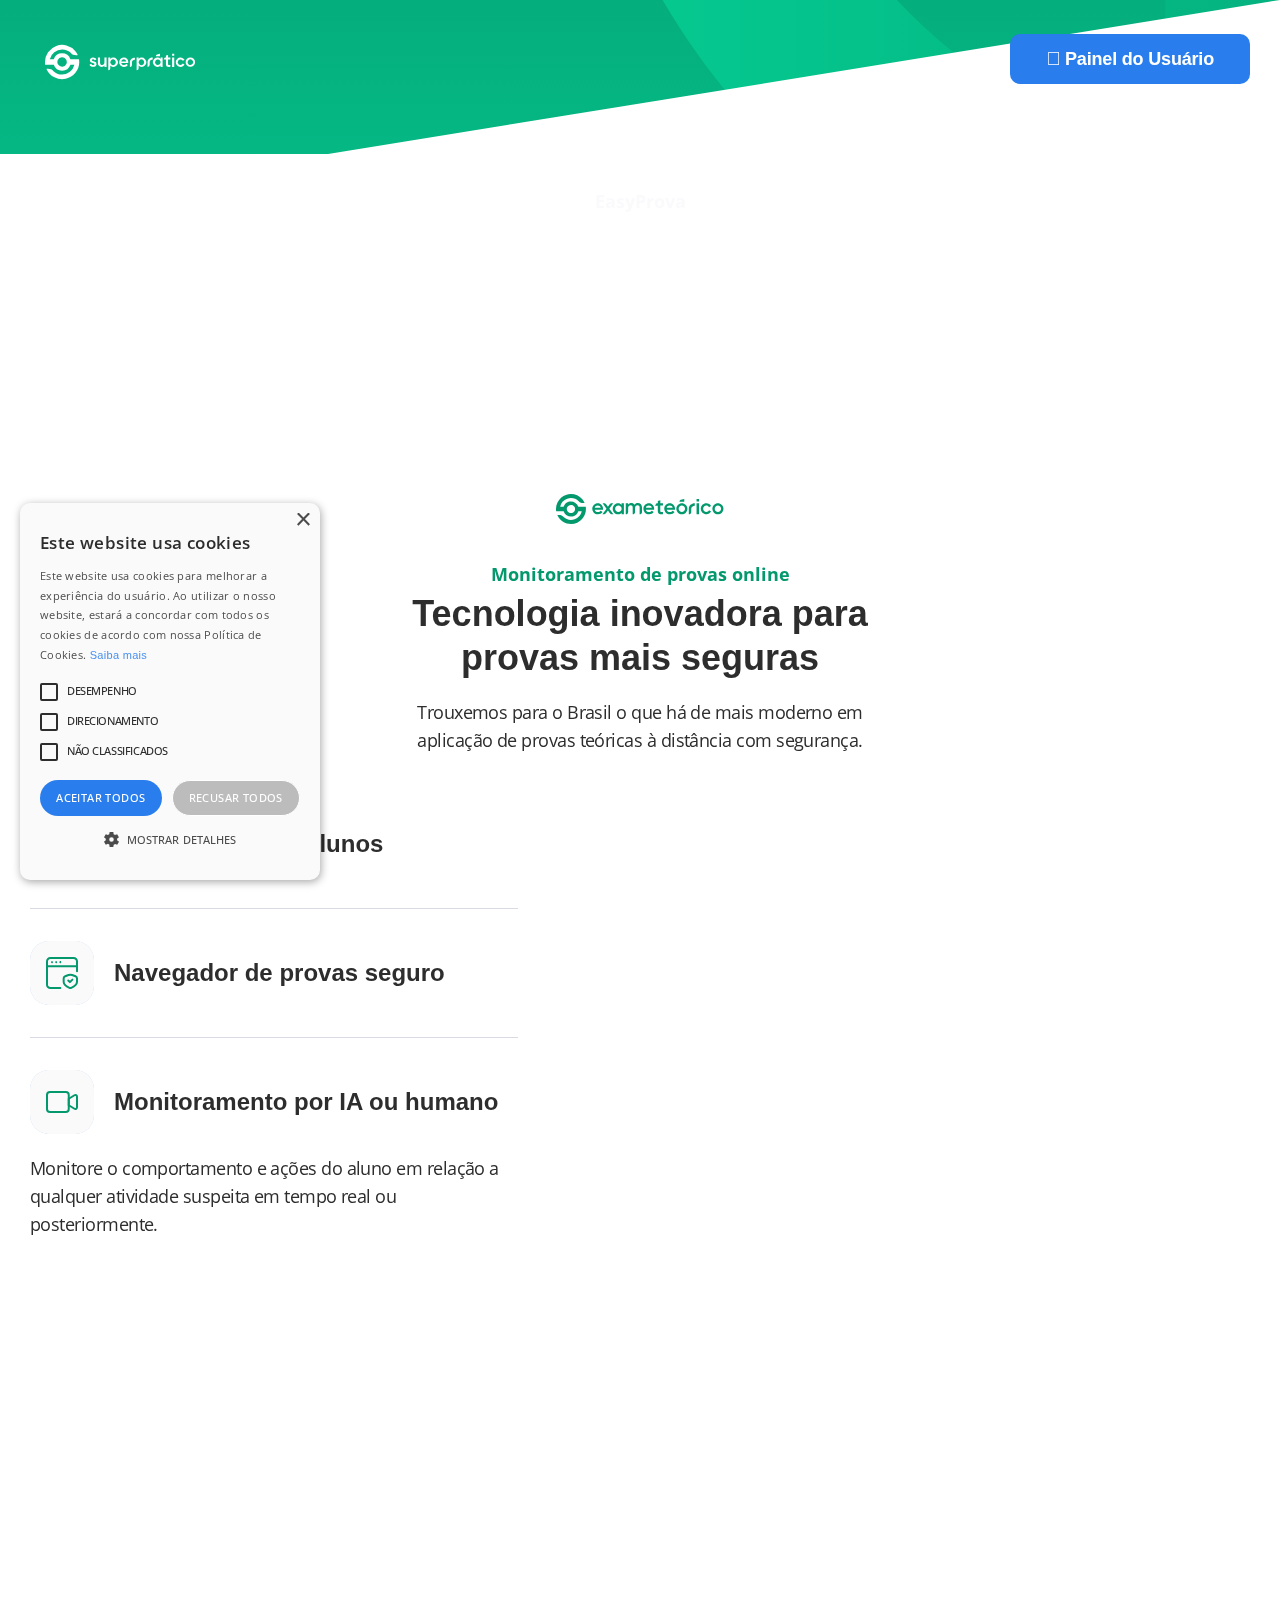
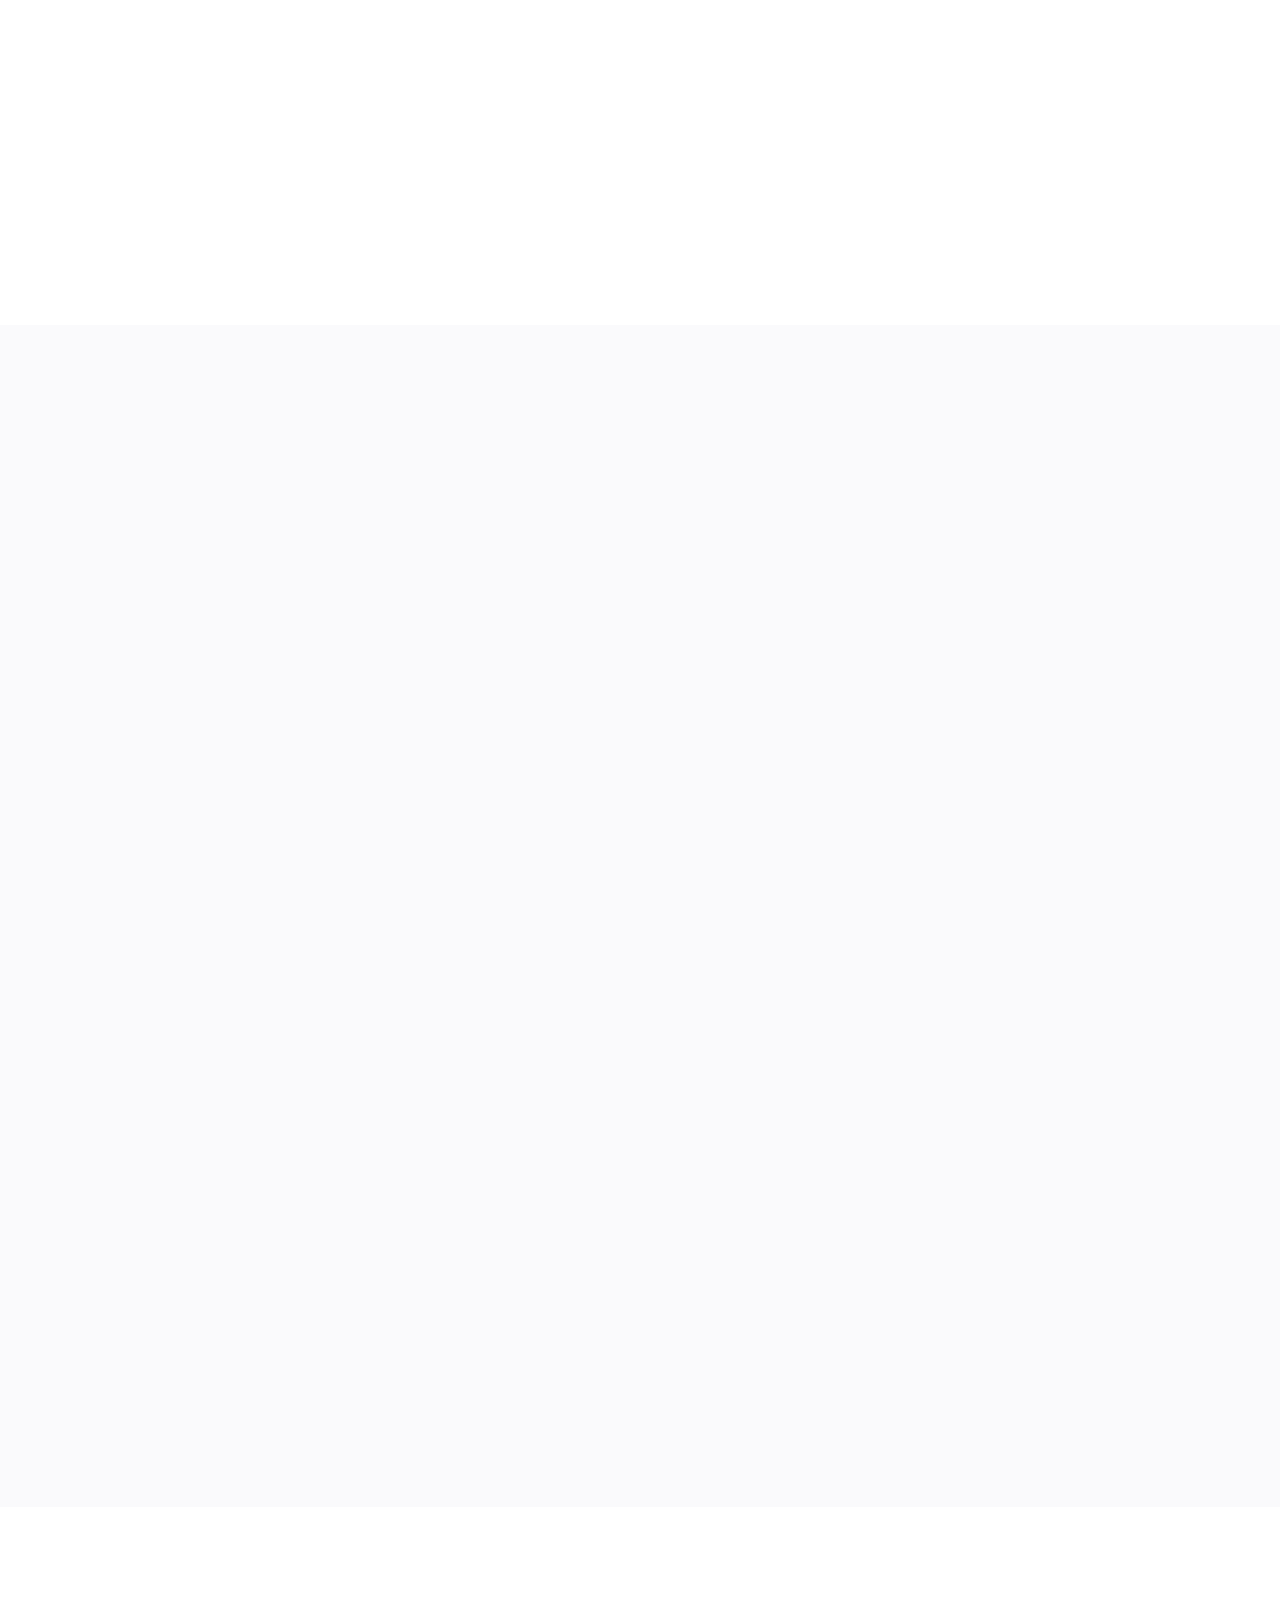
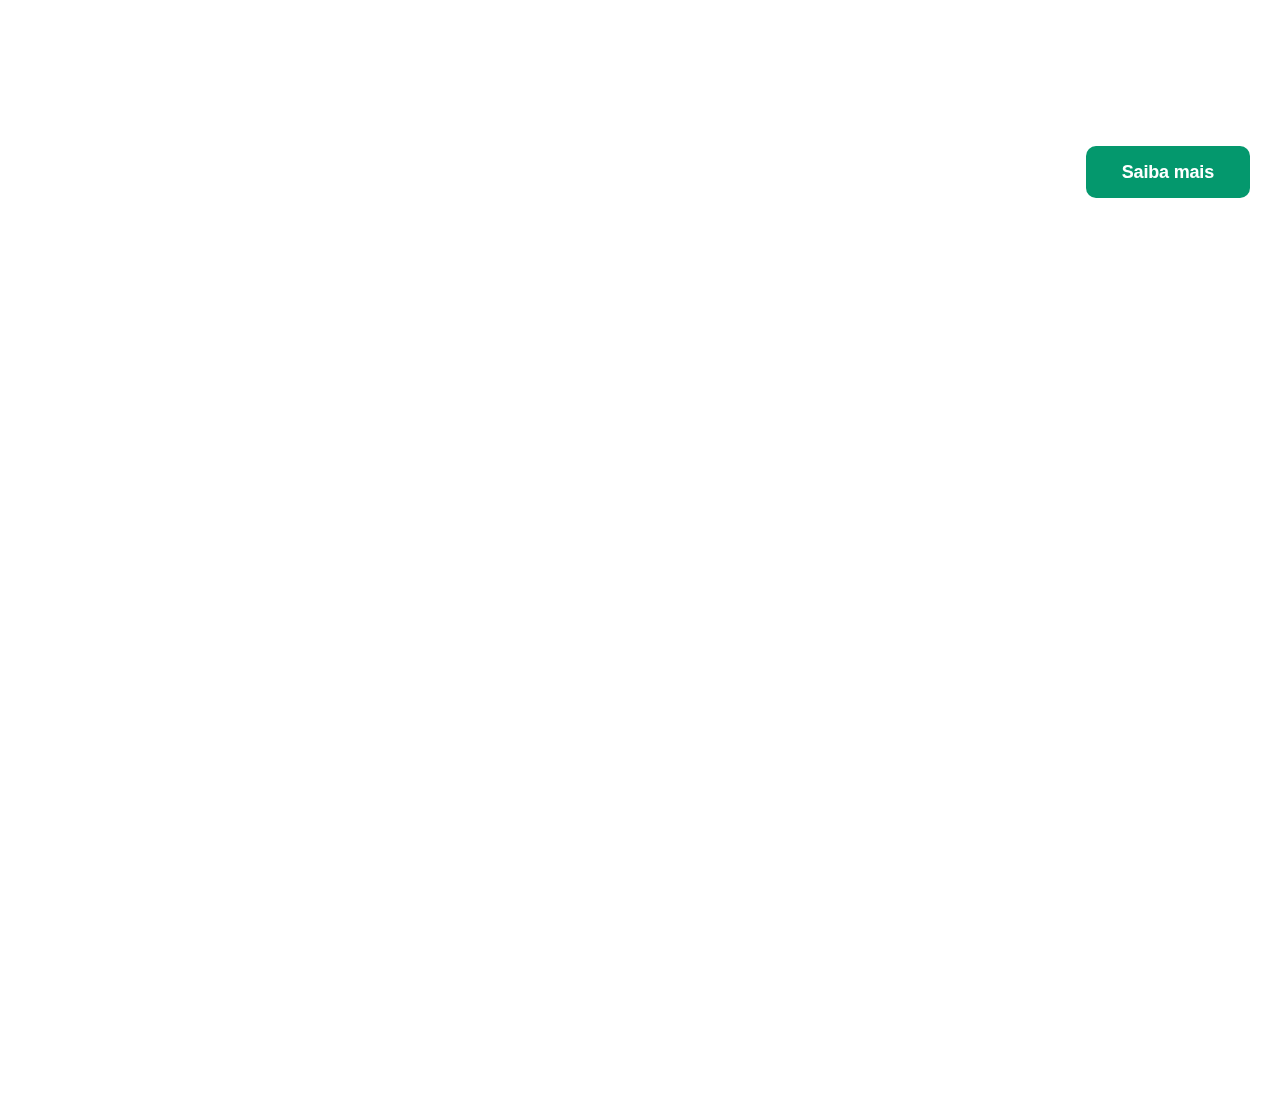
==== commit 75ffb4aa: "Alterando textos" ====
--- a/SuperPrático Exame Teórico - Certificação do processo de formação de condutores.html
+++ b/SuperPrático Exame Teórico - Certificação do processo de formação de condutores.html
@@ -1,6 +1,214 @@
 <!DOCTYPE html>
 <!-- saved from url=(0039)https://www.superprati.co/exame-teorico -->
-<html data-wf-domain="www.superprati.co" data-wf-page="6065b7fcda816d18a8c439e7" data-wf-site="60355482fd8c3e46dcbbf41b" class="w-mod-js wf-opensans-n3-active wf-opensans-i3-active wf-opensans-n4-active wf-opensans-i4-active wf-opensans-n6-active wf-opensans-i6-active wf-opensans-n7-active wf-opensans-i7-active wf-opensans-n8-active wf-opensans-i8-active wf-active w-mod-ix"><head><meta http-equiv="Content-Type" content="text/html; charset=UTF-8"><style>.wf-force-outline-none[tabindex="-1"]:focus{outline:none;}</style><title>SuperPrático Exame Teórico - Certificação do processo de formação de condutores</title><meta content="Plataforma completa para certificação do processo de formação de condutores." name="description"><meta content="SuperPrático Exame Teórico - Certificação do processo de formação de condutores" property="og:title"><meta content="Plataforma completa para certificação do processo de formação de condutores." property="og:description"><meta content="https://uploads-ssl.webflow.com/60355482fd8c3e46dcbbf41b/60870d5e1cfed967dadfd6e7_ipad%201.png" property="og:image"><meta content="SuperPrático Exame Teórico - Certificação do processo de formação de condutores" property="twitter:title"><meta content="Plataforma completa para certificação do processo de formação de condutores." property="twitter:description"><meta content="https://uploads-ssl.webflow.com/60355482fd8c3e46dcbbf41b/60870d5e1cfed967dadfd6e7_ipad%201.png" property="twitter:image"><meta property="og:type" content="website"><meta content="summary_large_image" name="twitter:card"><meta content="width=device-width, initial-scale=1" name="viewport"><link href="./SuperPrático Exame Teórico - Certificação do processo de formação de condutores_files/superpratico.webflow.01628d5b2.min.css" rel="stylesheet" type="text/css"><script type="text/javascript" async="" src="./SuperPrático Exame Teórico - Certificação do processo de formação de condutores_files/analytics.js.download"></script><script src="./SuperPrático Exame Teórico - Certificação do processo de formação de condutores_files/webfont.js.download" type="text/javascript"></script><link rel="stylesheet" href="./SuperPrático Exame Teórico - Certificação do processo de formação de condutores_files/css" media="all"><script type="text/javascript">WebFont.load({  google: {    families: ["Open Sans:300,300italic,400,400italic,600,600italic,700,700italic,800,800italic"]  }});</script><!--[if lt IE 9]><script src="https://cdnjs.cloudflare.com/ajax/libs/html5shiv/3.7.3/html5shiv.min.js" type="text/javascript"></script><![endif]--><script type="text/javascript">!function(o,c){var n=c.documentElement,t=" w-mod-";n.className+=t+"js",("ontouchstart"in o||o.DocumentTouch&&c instanceof DocumentTouch)&&(n.className+=t+"touch")}(window,document);</script><link href="https://uploads-ssl.webflow.com/60355482fd8c3e46dcbbf41b/6061c66e694b24167f0add9e_icone_32x32.png" rel="shortcut icon" type="image/x-icon"><link href="https://uploads-ssl.webflow.com/60355482fd8c3e46dcbbf41b/6061c67099b8f9fe31bd8ad2_icone_256x256.png" rel="apple-touch-icon"><script async="" src="./SuperPrático Exame Teórico - Certificação do processo de formação de condutores_files/js"></script><script type="text/javascript">window.dataLayer = window.dataLayer || [];function gtag(){dataLayer.push(arguments);}gtag('js', new Date());gtag('config', 'UA-62179618-1', {'anonymize_ip': false});</script><script type="text/javascript" charset="UTF-8" src="./SuperPrático Exame Teórico - Certificação do processo de formação de condutores_files/6fccd6cf8f87d395c0d0466015517f04.js.download"></script><script type="text/javascript">window.__WEBFLOW_CURRENCY_SETTINGS = {"currencyCode":"USD","$init":true,"symbol":"$","decimal":".","fractionDigits":2,"group":",","template":"{{wf {\"path\":\"symbol\",\"type\":\"PlainText\"} }} {{wf {\"path\":\"amount\",\"type\":\"CommercePrice\"} }} {{wf {\"path\":\"currencyCode\",\"type\":\"PlainText\"} }}","hideDecimalForWholeNumbers":false};</script><link type="text/css" rel="stylesheet" href="./SuperPrático Exame Teórico - Certificação do processo de formação de condutores_files/fc-pre-chat-form-v2.css"><link href="./SuperPrático Exame Teórico - Certificação do processo de formação de condutores_files/widget.css" rel="stylesheet"><link href="./SuperPrático Exame Teórico - Certificação do processo de formação de condutores_files/cb.css" rel="stylesheet"></head><body><div class="page-wrapper"><div data-collapse="medium" data-animation="over-right" data-duration="1000" data-easing="ease-out-expo" data-easing2="ease-out-expo" data-w-id="58db7844-5919-d71b-dd74-2323ed8dffe9" role="banner" class="header w-nav"><div class="container-header"><div data-w-id="b16f5549-0149-d0dd-a3ad-8d8d57451286" class="split-content header-left" style="opacity: 1;"><a href="https://www.superprati.co/" class="brand w-nav-brand" aria-label="home"><img src="./SuperPrático Exame Teórico - Certificação do processo de formação de condutores_files/604f95b204f7ac09a292a2b3_logo.svg" alt="" class="header-logo"></a><nav role="navigation" class="nav-menu w-nav-menu"><ul role="list" class="header-navigation"><li class="nav-item-wrapper"><a href="https://www.superprati.co/" class="nav-link">Início</a></li><li class="nav-item-wrapper"><div data-hover="false" data-delay="0" data-w-id="562fc5e9-fb8d-50cb-9670-bf22ea618e68" class="dropdown-header w-dropdown"><div class="nav-link dropdown w-dropdown-toggle" id="w-dropdown-toggle-0" aria-controls="w-dropdown-list-0" aria-haspopup="menu" aria-expanded="false" role="button" tabindex="0"><div class="dropdown-text">Soluções&nbsp;&nbsp;<span class="icon-dropdown"></span></div></div><nav class="dropdown-list w-dropdown-list" style="display: none; transform: translate3d(0px, -50px, 0px) scale3d(1, 1, 1) rotateX(0deg) rotateY(0deg) rotateZ(0deg) skew(0deg, 0deg); transform-style: preserve-3d; opacity: 0;" id="w-dropdown-list-0" aria-labelledby="w-dropdown-toggle-0"><div class="w-layout-grid dropdown-grid"><div class="drop-div"><div class="w-layout-grid drop-grid"><div class="dropdown-menu-wrapper"><div class="div-block-6"><a href="https://www.superprati.co/aula-teorica" class="dropdown-link" tabindex="0">Aula Teórica</a></div><div class="div-block-3"><a href="https://www.superprati.co/aula-pratica" class="dropdown-link" tabindex="0">Aula Prática</a></div><div class="div-block-4"><a href="https://www.superprati.co/exame-teorico" aria-current="page" class="dropdown-link w--current" tabindex="0">Exame Teórico</a></div><div class="div-block-5"><a href="https://www.superprati.co/exame-pratico" class="dropdown-link" tabindex="0">Exame Prático</a></div></div></div></div></div></nav></div></li><li class="nav-item-wrapper"><a href="https://www.superprati.co/premio-superpratico" class="nav-link">Prêmio</a></li><li class="nav-item-wrapper"><a href="https://www.superprati.co/download" class="nav-link">Download</a></li><li class="nav-item-wrapper"><a href="https://www.superprati.co/suporte" class="nav-link">Suporte</a></li><li class="nav-item-wrapper"><a href="https://www.superprati.co/contato" class="nav-link">Contato</a></li><li class="nav-item-wrapper login-mobile"><a href="https://www.superprati.co/utility-pages/sign-in" class="nav-link login mobile w-inline-block"><div><span class="login-icon-text"></span>&nbsp;&nbsp;Login</div></a></li><li class="nav-item-wrapper button-header-mobile"><a href="https://www.superprati.co/painel-do-usuario" class="button-header painel w-button"><span class="login-icon-text"></span> Painel do Usuário</a></li></ul></nav></div><div data-w-id="7f2120f3-8596-6029-6973-8f97077f1807" class="split-content header-right" style="opacity: 1;"><div class="menu-button w-nav-button" style="-webkit-user-select: text;" aria-label="menu" role="button" tabindex="0" aria-controls="w-nav-overlay-0" aria-haspopup="menu" aria-expanded="false"><div class="menu-button-wrapper"><div class="menu-button-icon"><div class="menu-line-top"></div><div class="menu-line-middle"></div><div class="menu-line-bottom"></div></div></div></div><a href="https://www.superprati.co/painel-do-usuario" class="button-header w-button"><span class="login-icon-text"></span> Painel do Usuário</a></div></div><div class="w-nav-overlay" data-wf-ignore="" id="w-nav-overlay-0"></div></div><div class="section about-hero wf-section"><div data-w-id="2b891c90-0e96-3ad5-a464-6c1951ab85f4" style="transform: translate3d(0px, 0px, 0px) scale3d(1, 1, 1) rotateX(0deg) rotateY(0deg) rotateZ(0deg) skew(0deg, 0deg); opacity: 1; transform-style: preserve-3d;" class="container-medium-837px about-hero"><div class="subtitle light-color exaneteorico">SuperPrático Exame Teórico</div><h1 class="title about-hero">Certificação de exames teóricos presenciais e remotos</h1></div><div class="container-default w-container"><img src="./SuperPrático Exame Teórico - Certificação do processo de formação de condutores_files/608715e7999dbf52098d8cbe_Rectangle 464.png" sizes="(max-width: 479px) 93vw, (max-width: 767px) 94vw, (max-width: 991px) 95vw, (max-width: 1270px) 96vw, 1220px" style="transform: translate3d(0px, 0px, 0px) scale3d(1, 1, 1) rotateX(0deg) rotateY(0deg) rotateZ(0deg) skew(0deg, 0deg); opacity: 1; transform-style: preserve-3d;" data-w-id="feecfeae-f6e1-4267-500c-40e256d2d42b" srcset="https://uploads-ssl.webflow.com/60355482fd8c3e46dcbbf41b/608715e7999dbf52098d8cbe_Rectangle%20464-p-500.png 500w, https://uploads-ssl.webflow.com/60355482fd8c3e46dcbbf41b/608715e7999dbf52098d8cbe_Rectangle%20464-p-800.png 800w, https://uploads-ssl.webflow.com/60355482fd8c3e46dcbbf41b/608715e7999dbf52098d8cbe_Rectangle%20464-p-1080.png 1080w, https://uploads-ssl.webflow.com/60355482fd8c3e46dcbbf41b/608715e7999dbf52098d8cbe_Rectangle%20464.png 1220w" alt="" class="image about-hero"></div><div class="skewed-wrapper"><div class="skewed-about"></div></div><img src="./SuperPrático Exame Teórico - Certificação do processo de formação de condutores_files/60870bdc7116a3bb1d7ab69c_et.svg" alt="" class="bg about-hero"></div><div class="section features-v3 wf-section"><div class="container-medium-580px features-v3"><img src="./SuperPrático Exame Teórico - Certificação do processo de formação de condutores_files/60870e942cc8df4a351ca647_LOGO ExameTeórico.svg" loading="lazy" alt="" class="image-8"><div class="subtitle exameteorico1">Monitoramento de Exames Online</div><h2 class="heading-5">Tecnologia inovadora para exames mais seguros</h2><p class="paragraph features-v3">Trouxemos para o Brasil o que há de mais moderno em aplicação de exames digitais teóricos à distância com segurança.</p></div><div class="container-medium-580px text-center w-container"></div><div class="container-default w-container"><div data-easing="linear" data-current="Tab 3" data-duration-in="0" data-duration-out="0" class="features-v3-tabs w-tabs"><div class="features-v3-tabs-menu w-tab-menu" role="tablist"><a data-w-tab="Tab 1" class="tab-link-feature-v3 w-inline-block w-tab-link" tabindex="-1" id="w-tabs-0-data-w-tab-0" href="https://www.superprati.co/exame-teorico#w-tabs-0-data-w-pane-0" role="tab" aria-controls="w-tabs-0-data-w-pane-0" aria-selected="false"><div class="feature-v3-title-wrapper"><div class="feature-v3-icon-wrappper"><img src="./SuperPrático Exame Teórico - Certificação do processo de formação de condutores_files/60870e996fa2bf9b577e1984_Autenticação de candidatos-1.svg" alt=""></div><h3 class="title feature-v3">Autenticação de candidatos</h3></div><div class="feature-v3-tab-text-wrapper" style="opacity: 0; height: 0px;"><p class="feature-v3-tab-text exaneteorico">Elimine qualquer risco de falsa identidade utilizando autenticação por reconhecimento facial no início e durante o exame.</p></div></a><a data-w-tab="Tab 2" class="tab-link-feature-v3 center w-inline-block w-tab-link" tabindex="-1" id="w-tabs-0-data-w-tab-1" href="https://www.superprati.co/exame-teorico#w-tabs-0-data-w-pane-1" role="tab" aria-controls="w-tabs-0-data-w-pane-1" aria-selected="false"><div class="feature-v3-title-wrapper"><div class="feature-v3-icon-wrappper"><img src="./SuperPrático Exame Teórico - Certificação do processo de formação de condutores_files/60870e960a43f86f2c180b29_Navegador seguro.svg" alt=""></div><h3 class="title feature-v3">Navegador de exames seguro</h3></div><div class="feature-v3-tab-text-wrapper" style="opacity: 0; height: 0px;"><p class="feature-v3-tab-text exaneteorico">Impeça que os candidatos acessem a internet utilizando controle seguro de navegação e bloqueando funções do sistema operacional.</p></div></a><a data-w-tab="Tab 3" class="tab-link-feature-v3 w-inline-block w-tab-link w--current" id="w-tabs-0-data-w-tab-2" href="https://www.superprati.co/exame-teorico#w-tabs-0-data-w-pane-2" role="tab" aria-controls="w-tabs-0-data-w-pane-2" aria-selected="true"><div class="feature-v3-title-wrapper"><div class="feature-v3-icon-wrappper"><img src="./SuperPrático Exame Teórico - Certificação do processo de formação de condutores_files/60870e96edf067bc4245c7eb_Monitoramento por IA-1.svg" alt=""></div><h3 class="title feature-v3">Monitoramento por IA ou humano</h3></div><div class="feature-v3-tab-text-wrapper" style="opacity: 1; width: 488px;"><p class="feature-v3-tab-text exaneteorico">Monitore o comportamento e ações do candidato em relação a qualquer atividade suspeita em tempo real ou posteriormente.</p></div></a></div><div class="features-v3-tab-content w-tab-content"><div data-w-tab="Tab 1" class="w-tab-pane" id="w-tabs-0-data-w-pane-0" role="tabpanel" aria-labelledby="w-tabs-0-data-w-tab-0"><img src="./SuperPrático Exame Teórico - Certificação do processo de formação de condutores_files/60870d5d701be256349aea52_Group 187312.png" sizes="(max-width: 479px) 93vw, (max-width: 767px) 94vw, (max-width: 991px) 95vw, (max-width: 1279px) 51vw, 655px" srcset="https://uploads-ssl.webflow.com/60355482fd8c3e46dcbbf41b/60870d5d701be256349aea52_Group%20187312-p-500.png 500w, https://uploads-ssl.webflow.com/60355482fd8c3e46dcbbf41b/60870d5d701be256349aea52_Group%20187312.png 545w" alt="" class="feature-v3-image" style="transform: translate3d(0px, 0px, 0px) scale3d(1, 1, 1) rotateX(0deg) rotateY(0deg) rotateZ(0deg) skew(0deg, 0deg); transform-style: preserve-3d; opacity: 1;"></div><div data-w-tab="Tab 2" class="w-tab-pane" id="w-tabs-0-data-w-pane-1" role="tabpanel" aria-labelledby="w-tabs-0-data-w-tab-1"><img src="./SuperPrático Exame Teórico - Certificação do processo de formação de condutores_files/6093da5c5e4cdec193fd4ab2_navegador.png" alt="" class="feature-v3-image" style="transform: translate3d(0px, 0px, 0px) scale3d(1, 1, 1) rotateX(0deg) rotateY(0deg) rotateZ(0deg) skew(0deg, 0deg); transform-style: preserve-3d; opacity: 1;"></div><div data-w-tab="Tab 3" class="w-tab-pane w--tab-active" id="w-tabs-0-data-w-pane-2" role="tabpanel" aria-labelledby="w-tabs-0-data-w-tab-2"><img src="./SuperPrático Exame Teórico - Certificação do processo de formação de condutores_files/6093da5cc410a4eb9d8c3ccd_monitoramento.png" sizes="(max-width: 479px) 93vw, (max-width: 767px) 94vw, (max-width: 991px) 95vw, (max-width: 1279px) 51vw, 655px" srcset="https://uploads-ssl.webflow.com/60355482fd8c3e46dcbbf41b/6093da5cc410a4eb9d8c3ccd_monitoramento-p-500.png 500w, https://uploads-ssl.webflow.com/60355482fd8c3e46dcbbf41b/6093da5cc410a4eb9d8c3ccd_monitoramento.png 655w" alt="" class="feature-v3-image v2" style="transform: translate3d(0px, 0px, 0px) scale3d(1, 1, 1) rotateX(0deg) rotateY(0deg) rotateZ(0deg) skew(0deg, 0deg); transform-style: preserve-3d; opacity: 1;"></div></div></div></div></div><div class="section testimonials-v2 wf-section"><div class="container-default testimonials-v1 w-container"><div data-w-id="fbbc0376-571f-d3b6-773c-853a79a5cf1c" style="transform: translate3d(0px, 20px, 0px) scale3d(1, 1, 1) rotateX(0deg) rotateY(0deg) rotateZ(0deg) skew(0deg, 0deg); opacity: 0; transform-style: preserve-3d;" class="testimonials-v2-wrapper"><div class="w-layout-grid grid"><div data-w-id="fbbc0376-571f-d3b6-773c-853a79a5cf1d" style="transform: translate3d(0px, 0px, 0px) scale3d(0.95, 0.95, 1) rotateX(0deg) rotateY(0deg) rotateZ(0deg) skew(0deg, 0deg); opacity: 0; transform-style: preserve-3d;" class="testimonial-v2-video-wrapper"><img src="./SuperPrático Exame Teórico - Certificação do processo de formação de condutores_files/620a6f0cdc25b48bb8eb167f_Screenshot 2022-02-14 115837.png" srcset="https://uploads-ssl.webflow.com/60355482fd8c3e46dcbbf41b/620a6f0cdc25b48bb8eb167f_Screenshot%202022-02-14%20115837-p-500.png 500w, https://uploads-ssl.webflow.com/60355482fd8c3e46dcbbf41b/620a6f0cdc25b48bb8eb167f_Screenshot%202022-02-14%20115837-p-800.png 800w, https://uploads-ssl.webflow.com/60355482fd8c3e46dcbbf41b/620a6f0cdc25b48bb8eb167f_Screenshot%202022-02-14%20115837-p-1080.png 1080w, https://uploads-ssl.webflow.com/60355482fd8c3e46dcbbf41b/620a6f0cdc25b48bb8eb167f_Screenshot%202022-02-14%20115837-p-1600.png 1600w, https://uploads-ssl.webflow.com/60355482fd8c3e46dcbbf41b/620a6f0cdc25b48bb8eb167f_Screenshot%202022-02-14%20115837.png 1920w" sizes="(max-width: 479px) 90vw, (max-width: 767px) 84vw, (max-width: 991px) 85vw, (max-width: 1439px) 81vw, 71vw" alt="" class="image testimonial-v2-video"><div class="testimonial-v2-filter-video"></div><a href="https://www.superprati.co/exame-teorico#" data-w-id="fbbc0376-571f-d3b6-773c-853a79a5cf20" class="testimonial-v2-play-button-wrapper w-inline-block w-lightbox" aria-label="open lightbox" aria-haspopup="dialog"><div class="testimonial-v2-play-button"><div class="testimonial-v2-icon-play"></div></div><script type="application/json" class="w-json">{
+<html data-wf-domain="www.superprati.co" data-wf-page="6065b7fcda816d18a8c439e7" data-wf-site="60355482fd8c3e46dcbbf41b"
+  class="w-mod-js wf-opensans-n3-active wf-opensans-i3-active wf-opensans-n4-active wf-opensans-i4-active wf-opensans-n6-active wf-opensans-i6-active wf-opensans-n7-active wf-opensans-i7-active wf-opensans-n8-active wf-opensans-i8-active wf-active w-mod-ix">
+
+<head>
+  <meta http-equiv="Content-Type" content="text/html; charset=UTF-8">
+  <style>
+    .wf-force-outline-none[tabindex="-1"]:focus {
+      outline: none;
+    }
+  </style>
+  <title>EasyProva</title>
+  <meta content="Plataforma completa para certificação do processo de formação de condutores." name="description">
+  <meta content="SuperPrático Exame Teórico - Certificação do processo de formação de condutores" property="og:title">
+  <meta content="Plataforma completa para certificação do processo de formação de condutores."
+    property="og:description">
+  <meta content="https://uploads-ssl.webflow.com/60355482fd8c3e46dcbbf41b/60870d5e1cfed967dadfd6e7_ipad%201.png"
+    property="og:image">
+  <meta content="SuperPrático Exame Teórico - Certificação do processo de formação de condutores"
+    property="twitter:title">
+  <meta content="Plataforma completa para certificação do processo de formação de condutores."
+    property="twitter:description">
+  <meta content="https://uploads-ssl.webflow.com/60355482fd8c3e46dcbbf41b/60870d5e1cfed967dadfd6e7_ipad%201.png"
+    property="twitter:image">
+  <meta property="og:type" content="website">
+  <meta content="summary_large_image" name="twitter:card">
+  <meta content="width=device-width, initial-scale=1" name="viewport">
+  <link
+    href="./SuperPrático Exame Teórico - Certificação do processo de formação de condutores_files/superpratico.webflow.01628d5b2.min.css"
+    rel="stylesheet" type="text/css">
+  <script type="text/javascript" async=""
+    src="./SuperPrático Exame Teórico - Certificação do processo de formação de condutores_files/analytics.js.download"></script>
+  <script
+    src="./SuperPrático Exame Teórico - Certificação do processo de formação de condutores_files/webfont.js.download"
+    type="text/javascript"></script>
+  <link rel="stylesheet"
+    href="./SuperPrático Exame Teórico - Certificação do processo de formação de condutores_files/css" media="all">
+  <script
+    type="text/javascript">WebFont.load({ google: { families: ["Open Sans:300,300italic,400,400italic,600,600italic,700,700italic,800,800italic"] } });</script>
+  <!--[if lt IE 9]><script src="https://cdnjs.cloudflare.com/ajax/libs/html5shiv/3.7.3/html5shiv.min.js" type="text/javascript"></script><![endif]-->
+  <script
+    type="text/javascript">!function (o, c) { var n = c.documentElement, t = " w-mod-"; n.className += t + "js", ("ontouchstart" in o || o.DocumentTouch && c instanceof DocumentTouch) && (n.className += t + "touch") }(window, document);</script>
+  <link href="https://uploads-ssl.webflow.com/60355482fd8c3e46dcbbf41b/6061c66e694b24167f0add9e_icone_32x32.png"
+    rel="shortcut icon" type="image/x-icon">
+  <link href="https://uploads-ssl.webflow.com/60355482fd8c3e46dcbbf41b/6061c67099b8f9fe31bd8ad2_icone_256x256.png"
+    rel="apple-touch-icon">
+  <script async=""
+    src="./SuperPrático Exame Teórico - Certificação do processo de formação de condutores_files/js"></script>
+  <script
+    type="text/javascript">window.dataLayer = window.dataLayer || []; function gtag() { dataLayer.push(arguments); } gtag('js', new Date()); gtag('config', 'UA-62179618-1', { 'anonymize_ip': false });</script>
+  <script type="text/javascript" charset="UTF-8"
+    src="./SuperPrático Exame Teórico - Certificação do processo de formação de condutores_files/6fccd6cf8f87d395c0d0466015517f04.js.download"></script>
+  <script
+    type="text/javascript">window.__WEBFLOW_CURRENCY_SETTINGS = { "currencyCode": "USD", "$init": true, "symbol": "$", "decimal": ".", "fractionDigits": 2, "group": ",", "template": "{{wf {\"path\":\"symbol\",\"type\":\"PlainText\"} }} {{wf {\"path\":\"amount\",\"type\":\"CommercePrice\"} }} {{wf {\"path\":\"currencyCode\",\"type\":\"PlainText\"} }}", "hideDecimalForWholeNumbers": false };</script>
+  <link type="text/css" rel="stylesheet"
+    href="./SuperPrático Exame Teórico - Certificação do processo de formação de condutores_files/fc-pre-chat-form-v2.css">
+  <link href="./SuperPrático Exame Teórico - Certificação do processo de formação de condutores_files/widget.css"
+    rel="stylesheet">
+  <link href="./SuperPrático Exame Teórico - Certificação do processo de formação de condutores_files/cb.css"
+    rel="stylesheet">
+</head>
+
+<body>
+  <div class="page-wrapper">
+    <div data-collapse="medium" data-animation="over-right" data-duration="1000" data-easing="ease-out-expo"
+      data-easing2="ease-out-expo" data-w-id="58db7844-5919-d71b-dd74-2323ed8dffe9" role="banner" class="header w-nav">
+      <div class="container-header">
+        <div data-w-id="b16f5549-0149-d0dd-a3ad-8d8d57451286" class="split-content header-left" style="opacity: 1;"><a
+            href="https://www.superprati.co/" class="brand w-nav-brand" aria-label="home"><img
+              src="./SuperPrático Exame Teórico - Certificação do processo de formação de condutores_files/604f95b204f7ac09a292a2b3_logo.svg"
+              alt="" class="header-logo"></a>
+        </div>
+        <div data-w-id="7f2120f3-8596-6029-6973-8f97077f1807" class="split-content header-right" style="opacity: 1;">
+          <div class="menu-button w-nav-button" style="-webkit-user-select: text;" aria-label="menu" role="button"
+            tabindex="0" aria-controls="w-nav-overlay-0" aria-haspopup="menu" aria-expanded="false">
+            <div class="menu-button-wrapper">
+              <div class="menu-button-icon">
+                <div class="menu-line-top"></div>
+                <div class="menu-line-middle"></div>
+                <div class="menu-line-bottom"></div>
+              </div>
+            </div>
+          </div><a href="https://www.superprati.co/painel-do-usuario" class="button-header w-button"><span
+              class="login-icon-text"></span> Painel do Usuário</a>
+        </div>
+      </div>
+      <div class="w-nav-overlay" data-wf-ignore="" id="w-nav-overlay-0"></div>
+    </div>
+    <div class="section about-hero wf-section">
+      <div data-w-id="2b891c90-0e96-3ad5-a464-6c1951ab85f4"
+        style="transform: translate3d(0px, 0px, 0px) scale3d(1, 1, 1) rotateX(0deg) rotateY(0deg) rotateZ(0deg) skew(0deg, 0deg); opacity: 1; transform-style: preserve-3d;"
+        class="container-medium-837px about-hero">
+        <div class="subtitle light-color exaneteorico">EasyProva</div>
+        <h1 class="title about-hero">Certificação de provas presenciais e remotas</h1>
+      </div>
+      <div class="container-default w-container"><img
+          src="./SuperPrático Exame Teórico - Certificação do processo de formação de condutores_files/608715e7999dbf52098d8cbe_Rectangle 464.png"
+          sizes="(max-width: 479px) 93vw, (max-width: 767px) 94vw, (max-width: 991px) 95vw, (max-width: 1270px) 96vw, 1220px"
+          style="transform: translate3d(0px, 0px, 0px) scale3d(1, 1, 1) rotateX(0deg) rotateY(0deg) rotateZ(0deg) skew(0deg, 0deg); opacity: 1; transform-style: preserve-3d;"
+          data-w-id="feecfeae-f6e1-4267-500c-40e256d2d42b"
+          srcset="https://uploads-ssl.webflow.com/60355482fd8c3e46dcbbf41b/608715e7999dbf52098d8cbe_Rectangle%20464-p-500.png 500w, https://uploads-ssl.webflow.com/60355482fd8c3e46dcbbf41b/608715e7999dbf52098d8cbe_Rectangle%20464-p-800.png 800w, https://uploads-ssl.webflow.com/60355482fd8c3e46dcbbf41b/608715e7999dbf52098d8cbe_Rectangle%20464-p-1080.png 1080w, https://uploads-ssl.webflow.com/60355482fd8c3e46dcbbf41b/608715e7999dbf52098d8cbe_Rectangle%20464.png 1220w"
+          alt="" class="image about-hero"></div>
+      <div class="skewed-wrapper">
+        <div class="skewed-about"></div>
+      </div><img
+        src="./SuperPrático Exame Teórico - Certificação do processo de formação de condutores_files/60870bdc7116a3bb1d7ab69c_et.svg"
+        alt="" class="bg about-hero">
+    </div>
+    <div class="section features-v3 wf-section">
+      <div class="container-medium-580px features-v3"><img
+          src="./SuperPrático Exame Teórico - Certificação do processo de formação de condutores_files/60870e942cc8df4a351ca647_LOGO ExameTeórico.svg"
+          loading="lazy" alt="" class="image-8">
+        <div class="subtitle exameteorico1">Monitoramento de provas online</div>
+        <h2 class="heading-5">Tecnologia inovadora para provas mais seguras</h2>
+        <p class="paragraph features-v3">Trouxemos para o Brasil o que há de mais moderno em aplicação de provas
+          teóricas à distância com segurança.</p>
+      </div>
+      <div class="container-medium-580px text-center w-container"></div>
+      <div class="container-default w-container">
+        <div data-easing="linear" data-current="Tab 3" data-duration-in="0" data-duration-out="0"
+          class="features-v3-tabs w-tabs">
+          <div class="features-v3-tabs-menu w-tab-menu" role="tablist"><a data-w-tab="Tab 1"
+              class="tab-link-feature-v3 w-inline-block w-tab-link" tabindex="-1" id="w-tabs-0-data-w-tab-0"
+              href="https://www.superprati.co/exame-teorico#w-tabs-0-data-w-pane-0" role="tab"
+              aria-controls="w-tabs-0-data-w-pane-0" aria-selected="false">
+              <div class="feature-v3-title-wrapper">
+                <div class="feature-v3-icon-wrappper"><img
+                    src="./SuperPrático Exame Teórico - Certificação do processo de formação de condutores_files/60870e996fa2bf9b577e1984_Autenticação de candidatos-1.svg"
+                    alt=""></div>
+                <h3 class="title feature-v3">Autenticação de alunos</h3>
+              </div>
+              <div class="feature-v3-tab-text-wrapper" style="opacity: 0; height: 0px;">
+                <p class="feature-v3-tab-text exaneteorico">Elimine qualquer risco de falsa identidade utilizando
+                  autenticação por reconhecimento facial no início e durante a prova.</p>
+              </div>
+            </a><a data-w-tab="Tab 2" class="tab-link-feature-v3 center w-inline-block w-tab-link" tabindex="-1"
+              id="w-tabs-0-data-w-tab-1" href="https://www.superprati.co/exame-teorico#w-tabs-0-data-w-pane-1"
+              role="tab" aria-controls="w-tabs-0-data-w-pane-1" aria-selected="false">
+              <div class="feature-v3-title-wrapper">
+                <div class="feature-v3-icon-wrappper"><img
+                    src="./SuperPrático Exame Teórico - Certificação do processo de formação de condutores_files/60870e960a43f86f2c180b29_Navegador seguro.svg"
+                    alt=""></div>
+                <h3 class="title feature-v3">Navegador de provas seguro</h3>
+              </div>
+              <div class="feature-v3-tab-text-wrapper" style="opacity: 0; height: 0px;">
+                <p class="feature-v3-tab-text exaneteorico">Impeça que os candidatos acessem a internet utilizando
+                  controle seguro de navegação e bloqueando funções do sistema operacional.</p>
+              </div>
+            </a><a data-w-tab="Tab 3" class="tab-link-feature-v3 w-inline-block w-tab-link w--current"
+              id="w-tabs-0-data-w-tab-2" href="https://www.superprati.co/exame-teorico#w-tabs-0-data-w-pane-2"
+              role="tab" aria-controls="w-tabs-0-data-w-pane-2" aria-selected="true">
+              <div class="feature-v3-title-wrapper">
+                <div class="feature-v3-icon-wrappper"><img
+                    src="./SuperPrático Exame Teórico - Certificação do processo de formação de condutores_files/60870e96edf067bc4245c7eb_Monitoramento por IA-1.svg"
+                    alt=""></div>
+                <h3 class="title feature-v3">Monitoramento por IA ou humano</h3>
+              </div>
+              <div class="feature-v3-tab-text-wrapper" style="opacity: 1; width: 488px;">
+                <p class="feature-v3-tab-text exaneteorico">Monitore o comportamento e ações do aluno em relação a
+                  qualquer atividade suspeita em tempo real ou posteriormente.</p>
+              </div>
+            </a></div>
+          <div class="features-v3-tab-content w-tab-content">
+            <div data-w-tab="Tab 1" class="w-tab-pane" id="w-tabs-0-data-w-pane-0" role="tabpanel"
+              aria-labelledby="w-tabs-0-data-w-tab-0"><img
+                src="./SuperPrático Exame Teórico - Certificação do processo de formação de condutores_files/60870d5d701be256349aea52_Group 187312.png"
+                sizes="(max-width: 479px) 93vw, (max-width: 767px) 94vw, (max-width: 991px) 95vw, (max-width: 1279px) 51vw, 655px"
+                srcset="https://uploads-ssl.webflow.com/60355482fd8c3e46dcbbf41b/60870d5d701be256349aea52_Group%20187312-p-500.png 500w, https://uploads-ssl.webflow.com/60355482fd8c3e46dcbbf41b/60870d5d701be256349aea52_Group%20187312.png 545w"
+                alt="" class="feature-v3-image"
+                style="transform: translate3d(0px, 0px, 0px) scale3d(1, 1, 1) rotateX(0deg) rotateY(0deg) rotateZ(0deg) skew(0deg, 0deg); transform-style: preserve-3d; opacity: 1;">
+            </div>
+            <div data-w-tab="Tab 2" class="w-tab-pane" id="w-tabs-0-data-w-pane-1" role="tabpanel"
+              aria-labelledby="w-tabs-0-data-w-tab-1"><img
+                src="./SuperPrático Exame Teórico - Certificação do processo de formação de condutores_files/6093da5c5e4cdec193fd4ab2_navegador.png"
+                alt="" class="feature-v3-image"
+                style="transform: translate3d(0px, 0px, 0px) scale3d(1, 1, 1) rotateX(0deg) rotateY(0deg) rotateZ(0deg) skew(0deg, 0deg); transform-style: preserve-3d; opacity: 1;">
+            </div>
+            <div data-w-tab="Tab 3" class="w-tab-pane w--tab-active" id="w-tabs-0-data-w-pane-2" role="tabpanel"
+              aria-labelledby="w-tabs-0-data-w-tab-2"><img
+                src="./SuperPrático Exame Teórico - Certificação do processo de formação de condutores_files/6093da5cc410a4eb9d8c3ccd_monitoramento.png"
+                sizes="(max-width: 479px) 93vw, (max-width: 767px) 94vw, (max-width: 991px) 95vw, (max-width: 1279px) 51vw, 655px"
+                srcset="https://uploads-ssl.webflow.com/60355482fd8c3e46dcbbf41b/6093da5cc410a4eb9d8c3ccd_monitoramento-p-500.png 500w, https://uploads-ssl.webflow.com/60355482fd8c3e46dcbbf41b/6093da5cc410a4eb9d8c3ccd_monitoramento.png 655w"
+                alt="" class="feature-v3-image v2"
+                style="transform: translate3d(0px, 0px, 0px) scale3d(1, 1, 1) rotateX(0deg) rotateY(0deg) rotateZ(0deg) skew(0deg, 0deg); transform-style: preserve-3d; opacity: 1;">
+            </div>
+          </div>
+        </div>
+      </div>
+    </div>
+    <div class="section testimonials-v2 wf-section">
+      <div class="container-default testimonials-v1 w-container">
+        <div data-w-id="fbbc0376-571f-d3b6-773c-853a79a5cf1c"
+          style="transform: translate3d(0px, 20px, 0px) scale3d(1, 1, 1) rotateX(0deg) rotateY(0deg) rotateZ(0deg) skew(0deg, 0deg); opacity: 0; transform-style: preserve-3d;"
+          class="testimonials-v2-wrapper">
+          <div class="w-layout-grid grid">
+            <div data-w-id="fbbc0376-571f-d3b6-773c-853a79a5cf1d"
+              style="transform: translate3d(0px, 0px, 0px) scale3d(0.95, 0.95, 1) rotateX(0deg) rotateY(0deg) rotateZ(0deg) skew(0deg, 0deg); opacity: 0; transform-style: preserve-3d;"
+              class="testimonial-v2-video-wrapper"><img
+                src="./SuperPrático Exame Teórico - Certificação do processo de formação de condutores_files/620a6f0cdc25b48bb8eb167f_Screenshot 2022-02-14 115837.png"
+                srcset="https://uploads-ssl.webflow.com/60355482fd8c3e46dcbbf41b/620a6f0cdc25b48bb8eb167f_Screenshot%202022-02-14%20115837-p-500.png 500w, https://uploads-ssl.webflow.com/60355482fd8c3e46dcbbf41b/620a6f0cdc25b48bb8eb167f_Screenshot%202022-02-14%20115837-p-800.png 800w, https://uploads-ssl.webflow.com/60355482fd8c3e46dcbbf41b/620a6f0cdc25b48bb8eb167f_Screenshot%202022-02-14%20115837-p-1080.png 1080w, https://uploads-ssl.webflow.com/60355482fd8c3e46dcbbf41b/620a6f0cdc25b48bb8eb167f_Screenshot%202022-02-14%20115837-p-1600.png 1600w, https://uploads-ssl.webflow.com/60355482fd8c3e46dcbbf41b/620a6f0cdc25b48bb8eb167f_Screenshot%202022-02-14%20115837.png 1920w"
+                sizes="(max-width: 479px) 90vw, (max-width: 767px) 84vw, (max-width: 991px) 85vw, (max-width: 1439px) 81vw, 71vw"
+                alt="" class="image testimonial-v2-video">
+              <div class="testimonial-v2-filter-video"></div><a href="https://www.superprati.co/exame-teorico#"
+                data-w-id="fbbc0376-571f-d3b6-773c-853a79a5cf20"
+                class="testimonial-v2-play-button-wrapper w-inline-block w-lightbox" aria-label="open lightbox"
+                aria-haspopup="dialog">
+                <div class="testimonial-v2-play-button">
+                  <div class="testimonial-v2-icon-play"></div>
+                </div>
+                <script type="application/json" class="w-json">{
   "items": [
     {
       "url": "https://www.youtube.com/watch?v=uF7IYgnYkmI",
@@ -13,994 +221,270 @@
     }
   ],
   "group": ""
-}</script></a></div><div id="w-node-fbbc0376-571f-d3b6-773c-853a79a5cf24-a8c439e7" data-w-id="fbbc0376-571f-d3b6-773c-853a79a5cf24" style="transform: translate3d(0px, 20px, 0px) scale3d(1, 1, 1) rotateX(0deg) rotateY(0deg) rotateZ(0deg) skew(0deg, 0deg); opacity: 0; transform-style: preserve-3d;" class="split-content testimonial-v2-right"><div class="subtitle exameteorico1">Como funciona</div><h2 class="title testimonials-v2">Assista ao vídeo e conheça o conceito de Exame Online Seguro</h2></div></div></div></div></div><div class="section why-v3 wf-section"><div data-w-id="013fc41a-d74b-5498-f7f3-d01f5b3915b1" style="transform: translate3d(0px, 20px, 0px) scale3d(1, 1, 1) rotateX(0deg) rotateY(0deg) rotateZ(0deg) skew(0deg, 0deg); opacity: 0; transform-style: preserve-3d;" class="container-medium-580px why-v3"><div class="subtitle exameteorico1">Modo de funcionamento</div><h2 class="title why-v2-main-title exaneteorico">Simplicidade e segurança aprimoradas<br></h2><p class="paragraph-8">A certificação de exames teóricos reduz custos com pessoal, melhora a experiência do candidato e aumenta o nível de segurança do exame teórico para CNH.</p></div><div class="container-default imgcenter w-container"><img src="./SuperPrático Exame Teórico - Certificação do processo de formação de condutores_files/60870d5e1cfed967dadfd6e7_ipad 1.png" sizes="(max-width: 479px) 93vw, (max-width: 767px) 94vw, (max-width: 991px) 95vw, (max-width: 1140px) 96vw, 1095px" style="transform: translate3d(0px, 20px, 0px) scale3d(1, 1, 1) rotateX(0deg) rotateY(0deg) rotateZ(0deg) skew(0deg, 0deg); opacity: 0; transform-style: preserve-3d;" data-w-id="e04b7d1e-4274-f1f3-ba25-dd6017f86714" srcset="https://uploads-ssl.webflow.com/60355482fd8c3e46dcbbf41b/60870d5e1cfed967dadfd6e7_ipad%201-p-500.png 500w, https://uploads-ssl.webflow.com/60355482fd8c3e46dcbbf41b/60870d5e1cfed967dadfd6e7_ipad%201-p-800.png 800w, https://uploads-ssl.webflow.com/60355482fd8c3e46dcbbf41b/60870d5e1cfed967dadfd6e7_ipad%201-p-1080.png 1080w, https://uploads-ssl.webflow.com/60355482fd8c3e46dcbbf41b/60870d5e1cfed967dadfd6e7_ipad%201.png 1095w" alt="" class="image about-hero"></div><div class="container-default w-container"><div class="our-values-wrapper"><div class="w-layout-grid our-values-grid"><div data-w-id="18fc42d4-8e12-d1d0-05af-450d46b03858" style="transform: translate3d(0px, 20px, 0px) scale3d(1, 1, 1) rotateX(0deg) rotateY(0deg) rotateZ(0deg) skew(0deg, 0deg); opacity: 0; transform-style: preserve-3d;" class="card our-values"><div class="our-values-icon-wrapper"><img src="./SuperPrático Exame Teórico - Certificação do processo de formação de condutores_files/60870e94519aca5cd1a93075_Integração com DETRAN.svg" width="80" alt="" class="image-12"></div><div class="our-values-content-wrapper"><h3 class="title our-values">Integração com DETRAN</h3><p class="paragraph-2">Todos os dados que compõem o exame como biometria facial do candidato e conteúdo da prova são de responsabilidade do DETRAN com integração via API segura.</p></div></div><div data-w-id="18fc42d4-8e12-d1d0-05af-450d46b03860" style="transform: translate3d(0px, 20px, 0px) scale3d(1, 1, 1) rotateX(0deg) rotateY(0deg) rotateZ(0deg) skew(0deg, 0deg); opacity: 0; transform-style: preserve-3d;" class="card our-values"><div class="our-values-icon-wrapper"><img src="./SuperPrático Exame Teórico - Certificação do processo de formação de condutores_files/60870e97edf067ff8b45c7f0_Segurança-2.svg" width="80" alt=""></div><div class="our-values-content-wrapper"><h3 class="title our-values">Segurança</h3><p class="paragraph-3">Ambiente com transmissão segura, criptografia de ponta a ponta e armazenamento dos dados em nuvem conforme determina a legislação.</p></div></div><div data-w-id="18fc42d4-8e12-d1d0-05af-450d46b03868" style="transform: translate3d(0px, 20px, 0px) scale3d(1, 1, 1) rotateX(0deg) rotateY(0deg) rotateZ(0deg) skew(0deg, 0deg); opacity: 0; transform-style: preserve-3d;" class="card our-values"><div class="our-values-icon-wrapper"><img src="./SuperPrático Exame Teórico - Certificação do processo de formação de condutores_files/60870e971cfed9258ddfe0c9_Presencial ou remoto.svg" width="80" alt=""></div><div class="our-values-content-wrapper"><h3 class="title our-values">Presencial ou remoto</h3><p class="paragraph-5">Pode ser utilizado para certificação nas instalações do DETRAN ou para realização do exame remoto no CFC (Autoescola).</p></div></div><div data-w-id="18fc42d4-8e12-d1d0-05af-450d46b03870" style="transform: translate3d(0px, 20px, 0px) scale3d(1, 1, 1) rotateX(0deg) rotateY(0deg) rotateZ(0deg) skew(0deg, 0deg); opacity: 0; transform-style: preserve-3d;" class="card our-values"><div class="our-values-icon-wrapper"><img src="./SuperPrático Exame Teórico - Certificação do processo de formação de condutores_files/60870e9292677dcc4d4931e6_Certificação por IA-2.svg" width="80" alt=""></div><div class="our-values-content-wrapper"><h3 class="title our-values">Certificação por IA</h3><p class="paragraph-4">Exclusivo módulo de análise de dados coletados durante o exame para verificação de conformidade com a legislação, através de Inteligência Artificial.</p></div></div></div><div data-w-id="18fc42d4-8e12-d1d0-05af-450d46b03878" style="transform: translate3d(0px, 20px, 0px) scale3d(1, 1, 1) rotateX(0deg) rotateY(0deg) rotateZ(0deg) skew(0deg, 0deg); opacity: 0; transform-style: preserve-3d;" class="bg our-values"></div></div></div></div><div class="section our-team wf-section"><div class="container-default w-container"><div class="top-content our-team"><div data-w-id="0c78e151-b3de-38d9-7b57-d29f2ee0d072" style="transform: translate3d(0px, 20px, 0px) scale3d(1, 1, 1) rotateX(0deg) rotateY(0deg) rotateZ(0deg) skew(0deg, 0deg); opacity: 0; transform-style: preserve-3d;" class="split-content our-team-top-left"><div class="subtitle exameteorico1">Aderência à legislação</div><h2 class="heading-6">Ferramenta em conformidade com a legislação nacional</h2><a href="https://www.superprati.co/contato" class="button-primary btnteorico w-button">Saiba mais</a></div><p id="w-node-_7793d612-9600-d8a3-fd21-a8a35da58f94-a8c439e7" data-w-id="7793d612-9600-d8a3-fd21-a8a35da58f94" style="transform: translate3d(0px, 20px, 0px) scale3d(1, 1, 1) rotateX(0deg) rotateY(0deg) rotateZ(0deg) skew(0deg, 0deg); opacity: 0; transform-style: preserve-3d;" class="paragraph our-team-top">O&nbsp;SuperPrático Exame Teórico é uma ferramenta para reforçar a segurança na aplicação do exame e sua utilização está em conformidade com as determinações do CONTRAN (Conselho Nacional de Trânsito).</p><a href="https://www.superprati.co/contato" class="button-primary btnteorico _2 w-button">Saiba mais</a></div></div></div><footer data-w-id="1356e90d-e3a3-2953-9ae6-a897ae2f46c5" class="footer" style="transform: translate3d(0px, 20px, 0px) scale3d(1, 1, 1) rotateX(0deg) rotateY(0deg) rotateZ(0deg) skew(0deg, 0deg); transform-style: preserve-3d; opacity: 0;"><div class="container-default"><div class="footer-menu-wrapper"><div data-w-id="b353ab71-1d4f-b9c1-1fe6-e51f9d8fd77a" class="footef-links-block main" style="transform: translate3d(0px, 20px, 0px) scale3d(1, 1, 1) rotateX(0deg) rotateY(0deg) rotateZ(0deg) skew(0deg, 0deg); transform-style: preserve-3d; opacity: 0;"><a href="https://www.superprati.co/" class="brand footer-brand w-nav-brand"><img src="./SuperPrático Exame Teórico - Certificação do processo de formação de condutores_files/6050c0aaef64b54208b50c34_Logo2.svg" alt="" class="image-2"></a><p class="paragraph footer-paragraph">Referência nacional em certificação do processo de formação de condutores.</p><div class="footer-newsletter-form w-form"><form id="email-form" name="email-form" data-name="Email Form" method="get" class="fotter-newsletter-form-wrapper" aria-label="Email Form"><input type="email" class="input footer-newsletter w-input" maxlength="256" name="email" data-name="Email" placeholder="Digite seu e-mail" id="email" required=""><input type="submit" value="Assine a newsletter" data-wait="Aguarde, por favor..." class="footer-newsletter-button w-button"></form><div class="success w-form-done" tabindex="-1" role="region" aria-label="Email Form success"><div>Obrigado por assinar!</div></div><div class="error-message w-form-fail" tabindex="-1" role="region" aria-label="Email Form failure"><div>Oops! Something went wrong.</div></div></div><div class="w-layout-grid footer-social-media-grid"><a href="https://www.facebook.com/superpraticobr" target="_blank" class="social-media-footer w-inline-block"><div></div></a><a href="https://www.instagram.com/superpratico" target="_blank" class="social-media-footer w-inline-block"><div></div></a><a href="https://www.youtube.com/superpratico" target="_blank" class="social-media-footer yt w-inline-block"><div></div></a><a href="https://wa.me/5511972536588" target="_blank" class="social-media-footer w-inline-block"><div></div></a></div></div><div data-w-id="b353ab71-1d4f-b9c1-1fe6-e51f9d8fd78a" class="footef-links-block" style="transform: translate3d(0px, 20px, 0px) scale3d(1, 1, 1) rotateX(0deg) rotateY(0deg) rotateZ(0deg) skew(0deg, 0deg); transform-style: preserve-3d; opacity: 0;"><div data-w-id="b353ab71-1d4f-b9c1-1fe6-e51f9d8fd78b" class="footer-mobile-title"><h3 class="footer-title">PÁGINAS PRINCIPAIS<span class="dropdown-icon-footer"></span></h3></div><div class="footer-mobile-content"><div class="footer-content-links"><ul role="list" class="list-footer w-list-unstyled"><li class="footer-list-item"><a href="https://www.superprati.co/" class="footer-link w-inline-block"><div>Início</div></a></li><li class="footer-list-item"><a href="https://www.superprati.co/aula-teorica" class="footer-link w-inline-block"><div>Aula Teórica</div></a></li><li class="footer-list-item"><a href="https://www.superprati.co/aula-pratica" class="footer-link w-inline-block"><div>Aula Prática</div></a></li><li class="footer-list-item"><a href="https://www.superprati.co/exame-teorico" aria-current="page" class="footer-link w-inline-block w--current"><div>Exame Teórico</div></a></li><li class="footer-list-item"><a href="https://www.superprati.co/exame-pratico" class="footer-link w-inline-block"><div>Exame Prático</div></a></li></ul><div class="space footer-links"></div><ul role="list" class="list-footer space w-list-unstyled"><li class="footer-list-item"><a href="https://www.superprati.co/painel-do-usuario" class="footer-link w-inline-block"><div>Painel do Usuário</div></a></li><li class="footer-list-item"><a href="https://www.superprati.co/suporte" class="footer-link w-inline-block"><div>Suporte Técnico</div></a></li><li class="footer-list-item"><a href="https://www.superprati.co/premio-superpratico" class="footer-link w-inline-block"><div>Prêmio SuperPrático</div></a></li><li class="footer-list-item"><a href="https://www.superprati.co/download" class="footer-link w-inline-block"><div>Download</div></a></li></ul></div></div></div><div data-w-id="b353ab71-1d4f-b9c1-1fe6-e51f9d8fd7c9" class="footef-links-block last" style="transform: translate3d(0px, 20px, 0px) scale3d(1, 1, 1) rotateX(0deg) rotateY(0deg) rotateZ(0deg) skew(0deg, 0deg); transform-style: preserve-3d; opacity: 0;"><div data-w-id="b353ab71-1d4f-b9c1-1fe6-e51f9d8fd7ca" class="footer-mobile-title"><h3 class="footer-title">RECURSOS<span class="dropdown-icon-footer"></span></h3></div><div class="footer-mobile-content"><div class="footer-content-links"><ul role="list" class="list-footer space w-list-unstyled"><li class="footer-list-item"><a href="https://vsoft.com.br/sobre" class="footer-link w-inline-block"><div>Sobre a Vsoft</div></a></li><li class="footer-list-item"><a href="https://www.superprati.co/contato" class="footer-link w-inline-block"><div>Contato</div></a></li><li class="footer-list-item"><a href="https://vsoft.com.br/vagas" class="footer-link w-inline-block"><div>Vagas</div></a></li></ul></div></div></div></div><div class="divider footer-divider"></div><div class="small-print-wrapper"><div data-w-id="a5e731fa-ae98-a014-15a5-d7408a8d1f32" class="split-content small-print-left" style="transform: translate3d(0px, 20px, 0px) scale3d(1, 1, 1) rotateX(0deg) rotateY(0deg) rotateZ(0deg) skew(0deg, 0deg); transform-style: preserve-3d; opacity: 0;"><a href="https://www.superprati.co/termos-e-condicoes" class="small-print-link">Termos e condições</a><div class="divider small-print-divider"></div><a href="https://www.superprati.co/privacidade" class="small-print-link">Privacidade</a></div><div data-w-id="b697c307-c705-c734-b891-7ababcff9aac" class="split-content small-print-right" style="transform: translate3d(0px, 20px, 0px) scale3d(1, 1, 1) rotateX(0deg) rotateY(0deg) rotateZ(0deg) skew(0deg, 0deg); transform-style: preserve-3d; opacity: 0;"><div class="small-print">Copyright 2014 - 2021 © Vsoft | Todos os direitos reservados.<a href="https://webflow.com/" target="_blank" class="small-print-link underline"></a></div></div></div></div></footer></div><script src="./SuperPrático Exame Teórico - Certificação do processo de formação de condutores_files/jquery-3.5.1.min.dc5e7f18c8.js.download" type="text/javascript" integrity="sha256-9/aliU8dGd2tb6OSsuzixeV4y/faTqgFtohetphbbj0=" crossorigin="anonymous"></script><script src="./SuperPrático Exame Teórico - Certificação do processo de formação de condutores_files/webflow.e02be8c1d.js.download" type="text/javascript"></script><!--[if lte IE 9]><script src="//cdnjs.cloudflare.com/ajax/libs/placeholders/3.0.2/placeholders.min.js"></script><![endif]-->        <!-- Chat do freshdesk -->
+}</script>
+              </a>
+            </div>
+            <div id="w-node-fbbc0376-571f-d3b6-773c-853a79a5cf24-a8c439e7"
+              data-w-id="fbbc0376-571f-d3b6-773c-853a79a5cf24"
+              style="transform: translate3d(0px, 20px, 0px) scale3d(1, 1, 1) rotateX(0deg) rotateY(0deg) rotateZ(0deg) skew(0deg, 0deg); opacity: 0; transform-style: preserve-3d;"
+              class="split-content testimonial-v2-right">
+              <div class="subtitle exameteorico1">Como funciona</div>
+              <h2 class="title testimonials-v2">Assista ao vídeo e conheça o conceito de Exame Online Seguro</h2>
+            </div>
+          </div>
+        </div>
+      </div>
+    </div>
+    <div class="section why-v3 wf-section">
+      <div data-w-id="013fc41a-d74b-5498-f7f3-d01f5b3915b1"
+        style="transform: translate3d(0px, 20px, 0px) scale3d(1, 1, 1) rotateX(0deg) rotateY(0deg) rotateZ(0deg) skew(0deg, 0deg); opacity: 0; transform-style: preserve-3d;"
+        class="container-medium-580px why-v3">
+        <div class="subtitle exameteorico1">Modo de funcionamento</div>
+        <h2 class="title why-v2-main-title exaneteorico">Simplicidade e segurança aprimoradas<br></h2>
+        <p class="paragraph-8">A certificação de provas reduz custos com pessoal, melhora a experiência do
+          aluno e aumenta o nível de segurança das provas da IES.</p>
+      </div>
+      <div class="container-default imgcenter w-container"><img
+          src="./SuperPrático Exame Teórico - Certificação do processo de formação de condutores_files/60870d5e1cfed967dadfd6e7_ipad 1.png"
+          sizes="(max-width: 479px) 93vw, (max-width: 767px) 94vw, (max-width: 991px) 95vw, (max-width: 1140px) 96vw, 1095px"
+          style="transform: translate3d(0px, 20px, 0px) scale3d(1, 1, 1) rotateX(0deg) rotateY(0deg) rotateZ(0deg) skew(0deg, 0deg); opacity: 0; transform-style: preserve-3d;"
+          data-w-id="e04b7d1e-4274-f1f3-ba25-dd6017f86714"
+          srcset="https://uploads-ssl.webflow.com/60355482fd8c3e46dcbbf41b/60870d5e1cfed967dadfd6e7_ipad%201-p-500.png 500w, https://uploads-ssl.webflow.com/60355482fd8c3e46dcbbf41b/60870d5e1cfed967dadfd6e7_ipad%201-p-800.png 800w, https://uploads-ssl.webflow.com/60355482fd8c3e46dcbbf41b/60870d5e1cfed967dadfd6e7_ipad%201-p-1080.png 1080w, https://uploads-ssl.webflow.com/60355482fd8c3e46dcbbf41b/60870d5e1cfed967dadfd6e7_ipad%201.png 1095w"
+          alt="" class="image about-hero"></div>
+      <div class="container-default w-container">
+        <div class="our-values-wrapper">
+          <div class="w-layout-grid our-values-grid">
+            <div data-w-id="18fc42d4-8e12-d1d0-05af-450d46b03858"
+              style="transform: translate3d(0px, 20px, 0px) scale3d(1, 1, 1) rotateX(0deg) rotateY(0deg) rotateZ(0deg) skew(0deg, 0deg); opacity: 0; transform-style: preserve-3d;"
+              class="card our-values">
+              <div class="our-values-icon-wrapper"><img
+                  src="./SuperPrático Exame Teórico - Certificação do processo de formação de condutores_files/60870e94519aca5cd1a93075_Integração com DETRAN.svg"
+                  width="80" alt="" class="image-12"></div>
+              <div class="our-values-content-wrapper">
+                <h3 class="title our-values">Integração com base de dados da IES</h3>
+                <p class="paragraph-2">Todos os dados que compõem a prova como biometria facial do aluno e conteúdo
+                  da prova são de responsabilidade da IES, com integração via API segura.</p>
+              </div>
+            </div>
+            <div data-w-id="18fc42d4-8e12-d1d0-05af-450d46b03860"
+              style="transform: translate3d(0px, 20px, 0px) scale3d(1, 1, 1) rotateX(0deg) rotateY(0deg) rotateZ(0deg) skew(0deg, 0deg); opacity: 0; transform-style: preserve-3d;"
+              class="card our-values">
+              <div class="our-values-icon-wrapper"><img
+                  src="./SuperPrático Exame Teórico - Certificação do processo de formação de condutores_files/60870e97edf067ff8b45c7f0_Segurança-2.svg"
+                  width="80" alt=""></div>
+              <div class="our-values-content-wrapper">
+                <h3 class="title our-values">Segurança</h3>
+                <p class="paragraph-3">Ambiente com transmissão segura, criptografia de ponta a ponta e armazenamento
+                  dos dados em nuvem.</p>
+              </div>
+            </div>
+            <div data-w-id="18fc42d4-8e12-d1d0-05af-450d46b03868"
+              style="transform: translate3d(0px, 20px, 0px) scale3d(1, 1, 1) rotateX(0deg) rotateY(0deg) rotateZ(0deg) skew(0deg, 0deg); opacity: 0; transform-style: preserve-3d;"
+              class="card our-values">
+              <div class="our-values-icon-wrapper"><img
+                  src="./SuperPrático Exame Teórico - Certificação do processo de formação de condutores_files/60870e971cfed9258ddfe0c9_Presencial ou remoto.svg"
+                  width="80" alt=""></div>
+              <div class="our-values-content-wrapper">
+                <h3 class="title our-values">Presencial ou remoto</h3>
+                <p class="paragraph-5">Pode ser utilizado para certificação nas instalações da IES ou para realização
+                  da prova remota pelo aluno.</p>
+              </div>
+            </div>
+            <div data-w-id="18fc42d4-8e12-d1d0-05af-450d46b03870"
+              style="transform: translate3d(0px, 20px, 0px) scale3d(1, 1, 1) rotateX(0deg) rotateY(0deg) rotateZ(0deg) skew(0deg, 0deg); opacity: 0; transform-style: preserve-3d;"
+              class="card our-values">
+              <div class="our-values-icon-wrapper"><img
+                  src="./SuperPrático Exame Teórico - Certificação do processo de formação de condutores_files/60870e9292677dcc4d4931e6_Certificação por IA-2.svg"
+                  width="80" alt=""></div>
+              <div class="our-values-content-wrapper">
+                <h3 class="title our-values">Certificação por IA</h3>
+                <p class="paragraph-4">Exclusivo módulo de análise de dados coletados durante a prova para verificação
+                  de conformidade com o regimento interno, através de Inteligência Artificial.</p>
+              </div>
+            </div>
+          </div>
+          <div data-w-id="18fc42d4-8e12-d1d0-05af-450d46b03878"
+            style="transform: translate3d(0px, 20px, 0px) scale3d(1, 1, 1) rotateX(0deg) rotateY(0deg) rotateZ(0deg) skew(0deg, 0deg); opacity: 0; transform-style: preserve-3d;"
+            class="bg our-values"></div>
+        </div>
+      </div>
+    </div>
+    <div class="section our-team wf-section">
+      <div class="container-default w-container">
+        <div class="top-content our-team">
+          <div data-w-id="0c78e151-b3de-38d9-7b57-d29f2ee0d072"
+            style="transform: translate3d(0px, 20px, 0px) scale3d(1, 1, 1) rotateX(0deg) rotateY(0deg) rotateZ(0deg) skew(0deg, 0deg); opacity: 0; transform-style: preserve-3d;"
+            class="split-content our-team-top-left">
+            <div class="subtitle exameteorico1">Aderência à legislação</div>
+            <h2 class="heading-6">Ferramenta em conformidade com a legislação nacional</h2><a
+              href="https://www.superprati.co/contato" class="button-primary btnteorico w-button">Saiba mais</a>
+          </div>
+          <p id="w-node-_7793d612-9600-d8a3-fd21-a8a35da58f94-a8c439e7" data-w-id="7793d612-9600-d8a3-fd21-a8a35da58f94"
+            style="transform: translate3d(0px, 20px, 0px) scale3d(1, 1, 1) rotateX(0deg) rotateY(0deg) rotateZ(0deg) skew(0deg, 0deg); opacity: 0; transform-style: preserve-3d;"
+            class="paragraph our-team-top">O&nbsp;EasyProva é uma ferramenta para reforçar a segurança
+            na aplicação da prova e sua utilização está em conformidade com as determinações da ANPD (Agência Nacional
+            de Proteção de Dados).</p><a href="https://www.superprati.co/contato"
+            class="button-primary btnteorico _2 w-button">Saiba mais</a>
+        </div>
+      </div>
+    </div>
+    <footer data-w-id="1356e90d-e3a3-2953-9ae6-a897ae2f46c5" class="footer"
+      style="transform: translate3d(0px, 20px, 0px) scale3d(1, 1, 1) rotateX(0deg) rotateY(0deg) rotateZ(0deg) skew(0deg, 0deg); transform-style: preserve-3d; opacity: 0;">
+      <div class="container-default">
+        <div class="footer-menu-wrapper">
+          <div data-w-id="b353ab71-1d4f-b9c1-1fe6-e51f9d8fd77a" class="footef-links-block main"
+            style="transform: translate3d(0px, 20px, 0px) scale3d(1, 1, 1) rotateX(0deg) rotateY(0deg) rotateZ(0deg) skew(0deg, 0deg); transform-style: preserve-3d; opacity: 0;">
+            <a href="https://www.superprati.co/" class="brand footer-brand w-nav-brand"><img
+                src="./SuperPrático Exame Teórico - Certificação do processo de formação de condutores_files/6050c0aaef64b54208b50c34_Logo2.svg"
+                alt="" class="image-2"></a>
+            <p class="paragraph footer-paragraph">Referência nacional em certificação de exames digitais.</p>
+            <div class="footer-newsletter-form w-form">
+              <form id="email-form" name="email-form" data-name="Email Form" method="get"
+                class="fotter-newsletter-form-wrapper" aria-label="Email Form"><input type="email"
+                  class="input footer-newsletter w-input" maxlength="256" name="email" data-name="Email"
+                  placeholder="Digite seu e-mail" id="email" required=""><input type="submit"
+                  value="Assine a newsletter" data-wait="Aguarde, por favor..."
+                  class="footer-newsletter-button w-button"></form>
+              <div class="success w-form-done" tabindex="-1" role="region" aria-label="Email Form success">
+                <div>Obrigado por assinar!</div>
+              </div>
+              <div class="error-message w-form-fail" tabindex="-1" role="region" aria-label="Email Form failure">
+                <div>Oops! Something went wrong.</div>
+              </div>
+            </div>
+            <div class="w-layout-grid footer-social-media-grid"><a href="https://www.facebook.com/superpraticobr"
+                target="_blank" class="social-media-footer w-inline-block">
+                <div></div>
+              </a><a href="https://www.instagram.com/superpratico" target="_blank"
+                class="social-media-footer w-inline-block">
+                <div></div>
+              </a><a href="https://www.youtube.com/superpratico" target="_blank"
+                class="social-media-footer yt w-inline-block">
+                <div></div>
+              </a><a href="https://wa.me/5511972536588" target="_blank" class="social-media-footer w-inline-block">
+                <div></div>
+              </a></div>
+          </div>
+          <div data-w-id="b353ab71-1d4f-b9c1-1fe6-e51f9d8fd78a" class="footef-links-block"
+            style="transform: translate3d(0px, 20px, 0px) scale3d(1, 1, 1) rotateX(0deg) rotateY(0deg) rotateZ(0deg) skew(0deg, 0deg); transform-style: preserve-3d; opacity: 0;">
+            <div data-w-id="b353ab71-1d4f-b9c1-1fe6-e51f9d8fd78b" class="footer-mobile-title">
+              <h3 class="footer-title">PÁGINAS PRINCIPAIS<span class="dropdown-icon-footer"></span></h3>
+            </div>
+            <div class="footer-mobile-content">
+              <div class="footer-content-links">
+                <ul role="list" class="list-footer w-list-unstyled">
+                  <li class="footer-list-item"><a href="https://www.superprati.co/" class="footer-link w-inline-block">
+                      <div>Início</div>
+                    </a></li>
+                  <li class="footer-list-item"><a href="https://www.superprati.co/aula-teorica"
+                      class="footer-link w-inline-block">
+                      <div>Aula Teórica</div>
+                    </a></li>
+                  <li class="footer-list-item"><a href="https://www.superprati.co/aula-pratica"
+                      class="footer-link w-inline-block">
+                      <div>Aula Prática</div>
+                    </a></li>
+                  <li class="footer-list-item"><a href="https://www.superprati.co/exame-teorico" aria-current="page"
+                      class="footer-link w-inline-block w--current">
+                      <div>Exame Teórico</div>
+                    </a></li>
+                  <li class="footer-list-item"><a href="https://www.superprati.co/exame-pratico"
+                      class="footer-link w-inline-block">
+                      <div>Exame Prático</div>
+                    </a></li>
+                </ul>
+                <div class="space footer-links"></div>
+                <ul role="list" class="list-footer space w-list-unstyled">
+                  <li class="footer-list-item"><a href="https://www.superprati.co/painel-do-usuario"
+                      class="footer-link w-inline-block">
+                      <div>Painel do Usuário</div>
+                    </a></li>
+                  <li class="footer-list-item"><a href="https://www.superprati.co/suporte"
+                      class="footer-link w-inline-block">
+                      <div>Suporte Técnico</div>
+                    </a></li>
+                  <li class="footer-list-item"><a href="https://www.superprati.co/premio-superpratico"
+                      class="footer-link w-inline-block">
+                      <div>Prêmio SuperPrático</div>
+                    </a></li>
+                  <li class="footer-list-item"><a href="https://www.superprati.co/download"
+                      class="footer-link w-inline-block">
+                      <div>Download</div>
+                    </a></li>
+                </ul>
+              </div>
+            </div>
+          </div>
+          <div data-w-id="b353ab71-1d4f-b9c1-1fe6-e51f9d8fd7c9" class="footef-links-block last"
+            style="transform: translate3d(0px, 20px, 0px) scale3d(1, 1, 1) rotateX(0deg) rotateY(0deg) rotateZ(0deg) skew(0deg, 0deg); transform-style: preserve-3d; opacity: 0;">
+            <div data-w-id="b353ab71-1d4f-b9c1-1fe6-e51f9d8fd7ca" class="footer-mobile-title">
+              <h3 class="footer-title">RECURSOS<span class="dropdown-icon-footer"></span></h3>
+            </div>
+            <div class="footer-mobile-content">
+              <div class="footer-content-links">
+                <ul role="list" class="list-footer space w-list-unstyled">
+                  <li class="footer-list-item"><a href="https://vsoft.com.br/sobre" class="footer-link w-inline-block">
+                      <div>Sobre a Vsoft</div>
+                    </a></li>
+                  <li class="footer-list-item"><a href="https://www.superprati.co/contato"
+                      class="footer-link w-inline-block">
+                      <div>Contato</div>
+                    </a></li>
+                  <li class="footer-list-item"><a href="https://vsoft.com.br/vagas" class="footer-link w-inline-block">
+                      <div>Vagas</div>
+                    </a></li>
+                </ul>
+              </div>
+            </div>
+          </div>
+        </div>
+        <div class="divider footer-divider"></div>
+        <div class="small-print-wrapper">
+          <div data-w-id="a5e731fa-ae98-a014-15a5-d7408a8d1f32" class="split-content small-print-left"
+            style="transform: translate3d(0px, 20px, 0px) scale3d(1, 1, 1) rotateX(0deg) rotateY(0deg) rotateZ(0deg) skew(0deg, 0deg); transform-style: preserve-3d; opacity: 0;">
+            <a href="https://www.superprati.co/termos-e-condicoes" class="small-print-link">Termos e condições</a>
+            <div class="divider small-print-divider"></div><a href="https://www.superprati.co/privacidade"
+              class="small-print-link">Privacidade</a>
+          </div>
+          <div data-w-id="b697c307-c705-c734-b891-7ababcff9aac" class="split-content small-print-right"
+            style="transform: translate3d(0px, 20px, 0px) scale3d(1, 1, 1) rotateX(0deg) rotateY(0deg) rotateZ(0deg) skew(0deg, 0deg); transform-style: preserve-3d; opacity: 0;">
+            <div class="small-print">Copyright 2014 - 2021 © Vsoft | Todos os direitos reservados.<a
+                href="https://webflow.com/" target="_blank" class="small-print-link underline"></a></div>
+          </div>
+        </div>
+      </div>
+    </footer>
+  </div>
+  <script
+    src="./SuperPrático Exame Teórico - Certificação do processo de formação de condutores_files/jquery-3.5.1.min.dc5e7f18c8.js.download"
+    type="text/javascript" integrity="sha256-9/aliU8dGd2tb6OSsuzixeV4y/faTqgFtohetphbbj0="
+    crossorigin="anonymous"></script>
+  <script
+    src="./SuperPrático Exame Teórico - Certificação do processo de formação de condutores_files/webflow.e02be8c1d.js.download"
+    type="text/javascript"></script>
+  <!--[if lte IE 9]><script src="//cdnjs.cloudflare.com/ajax/libs/placeholders/3.0.2/placeholders.min.js"></script><![endif]-->
+  <!-- Chat do freshdesk -->
 
-        <script src="./SuperPrático Exame Teórico - Certificação do processo de formação de condutores_files/fc-pre-chat-form-v2.js.download"></script>
-        <script>
-            var preChatTemplate = {
-                //Form header color and Submit button color.
-                mainbgColor: '#297ded',
-                //Form Header Text and Submit button text color.
-                maintxColor: '#fff',
-                //Chat Form Title
-                heading: 'Suporte SuperPrático',
-                //Chat form Welcome Message
-                textBanner: 'Estamos felizes em poder te atender. Primeiro, informe seus dados, por favor.',
-                //Submit Button Label.
-                SubmitLabel: 'Iniciar atendimento',
-                //Fields List - Maximum is 5
-                //All the values are mandatory and the script will not work if not available.
-                fields: {
-                    field1: {
-                        //Type for Name - Do not Change
-                        type: "name",
-                        //Label for Field Name, can be in any language
-                        label: "Nome",
-                        //Default - Field ID for Name - Do Not Change
-                        fieldId: "name",
-                        //Required "yes" or "no"
-                        required: "yes",
-                        //Error text to be displayed
-                        error: "Favor inserir um nome válido"
-                    },
-                    field2: {
-                        //Type for Email - Do Not Change
-                        type: "email",
-                        //Label for Field Email, can be in any language
-                        label: "Email",
-                        //Default - Field ID for Email - Do Not Change
-                        fieldId: "email",
-                        //Required "yes" or "no"
-                        required: "yes",
-                        //Error text to be displayed
-                        error: "Favor inserir um email válido"
-                    },
-                    field3: {
-                        //Type for Phone - Do Not Change
-                        type: "phone",
-                        //Label for Field Phone, can be in any language
-                        label: "Telefone",
-                        //Default - Field ID for Phone - Do Not Change
-                        fieldId: "phone",
-                        //Required "yes" or "no"
-                        required: "yes",
-                        //Error text to be displayed
-                        error: "Favor inserir um telefone válido"
-                    },
-                }
-            };
-            window.fcSettings = {
-                token: "09cf52e1-eb8a-49a1-8763-4ef689e7a35e",
-                host: "https://wchat.freshchat.com",
-                config: {
-                    cssNames: {
-                        //The below element is mandatory. Please add any custom class or leave the default.
-                        widget: 'custom_fc_frame',
-                        //The below element is mandatory. Please add any custom class or leave the default.
-                        expanded: 'custom_fc_expanded'
-                    }
-                },
-                onInit: function () {
-                    console.log('widget init');
-                    fcPreChatform.fcWidgetInit(preChatTemplate);
-                }
-            };
-        </script>
-        <script src="./SuperPrático Exame Teórico - Certificação do processo de formação de condutores_files/widget.js.download" async=""></script>
+  <script
+    src="./SuperPrático Exame Teórico - Certificação do processo de formação de condutores_files/fc-pre-chat-form-v2.js.download"></script>
+  <style data-type="cookiescriptstyles">
+    #cookiescript_injected {
+      background-color: #fafafa;
+      z-index: 999997;
+      opacity: 1;
+      font-size: 14px;
+      font-weight: normal;
+      font-family: 'Open Sans', Arial, 'Trebuchet MS', 'Segoe UI', 'Helvetica', sans-serif;
+      box-shadow: 1px 2px 8px 0 rgba(0, 0, 0, 0.35);
+      color: #2d2d2d;
+      box-sizing: border-box;
+    }
+  </style>
+  <script type="text/javascript"
+    src="./SuperPrático Exame Teórico - Certificação do processo de formação de condutores_files/co-browsing.js.download"></script>
+  <div id="fc_push_frame"><iframe id="fc_push"
+      src="./SuperPrático Exame Teórico - Certificação do processo de formação de condutores_files/index.html"
+      title="Chat" frameborder="0"></iframe></div>
+</body>
 
-        <!-- Chat do freshdesk fim --><div id="fc_frame" class="custom_fc_frame fc-widget-normal" style="bottom: 15px; right: 15px;"><iframe id="fc_widget" name="fc_widget" title="Chat" frameborder="0" allowfullscreen="true" webkitallowfullscreen="true" mozallowfullscreen="true" src="./SuperPrático Exame Teórico - Certificação do processo de formação de condutores_files/saved_resource.html"></iframe></div>
-    <style data-type="cookiescriptstyles">
-      #cookiescript_injected {
-    background-color: #fafafa;
-    z-index: 999997;
-    opacity: 1;
-    font-size: 14px;
-    font-weight: normal;
-    font-family: 'Open Sans', Arial, 'Trebuchet MS', 'Segoe UI', 'Helvetica', sans-serif;
-    box-shadow: 1px 2px 8px 0 rgba(0, 0, 0, 0.35);
-    color: #2d2d2d;
-    box-sizing: border-box;
-}
-.cookiescript_checkbox_label {
-    cursor: pointer;
-    display: flex;
-    align-items: center;
-    padding:0 4px;
-    line-height: 1.5;
-    margin:0;
-}
-#cookiescript_close {
-    position: absolute;
-    top: 10px;
-    right: 10px;
-    font-size: 29px;
-    line-height: 13px;
-    cursor: pointer;
-    color: #2d2d2d;
-    height: 15px;
-    width: 15px;
-    margin: 0;
-    padding: 0;
-    overflow: hidden;
-    letter-spacing: 0;
-    font-family: 'Trebuchet MS', 'Arial', sans-serif;
-    font-weight: 100;
-    opacity: 0.85;
-    z-index: 999999;
-}
-
-#cookiescript_buttons {
-    display: flex;
-    flex-direction: row;
-    font-weight: 700;
-}
-#cookiescript_manage_wrap {
-    text-transform: uppercase;
-    text-align: center;
-    font-size: 11px;
-    letter-spacing: 0.1px;
-    font-weight: 500;
-}
-#cookiescript_manage {
-    display: inline;
-    cursor: pointer;
-    color: #2d2d2d;
-    opacity:0.85;
-}
-#cookiescript_manage #cookiescript_manageicon .cookiescript_gear {
-    fill: #2d2d2d;
-}
-#cookiescript_manage:hover #cookiescript_manageicon .cookiescript_gear {
-    fill: #297ded;;
-}
-
-svg#cookiescript_manageicon {
-    width: 15px;
-    height: 15px;
-    display: inline;
-    margin: 0 5px 0 0;
-    padding: 0;
-    position: relative;
-    top: 3px;
-    vertical-align: baseline;
-}
-#cookiescript_header {
-    background-color: transparent;
-    z-index: 999998;
-    color: #2d2d2d;
-    font-size: 17px;
-    line-height: 1.3;
-    font-weight: 600;
-    letter-spacing: 0.4px;
-    opacity:1;
-}
-.cookiescript_checkbox {
-    display: flex;
-    flex-direction: row;
-}
-input.cookiescript_checkbox_input {
-}
-span.cookiescript_checkbox_text {
-    display: inline-block;
-    font-size: 11px;
-    margin: 0;
-    text-transform: uppercase;
-    font-weight: 500;
-    color: #2d2d2d;
-}
-#cookiescript_accept,
-#cookiescript_save {
-    border: 0;
-    transition: all 0.25s ease 0s;
-    background-color: #297ded;
-    color: white;
-    text-transform: uppercase;
-    font-size: 11px;
-    text-align: center;
-    line-height: 3.3;
-    letter-spacing: 0.4px;
-}
-/*IE 9 fixes*/
-@media screen and (min-width:0\0) and (min-resolution: .001dpcm) {
-    .cookiescript_checkbox_label {
-        position: relative;
-        top:-10px;
-    }
-    #cookiescript_accept, #cookiescript_reject, #cookiescript_save{
-    	display: inline-block;
-    }
-    #cookiescript_buttons{
-    	text-align:center;
-    }
-}
-#cookiescript_save{
-    display: none;
-}
-#cookiescript_reject {
-    border: 1px solid white;
-    text-align: center;
-    line-height: 3;
-    font-size: 11px;
-    text-transform: uppercase;
-    letter-spacing: 0.4px;
-    color: white;
-    background: #bcbcbc;
-}
-
-
-#cookiescript_accept, #cookiescript_reject, #cookiescript_save {
-    font-weight: 500;
-    cursor: pointer;
-    white-space: nowrap;
-    transition-duration: 100ms;
-    transition-timing-function: ease-in-out;
-    min-width: 103px;
-}
-.cookiescript_bigger {
-    transform: scale(1.1);
-}
-#cookiescript_link {
-    text-decoration: none;
-    color: #2d2d2d;
-    font-size: 9px;
-    text-align: center;
-    font-weight: 400;
-    text-transform: uppercase;
-    opacity: 0.8;
-	display:inline !important;
-}
-
-#cookiescript_readmore,
-#cookiescript_reportlink,
-#cookiescript_cookiescriptlink {
-    border: 0;
-    padding: 0;
-    cursor: pointer;
-    margin: 0;
-    transition: all 100ms ease 0s;
-    background-color: transparent;
-    color: #297ded;
-    display: inline;
-    font-size: 11px;
-}
-
-#cookiescript_description {
-    color: #2d2d2d;
-    font-size: 11px;
-    letter-spacing: 0.3px;
-    line-height: 1.8;
-    font-weight: 400;
-    opacity: 0.85;
-}
-#cookiescript_checkboxs {
-}
-#cookiescript_close:hover,
-#cookiescript_manage:hover,
-#cookiescript_link:hover
-{
-    opacity: 1;
-}
-@media print{
-    #cookiescript_injected{
-        display:none;
-    }
-}
-
-.cookiescript_fullreport,
-.cookiescript_fullreport tbody,
-.cookiescript_fullreport thead,
-.cookiescript_fullreport tr,
-.cookiescript_fullreport th,
-.cookiescript_fullreport td {
-  margin: 0;
-  padding: 0;
-  border: 0;
-  font-size: 100%;
-  font: inherit;
-  vertical-align: baseline;
-}
-table.cookiescript_fullreport {
-  border-collapse: collapse;
-  border-spacing: 0;
-}
-
-
-#cookiescript_maintabs {
-	display: flex;
-	justify-content: space-around;
-	background: rgba(193, 193, 193, 0.6);
-	align-items: stretch;
-	overflow: hidden;
-	min-height: 36px;
-}
-
-#cookiescript_categories,
-#cookiescript_iab_type {
-	display: flex;
-	justify-content: center;
-	padding: 7px 0;
-	border-bottom: 1px solid #F1F1F1;
-	flex-wrap: wrap;
-}
-
-#cookiescript_cookietablewrap {
-	max-width: 1140px;
-	overflow: hidden;
-	-webkit-background-clip: padding-box;
-	background-clip: padding-box;
-	max-height: 350px;
-	box-sizing: border-box;
-	width: 100%;
-	position: relative;
-	display: flex;
-	flex-direction: column;
-}
-
-#cookiescript_cookietablewrap.cookiescript_hidden {
-	opacity: 0.0;
-	height: 0;
-	min-height: 0;
-	max-height: 0;
-	margin: 0;
-}
-
-#cookiescript_reportwrap,
-#cookiescript_iabwrap {
-	height: 137px;
-	overflow: auto;
-}
-
-#cookiescript_reportwrap > div,
-#cookiescript_iabwrap > div {
-	transition: opacity 200ms 0ms, height 0ms 200ms;
-}
-
-.cookiescript_category_description {
-	padding: 7px 10px;
-	font-size: 11px;
-	text-align: left;
-	font-weight: normal;
-	line-height: 1.5;
-	color: #6f6f6f;
-	margin: 0;
-}
-
-.cookiescript_fullreport th {
-	background: #F5F5F5;
-	color: #4b4b4b;
-}
-
-#cookiescript_categories > div,
-#cookiescript_iab_type > div {
-	cursor: pointer;
-	padding: 0 9px;
-	font-size: 11px;
-	font-weight: 600;
-	background: #f5f5f5;
-	color: #4b4b4b;
-	line-height: 2;
-	margin: 3px 5px;
-	white-space: nowrap;
-}
-
-#cookiescript_maintabs > div {
-	cursor: pointer;
-	width: 50%;
-	transition: all 300ms ease 0s;
-	text-transform: uppercase;
-	font-size: 12px;
-	text-align: center;
-	line-height: 1.5;
-	font-weight: 500;
-	color: #FEFEFE;
-	padding: 9px 0;
-	position: relative;
-}
-
-#cookiescript_maintabs .cookiescript_active {
-	background: #fefefe;
-	color: #297ded;
-}
-
-#cookiescript_declarationwrap {
-	background: #FEFEFE;
-	transition: opacity 200ms 0ms, height 0ms 200ms;
-}
-
-#cookiescript_categories .cookiescript_active,
-#cookiescript_iab_type .cookiescript_active {
-	background: #297ded;
-	color: #FEFEFE;
-}
-
-#cookiescript_reportwrap::-webkit-scrollbar-track,
-#cookiescript_iabwrap::-webkit-scrollbar-track,
-#cookiescript_aboutwrap::-webkit-scrollbar-track {
-	background-color: #DADADA;
-}
-
-#cookiescript_reportwrap::-webkit-scrollbar,
-#cookiescript_iabwrap::-webkit-scrollbar,
-#cookiescript_aboutwrap::-webkit-scrollbar {
-	width: 6px;
-	height: 6px;
-}
-
-#cookiescript_reportwrap::-webkit-scrollbar-thumb,
-#cookiescript_iabwrap::-webkit-scrollbar-thumb,
-#cookiescript_aboutwrap::-webkit-scrollbar-thumb {
-	background-color: #297ded;
-}
-
-.cookiescript_fullreport {
-	border-collapse: collapse;
-	width: 100%;
-	}
-
-.cookiescript_fullreport td:nth-child(1) {
-	font-weight: 600;
-}
-
-.cookiescript_fullreport td:nth-child(3), .cookiescript_fullreport th:nth-child(3) {
-	text-align: center;
-}
-
-.cookiescript_fullreport td, .cookiescript_fullreport th {
-	white-space: normal;
-	padding: 0 8px;
-	font-size: 11px;
-	font-weight: 600;
-	text-align: left;
-	line-height: 3;
-	margin: 0;
-}
-
-.cookiescript_fullreport td {
-	padding: 7px 8px;
-	line-height: 1.3;
-	vertical-align: top;
-	font-weight: 400;
-	border-bottom: 1px solid #F1F1F1;
-	border-top: 0;
-	border-left: 0;
-	border-right: 0;
-	color: #6f6f6f;
-	background: transparent;
-}
-
-.cookiescript_fullreport td:last-child, .cookiescript_fullreport th:last-child {
-	padding-right: 18px;
-}
-
-.cookiescript_fullreport td:nth-child(1), .cookiescript_fullreport th:nth-child(1) {
-	padding-left: 18px;
-	word-break: normal;
-}
-
-#cookiescript_aboutwrap {
-	padding: 7px 18px;
-	font-size: 12px;
-	text-align: left;
-	font-weight: normal;
-	line-height: 1.5;
-	background-color: #fefefe;
-	box-sizing: border-box;
-	color: #6f6f6f;
-	transition: opacity 200ms 0ms;
-	overflow: auto;
-	flex-grow: 0;
-	height: 180px;
-}
-
-#cookiescript_aboutwrap.cookiescript_hidden {
-	opacity: 0;
-	height: 0;
-	overflow: hidden;
-	padding: 0;
-}
-
-#cookiescript_declarationwrap.cookiescript_hidden {
-	opacity: 0;
-	height: 0;
-	overflow: hidden;
-}
-
-#cookiescript_setting_advertising_wrap {
-    padding: 7px 18px;
-    font-size: 12px;
-    text-align: left;
-    font-weight: normal;
-    line-height: 1.5;
-    background-color: #fefefe;
-    box-sizing: border-box;
-    color: #6f6f6f;
-    transition: opacity 200ms 0ms;
-    overflow: auto;
-    flex-grow: 0;
-    height: 180px;
-}
-
-#cookiescript_setting_advertising_wrap.cookiescript_hidden {
-    opacity: 0;
-    height: 0;
-    overflow: hidden;
-}
-
-#cookiescript_tabscontent {
-	background: #FEFEFE;
-	overflow: hidden;
-	display: flex;
-	flex-direction: column;
-}
-
-#cookiescript_reportwrap .cookiescript_hidden,
-#cookiescript_iabwrap .cookiescript_hidden {
-	opacity: 0;
-	height: 0;
-	transition: opacity 200ms 0ms, height 0ms 200ms;
-	overflow: hidden;
-}
-#cookiescript_reportdate{
-	font-size: 11px;
-	text-align: right;
-	opacity: 0.9;
-	padding: 0 10px;
-	margin: 0;
-}
-
-#cookiescript_injected.hascookiereport #cookiescript_copyright{
-	display: none;
-}
-
-
-@media only screen and (max-width: 414px) {
-	.cookiescript_fullreport thead {
-		display: none;
-	}
-
-	.cookiescript_fullreport td {
-		display: flex;
-	}
-
-	.cookiescript_fullreport td::before {
-		content: attr(label);
-		font-weight: bold;
-		width: 120px;
-		min-width: 120px;
-	}
-
-	.cookiescript_category_description,
-	.cookiescript_fullreport td,
-	.cookiescript_fullreport td:nth-child(1),
-	.cookiescript_fullreport td:nth-child(3) {
-		padding: 7px 10px;
-		text-align: left;
-	}
-
-	.cookiescript_fullreport td:last-child {
-		border-bottom: none;
-	}
-
-	.cookiescript_fullreport tr:nth-child(even) {
-		background: #f5f5f5;
-	}
-
-.cookiescript_fullreport tr:nth-child(even) td {
-    border-bottom: 1px solid #FFF;
-	}
-}
-
-
-@media screen and (min-width:0\0) and (min-resolution: .001dpcm) {
-	#cookiescript_maintabs > div{
-		display:block;
-		float:left;
-	}
-	#cookiescript_categories > div,
-	#cookiescript_iab_type > div{
-		display:inline-block;
-	}
-
-}
-
-
-#cookiescript_categories > div,
-#cookiescript_iab_type > div {
-	border-radius: 20px;
-}
-#cookiescript_reportwrap::-webkit-scrollbar-track,
-#cookiescript_iabwrap::-webkit-scrollbar-track,
-#cookiescript_aboutwrap::-webkit-scrollbar-track {
-	border-radius: 6px;
-}
-#cookiescript_reportwrap::-webkit-scrollbar-thumb,
-#cookiescript_iabwrap::-webkit-scrollbar-thumb,
-#cookiescript_aboutwrap::-webkit-scrollbar-thumb {
-	border-radius: 5px;
-}
-#cookiescript_maintabs {
-	border-top-left-radius: 10px;
-	border-top-right-radius: 10px;
-}
-#cookiescript_tabscontent {
-	
-	border-bottom-right-radius: 10px;
-	border-bottom-left-radius: 10px;
-}
-
-
-#cookiescript_injected .mdc-checkbox{
-    box-sizing: content-box !important;
-}
-#cookiescript_injected .mdc-checkbox__native-control {
-    display: block;
-    z-index: 1;
-}
-#cookiescript_injected .mdc-checkbox .mdc-checkbox__native-control:focus~.mdc-checkbox__background::before, #cookiescript_injected .mdc-checkbox .mdc-checkbox__native-control:indeterminate~.mdc-checkbox__background::before {
-    background-color: var(--mdc-theme-secondary, #FFFFFF);
-}
-
-.cookiescript_rtl{
-	direction:rtl;
-}
-
-#cookiescript_injected .mdc-checkbox{display:inline-block;position:relative;flex:0 0 18px;box-sizing:content-box;width:18px;height:18px;line-height:0;white-space:nowrap;cursor:pointer;vertical-align:bottom;padding:11px}#cookiescript_injected .mdc-checkbox .mdc-checkbox__native-control:checked~.mdc-checkbox__background::before,#cookiescript_injected .mdc-checkbox .mdc-checkbox__native-control:indeterminate~.mdc-checkbox__background::before{background-color:#2d2d2d}@supports not (-ms-ime-align:auto){.mdc-checkbox .mdc-checkbox__native-control:checked~.mdc-checkbox__background::before,#cookiescript_injected .mdc-checkbox .mdc-checkbox__native-control:indeterminate~.mdc-checkbox__background::before{background-color:var(--mdc-theme-secondary, #2d2d2d)}}#cookiescript_injected .mdc-checkbox .mdc-checkbox__background{top:11px;left:11px}#cookiescript_injected .mdc-checkbox .mdc-checkbox__background::before{top:-13px;left:-13px;width:40px;height:40px}#cookiescript_injected .mdc-checkbox .mdc-checkbox__native-control{top:0;right:0;left:0;width:40px;height:40px}#cookiescript_injected .mdc-checkbox__native-control:enabled:not(:checked):not(:indeterminate)~.mdc-checkbox__background{border-color:#2d2d2d;background-color:transparent}#cookiescript_injected .mdc-checkbox__native-control:enabled:checked~.mdc-checkbox__background,#cookiescript_injected .mdc-checkbox__native-control:enabled:indeterminate~.mdc-checkbox__background{border-color:#2d2d2d;background-color:#2d2d2d}#cookiescript_injected .mdc-checkbox__native-control[disabled]:not(:checked):not(:indeterminate)~.mdc-checkbox__background{border-color:rgba(45,45,45,0.26);background-color:transparent}#cookiescript_injected .mdc-checkbox__native-control[disabled]:checked~.mdc-checkbox__background,#cookiescript_injected .mdc-checkbox__native-control[disabled]:indeterminate~.mdc-checkbox__background{border-color:transparent;background-color:rgba(45,45,45,0.26)}#cookiescript_injected .mdc-checkbox__native-control:enabled~.mdc-checkbox__background .mdc-checkbox__checkmark{color:#fafafa}#cookiescript_injected .mdc-checkbox__native-control:disabled~.mdc-checkbox__background .mdc-checkbox__checkmark{color:#fafafa}#cookiescript_injected .mdc-checkbox__background{display:inline-flex;position:absolute;align-items:center;justify-content:center;box-sizing:border-box;width:18px;height:18px;border:2px solid #2d2d2d;border-radius:2px;background-color:transparent;pointer-events:none;will-change:background-color,border-color;transition:background-color 90ms 0s cubic-bezier(.4,0,.6,1),border-color 90ms 0s cubic-bezier(.4,0,.6,1)}#cookiescript_injected .mdc-checkbox__background .mdc-checkbox__background::before{background-color:#000}@supports not (-ms-ime-align:auto){.mdc-checkbox__background .mdc-checkbox__background::before{background-color:var(--mdc-theme-on-surface,#000)}}#cookiescript_injected .mdc-checkbox__checkmark{position:absolute;top:0;right:0;bottom:0;left:0;width:100%;opacity:0;transition:opacity 180ms 0s cubic-bezier(.4,0,.6,1)}#cookiescript_injected .mdc-checkbox__checkmark-path{transition:stroke-dashoffset 180ms 0s cubic-bezier(.4,0,.6,1);stroke:currentColor;stroke-width:3.12px;stroke-dashoffset:29.7833385;stroke-dasharray:29.7833385}#cookiescript_injected .mdc-checkbox__native-control:checked~.mdc-checkbox__background,#cookiescript_injected .mdc-checkbox__native-control:indeterminate~.mdc-checkbox__background{transition:border-color 90ms 0s cubic-bezier(0,0,.2,1),background-color 90ms 0s cubic-bezier(0,0,.2,1)}#cookiescript_injected .mdc-checkbox__native-control:checked~.mdc-checkbox__background .mdc-checkbox__checkmark-path,#cookiescript_injected .mdc-checkbox__native-control:indeterminate~.mdc-checkbox__background .mdc-checkbox__checkmark-path{stroke-dashoffset:0}#cookiescript_injected .mdc-checkbox__background::before{position:absolute;-webkit-transform:scale(0,0);transform:scale(0,0);border-radius:50%;opacity:0;pointer-events:none;content:"";will-change:opacity,transform;transition:opacity 90ms 0s cubic-bezier(.4,0,.6,1),-webkit-transform 90ms 0s cubic-bezier(.4,0,.6,1);transition:opacity 90ms 0s cubic-bezier(.4,0,.6,1),transform 90ms 0s cubic-bezier(.4,0,.6,1);transition:opacity 90ms 0s cubic-bezier(.4,0,.6,1),transform 90ms 0s cubic-bezier(.4,0,.6,1),-webkit-transform 90ms 0s cubic-bezier(.4,0,.6,1)}#cookiescript_injected .mdc-checkbox__native-control:focus~.mdc-checkbox__background::before{-webkit-transform:scale(1);transform:scale(1);opacity:.12;transition:opacity 80ms 0s cubic-bezier(0,0,.2,1),-webkit-transform 80ms 0s cubic-bezier(0,0,.2,1);transition:opacity 80ms 0s cubic-bezier(0,0,.2,1),transform 80ms 0s cubic-bezier(0,0,.2,1);transition:opacity 80ms 0s cubic-bezier(0,0,.2,1),transform 80ms 0s cubic-bezier(0,0,.2,1),-webkit-transform 80ms 0s cubic-bezier(0,0,.2,1)}#cookiescript_injected .mdc-checkbox__native-control{position:absolute;margin:0;padding:0;opacity:0;cursor:inherit}#cookiescript_injected .mdc-checkbox__native-control:disabled{cursor:default;pointer-events:none}#cookiescript_injected .mdc-checkbox__native-control:checked~.mdc-checkbox__background .mdc-checkbox__checkmark{transition:opacity 180ms 0s cubic-bezier(0,0,.2,1),-webkit-transform 180ms 0s cubic-bezier(0,0,.2,1);transition:opacity 180ms 0s cubic-bezier(0,0,.2,1),transform 180ms 0s cubic-bezier(0,0,.2,1);transition:opacity 180ms 0s cubic-bezier(0,0,.2,1),transform 180ms 0s cubic-bezier(0,0,.2,1),-webkit-transform 180ms 0s cubic-bezier(0,0,.2,1);opacity:1}#cookiescript_injected .mdc-checkbox__native-control:indeterminate~.mdc-checkbox__background .mdc-checkbox__checkmark{-webkit-transform:rotate(45deg);transform:rotate(45deg);opacity:0;transition:opacity 90ms 0s cubic-bezier(.4,0,.6,1),-webkit-transform 90ms 0s cubic-bezier(.4,0,.6,1);transition:opacity 90ms 0s cubic-bezier(.4,0,.6,1),transform 90ms 0s cubic-bezier(.4,0,.6,1);transition:opacity 90ms 0s cubic-bezier(.4,0,.6,1),transform 90ms 0s cubic-bezier(.4,0,.6,1),-webkit-transform 90ms 0s cubic-bezier(.4,0,.6,1)}#cookiescript_injected .mdc-checkbox{-webkit-tap-highlight-color:transparent}
-#cookiescript_injected {
-bottom: 20px;
-left: 20px;
-    position: fixed;
-    padding: 15px 20px 15px 20px;
-    width: 300px;
-    text-align: left;
-    max-height: 85%;
-    overflow-y: auto;
-    max-width: calc(100% - 40px);
-}
-#cookiescript_copyright {
-    line-height: 1;
-    text-align: center;
-}
-#cookiescript_buttons {
-    justify-content: space-between;
-    margin: 0 -5px 0 -5px;
-    flex-wrap: wrap;
-}
-#cookiescript_manage_wrap {
-    margin: 0 0 11px 0;
-}
-#cookiescript_header {
-    padding: 14px 0 12px;
-    text-align: left;
-    margin: 0;
-}
-#cookiescript_checkboxs {
-    margin: -6px 0 18px -11px;
-}
-.cookiescript_checkbox {
-    margin: 0 0 -10px 0;
-}
-#cookiescript_accept,
-#cookiescript_save,
-#cookiescript_reject {
-    flex-grow: 1;
-    padding: 0 7px;
-    margin: 0 5px 10px 5px;
-}
-#cookiescript_description {
-    margin: 0 0 12px;
-}
-
-.cookiescript_checkbox_label{
-    padding: 0;
-    margin: 0 10px 0 -2px;
-}
-
-#cookiescript_injected{
-    transition: width 200ms 600ms;
-}
-
-#cookiescript_injected.hascookiereport{
-    width:600px;
-    transition: width 200ms 0ms;
-}
-#cookiescript_cookietablewrap {
-    transition: height 300ms 200ms, min-height 300ms 200ms, max-height 300ms 200ms, opacity 200ms 300ms;
-}
-#cookiescript_cookietablewrap.cookiescript_hidden {
-    transition: height 300ms 200ms, min-height 300ms 200ms, max-height 300ms 200ms, opacity 200ms 0ms;
-}
-
-#cookiescript_accept, #cookiescript_reject, #cookiescript_save {
-	border-radius: 20px;
-}
-
-#cookiescript_injected {
-	border-radius: 10px;
-}
-
-@media only screen and (max-width: 414px) {
-    #cookiescript_injected{
-    bottom: 0;
-    left: 0;
-        width: 100%;
-        padding: 15px;
-        border-radius:0;
-		max-width: 100%;
-    }
-    #cookiescript_description,
-    #cookiescript_buttons,
-    #cookiescript_manage_wrap,
-    #cookiescript_checkboxs
-    {
-        margin-bottom: 8px;
-    }
-    #cookiescript_header{
-        padding-top:5px;
-    }
-    #cookiescript_checkboxs {
-        display: flex;
-        flex-wrap: wrap;
-    }
-    #cookiescript_injected {
-		max-height: 100%;
-	}
-}
-
-._CookieScriptReportPageSaveSettingButton {
-color: #FFFFFF;
-border-radius: 20px;
-background-color: #297ded;
-padding: 0px 10px;
-}
-
-._CookieScriptReportPageSaveSettingButton:hover {
-background-color: #0034ba;
-transform: scale(.97);
-transition: transform 350ms,background-color 350ms,-webkit-transform 350ms;
-}
-
-._CookieScriptReportPageCheckboxLabel{
-margin: 0px;
-}
-
-h4 {
-margin-top: 10px;
-}
-
-a#csconsentlink {
-color: #297ded;
-}
-
-a#csconsentlink:hover {
-font-weight: bold;
-color: #0d2d80;
-}
-
-@media only screen and (max-width: 600px) {
-._CookieScriptReportPageTable {
-word-break: break-all;
-font-size: 10px;
-}
-}
-    </style>
-  <div id="cookiescript_injected" data-nosnippet="" class="" style="display: none;">
-    <div id="cookiescript_close" tabindex="0" role="button" aria-label="Close">×</div>
-  <div id="cookiescript_header" data-cs-i18n-text="{&quot;pt&quot;:&quot;Este website usa cookies&quot;}">
-    Este website usa cookies  </div>
-  <div id="cookiescript_description">
-    <span data-cs-i18n-text="{&quot;pt&quot;:&quot;Este website usa cookies para melhorar a experi\u00eancia do usu\u00e1rio. Ao utilizar o nosso website, estar\u00e1 a concordar com todos os cookies de acordo com nossa Pol\u00edtica de Cookies.&quot;}" data-cs-i18n-read="Este website usa cookies para melhorar a experiência do usuário. Ao utilizar o nosso website, estará a concordar com todos os cookies de acordo com nossa Política de Cookies.">
-      Este website usa cookies para melhorar a experiência do usuário. Ao utilizar o nosso website, estará a concordar com todos os cookies de acordo com nossa Política de Cookies.    </span>
-
-    
-      
-      <a id="cookiescript_readmore" data-cs-i18n-text="{&quot;pt&quot;:&quot;Ler mais&quot;}" data-cs-i18n-url="{&quot;pt&quot;:&quot;&quot;}" href="https://www.superprati.co/privacidade" target="_blank">
-        Saiba mais      </a>
-
-      </div>
-  <div id="cookiescript_checkboxs">
-                
-            <div class="cookiescript_checkbox">
-        <div class="mdc-checkbox">
-          <input id="cookiescript_category_performance" data-cookiescript="checkbox-input" type="checkbox" class="mdc-checkbox__native-control cookiescript_checkbox_input" value="performance">
-          <div class="mdc-checkbox__background">
-            <svg class="mdc-checkbox__checkmark" viewBox="0 0 24 24">
-              <path class="mdc-checkbox__checkmark-path" fill="none" d="M1.73,12.91 8.1,19.28 22.79,4.59"></path>
-            </svg>
-          </div>
-        </div>
-        <label class="cookiescript_checkbox_label" for="cookiescript_category_performance">
-          <span class="cookiescript_checkbox_text" data-cs-i18n-text="{&quot;pt&quot;:&quot;Desempenho&quot;}">
-            Desempenho          </span>
-        </label>
-      </div>
-
-          
-            <div class="cookiescript_checkbox">
-        <div class="mdc-checkbox">
-          <input id="cookiescript_category_targeting" data-cookiescript="checkbox-input" type="checkbox" class="mdc-checkbox__native-control cookiescript_checkbox_input" value="targeting">
-          <div class="mdc-checkbox__background">
-            <svg class="mdc-checkbox__checkmark" viewBox="0 0 24 24">
-              <path class="mdc-checkbox__checkmark-path" fill="none" d="M1.73,12.91 8.1,19.28 22.79,4.59"></path>
-            </svg>
-          </div>
-        </div>
-        <label class="cookiescript_checkbox_label" for="cookiescript_category_targeting">
-          <span class="cookiescript_checkbox_text" data-cs-i18n-text="{&quot;pt&quot;:&quot;Direcionamento&quot;}">
-            Direcionamento          </span>
-        </label>
-      </div>
-
-                
-            <div class="cookiescript_checkbox">
-        <div class="mdc-checkbox">
-          <input id="cookiescript_category_unclassified" data-cookiescript="checkbox-input" type="checkbox" class="mdc-checkbox__native-control cookiescript_checkbox_input" value="unclassified">
-          <div class="mdc-checkbox__background">
-            <svg class="mdc-checkbox__checkmark" viewBox="0 0 24 24">
-              <path class="mdc-checkbox__checkmark-path" fill="none" d="M1.73,12.91 8.1,19.28 22.79,4.59"></path>
-            </svg>
-          </div>
-        </div>
-        <label class="cookiescript_checkbox_label" for="cookiescript_category_unclassified">
-          <span class="cookiescript_checkbox_text" data-cs-i18n-text="{&quot;pt&quot;:&quot;N\u00e3o classificados&quot;}">
-            Não classificados          </span>
-        </label>
-      </div>
-
-      </div>
-  <div id="cookiescript_buttons">
-          <div id="cookiescript_save" tabindex="0" role="button" data-cs-i18n-text="{&quot;pt&quot;:&quot;Salvar e Fechar&quot;}">
-        Salvar e Fechar      </div>
-              <div id="cookiescript_accept" tabindex="0" role="button" data-cs-i18n-text="{&quot;pt&quot;:&quot;Aceitar todos&quot;}">
-        Aceitar todos      </div>
-              <div id="cookiescript_reject" tabindex="0" role="button" data-cs-i18n-text="{&quot;pt&quot;:&quot;Recusar todos&quot;}">
-        Recusar todos      </div>
-      </div>
-  <div id="cookiescript_manage_wrap" tabindex="0" role="button">
-    <div id="cookiescript_manage">
-      <svg id="cookiescript_manageicon" viewBox="0 0 9.62 9.57">
-        <g id="Layer_2">
-          <g id="Layer_1-2">
-            <path class="cookiescript_gear" d="M9.46,6.06l-1.1-.78c0-.16.06-.31.06-.47a1.27,1.27,0,0,0-.06-.47L9.57,3.4l-1.15-2L7,1.93a2.74,2.74,0,0,0-.83-.47L6,0H3.61L3.35,1.46a7.14,7.14,0,0,0-.79.47L1.15,1.36,0,3.4l1.15.94c0,.16,0,.31,0,.47a1.51,1.51,0,0,0,0,.47l-1,.78A.75.75,0,0,0,0,6.17l1.15,2,1.41-.58a2.49,2.49,0,0,0,.84.47l.21,1.47H6a.53.53,0,0,1,0-.21L6.22,8.1a4,4,0,0,0,.84-.47l1.41.58,1.15-2A.75.75,0,0,0,9.46,6.06Zm-4.65.19A1.47,1.47,0,1,1,6.28,4.78,1.47,1.47,0,0,1,4.81,6.25Z"></path>
-          </g>
-        </g>
-      </svg>
-      <span data-cs-show-title="cookie-script" data-cs-i18n-text="{&quot;pt&quot;:&quot;Mostrar detalhes&quot;}" style="">
-        Mostrar detalhes      </span>
-      <span style="display: none;" data-cs-hide-title="cookie-script" data-cs-i18n-text="{&quot;pt&quot;:&quot;Esconder detalhes&quot;}">
-        Esconder detalhes      </span>
-    </div>
-  </div>
-	<div class="cookiescript_hidden" id="cookiescript_cookietablewrap">
-		
-    <div id="cookiescript_maintabs" data-cs-maintabs="cookiescript">
-      <div id="cookiescript_declaration" class="cookiescript_active" data-cs-maintab="declaration" data-cs-i18n-text="{&quot;pt&quot;:&quot;Declara\u00e7\u00e3o de Cookies&quot;}">
-        Declaração de Cookies      </div>
-      <div id="cookiescript_aboutcookies" data-cs-maintab="aboutcookies" data-cs-i18n-text="{&quot;pt&quot;:&quot;Sobre cookies&quot;}">
-        Sobre cookies      </div>
-          </div>
-    <div id="cookiescript_tabscontent">
-      <div id="cookiescript_declarationwrap" data-cs-maintab-content="declaration">
-        <div id="cookiescript_categories" data-cs-tabs="cookiescript">
-                      <div class="cookiescript_category_performance  cookiescript_active" data-cs-tab="performance" data-cs-i18n-text="{&quot;pt&quot;:&quot;Desempenho&quot;}">
-              Desempenho            </div>
-                      <div class="cookiescript_category_targeting  " data-cs-tab="targeting" data-cs-i18n-text="{&quot;pt&quot;:&quot;Direcionamento&quot;}">
-              Direcionamento            </div>
-                      <div class="cookiescript_category_unclassified  " data-cs-tab="unclassified" data-cs-i18n-text="{&quot;pt&quot;:&quot;N\u00e3o classificados&quot;}">
-              Não classificados            </div>
-                  </div>
-        <div id="cookiescript_reportwrap">
-                                  <div class="cookiescript_report_performance " data-cs-tab-content="performance">
-              <div class="cookiescript_category_description" data-cs-i18n-text="{&quot;pt&quot;:&quot;Cookies de desempenho s\u00e3o utilizados para ver como os visitantes usam o website, por exemplo, cookies anal\u00edticos. Estes cookies n\u00e3o podem ser utilizados para identificar diretamente um determinado visitante.&quot;}">
-                Cookies de desempenho são utilizados para ver como os visitantes usam o website, por exemplo, cookies analíticos. Estes cookies não podem ser utilizados para identificar diretamente um determinado visitante.              </div>
-              <div class="cookiescript_tablewrap">
-                <table class="cookiescript_fullreport" data-cs-table-report="cookiescript">
-                    <caption style="display: none;">Cookie report</caption>
-                  <thead>
-                  <tr>
-                    <th scope="col" data-cs-i18n-text="{&quot;pt&quot;:&quot;Nome&quot;}">
-                      Nome                    </th>
-                    <th scope="col" data-cs-i18n-text="{&quot;pt&quot;:&quot;Dom\u00ednio&quot;}">
-                      Domínio                    </th>
-                    <th scope="col" data-cs-i18n-text="{&quot;pt&quot;:&quot;Validade&quot;}">
-                      Validade                    </th>
-                    <th scope="col" data-cs-i18n-text="{&quot;pt&quot;:&quot;Descri\u00e7\u00e3o&quot;}">
-                      Descrição                    </th>
-                  </tr>
-                  </thead>
-                  <tbody>
-                                      <tr>
-                      <td label="Nome">_ga</td>
-                      <td label="Domínio">.superprati.co</td>
-                      <td data-cs-i18n-text="{&quot;pt&quot;:&quot;2 anos&quot;}" label="Validade">
-                        2 anos                      </td>
-                      <td data-cs-i18n-text="" label="Descrição">
-                        Este nome de cookie está associado ao Google Universal Analytics - que é uma atualização significativa para o serviço de análise mais comumente usado do Google. Este cookie é usado para distinguir usuários únicos, atribuindo um número gerado aleatoriamente como um identificador de cliente. Ele é incluído em cada solicitação de página em um site e usado para calcular os dados do visitante, da sessão e da campanha para os relatórios de análise dos sites.                      </td>
-                    </tr>
-                                      <tr>
-                      <td label="Nome">_gid</td>
-                      <td label="Domínio">.superprati.co</td>
-                      <td data-cs-i18n-text="{&quot;pt&quot;:&quot;1 dia&quot;}" label="Validade">
-                        1 dia                      </td>
-                      <td data-cs-i18n-text="" label="Descrição">
-                        Este cookie é definido pelo Google Analytics. Ele armazena e atualiza um valor único para cada página visitada e é usado para contar e rastrear visualizações de página.                      </td>
-                    </tr>
-                                    </tbody>
-                </table>
-              </div>
-            </div>
-                                  <div class="cookiescript_report_targeting cookiescript_hidden" data-cs-tab-content="targeting">
-              <div class="cookiescript_category_description" data-cs-i18n-text="{&quot;pt&quot;:&quot;Cookies de segmenta\u00e7\u00e3o s\u00e3o utilizados para identificar visitantes entre diferentes sites, por exemplo. parceiros de conte\u00fado, redes de banner. Estes cookies podem ser utilizados por empresas para construir um perfil de interesses dos visitantes ou mostrar an\u00fancios relevantes noutro websites.&quot;}">
-                Cookies de segmentação são utilizados para identificar visitantes entre diferentes sites, por exemplo. parceiros de conteúdo, redes de banner. Estes cookies podem ser utilizados por empresas para construir um perfil de interesses dos visitantes ou mostrar anúncios relevantes noutro websites.              </div>
-              <div class="cookiescript_tablewrap">
-                <table class="cookiescript_fullreport" data-cs-table-report="cookiescript">
-                    <caption style="display: none;">Cookie report</caption>
-                  <thead>
-                  <tr>
-                    <th scope="col" data-cs-i18n-text="{&quot;pt&quot;:&quot;Nome&quot;}">
-                      Nome                    </th>
-                    <th scope="col" data-cs-i18n-text="{&quot;pt&quot;:&quot;Dom\u00ednio&quot;}">
-                      Domínio                    </th>
-                    <th scope="col" data-cs-i18n-text="{&quot;pt&quot;:&quot;Validade&quot;}">
-                      Validade                    </th>
-                    <th scope="col" data-cs-i18n-text="{&quot;pt&quot;:&quot;Descri\u00e7\u00e3o&quot;}">
-                      Descrição                    </th>
-                  </tr>
-                  </thead>
-                  <tbody>
-                                      <tr>
-                      <td label="Nome">_gat_gtag_UA_62179618_1</td>
-                      <td label="Domínio">.superprati.co</td>
-                      <td data-cs-i18n-text="{&quot;pt&quot;:&quot;1 minuto&quot;}" label="Validade">
-                        1 minuto                      </td>
-                      <td data-cs-i18n-text="" label="Descrição">
-                        Este cookie faz parte do Google Analytics e é usado para limitar as solicitações (acelerar a taxa de solicitação).                      </td>
-                    </tr>
-                                    </tbody>
-                </table>
-              </div>
-            </div>
-                                  <div class="cookiescript_report_unclassified cookiescript_hidden" data-cs-tab-content="unclassified">
-              <div class="cookiescript_category_description" data-cs-i18n-text="{&quot;pt&quot;:&quot;Cookies n\u00e3o classificados s\u00e3o cookies que n\u00e3o pertencem a nenhuma outra categoria ou est\u00e3o em processo de categoriza\u00e7\u00e3o.&quot;}">
-                Cookies não classificados são cookies que não pertencem a nenhuma outra categoria ou estão em processo de categorização.              </div>
-              <div class="cookiescript_tablewrap">
-                <table class="cookiescript_fullreport" data-cs-table-report="cookiescript">
-                    <caption style="display: none;">Cookie report</caption>
-                  <thead>
-                  <tr>
-                    <th scope="col" data-cs-i18n-text="{&quot;pt&quot;:&quot;Nome&quot;}">
-                      Nome                    </th>
-                    <th scope="col" data-cs-i18n-text="{&quot;pt&quot;:&quot;Dom\u00ednio&quot;}">
-                      Domínio                    </th>
-                    <th scope="col" data-cs-i18n-text="{&quot;pt&quot;:&quot;Validade&quot;}">
-                      Validade                    </th>
-                    <th scope="col" data-cs-i18n-text="{&quot;pt&quot;:&quot;Descri\u00e7\u00e3o&quot;}">
-                      Descrição                    </th>
-                  </tr>
-                  </thead>
-                  <tbody>
-                                      <tr>
-                      <td label="Nome">_fw_crm_v</td>
-                      <td label="Domínio">.www.superprati.co</td>
-                      <td data-cs-i18n-text="{&quot;pt&quot;:&quot;1 ano&quot;}" label="Validade">
-                        1 ano                      </td>
-                      <td data-cs-i18n-text="" label="Descrição">
-                                              </td>
-                    </tr>
-                                    </tbody>
-                </table>
-              </div>
-            </div>
-                  </div>
-      </div>
-      <div id="cookiescript_aboutwrap" class="cookiescript_hidden" data-cs-maintab-content="aboutcookies" data-cs-i18n-text="{&quot;pt&quot;:&quot;Cookies s\u00e3o pequenos arquivos de texto colocados no seu computador pelos sites que consulta. Os sites utilizam cookies para ajudar os usu\u00e1rios a navegar com efici\u00eancia e executar certas fun\u00e7\u00f5es. Os cookies necess\u00e1rios para o funcionamento adequado do site podem ser configurados sem a permiss\u00e3o do utilizador Todos os outros cookies precisam ser aprovados antes de serem configurados no navegador.O utilizador pode alterar seu consentimento para o uso de cookies a qualquer momento na nossa p\u00e1gina de Pol\u00edtica de Privacidade.&quot;}">
-        Cookies são pequenos arquivos de texto colocados no seu computador pelos sites que consulta. Os sites utilizam cookies para ajudar os usuários a navegar com eficiência e executar certas funções. Os cookies necessários para o funcionamento adequado do site podem ser configurados sem a permissão do utilizador Todos os outros cookies precisam ser aprovados antes de serem configurados no navegador.O utilizador pode alterar seu consentimento para o uso de cookies a qualquer momento na nossa página de Política de Privacidade.        <div style="display: none;" data-cs-consent-key-box="cookie-script" data-cs-i18n-text="{&quot;pt&quot;:&quot;ID de consentimento de cookies&quot;}">
-          ID de consentimento de cookies:
-          <span data-cs-consent-key="cookie-script"></span>
-        </div>
-      </div>
-          </div>
-	<div id="cookiescript_reportdate">Cookie <a id="cookiescript_reportlink" href="https://cookie-script.com/cookie-report?identifier=549c7d600bd1cdd00026c0055c6bbb4a" target="_blank">report</a> created by <a href="https://cookie-script.com/" id="cookiescript_cookiescriptlink" target="_blank">Cookie-Script</a></div>
-	</div>
-	
-</div>
-<script type="text/javascript" src="./SuperPrático Exame Teórico - Certificação do processo de formação de condutores_files/co-browsing.js.download"></script><div id="fc_push_frame"><iframe id="fc_push" src="./SuperPrático Exame Teórico - Certificação do processo de formação de condutores_files/index.html" title="Chat" frameborder="0"></iframe></div></body></html>+</html>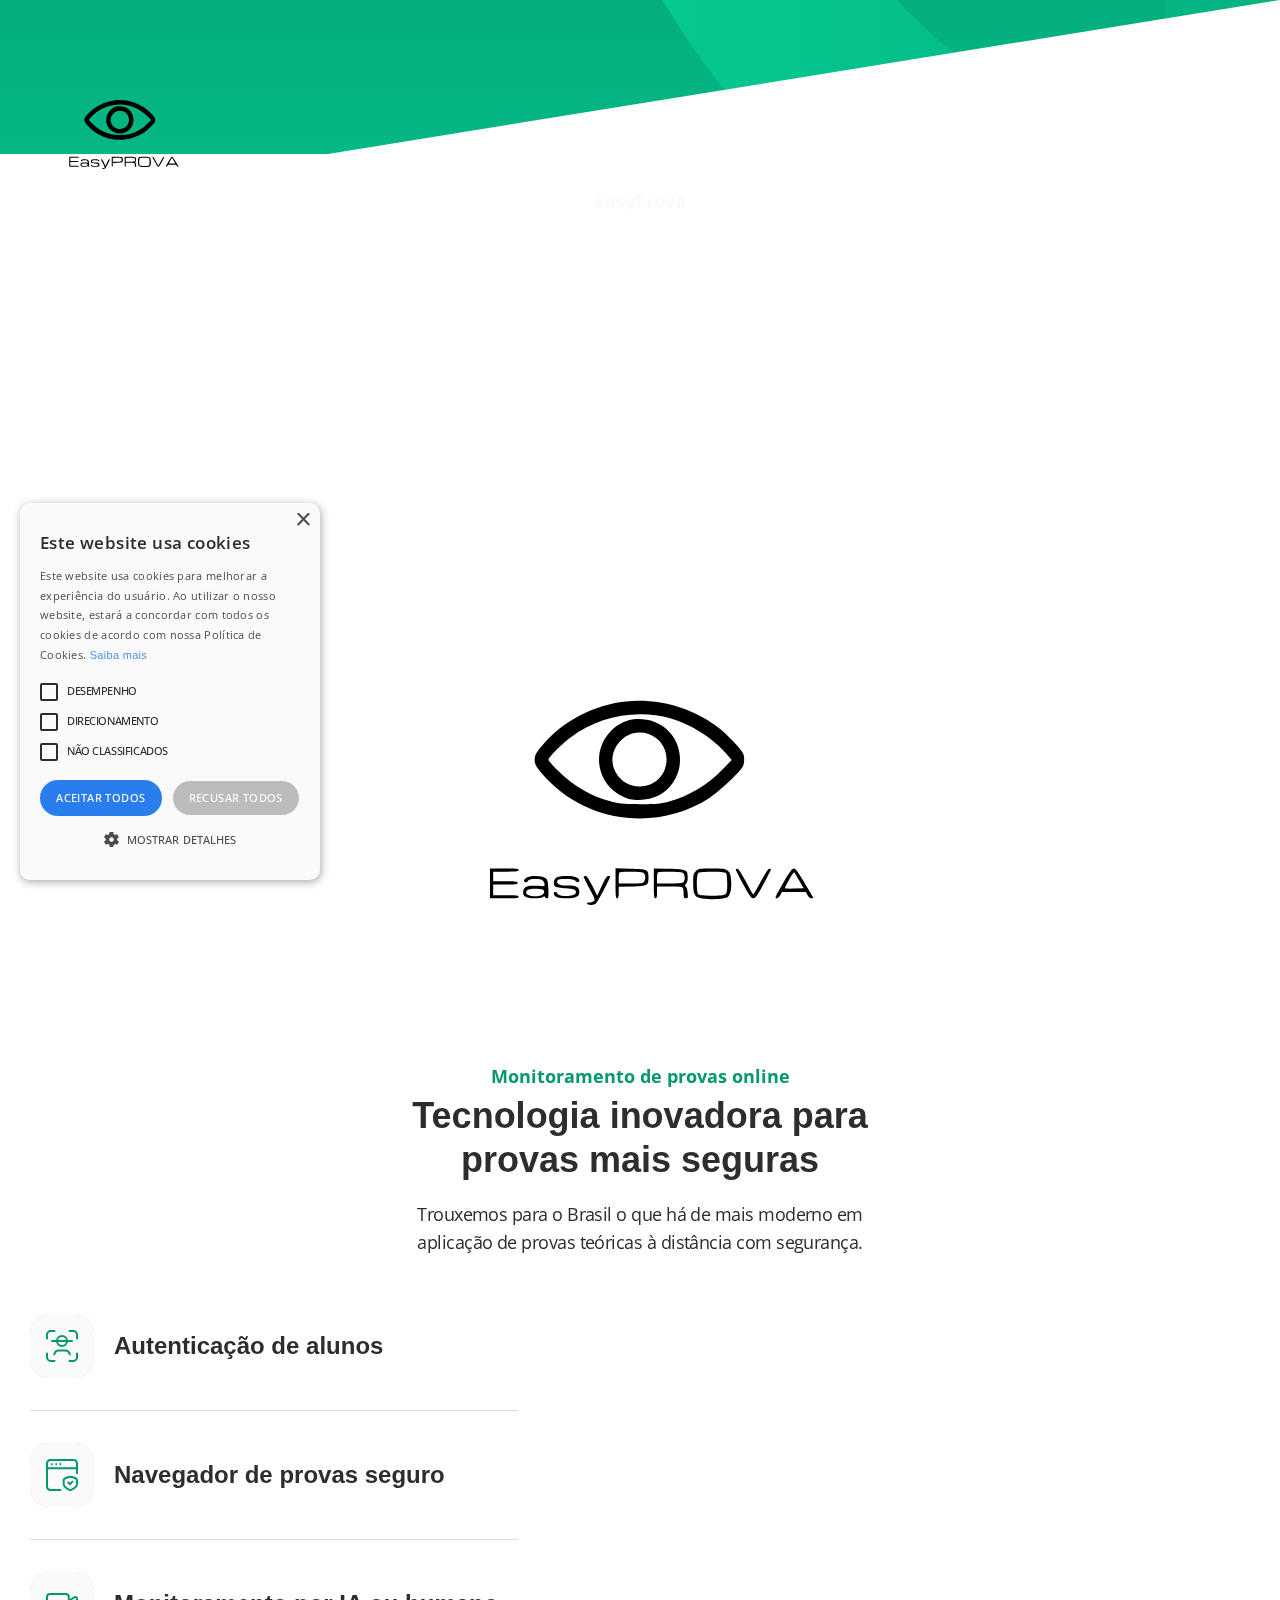
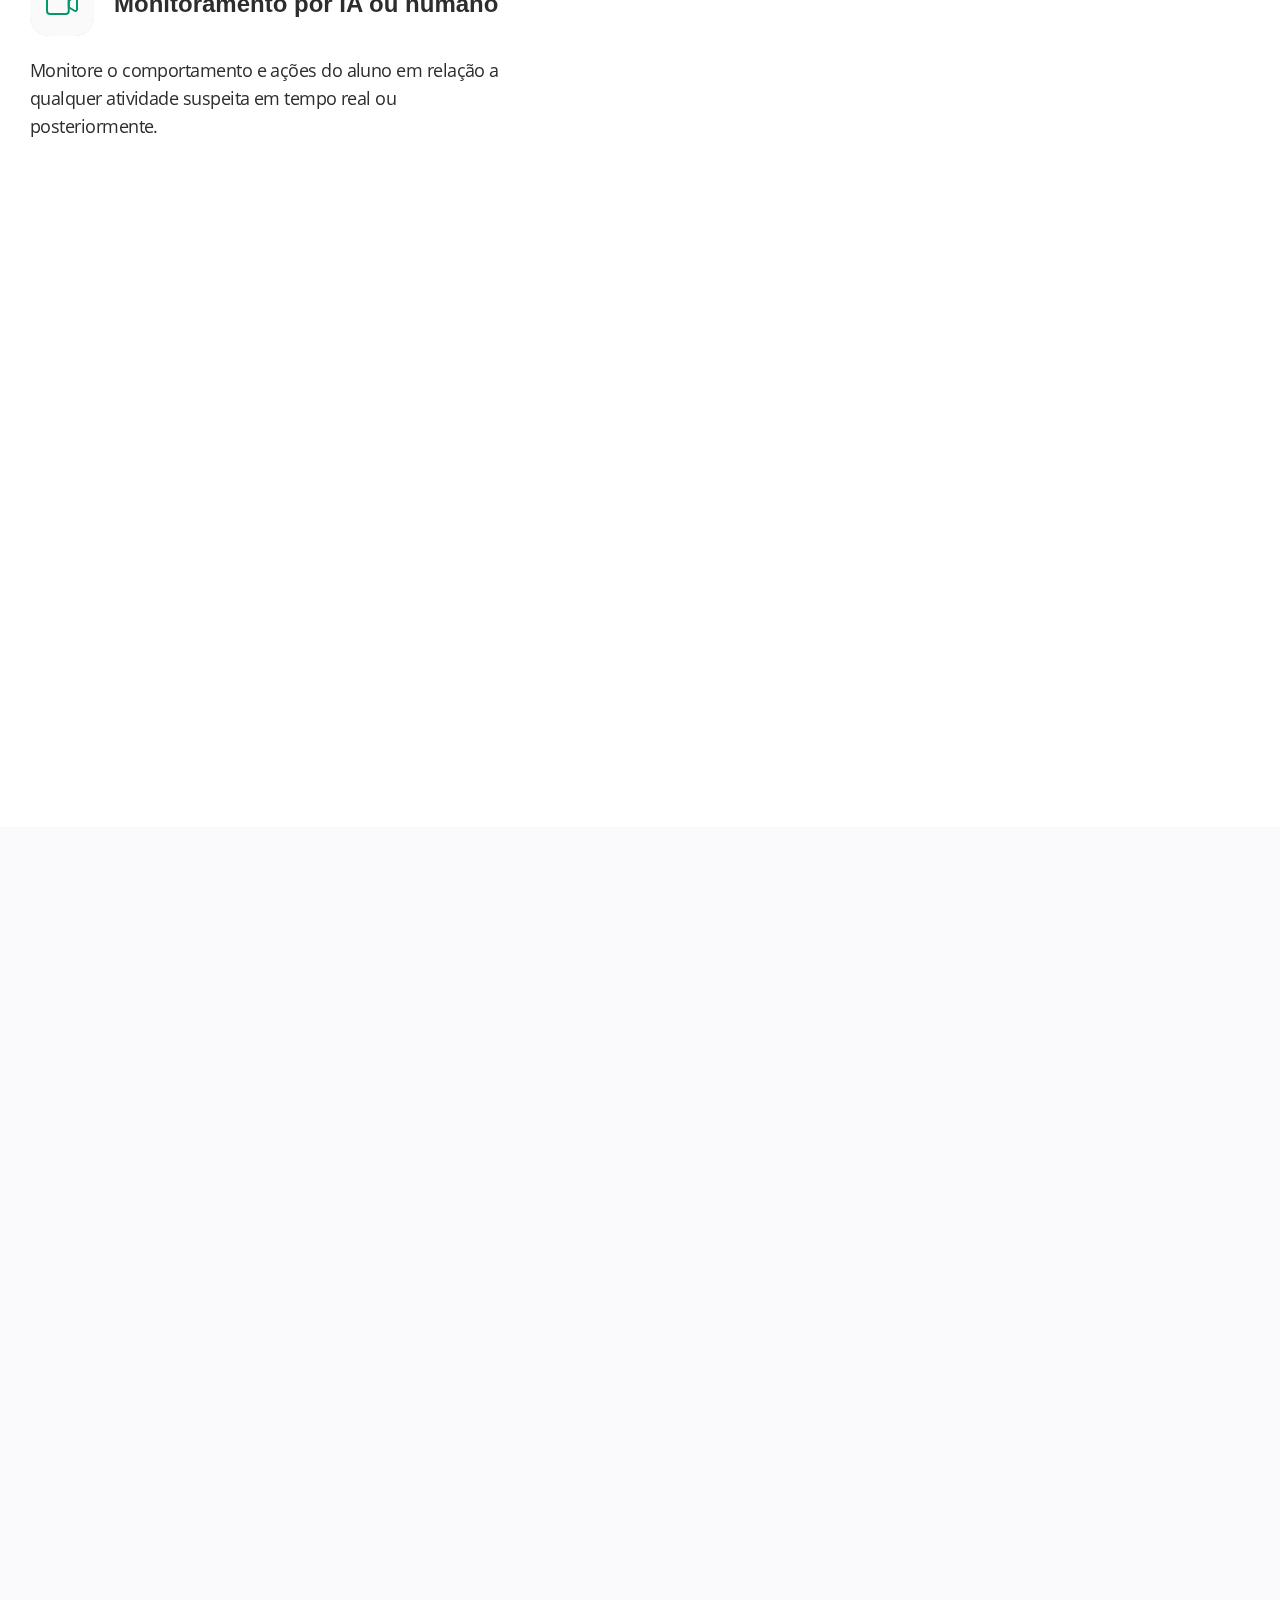
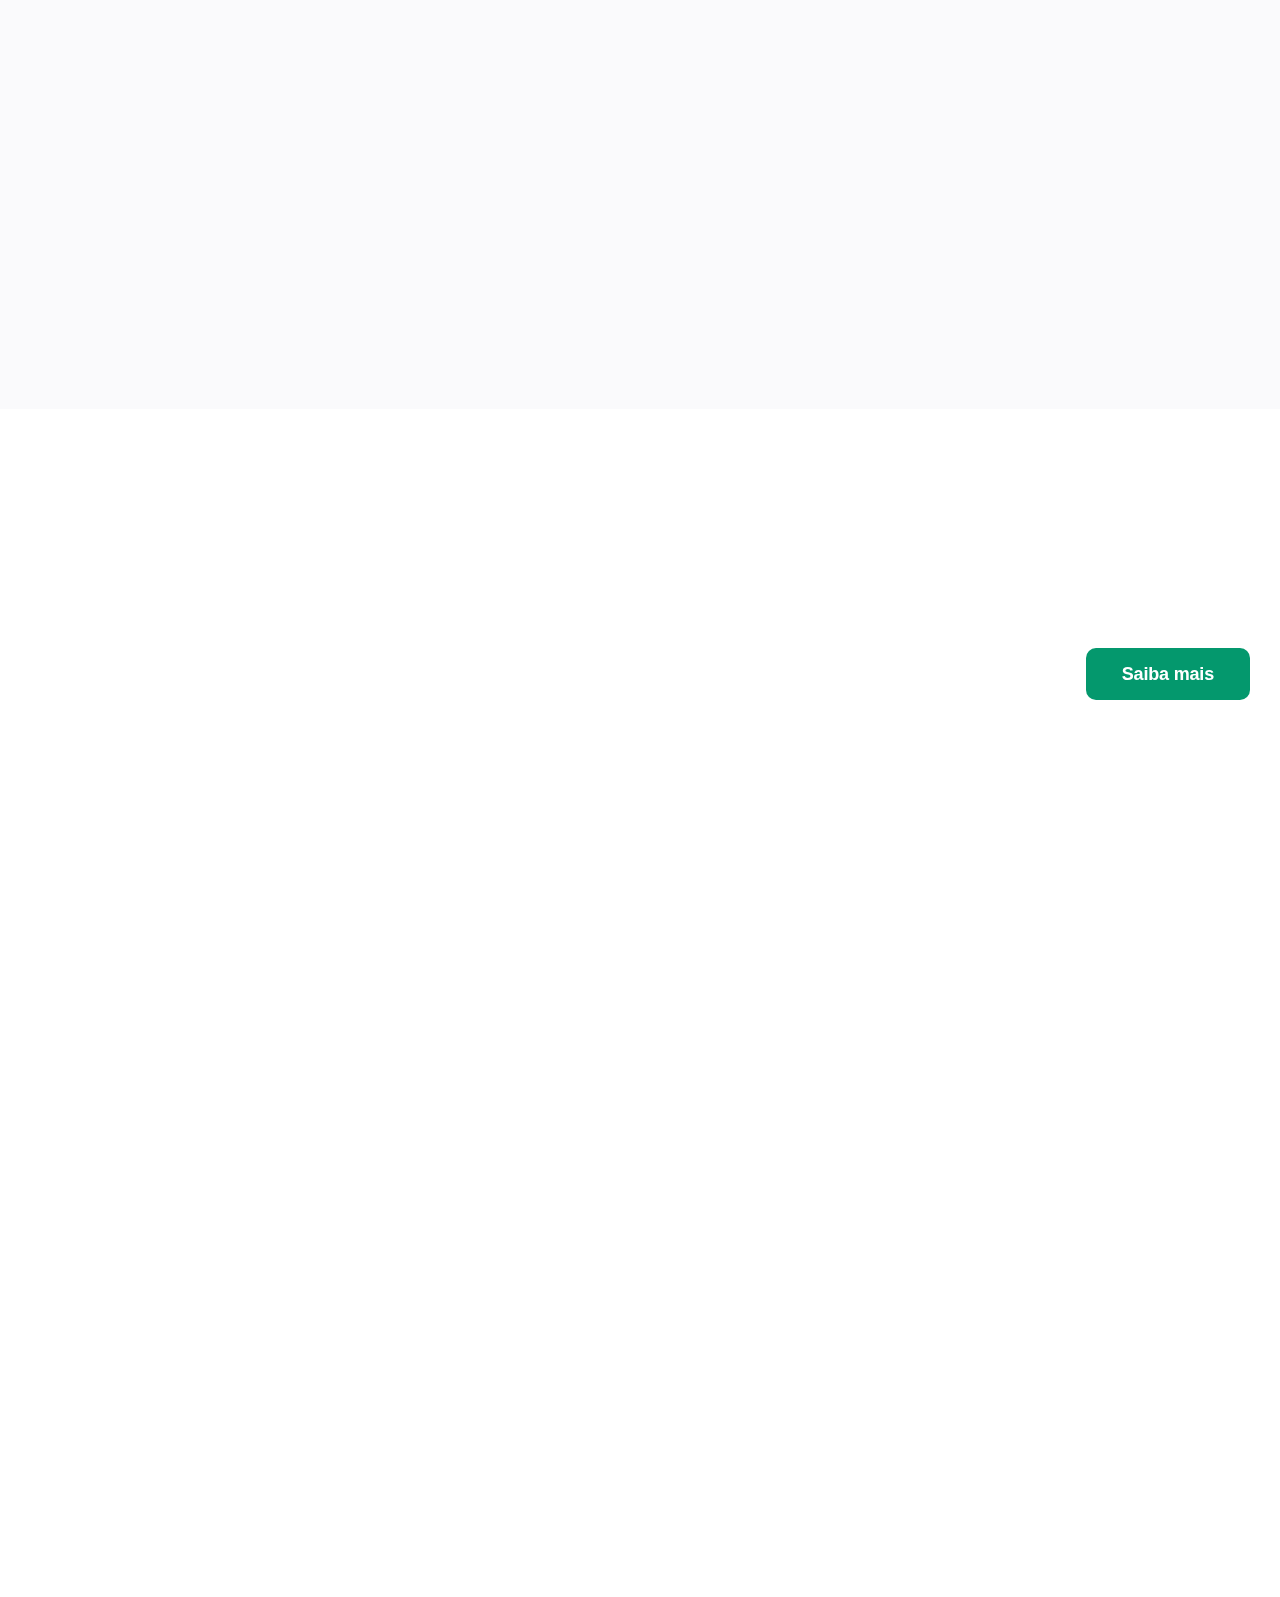
==== commit f97c353f: "troca de logotipos" ====
--- a/SuperPrático Exame Teórico - Certificação do processo de formação de condutores.html
+++ b/SuperPrático Exame Teórico - Certificação do processo de formação de condutores.html
@@ -81,8 +81,7 @@
                 <div class="menu-line-bottom"></div>
               </div>
             </div>
-          </div><a href="https://www.superprati.co/painel-do-usuario" class="button-header w-button"><span
-              class="login-icon-text"></span> Painel do Usuário</a>
+          </div>
         </div>
       </div>
       <div class="w-nav-overlay" data-wf-ignore="" id="w-nav-overlay-0"></div>
